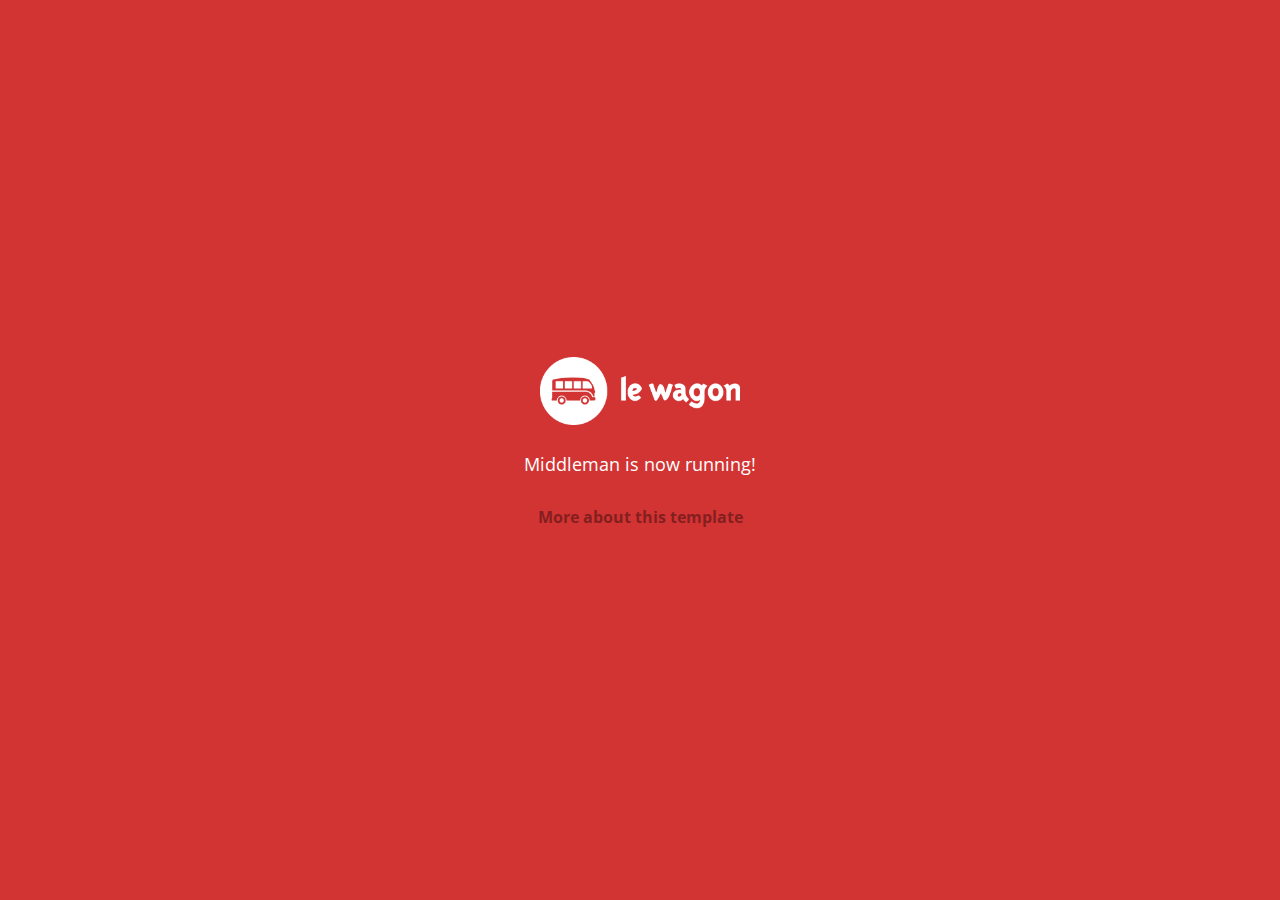
==== index.html @ 40fc37e8 "Automated commit at 2017-11-13 10:45:11 UTC by middleman-deploy 2.0.0-alpha" ====
<!doctype html>
<html>
  <head>
    <meta charset="utf-8">
    <meta http-equiv="x-ua-compatible" content="ie=edge">
    <meta name="viewport"
          content="width=device-width, initial-scale=1, shrink-to-fit=no">
    <!-- Use the title from a page's frontmatter if it has one -->
    <title>Le Wagon - Middleman</title>
    <link href="stylesheets/application-3c48b980.css" rel="stylesheet" />
    <script src="javascripts/application-93de88c9.js"></script>
    <link href="images/favicon-f15af148.png" rel="icon" type="image/png" />
  </head>
  <body>
    <div id="home">
  <div class="home-content">
    <img src="images/logo-acc9c0ec.png" width="200" alt="Logo" />
    <p>
      Middleman is now running!
    </p>
    <p class="about">
      <a href="about.html">More about this template</a>
    </p>
  </div>
</div>

  </body>
</html>
---- stylesheets/application-3c48b980.css ----
@import url("https://fonts.googleapis.com/css?family=Open+Sans:400,300,700|Raleway:400,100,300,700,500");/*!
 * Bootstrap v3.3.7 (http://getbootstrap.com)
 * Copyright 2011-2016 Twitter, Inc.
 * Licensed under MIT (https://github.com/twbs/bootstrap/blob/master/LICENSE)
 *//*! normalize.css v3.0.3 | MIT License | github.com/necolas/normalize.css */html{font-family:sans-serif;-ms-text-size-adjust:100%;-webkit-text-size-adjust:100%}body{margin:0}article,aside,details,figcaption,figure,footer,header,hgroup,main,menu,nav,section,summary{display:block}audio,canvas,progress,video{display:inline-block;vertical-align:baseline}audio:not([controls]){display:none;height:0}[hidden],template{display:none}a{background-color:transparent}a:active,a:hover{outline:0}abbr[title]{border-bottom:1px dotted}b,strong{font-weight:bold}dfn{font-style:italic}h1{font-size:2em;margin:0.67em 0}mark{background:#ff0;color:#000}small{font-size:80%}sub,sup{font-size:75%;line-height:0;position:relative;vertical-align:baseline}sup{top:-0.5em}sub{bottom:-0.25em}img{border:0}svg:not(:root){overflow:hidden}figure{margin:1em 40px}hr{-webkit-box-sizing:content-box;box-sizing:content-box;height:0}pre{overflow:auto}code,kbd,pre,samp{font-family:monospace, monospace;font-size:1em}button,input,optgroup,select,textarea{color:inherit;font:inherit;margin:0}button{overflow:visible}button,select{text-transform:none}button,html input[type="button"],input[type="reset"],input[type="submit"]{-webkit-appearance:button;cursor:pointer}button[disabled],html input[disabled]{cursor:default}button::-moz-focus-inner,input::-moz-focus-inner{border:0;padding:0}input{line-height:normal}input[type="checkbox"],input[type="radio"]{-webkit-box-sizing:border-box;box-sizing:border-box;padding:0}input[type="number"]::-webkit-inner-spin-button,input[type="number"]::-webkit-outer-spin-button{height:auto}input[type="search"]{-webkit-appearance:textfield;-webkit-box-sizing:content-box;box-sizing:content-box}input[type="search"]::-webkit-search-cancel-button,input[type="search"]::-webkit-search-decoration{-webkit-appearance:none}fieldset{border:1px solid #c0c0c0;margin:0 2px;padding:0.35em 0.625em 0.75em}legend{border:0;padding:0}textarea{overflow:auto}optgroup{font-weight:bold}table{border-collapse:collapse;border-spacing:0}td,th{padding:0}/*! Source: https://github.com/h5bp/html5-boilerplate/blob/master/src/css/main.css */@media print{*,*:before,*:after{background:transparent !important;color:#000 !important;-webkit-box-shadow:none !important;box-shadow:none !important;text-shadow:none !important}a,a:visited{text-decoration:underline}a[href]:after{content:" (" attr(href) ")"}abbr[title]:after{content:" (" attr(title) ")"}a[href^="#"]:after,a[href^="javascript:"]:after{content:""}pre,blockquote{border:1px solid #999;page-break-inside:avoid}thead{display:table-header-group}tr,img{page-break-inside:avoid}img{max-width:100% !important}p,h2,h3{orphans:3;widows:3}h2,h3{page-break-after:avoid}.navbar{display:none}.btn>.caret,.dropup>.btn>.caret{border-top-color:#000 !important}.label{border:1px solid #000}.table{border-collapse:collapse !important}.table td,.table th{background-color:#fff !important}.table-bordered th,.table-bordered td{border:1px solid #ddd !important}}@font-face{font-family:'Glyphicons Halflings';src:url("../assets/bootstrap/glyphicons-halflings-regular-86b6f62b.eot");src:url("../assets/bootstrap/glyphicons-halflings-regular-86b6f62b.eot?#iefix") format("embedded-opentype"),url("../assets/bootstrap/glyphicons-halflings-regular-ca35b697.woff2") format("woff2"),url("../assets/bootstrap/glyphicons-halflings-regular-278e49a8.woff") format("woff"),url("../assets/bootstrap/glyphicons-halflings-regular-44bc1850.ttf") format("truetype"),url("../assets/bootstrap/glyphicons-halflings-regular-de51a849.svg#glyphicons_halflingsregular") format("svg")}.glyphicon{position:relative;top:1px;display:inline-block;font-family:'Glyphicons Halflings';font-style:normal;font-weight:normal;line-height:1;-webkit-font-smoothing:antialiased;-moz-osx-font-smoothing:grayscale}.glyphicon-asterisk:before{content:"\002a"}.glyphicon-plus:before{content:"\002b"}.glyphicon-euro:before,.glyphicon-eur:before{content:"\20ac"}.glyphicon-minus:before{content:"\2212"}.glyphicon-cloud:before{content:"\2601"}.glyphicon-envelope:before{content:"\2709"}.glyphicon-pencil:before{content:"\270f"}.glyphicon-glass:before{content:"\e001"}.glyphicon-music:before{content:"\e002"}.glyphicon-search:before{content:"\e003"}.glyphicon-heart:before{content:"\e005"}.glyphicon-star:before{content:"\e006"}.glyphicon-star-empty:before{content:"\e007"}.glyphicon-user:before{content:"\e008"}.glyphicon-film:before{content:"\e009"}.glyphicon-th-large:before{content:"\e010"}.glyphicon-th:before{content:"\e011"}.glyphicon-th-list:before{content:"\e012"}.glyphicon-ok:before{content:"\e013"}.glyphicon-remove:before{content:"\e014"}.glyphicon-zoom-in:before{content:"\e015"}.glyphicon-zoom-out:before{content:"\e016"}.glyphicon-off:before{content:"\e017"}.glyphicon-signal:before{content:"\e018"}.glyphicon-cog:before{content:"\e019"}.glyphicon-trash:before{content:"\e020"}.glyphicon-home:before{content:"\e021"}.glyphicon-file:before{content:"\e022"}.glyphicon-time:before{content:"\e023"}.glyphicon-road:before{content:"\e024"}.glyphicon-download-alt:before{content:"\e025"}.glyphicon-download:before{content:"\e026"}.glyphicon-upload:before{content:"\e027"}.glyphicon-inbox:before{content:"\e028"}.glyphicon-play-circle:before{content:"\e029"}.glyphicon-repeat:before{content:"\e030"}.glyphicon-refresh:before{content:"\e031"}.glyphicon-list-alt:before{content:"\e032"}.glyphicon-lock:before{content:"\e033"}.glyphicon-flag:before{content:"\e034"}.glyphicon-headphones:before{content:"\e035"}.glyphicon-volume-off:before{content:"\e036"}.glyphicon-volume-down:before{content:"\e037"}.glyphicon-volume-up:before{content:"\e038"}.glyphicon-qrcode:before{content:"\e039"}.glyphicon-barcode:before{content:"\e040"}.glyphicon-tag:before{content:"\e041"}.glyphicon-tags:before{content:"\e042"}.glyphicon-book:before{content:"\e043"}.glyphicon-bookmark:before{content:"\e044"}.glyphicon-print:before{content:"\e045"}.glyphicon-camera:before{content:"\e046"}.glyphicon-font:before{content:"\e047"}.glyphicon-bold:before{content:"\e048"}.glyphicon-italic:before{content:"\e049"}.glyphicon-text-height:before{content:"\e050"}.glyphicon-text-width:before{content:"\e051"}.glyphicon-align-left:before{content:"\e052"}.glyphicon-align-center:before{content:"\e053"}.glyphicon-align-right:before{content:"\e054"}.glyphicon-align-justify:before{content:"\e055"}.glyphicon-list:before{content:"\e056"}.glyphicon-indent-left:before{content:"\e057"}.glyphicon-indent-right:before{content:"\e058"}.glyphicon-facetime-video:before{content:"\e059"}.glyphicon-picture:before{content:"\e060"}.glyphicon-map-marker:before{content:"\e062"}.glyphicon-adjust:before{content:"\e063"}.glyphicon-tint:before{content:"\e064"}.glyphicon-edit:before{content:"\e065"}.glyphicon-share:before{content:"\e066"}.glyphicon-check:before{content:"\e067"}.glyphicon-move:before{content:"\e068"}.glyphicon-step-backward:before{content:"\e069"}.glyphicon-fast-backward:before{content:"\e070"}.glyphicon-backward:before{content:"\e071"}.glyphicon-play:before{content:"\e072"}.glyphicon-pause:before{content:"\e073"}.glyphicon-stop:before{content:"\e074"}.glyphicon-forward:before{content:"\e075"}.glyphicon-fast-forward:before{content:"\e076"}.glyphicon-step-forward:before{content:"\e077"}.glyphicon-eject:before{content:"\e078"}.glyphicon-chevron-left:before{content:"\e079"}.glyphicon-chevron-right:before{content:"\e080"}.glyphicon-plus-sign:before{content:"\e081"}.glyphicon-minus-sign:before{content:"\e082"}.glyphicon-remove-sign:before{content:"\e083"}.glyphicon-ok-sign:before{content:"\e084"}.glyphicon-question-sign:before{content:"\e085"}.glyphicon-info-sign:before{content:"\e086"}.glyphicon-screenshot:before{content:"\e087"}.glyphicon-remove-circle:before{content:"\e088"}.glyphicon-ok-circle:before{content:"\e089"}.glyphicon-ban-circle:before{content:"\e090"}.glyphicon-arrow-left:before{content:"\e091"}.glyphicon-arrow-right:before{content:"\e092"}.glyphicon-arrow-up:before{content:"\e093"}.glyphicon-arrow-down:before{content:"\e094"}.glyphicon-share-alt:before{content:"\e095"}.glyphicon-resize-full:before{content:"\e096"}.glyphicon-resize-small:before{content:"\e097"}.glyphicon-exclamation-sign:before{content:"\e101"}.glyphicon-gift:before{content:"\e102"}.glyphicon-leaf:before{content:"\e103"}.glyphicon-fire:before{content:"\e104"}.glyphicon-eye-open:before{content:"\e105"}.glyphicon-eye-close:before{content:"\e106"}.glyphicon-warning-sign:before{content:"\e107"}.glyphicon-plane:before{content:"\e108"}.glyphicon-calendar:before{content:"\e109"}.glyphicon-random:before{content:"\e110"}.glyphicon-comment:before{content:"\e111"}.glyphicon-magnet:before{content:"\e112"}.glyphicon-chevron-up:before{content:"\e113"}.glyphicon-chevron-down:before{content:"\e114"}.glyphicon-retweet:before{content:"\e115"}.glyphicon-shopping-cart:before{content:"\e116"}.glyphicon-folder-close:before{content:"\e117"}.glyphicon-folder-open:before{content:"\e118"}.glyphicon-resize-vertical:before{content:"\e119"}.glyphicon-resize-horizontal:before{content:"\e120"}.glyphicon-hdd:before{content:"\e121"}.glyphicon-bullhorn:before{content:"\e122"}.glyphicon-bell:before{content:"\e123"}.glyphicon-certificate:before{content:"\e124"}.glyphicon-thumbs-up:before{content:"\e125"}.glyphicon-thumbs-down:before{content:"\e126"}.glyphicon-hand-right:before{content:"\e127"}.glyphicon-hand-left:before{content:"\e128"}.glyphicon-hand-up:before{content:"\e129"}.glyphicon-hand-down:before{content:"\e130"}.glyphicon-circle-arrow-right:before{content:"\e131"}.glyphicon-circle-arrow-left:before{content:"\e132"}.glyphicon-circle-arrow-up:before{content:"\e133"}.glyphicon-circle-arrow-down:before{content:"\e134"}.glyphicon-globe:before{content:"\e135"}.glyphicon-wrench:before{content:"\e136"}.glyphicon-tasks:before{content:"\e137"}.glyphicon-filter:before{content:"\e138"}.glyphicon-briefcase:before{content:"\e139"}.glyphicon-fullscreen:before{content:"\e140"}.glyphicon-dashboard:before{content:"\e141"}.glyphicon-paperclip:before{content:"\e142"}.glyphicon-heart-empty:before{content:"\e143"}.glyphicon-link:before{content:"\e144"}.glyphicon-phone:before{content:"\e145"}.glyphicon-pushpin:before{content:"\e146"}.glyphicon-usd:before{content:"\e148"}.glyphicon-gbp:before{content:"\e149"}.glyphicon-sort:before{content:"\e150"}.glyphicon-sort-by-alphabet:before{content:"\e151"}.glyphicon-sort-by-alphabet-alt:before{content:"\e152"}.glyphicon-sort-by-order:before{content:"\e153"}.glyphicon-sort-by-order-alt:before{content:"\e154"}.glyphicon-sort-by-attributes:before{content:"\e155"}.glyphicon-sort-by-attributes-alt:before{content:"\e156"}.glyphicon-unchecked:before{content:"\e157"}.glyphicon-expand:before{content:"\e158"}.glyphicon-collapse-down:before{content:"\e159"}.glyphicon-collapse-up:before{content:"\e160"}.glyphicon-log-in:before{content:"\e161"}.glyphicon-flash:before{content:"\e162"}.glyphicon-log-out:before{content:"\e163"}.glyphicon-new-window:before{content:"\e164"}.glyphicon-record:before{content:"\e165"}.glyphicon-save:before{content:"\e166"}.glyphicon-open:before{content:"\e167"}.glyphicon-saved:before{content:"\e168"}.glyphicon-import:before{content:"\e169"}.glyphicon-export:before{content:"\e170"}.glyphicon-send:before{content:"\e171"}.glyphicon-floppy-disk:before{content:"\e172"}.glyphicon-floppy-saved:before{content:"\e173"}.glyphicon-floppy-remove:before{content:"\e174"}.glyphicon-floppy-save:before{content:"\e175"}.glyphicon-floppy-open:before{content:"\e176"}.glyphicon-credit-card:before{content:"\e177"}.glyphicon-transfer:before{content:"\e178"}.glyphicon-cutlery:before{content:"\e179"}.glyphicon-header:before{content:"\e180"}.glyphicon-compressed:before{content:"\e181"}.glyphicon-earphone:before{content:"\e182"}.glyphicon-phone-alt:before{content:"\e183"}.glyphicon-tower:before{content:"\e184"}.glyphicon-stats:before{content:"\e185"}.glyphicon-sd-video:before{content:"\e186"}.glyphicon-hd-video:before{content:"\e187"}.glyphicon-subtitles:before{content:"\e188"}.glyphicon-sound-stereo:before{content:"\e189"}.glyphicon-sound-dolby:before{content:"\e190"}.glyphicon-sound-5-1:before{content:"\e191"}.glyphicon-sound-6-1:before{content:"\e192"}.glyphicon-sound-7-1:before{content:"\e193"}.glyphicon-copyright-mark:before{content:"\e194"}.glyphicon-registration-mark:before{content:"\e195"}.glyphicon-cloud-download:before{content:"\e197"}.glyphicon-cloud-upload:before{content:"\e198"}.glyphicon-tree-conifer:before{content:"\e199"}.glyphicon-tree-deciduous:before{content:"\e200"}.glyphicon-cd:before{content:"\e201"}.glyphicon-save-file:before{content:"\e202"}.glyphicon-open-file:before{content:"\e203"}.glyphicon-level-up:before{content:"\e204"}.glyphicon-copy:before{content:"\e205"}.glyphicon-paste:before{content:"\e206"}.glyphicon-alert:before{content:"\e209"}.glyphicon-equalizer:before{content:"\e210"}.glyphicon-king:before{content:"\e211"}.glyphicon-queen:before{content:"\e212"}.glyphicon-pawn:before{content:"\e213"}.glyphicon-bishop:before{content:"\e214"}.glyphicon-knight:before{content:"\e215"}.glyphicon-baby-formula:before{content:"\e216"}.glyphicon-tent:before{content:"\26fa"}.glyphicon-blackboard:before{content:"\e218"}.glyphicon-bed:before{content:"\e219"}.glyphicon-apple:before{content:"\f8ff"}.glyphicon-erase:before{content:"\e221"}.glyphicon-hourglass:before{content:"\231b"}.glyphicon-lamp:before{content:"\e223"}.glyphicon-duplicate:before{content:"\e224"}.glyphicon-piggy-bank:before{content:"\e225"}.glyphicon-scissors:before{content:"\e226"}.glyphicon-bitcoin:before{content:"\e227"}.glyphicon-btc:before{content:"\e227"}.glyphicon-xbt:before{content:"\e227"}.glyphicon-yen:before{content:"\00a5"}.glyphicon-jpy:before{content:"\00a5"}.glyphicon-ruble:before{content:"\20bd"}.glyphicon-rub:before{content:"\20bd"}.glyphicon-scale:before{content:"\e230"}.glyphicon-ice-lolly:before{content:"\e231"}.glyphicon-ice-lolly-tasted:before{content:"\e232"}.glyphicon-education:before{content:"\e233"}.glyphicon-option-horizontal:before{content:"\e234"}.glyphicon-option-vertical:before{content:"\e235"}.glyphicon-menu-hamburger:before{content:"\e236"}.glyphicon-modal-window:before{content:"\e237"}.glyphicon-oil:before{content:"\e238"}.glyphicon-grain:before{content:"\e239"}.glyphicon-sunglasses:before{content:"\e240"}.glyphicon-text-size:before{content:"\e241"}.glyphicon-text-color:before{content:"\e242"}.glyphicon-text-background:before{content:"\e243"}.glyphicon-object-align-top:before{content:"\e244"}.glyphicon-object-align-bottom:before{content:"\e245"}.glyphicon-object-align-horizontal:before{content:"\e246"}.glyphicon-object-align-left:before{content:"\e247"}.glyphicon-object-align-vertical:before{content:"\e248"}.glyphicon-object-align-right:before{content:"\e249"}.glyphicon-triangle-right:before{content:"\e250"}.glyphicon-triangle-left:before{content:"\e251"}.glyphicon-triangle-bottom:before{content:"\e252"}.glyphicon-triangle-top:before{content:"\e253"}.glyphicon-console:before{content:"\e254"}.glyphicon-superscript:before{content:"\e255"}.glyphicon-subscript:before{content:"\e256"}.glyphicon-menu-left:before{content:"\e257"}.glyphicon-menu-right:before{content:"\e258"}.glyphicon-menu-down:before{content:"\e259"}.glyphicon-menu-up:before{content:"\e260"}*{-webkit-box-sizing:border-box;box-sizing:border-box}*:before,*:after{-webkit-box-sizing:border-box;box-sizing:border-box}html{font-size:10px;-webkit-tap-highlight-color:transparent}body{font-family:"Open Sans", "Helvetica", "sans-serif";font-size:18px;line-height:1.42857143;color:#333333;background-color:#F4F4F4}input,button,select,textarea{font-family:inherit;font-size:inherit;line-height:inherit}a{color:#469AE0;text-decoration:none}a:hover,a:focus{color:#1f74ba;text-decoration:underline}a:focus{outline:5px auto -webkit-focus-ring-color;outline-offset:-2px}figure{margin:0}img{vertical-align:middle}.img-responsive{display:block;max-width:100%;height:auto}.img-rounded{border-radius:2px}.img-thumbnail{padding:4px;line-height:1.42857143;background-color:#F4F4F4;border:1px solid #ddd;border-radius:2px;-webkit-transition:all 0.2s ease-in-out;transition:all 0.2s ease-in-out;display:inline-block;max-width:100%;height:auto}.img-circle{border-radius:50%}hr{margin-top:25px;margin-bottom:25px;border:0;border-top:1px solid #eeeeee}.sr-only{position:absolute;width:1px;height:1px;margin:-1px;padding:0;overflow:hidden;clip:rect(0, 0, 0, 0);border:0}.sr-only-focusable:active,.sr-only-focusable:focus{position:static;width:auto;height:auto;margin:0;overflow:visible;clip:auto}[role="button"]{cursor:pointer}h1,h2,h3,h4,h5,h6,.h1,.h2,.h3,.h4,.h5,.h6{font-family:"Raleway", "Helvetica", "sans-serif";font-weight:500;line-height:1.1;color:inherit}h1 small,h1 .small,h2 small,h2 .small,h3 small,h3 .small,h4 small,h4 .small,h5 small,h5 .small,h6 small,h6 .small,.h1 small,.h1 .small,.h2 small,.h2 .small,.h3 small,.h3 .small,.h4 small,.h4 .small,.h5 small,.h5 .small,.h6 small,.h6 .small{font-weight:normal;line-height:1;color:#777777}h1,.h1,h2,.h2,h3,.h3{margin-top:25px;margin-bottom:12.5px}h1 small,h1 .small,.h1 small,.h1 .small,h2 small,h2 .small,.h2 small,.h2 .small,h3 small,h3 .small,.h3 small,.h3 .small{font-size:65%}h4,.h4,h5,.h5,h6,.h6{margin-top:12.5px;margin-bottom:12.5px}h4 small,h4 .small,.h4 small,.h4 .small,h5 small,h5 .small,.h5 small,.h5 .small,h6 small,h6 .small,.h6 small,.h6 .small{font-size:75%}h1,.h1{font-size:46px}h2,.h2{font-size:38px}h3,.h3{font-size:31px}h4,.h4{font-size:23px}h5,.h5{font-size:18px}h6,.h6{font-size:16px}p{margin:0 0 12.5px}.lead{margin-bottom:25px;font-size:20px;font-weight:300;line-height:1.4}@media (min-width: 768px){.lead{font-size:27px}}small,.small{font-size:88%}mark,.mark{background-color:#fcf8e3;padding:.2em}.text-left{text-align:left}.text-right{text-align:right}.text-center{text-align:center}.text-justify{text-align:justify}.text-nowrap{white-space:nowrap}.text-lowercase{text-transform:lowercase}.text-uppercase,.initialism{text-transform:uppercase}.text-capitalize{text-transform:capitalize}.text-muted{color:#777777}.text-primary{color:#469AE0}a.text-primary:hover,a.text-primary:focus{color:#2381d0}.text-success{color:#3c763d}a.text-success:hover,a.text-success:focus{color:#2b542c}.text-info{color:#31708f}a.text-info:hover,a.text-info:focus{color:#245269}.text-warning{color:#8a6d3b}a.text-warning:hover,a.text-warning:focus{color:#66512c}.text-danger{color:#a94442}a.text-danger:hover,a.text-danger:focus{color:#843534}.bg-primary{color:#fff}.bg-primary{background-color:#469AE0}a.bg-primary:hover,a.bg-primary:focus{background-color:#2381d0}.bg-success{background-color:#dff0d8}a.bg-success:hover,a.bg-success:focus{background-color:#c1e2b3}.bg-info{background-color:#d9edf7}a.bg-info:hover,a.bg-info:focus{background-color:#afd9ee}.bg-warning{background-color:#fcf8e3}a.bg-warning:hover,a.bg-warning:focus{background-color:#f7ecb5}.bg-danger{background-color:#f2dede}a.bg-danger:hover,a.bg-danger:focus{background-color:#e4b9b9}.page-header{padding-bottom:11.5px;margin:50px 0 25px;border-bottom:1px solid #eeeeee}ul,ol{margin-top:0;margin-bottom:12.5px}ul ul,ul ol,ol ul,ol ol{margin-bottom:0}.list-unstyled{padding-left:0;list-style:none}.list-inline{padding-left:0;list-style:none;margin-left:-5px}.list-inline>li{display:inline-block;padding-left:5px;padding-right:5px}dl{margin-top:0;margin-bottom:25px}dt,dd{line-height:1.42857143}dt{font-weight:bold}dd{margin-left:0}.dl-horizontal dd:before,.dl-horizontal dd:after{content:" ";display:table}.dl-horizontal dd:after{clear:both}@media (min-width: 768px){.dl-horizontal dt{float:left;width:160px;clear:left;text-align:right;overflow:hidden;text-overflow:ellipsis;white-space:nowrap}.dl-horizontal dd{margin-left:180px}}abbr[title],abbr[data-original-title]{cursor:help;border-bottom:1px dotted #777777}.initialism{font-size:90%}blockquote{padding:12.5px 25px;margin:0 0 25px;font-size:22.5px;border-left:5px solid #eeeeee}blockquote p:last-child,blockquote ul:last-child,blockquote ol:last-child{margin-bottom:0}blockquote footer,blockquote small,blockquote .small{display:block;font-size:80%;line-height:1.42857143;color:#777777}blockquote footer:before,blockquote small:before,blockquote .small:before{content:'\2014 \00A0'}.blockquote-reverse,blockquote.pull-right{padding-right:15px;padding-left:0;border-right:5px solid #eeeeee;border-left:0;text-align:right}.blockquote-reverse footer:before,.blockquote-reverse small:before,.blockquote-reverse .small:before,blockquote.pull-right footer:before,blockquote.pull-right small:before,blockquote.pull-right .small:before{content:''}.blockquote-reverse footer:after,.blockquote-reverse small:after,.blockquote-reverse .small:after,blockquote.pull-right footer:after,blockquote.pull-right small:after,blockquote.pull-right .small:after{content:'\00A0 \2014'}address{margin-bottom:25px;font-style:normal;line-height:1.42857143}code,kbd,pre,samp{font-family:Menlo, Monaco, Consolas, "Courier New", monospace}code{padding:2px 4px;font-size:90%;color:#c7254e;background-color:#f9f2f4;border-radius:2px}kbd{padding:2px 4px;font-size:90%;color:#fff;background-color:#333;border-radius:2px;-webkit-box-shadow:inset 0 -1px 0 rgba(0,0,0,0.25);box-shadow:inset 0 -1px 0 rgba(0,0,0,0.25)}kbd kbd{padding:0;font-size:100%;font-weight:bold;-webkit-box-shadow:none;box-shadow:none}pre{display:block;padding:12px;margin:0 0 12.5px;font-size:17px;line-height:1.42857143;word-break:break-all;word-wrap:break-word;color:#333333;background-color:#f5f5f5;border:1px solid #ccc;border-radius:2px}pre code{padding:0;font-size:inherit;color:inherit;white-space:pre-wrap;background-color:transparent;border-radius:0}.pre-scrollable{max-height:340px;overflow-y:scroll}.container{margin-right:auto;margin-left:auto;padding-left:15px;padding-right:15px}.container:before,.container:after{content:" ";display:table}.container:after{clear:both}@media (min-width: 768px){.container{width:750px}}@media (min-width: 992px){.container{width:970px}}@media (min-width: 1200px){.container{width:1170px}}.container-fluid{margin-right:auto;margin-left:auto;padding-left:15px;padding-right:15px}.container-fluid:before,.container-fluid:after{content:" ";display:table}.container-fluid:after{clear:both}.row{margin-left:-15px;margin-right:-15px}.row:before,.row:after{content:" ";display:table}.row:after{clear:both}.col-xs-1,.col-sm-1,.col-md-1,.col-lg-1,.col-xs-2,.col-sm-2,.col-md-2,.col-lg-2,.col-xs-3,.col-sm-3,.col-md-3,.col-lg-3,.col-xs-4,.col-sm-4,.col-md-4,.col-lg-4,.col-xs-5,.col-sm-5,.col-md-5,.col-lg-5,.col-xs-6,.col-sm-6,.col-md-6,.col-lg-6,.col-xs-7,.col-sm-7,.col-md-7,.col-lg-7,.col-xs-8,.col-sm-8,.col-md-8,.col-lg-8,.col-xs-9,.col-sm-9,.col-md-9,.col-lg-9,.col-xs-10,.col-sm-10,.col-md-10,.col-lg-10,.col-xs-11,.col-sm-11,.col-md-11,.col-lg-11,.col-xs-12,.col-sm-12,.col-md-12,.col-lg-12{position:relative;min-height:1px;padding-left:15px;padding-right:15px}.col-xs-1,.col-xs-2,.col-xs-3,.col-xs-4,.col-xs-5,.col-xs-6,.col-xs-7,.col-xs-8,.col-xs-9,.col-xs-10,.col-xs-11,.col-xs-12{float:left}.col-xs-1{width:8.33333333%}.col-xs-2{width:16.66666667%}.col-xs-3{width:25%}.col-xs-4{width:33.33333333%}.col-xs-5{width:41.66666667%}.col-xs-6{width:50%}.col-xs-7{width:58.33333333%}.col-xs-8{width:66.66666667%}.col-xs-9{width:75%}.col-xs-10{width:83.33333333%}.col-xs-11{width:91.66666667%}.col-xs-12{width:100%}.col-xs-pull-0{right:auto}.col-xs-pull-1{right:8.33333333%}.col-xs-pull-2{right:16.66666667%}.col-xs-pull-3{right:25%}.col-xs-pull-4{right:33.33333333%}.col-xs-pull-5{right:41.66666667%}.col-xs-pull-6{right:50%}.col-xs-pull-7{right:58.33333333%}.col-xs-pull-8{right:66.66666667%}.col-xs-pull-9{right:75%}.col-xs-pull-10{right:83.33333333%}.col-xs-pull-11{right:91.66666667%}.col-xs-pull-12{right:100%}.col-xs-push-0{left:auto}.col-xs-push-1{left:8.33333333%}.col-xs-push-2{left:16.66666667%}.col-xs-push-3{left:25%}.col-xs-push-4{left:33.33333333%}.col-xs-push-5{left:41.66666667%}.col-xs-push-6{left:50%}.col-xs-push-7{left:58.33333333%}.col-xs-push-8{left:66.66666667%}.col-xs-push-9{left:75%}.col-xs-push-10{left:83.33333333%}.col-xs-push-11{left:91.66666667%}.col-xs-push-12{left:100%}.col-xs-offset-0{margin-left:0%}.col-xs-offset-1{margin-left:8.33333333%}.col-xs-offset-2{margin-left:16.66666667%}.col-xs-offset-3{margin-left:25%}.col-xs-offset-4{margin-left:33.33333333%}.col-xs-offset-5{margin-left:41.66666667%}.col-xs-offset-6{margin-left:50%}.col-xs-offset-7{margin-left:58.33333333%}.col-xs-offset-8{margin-left:66.66666667%}.col-xs-offset-9{margin-left:75%}.col-xs-offset-10{margin-left:83.33333333%}.col-xs-offset-11{margin-left:91.66666667%}.col-xs-offset-12{margin-left:100%}@media (min-width: 768px){.col-sm-1,.col-sm-2,.col-sm-3,.col-sm-4,.col-sm-5,.col-sm-6,.col-sm-7,.col-sm-8,.col-sm-9,.col-sm-10,.col-sm-11,.col-sm-12{float:left}.col-sm-1{width:8.33333333%}.col-sm-2{width:16.66666667%}.col-sm-3{width:25%}.col-sm-4{width:33.33333333%}.col-sm-5{width:41.66666667%}.col-sm-6{width:50%}.col-sm-7{width:58.33333333%}.col-sm-8{width:66.66666667%}.col-sm-9{width:75%}.col-sm-10{width:83.33333333%}.col-sm-11{width:91.66666667%}.col-sm-12{width:100%}.col-sm-pull-0{right:auto}.col-sm-pull-1{right:8.33333333%}.col-sm-pull-2{right:16.66666667%}.col-sm-pull-3{right:25%}.col-sm-pull-4{right:33.33333333%}.col-sm-pull-5{right:41.66666667%}.col-sm-pull-6{right:50%}.col-sm-pull-7{right:58.33333333%}.col-sm-pull-8{right:66.66666667%}.col-sm-pull-9{right:75%}.col-sm-pull-10{right:83.33333333%}.col-sm-pull-11{right:91.66666667%}.col-sm-pull-12{right:100%}.col-sm-push-0{left:auto}.col-sm-push-1{left:8.33333333%}.col-sm-push-2{left:16.66666667%}.col-sm-push-3{left:25%}.col-sm-push-4{left:33.33333333%}.col-sm-push-5{left:41.66666667%}.col-sm-push-6{left:50%}.col-sm-push-7{left:58.33333333%}.col-sm-push-8{left:66.66666667%}.col-sm-push-9{left:75%}.col-sm-push-10{left:83.33333333%}.col-sm-push-11{left:91.66666667%}.col-sm-push-12{left:100%}.col-sm-offset-0{margin-left:0%}.col-sm-offset-1{margin-left:8.33333333%}.col-sm-offset-2{margin-left:16.66666667%}.col-sm-offset-3{margin-left:25%}.col-sm-offset-4{margin-left:33.33333333%}.col-sm-offset-5{margin-left:41.66666667%}.col-sm-offset-6{margin-left:50%}.col-sm-offset-7{margin-left:58.33333333%}.col-sm-offset-8{margin-left:66.66666667%}.col-sm-offset-9{margin-left:75%}.col-sm-offset-10{margin-left:83.33333333%}.col-sm-offset-11{margin-left:91.66666667%}.col-sm-offset-12{margin-left:100%}}@media (min-width: 992px){.col-md-1,.col-md-2,.col-md-3,.col-md-4,.col-md-5,.col-md-6,.col-md-7,.col-md-8,.col-md-9,.col-md-10,.col-md-11,.col-md-12{float:left}.col-md-1{width:8.33333333%}.col-md-2{width:16.66666667%}.col-md-3{width:25%}.col-md-4{width:33.33333333%}.col-md-5{width:41.66666667%}.col-md-6{width:50%}.col-md-7{width:58.33333333%}.col-md-8{width:66.66666667%}.col-md-9{width:75%}.col-md-10{width:83.33333333%}.col-md-11{width:91.66666667%}.col-md-12{width:100%}.col-md-pull-0{right:auto}.col-md-pull-1{right:8.33333333%}.col-md-pull-2{right:16.66666667%}.col-md-pull-3{right:25%}.col-md-pull-4{right:33.33333333%}.col-md-pull-5{right:41.66666667%}.col-md-pull-6{right:50%}.col-md-pull-7{right:58.33333333%}.col-md-pull-8{right:66.66666667%}.col-md-pull-9{right:75%}.col-md-pull-10{right:83.33333333%}.col-md-pull-11{right:91.66666667%}.col-md-pull-12{right:100%}.col-md-push-0{left:auto}.col-md-push-1{left:8.33333333%}.col-md-push-2{left:16.66666667%}.col-md-push-3{left:25%}.col-md-push-4{left:33.33333333%}.col-md-push-5{left:41.66666667%}.col-md-push-6{left:50%}.col-md-push-7{left:58.33333333%}.col-md-push-8{left:66.66666667%}.col-md-push-9{left:75%}.col-md-push-10{left:83.33333333%}.col-md-push-11{left:91.66666667%}.col-md-push-12{left:100%}.col-md-offset-0{margin-left:0%}.col-md-offset-1{margin-left:8.33333333%}.col-md-offset-2{margin-left:16.66666667%}.col-md-offset-3{margin-left:25%}.col-md-offset-4{margin-left:33.33333333%}.col-md-offset-5{margin-left:41.66666667%}.col-md-offset-6{margin-left:50%}.col-md-offset-7{margin-left:58.33333333%}.col-md-offset-8{margin-left:66.66666667%}.col-md-offset-9{margin-left:75%}.col-md-offset-10{margin-left:83.33333333%}.col-md-offset-11{margin-left:91.66666667%}.col-md-offset-12{margin-left:100%}}@media (min-width: 1200px){.col-lg-1,.col-lg-2,.col-lg-3,.col-lg-4,.col-lg-5,.col-lg-6,.col-lg-7,.col-lg-8,.col-lg-9,.col-lg-10,.col-lg-11,.col-lg-12{float:left}.col-lg-1{width:8.33333333%}.col-lg-2{width:16.66666667%}.col-lg-3{width:25%}.col-lg-4{width:33.33333333%}.col-lg-5{width:41.66666667%}.col-lg-6{width:50%}.col-lg-7{width:58.33333333%}.col-lg-8{width:66.66666667%}.col-lg-9{width:75%}.col-lg-10{width:83.33333333%}.col-lg-11{width:91.66666667%}.col-lg-12{width:100%}.col-lg-pull-0{right:auto}.col-lg-pull-1{right:8.33333333%}.col-lg-pull-2{right:16.66666667%}.col-lg-pull-3{right:25%}.col-lg-pull-4{right:33.33333333%}.col-lg-pull-5{right:41.66666667%}.col-lg-pull-6{right:50%}.col-lg-pull-7{right:58.33333333%}.col-lg-pull-8{right:66.66666667%}.col-lg-pull-9{right:75%}.col-lg-pull-10{right:83.33333333%}.col-lg-pull-11{right:91.66666667%}.col-lg-pull-12{right:100%}.col-lg-push-0{left:auto}.col-lg-push-1{left:8.33333333%}.col-lg-push-2{left:16.66666667%}.col-lg-push-3{left:25%}.col-lg-push-4{left:33.33333333%}.col-lg-push-5{left:41.66666667%}.col-lg-push-6{left:50%}.col-lg-push-7{left:58.33333333%}.col-lg-push-8{left:66.66666667%}.col-lg-push-9{left:75%}.col-lg-push-10{left:83.33333333%}.col-lg-push-11{left:91.66666667%}.col-lg-push-12{left:100%}.col-lg-offset-0{margin-left:0%}.col-lg-offset-1{margin-left:8.33333333%}.col-lg-offset-2{margin-left:16.66666667%}.col-lg-offset-3{margin-left:25%}.col-lg-offset-4{margin-left:33.33333333%}.col-lg-offset-5{margin-left:41.66666667%}.col-lg-offset-6{margin-left:50%}.col-lg-offset-7{margin-left:58.33333333%}.col-lg-offset-8{margin-left:66.66666667%}.col-lg-offset-9{margin-left:75%}.col-lg-offset-10{margin-left:83.33333333%}.col-lg-offset-11{margin-left:91.66666667%}.col-lg-offset-12{margin-left:100%}}table{background-color:transparent}caption{padding-top:8px;padding-bottom:8px;color:#777777;text-align:left}th{text-align:left}.table{width:100%;max-width:100%;margin-bottom:25px}.table>thead>tr>th,.table>thead>tr>td,.table>tbody>tr>th,.table>tbody>tr>td,.table>tfoot>tr>th,.table>tfoot>tr>td{padding:8px;line-height:1.42857143;vertical-align:top;border-top:1px solid #ddd}.table>thead>tr>th{vertical-align:bottom;border-bottom:2px solid #ddd}.table>caption+thead>tr:first-child>th,.table>caption+thead>tr:first-child>td,.table>colgroup+thead>tr:first-child>th,.table>colgroup+thead>tr:first-child>td,.table>thead:first-child>tr:first-child>th,.table>thead:first-child>tr:first-child>td{border-top:0}.table>tbody+tbody{border-top:2px solid #ddd}.table .table{background-color:#F4F4F4}.table-condensed>thead>tr>th,.table-condensed>thead>tr>td,.table-condensed>tbody>tr>th,.table-condensed>tbody>tr>td,.table-condensed>tfoot>tr>th,.table-condensed>tfoot>tr>td{padding:5px}.table-bordered{border:1px solid #ddd}.table-bordered>thead>tr>th,.table-bordered>thead>tr>td,.table-bordered>tbody>tr>th,.table-bordered>tbody>tr>td,.table-bordered>tfoot>tr>th,.table-bordered>tfoot>tr>td{border:1px solid #ddd}.table-bordered>thead>tr>th,.table-bordered>thead>tr>td{border-bottom-width:2px}.table-striped>tbody>tr:nth-of-type(odd){background-color:#f9f9f9}.table-hover>tbody>tr:hover{background-color:#f5f5f5}table col[class*="col-"]{position:static;float:none;display:table-column}table td[class*="col-"],table th[class*="col-"]{position:static;float:none;display:table-cell}.table>thead>tr>td.active,.table>thead>tr>th.active,.table>thead>tr.active>td,.table>thead>tr.active>th,.table>tbody>tr>td.active,.table>tbody>tr>th.active,.table>tbody>tr.active>td,.table>tbody>tr.active>th,.table>tfoot>tr>td.active,.table>tfoot>tr>th.active,.table>tfoot>tr.active>td,.table>tfoot>tr.active>th{background-color:#f5f5f5}.table-hover>tbody>tr>td.active:hover,.table-hover>tbody>tr>th.active:hover,.table-hover>tbody>tr.active:hover>td,.table-hover>tbody>tr:hover>.active,.table-hover>tbody>tr.active:hover>th{background-color:#e8e8e8}.table>thead>tr>td.success,.table>thead>tr>th.success,.table>thead>tr.success>td,.table>thead>tr.success>th,.table>tbody>tr>td.success,.table>tbody>tr>th.success,.table>tbody>tr.success>td,.table>tbody>tr.success>th,.table>tfoot>tr>td.success,.table>tfoot>tr>th.success,.table>tfoot>tr.success>td,.table>tfoot>tr.success>th{background-color:#dff0d8}.table-hover>tbody>tr>td.success:hover,.table-hover>tbody>tr>th.success:hover,.table-hover>tbody>tr.success:hover>td,.table-hover>tbody>tr:hover>.success,.table-hover>tbody>tr.success:hover>th{background-color:#d0e9c6}.table>thead>tr>td.info,.table>thead>tr>th.info,.table>thead>tr.info>td,.table>thead>tr.info>th,.table>tbody>tr>td.info,.table>tbody>tr>th.info,.table>tbody>tr.info>td,.table>tbody>tr.info>th,.table>tfoot>tr>td.info,.table>tfoot>tr>th.info,.table>tfoot>tr.info>td,.table>tfoot>tr.info>th{background-color:#d9edf7}.table-hover>tbody>tr>td.info:hover,.table-hover>tbody>tr>th.info:hover,.table-hover>tbody>tr.info:hover>td,.table-hover>tbody>tr:hover>.info,.table-hover>tbody>tr.info:hover>th{background-color:#c4e3f3}.table>thead>tr>td.warning,.table>thead>tr>th.warning,.table>thead>tr.warning>td,.table>thead>tr.warning>th,.table>tbody>tr>td.warning,.table>tbody>tr>th.warning,.table>tbody>tr.warning>td,.table>tbody>tr.warning>th,.table>tfoot>tr>td.warning,.table>tfoot>tr>th.warning,.table>tfoot>tr.warning>td,.table>tfoot>tr.warning>th{background-color:#fcf8e3}.table-hover>tbody>tr>td.warning:hover,.table-hover>tbody>tr>th.warning:hover,.table-hover>tbody>tr.warning:hover>td,.table-hover>tbody>tr:hover>.warning,.table-hover>tbody>tr.warning:hover>th{background-color:#faf2cc}.table>thead>tr>td.danger,.table>thead>tr>th.danger,.table>thead>tr.danger>td,.table>thead>tr.danger>th,.table>tbody>tr>td.danger,.table>tbody>tr>th.danger,.table>tbody>tr.danger>td,.table>tbody>tr.danger>th,.table>tfoot>tr>td.danger,.table>tfoot>tr>th.danger,.table>tfoot>tr.danger>td,.table>tfoot>tr.danger>th{background-color:#f2dede}.table-hover>tbody>tr>td.danger:hover,.table-hover>tbody>tr>th.danger:hover,.table-hover>tbody>tr.danger:hover>td,.table-hover>tbody>tr:hover>.danger,.table-hover>tbody>tr.danger:hover>th{background-color:#ebcccc}.table-responsive{overflow-x:auto;min-height:0.01%}@media screen and (max-width: 767px){.table-responsive{width:100%;margin-bottom:18.75px;overflow-y:hidden;-ms-overflow-style:-ms-autohiding-scrollbar;border:1px solid #ddd}.table-responsive>.table{margin-bottom:0}.table-responsive>.table>thead>tr>th,.table-responsive>.table>thead>tr>td,.table-responsive>.table>tbody>tr>th,.table-responsive>.table>tbody>tr>td,.table-responsive>.table>tfoot>tr>th,.table-responsive>.table>tfoot>tr>td{white-space:nowrap}.table-responsive>.table-bordered{border:0}.table-responsive>.table-bordered>thead>tr>th:first-child,.table-responsive>.table-bordered>thead>tr>td:first-child,.table-responsive>.table-bordered>tbody>tr>th:first-child,.table-responsive>.table-bordered>tbody>tr>td:first-child,.table-responsive>.table-bordered>tfoot>tr>th:first-child,.table-responsive>.table-bordered>tfoot>tr>td:first-child{border-left:0}.table-responsive>.table-bordered>thead>tr>th:last-child,.table-responsive>.table-bordered>thead>tr>td:last-child,.table-responsive>.table-bordered>tbody>tr>th:last-child,.table-responsive>.table-bordered>tbody>tr>td:last-child,.table-responsive>.table-bordered>tfoot>tr>th:last-child,.table-responsive>.table-bordered>tfoot>tr>td:last-child{border-right:0}.table-responsive>.table-bordered>tbody>tr:last-child>th,.table-responsive>.table-bordered>tbody>tr:last-child>td,.table-responsive>.table-bordered>tfoot>tr:last-child>th,.table-responsive>.table-bordered>tfoot>tr:last-child>td{border-bottom:0}}fieldset{padding:0;margin:0;border:0;min-width:0}legend{display:block;width:100%;padding:0;margin-bottom:25px;font-size:27px;line-height:inherit;color:#333333;border:0;border-bottom:1px solid #e5e5e5}label{display:inline-block;max-width:100%;margin-bottom:5px;font-weight:bold}input[type="search"]{-webkit-box-sizing:border-box;box-sizing:border-box}input[type="radio"],input[type="checkbox"]{margin:4px 0 0;margin-top:1px \9;line-height:normal}input[type="file"]{display:block}input[type="range"]{display:block;width:100%}select[multiple],select[size]{height:auto}input[type="file"]:focus,input[type="radio"]:focus,input[type="checkbox"]:focus{outline:5px auto -webkit-focus-ring-color;outline-offset:-2px}output{display:block;padding-top:7px;font-size:18px;line-height:1.42857143;color:#000000}.form-control{display:block;width:100%;height:39px;padding:6px 12px;font-size:18px;line-height:1.42857143;color:#000000;background-color:#fff;background-image:none;border:1px solid #ccc;border-radius:2px;-webkit-box-shadow:inset 0 1px 1px rgba(0,0,0,0.075);box-shadow:inset 0 1px 1px rgba(0,0,0,0.075);-webkit-transition:border-color ease-in-out 0.15s, box-shadow ease-in-out 0.15s;-webkit-transition:border-color ease-in-out 0.15s, -webkit-box-shadow ease-in-out 0.15s;transition:border-color ease-in-out 0.15s, -webkit-box-shadow ease-in-out 0.15s;transition:border-color ease-in-out 0.15s, box-shadow ease-in-out 0.15s;transition:border-color ease-in-out 0.15s, box-shadow ease-in-out 0.15s, -webkit-box-shadow ease-in-out 0.15s}.form-control:focus{border-color:#66afe9;outline:0;-webkit-box-shadow:inset 0 1px 1px rgba(0,0,0,0.075),0 0 8px rgba(102,175,233,0.6);box-shadow:inset 0 1px 1px rgba(0,0,0,0.075),0 0 8px rgba(102,175,233,0.6)}.form-control::-moz-placeholder{color:#999;opacity:1}.form-control:-ms-input-placeholder{color:#999}.form-control::-webkit-input-placeholder{color:#999}.form-control::-ms-expand{border:0;background-color:transparent}.form-control[disabled],.form-control[readonly],fieldset[disabled] .form-control{background-color:#eeeeee;opacity:1}.form-control[disabled],fieldset[disabled] .form-control{cursor:not-allowed}textarea.form-control{height:auto}input[type="search"]{-webkit-appearance:none}@media screen and (-webkit-min-device-pixel-ratio: 0){input[type="date"].form-control,input[type="time"].form-control,input[type="datetime-local"].form-control,input[type="month"].form-control{line-height:39px}input[type="date"].input-sm,.input-group-sm>input[type="date"].form-control,.input-group-sm>input[type="date"].input-group-addon,.input-group-sm>.input-group-btn>input[type="date"].btn,.input-group-sm input[type="date"],input[type="time"].input-sm,.input-group-sm>input[type="time"].form-control,.input-group-sm>input[type="time"].input-group-addon,.input-group-sm>.input-group-btn>input[type="time"].btn,.input-group-sm input[type="time"],input[type="datetime-local"].input-sm,.input-group-sm>input[type="datetime-local"].form-control,.input-group-sm>input[type="datetime-local"].input-group-addon,.input-group-sm>.input-group-btn>input[type="datetime-local"].btn,.input-group-sm input[type="datetime-local"],input[type="month"].input-sm,.input-group-sm>input[type="month"].form-control,.input-group-sm>input[type="month"].input-group-addon,.input-group-sm>.input-group-btn>input[type="month"].btn,.input-group-sm input[type="month"]{line-height:36px}input[type="date"].input-lg,.input-group-lg>input[type="date"].form-control,.input-group-lg>input[type="date"].input-group-addon,.input-group-lg>.input-group-btn>input[type="date"].btn,.input-group-lg input[type="date"],input[type="time"].input-lg,.input-group-lg>input[type="time"].form-control,.input-group-lg>input[type="time"].input-group-addon,.input-group-lg>.input-group-btn>input[type="time"].btn,.input-group-lg input[type="time"],input[type="datetime-local"].input-lg,.input-group-lg>input[type="datetime-local"].form-control,.input-group-lg>input[type="datetime-local"].input-group-addon,.input-group-lg>.input-group-btn>input[type="datetime-local"].btn,.input-group-lg input[type="datetime-local"],input[type="month"].input-lg,.input-group-lg>input[type="month"].form-control,.input-group-lg>input[type="month"].input-group-addon,.input-group-lg>.input-group-btn>input[type="month"].btn,.input-group-lg input[type="month"]{line-height:53px}}.form-group{margin-bottom:15px}.radio,.checkbox{position:relative;display:block;margin-top:10px;margin-bottom:10px}.radio label,.checkbox label{min-height:25px;padding-left:20px;margin-bottom:0;font-weight:normal;cursor:pointer}.radio input[type="radio"],.radio-inline input[type="radio"],.checkbox input[type="checkbox"],.checkbox-inline input[type="checkbox"]{position:absolute;margin-left:-20px;margin-top:4px \9}.radio+.radio,.checkbox+.checkbox{margin-top:-5px}.radio-inline,.checkbox-inline{position:relative;display:inline-block;padding-left:20px;margin-bottom:0;vertical-align:middle;font-weight:normal;cursor:pointer}.radio-inline+.radio-inline,.checkbox-inline+.checkbox-inline{margin-top:0;margin-left:10px}input[type="radio"][disabled],input[type="radio"].disabled,fieldset[disabled] input[type="radio"],input[type="checkbox"][disabled],input[type="checkbox"].disabled,fieldset[disabled] input[type="checkbox"]{cursor:not-allowed}.radio-inline.disabled,fieldset[disabled] .radio-inline,.checkbox-inline.disabled,fieldset[disabled] .checkbox-inline{cursor:not-allowed}.radio.disabled label,fieldset[disabled] .radio label,.checkbox.disabled label,fieldset[disabled] .checkbox label{cursor:not-allowed}.form-control-static{padding-top:7px;padding-bottom:7px;margin-bottom:0;min-height:43px}.form-control-static.input-lg,.input-group-lg>.form-control-static.form-control,.input-group-lg>.form-control-static.input-group-addon,.input-group-lg>.input-group-btn>.form-control-static.btn,.form-control-static.input-sm,.input-group-sm>.form-control-static.form-control,.input-group-sm>.form-control-static.input-group-addon,.input-group-sm>.input-group-btn>.form-control-static.btn{padding-left:0;padding-right:0}.input-sm,.input-group-sm>.form-control,.input-group-sm>.input-group-addon,.input-group-sm>.input-group-btn>.btn{height:36px;padding:5px 10px;font-size:16px;line-height:1.5;border-radius:2px}select.input-sm,.input-group-sm>select.form-control,.input-group-sm>select.input-group-addon,.input-group-sm>.input-group-btn>select.btn{height:36px;line-height:36px}textarea.input-sm,.input-group-sm>textarea.form-control,.input-group-sm>textarea.input-group-addon,.input-group-sm>.input-group-btn>textarea.btn,select[multiple].input-sm,.input-group-sm>select[multiple].form-control,.input-group-sm>select[multiple].input-group-addon,.input-group-sm>.input-group-btn>select[multiple].btn{height:auto}.form-group-sm .form-control{height:36px;padding:5px 10px;font-size:16px;line-height:1.5;border-radius:2px}.form-group-sm select.form-control{height:36px;line-height:36px}.form-group-sm textarea.form-control,.form-group-sm select[multiple].form-control{height:auto}.form-group-sm .form-control-static{height:36px;min-height:41px;padding:6px 10px;font-size:16px;line-height:1.5}.input-lg,.input-group-lg>.form-control,.input-group-lg>.input-group-addon,.input-group-lg>.input-group-btn>.btn{height:53px;padding:10px 16px;font-size:23px;line-height:1.3333333;border-radius:2px}select.input-lg,.input-group-lg>select.form-control,.input-group-lg>select.input-group-addon,.input-group-lg>.input-group-btn>select.btn{height:53px;line-height:53px}textarea.input-lg,.input-group-lg>textarea.form-control,.input-group-lg>textarea.input-group-addon,.input-group-lg>.input-group-btn>textarea.btn,select[multiple].input-lg,.input-group-lg>select[multiple].form-control,.input-group-lg>select[multiple].input-group-addon,.input-group-lg>.input-group-btn>select[multiple].btn{height:auto}.form-group-lg .form-control{height:53px;padding:10px 16px;font-size:23px;line-height:1.3333333;border-radius:2px}.form-group-lg select.form-control{height:53px;line-height:53px}.form-group-lg textarea.form-control,.form-group-lg select[multiple].form-control{height:auto}.form-group-lg .form-control-static{height:53px;min-height:48px;padding:11px 16px;font-size:23px;line-height:1.3333333}.has-feedback{position:relative}.has-feedback .form-control{padding-right:48.75px}.form-control-feedback{position:absolute;top:0;right:0;z-index:2;display:block;width:39px;height:39px;line-height:39px;text-align:center;pointer-events:none}.input-lg+.form-control-feedback,.input-group-lg>.form-control+.form-control-feedback,.input-group-lg>.input-group-addon+.form-control-feedback,.input-group-lg>.input-group-btn>.btn+.form-control-feedback,.input-group-lg+.form-control-feedback,.form-group-lg .form-control+.form-control-feedback{width:53px;height:53px;line-height:53px}.input-sm+.form-control-feedback,.input-group-sm>.form-control+.form-control-feedback,.input-group-sm>.input-group-addon+.form-control-feedback,.input-group-sm>.input-group-btn>.btn+.form-control-feedback,.input-group-sm+.form-control-feedback,.form-group-sm .form-control+.form-control-feedback{width:36px;height:36px;line-height:36px}.has-success .help-block,.has-success .control-label,.has-success .radio,.has-success .checkbox,.has-success .radio-inline,.has-success .checkbox-inline,.has-success.radio label,.has-success.checkbox label,.has-success.radio-inline label,.has-success.checkbox-inline label{color:#3c763d}.has-success .form-control{border-color:#3c763d;-webkit-box-shadow:inset 0 1px 1px rgba(0,0,0,0.075);box-shadow:inset 0 1px 1px rgba(0,0,0,0.075)}.has-success .form-control:focus{border-color:#2b542c;-webkit-box-shadow:inset 0 1px 1px rgba(0,0,0,0.075),0 0 6px #67b168;box-shadow:inset 0 1px 1px rgba(0,0,0,0.075),0 0 6px #67b168}.has-success .input-group-addon{color:#3c763d;border-color:#3c763d;background-color:#dff0d8}.has-success .form-control-feedback{color:#3c763d}.has-warning .help-block,.has-warning .control-label,.has-warning .radio,.has-warning .checkbox,.has-warning .radio-inline,.has-warning .checkbox-inline,.has-warning.radio label,.has-warning.checkbox label,.has-warning.radio-inline label,.has-warning.checkbox-inline label{color:#8a6d3b}.has-warning .form-control{border-color:#8a6d3b;-webkit-box-shadow:inset 0 1px 1px rgba(0,0,0,0.075);box-shadow:inset 0 1px 1px rgba(0,0,0,0.075)}.has-warning .form-control:focus{border-color:#66512c;-webkit-box-shadow:inset 0 1px 1px rgba(0,0,0,0.075),0 0 6px #c0a16b;box-shadow:inset 0 1px 1px rgba(0,0,0,0.075),0 0 6px #c0a16b}.has-warning .input-group-addon{color:#8a6d3b;border-color:#8a6d3b;background-color:#fcf8e3}.has-warning .form-control-feedback{color:#8a6d3b}.has-error .help-block,.has-error .control-label,.has-error .radio,.has-error .checkbox,.has-error .radio-inline,.has-error .checkbox-inline,.has-error.radio label,.has-error.checkbox label,.has-error.radio-inline label,.has-error.checkbox-inline label{color:#a94442}.has-error .form-control{border-color:#a94442;-webkit-box-shadow:inset 0 1px 1px rgba(0,0,0,0.075);box-shadow:inset 0 1px 1px rgba(0,0,0,0.075)}.has-error .form-control:focus{border-color:#843534;-webkit-box-shadow:inset 0 1px 1px rgba(0,0,0,0.075),0 0 6px #ce8483;box-shadow:inset 0 1px 1px rgba(0,0,0,0.075),0 0 6px #ce8483}.has-error .input-group-addon{color:#a94442;border-color:#a94442;background-color:#f2dede}.has-error .form-control-feedback{color:#a94442}.has-feedback label ~ .form-control-feedback{top:30px}.has-feedback label.sr-only ~ .form-control-feedback{top:0}.help-block{display:block;margin-top:5px;margin-bottom:10px;color:#737373}@media (min-width: 768px){.form-inline .form-group{display:inline-block;margin-bottom:0;vertical-align:middle}.form-inline .form-control{display:inline-block;width:auto;vertical-align:middle}.form-inline .form-control-static{display:inline-block}.form-inline .input-group{display:inline-table;vertical-align:middle}.form-inline .input-group .input-group-addon,.form-inline .input-group .input-group-btn,.form-inline .input-group .form-control{width:auto}.form-inline .input-group>.form-control{width:100%}.form-inline .control-label{margin-bottom:0;vertical-align:middle}.form-inline .radio,.form-inline .checkbox{display:inline-block;margin-top:0;margin-bottom:0;vertical-align:middle}.form-inline .radio label,.form-inline .checkbox label{padding-left:0}.form-inline .radio input[type="radio"],.form-inline .checkbox input[type="checkbox"]{position:relative;margin-left:0}.form-inline .has-feedback .form-control-feedback{top:0}}.form-horizontal .radio,.form-horizontal .checkbox,.form-horizontal .radio-inline,.form-horizontal .checkbox-inline{margin-top:0;margin-bottom:0;padding-top:7px}.form-horizontal .radio,.form-horizontal .checkbox{min-height:32px}.form-horizontal .form-group{margin-left:-15px;margin-right:-15px}.form-horizontal .form-group:before,.form-horizontal .form-group:after{content:" ";display:table}.form-horizontal .form-group:after{clear:both}@media (min-width: 768px){.form-horizontal .control-label{text-align:right;margin-bottom:0;padding-top:7px}}.form-horizontal .has-feedback .form-control-feedback{right:15px}@media (min-width: 768px){.form-horizontal .form-group-lg .control-label{padding-top:11px;font-size:23px}}@media (min-width: 768px){.form-horizontal .form-group-sm .control-label{padding-top:6px;font-size:16px}}.btn{display:inline-block;margin-bottom:0;font-weight:normal;text-align:center;vertical-align:middle;-ms-touch-action:manipulation;touch-action:manipulation;cursor:pointer;background-image:none;border:1px solid transparent;white-space:nowrap;padding:6px 12px;font-size:18px;line-height:1.42857143;border-radius:2px;-webkit-user-select:none;-moz-user-select:none;-ms-user-select:none;user-select:none}.btn:focus,.btn.focus,.btn:active:focus,.btn:active.focus,.btn.active:focus,.btn.active.focus{outline:5px auto -webkit-focus-ring-color;outline-offset:-2px}.btn:hover,.btn:focus,.btn.focus{color:#333;text-decoration:none}.btn:active,.btn.active{outline:0;background-image:none;-webkit-box-shadow:inset 0 3px 5px rgba(0,0,0,0.125);box-shadow:inset 0 3px 5px rgba(0,0,0,0.125)}.btn.disabled,.btn[disabled],fieldset[disabled] .btn{cursor:not-allowed;opacity:0.65;filter:alpha(opacity=65);-webkit-box-shadow:none;box-shadow:none}a.btn.disabled,fieldset[disabled] a.btn{pointer-events:none}.btn-default{color:#333;background-color:#fff;border-color:#ccc}.btn-default:focus,.btn-default.focus{color:#333;background-color:#e6e6e6;border-color:#8c8c8c}.btn-default:hover{color:#333;background-color:#e6e6e6;border-color:#adadad}.btn-default:active,.btn-default.active,.open>.btn-default.dropdown-toggle{color:#333;background-color:#e6e6e6;border-color:#adadad}.btn-default:active:hover,.btn-default:active:focus,.btn-default:active.focus,.btn-default.active:hover,.btn-default.active:focus,.btn-default.active.focus,.open>.btn-default.dropdown-toggle:hover,.open>.btn-default.dropdown-toggle:focus,.open>.btn-default.dropdown-toggle.focus{color:#333;background-color:#d4d4d4;border-color:#8c8c8c}.btn-default:active,.btn-default.active,.open>.btn-default.dropdown-toggle{background-image:none}.btn-default.disabled:hover,.btn-default.disabled:focus,.btn-default.disabled.focus,.btn-default[disabled]:hover,.btn-default[disabled]:focus,.btn-default[disabled].focus,fieldset[disabled] .btn-default:hover,fieldset[disabled] .btn-default:focus,fieldset[disabled] .btn-default.focus{background-color:#fff;border-color:#ccc}.btn-default .badge{color:#fff;background-color:#333}.btn-primary{color:#fff;background-color:#469AE0;border-color:#308edc}.btn-primary:focus,.btn-primary.focus{color:#fff;background-color:#2381d0;border-color:#144b79}.btn-primary:hover{color:#fff;background-color:#2381d0;border-color:#1e6eb2}.btn-primary:active,.btn-primary.active,.open>.btn-primary.dropdown-toggle{color:#fff;background-color:#2381d0;border-color:#1e6eb2}.btn-primary:active:hover,.btn-primary:active:focus,.btn-primary:active.focus,.btn-primary.active:hover,.btn-primary.active:focus,.btn-primary.active.focus,.open>.btn-primary.dropdown-toggle:hover,.open>.btn-primary.dropdown-toggle:focus,.open>.btn-primary.dropdown-toggle.focus{color:#fff;background-color:#1e6eb2;border-color:#144b79}.btn-primary:active,.btn-primary.active,.open>.btn-primary.dropdown-toggle{background-image:none}.btn-primary.disabled:hover,.btn-primary.disabled:focus,.btn-primary.disabled.focus,.btn-primary[disabled]:hover,.btn-primary[disabled]:focus,.btn-primary[disabled].focus,fieldset[disabled] .btn-primary:hover,fieldset[disabled] .btn-primary:focus,fieldset[disabled] .btn-primary.focus{background-color:#469AE0;border-color:#308edc}.btn-primary .badge{color:#469AE0;background-color:#fff}.btn-success{color:#fff;background-color:#32B796;border-color:#2da386}.btn-success:focus,.btn-success.focus{color:#fff;background-color:#278f75;border-color:#113f34}.btn-success:hover{color:#fff;background-color:#278f75;border-color:#1f735e}.btn-success:active,.btn-success.active,.open>.btn-success.dropdown-toggle{color:#fff;background-color:#278f75;border-color:#1f735e}.btn-success:active:hover,.btn-success:active:focus,.btn-success:active.focus,.btn-success.active:hover,.btn-success.active:focus,.btn-success.active.focus,.open>.btn-success.dropdown-toggle:hover,.open>.btn-success.dropdown-toggle:focus,.open>.btn-success.dropdown-toggle.focus{color:#fff;background-color:#1f735e;border-color:#113f34}.btn-success:active,.btn-success.active,.open>.btn-success.dropdown-toggle{background-image:none}.btn-success.disabled:hover,.btn-success.disabled:focus,.btn-success.disabled.focus,.btn-success[disabled]:hover,.btn-success[disabled]:focus,.btn-success[disabled].focus,fieldset[disabled] .btn-success:hover,fieldset[disabled] .btn-success:focus,fieldset[disabled] .btn-success.focus{background-color:#32B796;border-color:#2da386}.btn-success .badge{color:#32B796;background-color:#fff}.btn-info{color:#fff;background-color:#FDB631;border-color:#fdad18}.btn-info:focus,.btn-info.focus{color:#fff;background-color:#f9a302;border-color:#946101}.btn-info:hover{color:#fff;background-color:#f9a302;border-color:#d58c02}.btn-info:active,.btn-info.active,.open>.btn-info.dropdown-toggle{color:#fff;background-color:#f9a302;border-color:#d58c02}.btn-info:active:hover,.btn-info:active:focus,.btn-info:active.focus,.btn-info.active:hover,.btn-info.active:focus,.btn-info.active.focus,.open>.btn-info.dropdown-toggle:hover,.open>.btn-info.dropdown-toggle:focus,.open>.btn-info.dropdown-toggle.focus{color:#fff;background-color:#d58c02;border-color:#946101}.btn-info:active,.btn-info.active,.open>.btn-info.dropdown-toggle{background-image:none}.btn-info.disabled:hover,.btn-info.disabled:focus,.btn-info.disabled.focus,.btn-info[disabled]:hover,.btn-info[disabled]:focus,.btn-info[disabled].focus,fieldset[disabled] .btn-info:hover,fieldset[disabled] .btn-info:focus,fieldset[disabled] .btn-info.focus{background-color:#FDB631;border-color:#fdad18}.btn-info .badge{color:#FDB631;background-color:#fff}.btn-warning{color:#fff;background-color:#E67E22;border-color:#d67118}.btn-warning:focus,.btn-warning.focus{color:#fff;background-color:#bf6516;border-color:#64350b}.btn-warning:hover{color:#fff;background-color:#bf6516;border-color:#9f5412}.btn-warning:active,.btn-warning.active,.open>.btn-warning.dropdown-toggle{color:#fff;background-color:#bf6516;border-color:#9f5412}.btn-warning:active:hover,.btn-warning:active:focus,.btn-warning:active.focus,.btn-warning.active:hover,.btn-warning.active:focus,.btn-warning.active.focus,.open>.btn-warning.dropdown-toggle:hover,.open>.btn-warning.dropdown-toggle:focus,.open>.btn-warning.dropdown-toggle.focus{color:#fff;background-color:#9f5412;border-color:#64350b}.btn-warning:active,.btn-warning.active,.open>.btn-warning.dropdown-toggle{background-image:none}.btn-warning.disabled:hover,.btn-warning.disabled:focus,.btn-warning.disabled.focus,.btn-warning[disabled]:hover,.btn-warning[disabled]:focus,.btn-warning[disabled].focus,fieldset[disabled] .btn-warning:hover,fieldset[disabled] .btn-warning:focus,fieldset[disabled] .btn-warning.focus{background-color:#E67E22;border-color:#d67118}.btn-warning .badge{color:#E67E22;background-color:#fff}.btn-danger{color:#fff;background-color:#EE5F5B;border-color:#ec4844}.btn-danger:focus,.btn-danger.focus{color:#fff;background-color:#e9322d;border-color:#9f1411}.btn-danger:hover{color:#fff;background-color:#e9322d;border-color:#dc1c17}.btn-danger:active,.btn-danger.active,.open>.btn-danger.dropdown-toggle{color:#fff;background-color:#e9322d;border-color:#dc1c17}.btn-danger:active:hover,.btn-danger:active:focus,.btn-danger:active.focus,.btn-danger.active:hover,.btn-danger.active:focus,.btn-danger.active.focus,.open>.btn-danger.dropdown-toggle:hover,.open>.btn-danger.dropdown-toggle:focus,.open>.btn-danger.dropdown-toggle.focus{color:#fff;background-color:#dc1c17;border-color:#9f1411}.btn-danger:active,.btn-danger.active,.open>.btn-danger.dropdown-toggle{background-image:none}.btn-danger.disabled:hover,.btn-danger.disabled:focus,.btn-danger.disabled.focus,.btn-danger[disabled]:hover,.btn-danger[disabled]:focus,.btn-danger[disabled].focus,fieldset[disabled] .btn-danger:hover,fieldset[disabled] .btn-danger:focus,fieldset[disabled] .btn-danger.focus{background-color:#EE5F5B;border-color:#ec4844}.btn-danger .badge{color:#EE5F5B;background-color:#fff}.btn-link{color:#469AE0;font-weight:normal;border-radius:0}.btn-link,.btn-link:active,.btn-link.active,.btn-link[disabled],fieldset[disabled] .btn-link{background-color:transparent;-webkit-box-shadow:none;box-shadow:none}.btn-link,.btn-link:hover,.btn-link:focus,.btn-link:active{border-color:transparent}.btn-link:hover,.btn-link:focus{color:#1f74ba;text-decoration:underline;background-color:transparent}.btn-link[disabled]:hover,.btn-link[disabled]:focus,fieldset[disabled] .btn-link:hover,fieldset[disabled] .btn-link:focus{color:#777777;text-decoration:none}.btn-lg,.btn-group-lg>.btn{padding:10px 16px;font-size:23px;line-height:1.3333333;border-radius:2px}.btn-sm,.btn-group-sm>.btn{padding:5px 10px;font-size:16px;line-height:1.5;border-radius:2px}.btn-xs,.btn-group-xs>.btn{padding:1px 5px;font-size:16px;line-height:1.5;border-radius:2px}.btn-block{display:block;width:100%}.btn-block+.btn-block{margin-top:5px}input[type="submit"].btn-block,input[type="reset"].btn-block,input[type="button"].btn-block{width:100%}.fade{opacity:0;-webkit-transition:opacity 0.15s linear;transition:opacity 0.15s linear}.fade.in{opacity:1}.collapse{display:none}.collapse.in{display:block}tr.collapse.in{display:table-row}tbody.collapse.in{display:table-row-group}.collapsing{position:relative;height:0;overflow:hidden;-webkit-transition-property:height, visibility;transition-property:height, visibility;-webkit-transition-duration:0.35s;transition-duration:0.35s;-webkit-transition-timing-function:ease;transition-timing-function:ease}.caret{display:inline-block;width:0;height:0;margin-left:2px;vertical-align:middle;border-top:4px dashed;border-top:4px solid \9;border-right:4px solid transparent;border-left:4px solid transparent}.dropup,.dropdown{position:relative}.dropdown-toggle:focus{outline:0}.dropdown-menu{position:absolute;top:100%;left:0;z-index:1000;display:none;float:left;min-width:160px;padding:5px 0;margin:2px 0 0;list-style:none;font-size:18px;text-align:left;background-color:#fff;border:1px solid #ccc;border:1px solid rgba(0,0,0,0.15);border-radius:2px;-webkit-box-shadow:0 6px 12px rgba(0,0,0,0.175);box-shadow:0 6px 12px rgba(0,0,0,0.175);background-clip:padding-box}.dropdown-menu.pull-right{right:0;left:auto}.dropdown-menu .divider{height:1px;margin:11.5px 0;overflow:hidden;background-color:#e5e5e5}.dropdown-menu>li>a{display:block;padding:3px 20px;clear:both;font-weight:normal;line-height:1.42857143;color:#333333;white-space:nowrap}.dropdown-menu>li>a:hover,.dropdown-menu>li>a:focus{text-decoration:none;color:#262626;background-color:#f5f5f5}.dropdown-menu>.active>a,.dropdown-menu>.active>a:hover,.dropdown-menu>.active>a:focus{color:#fff;text-decoration:none;outline:0;background-color:#469AE0}.dropdown-menu>.disabled>a,.dropdown-menu>.disabled>a:hover,.dropdown-menu>.disabled>a:focus{color:#777777}.dropdown-menu>.disabled>a:hover,.dropdown-menu>.disabled>a:focus{text-decoration:none;background-color:transparent;background-image:none;filter:progid:DXImageTransform.Microsoft.gradient(enabled = false);cursor:not-allowed}.open>.dropdown-menu{display:block}.open>a{outline:0}.dropdown-menu-right{left:auto;right:0}.dropdown-menu-left{left:0;right:auto}.dropdown-header{display:block;padding:3px 20px;font-size:16px;line-height:1.42857143;color:#777777;white-space:nowrap}.dropdown-backdrop{position:fixed;left:0;right:0;bottom:0;top:0;z-index:990}.pull-right>.dropdown-menu{right:0;left:auto}.dropup .caret,.navbar-fixed-bottom .dropdown .caret{border-top:0;border-bottom:4px dashed;border-bottom:4px solid \9;content:""}.dropup .dropdown-menu,.navbar-fixed-bottom .dropdown .dropdown-menu{top:auto;bottom:100%;margin-bottom:2px}@media (min-width: 768px){.navbar-right .dropdown-menu{right:0;left:auto}.navbar-right .dropdown-menu-left{left:0;right:auto}}.btn-group,.btn-group-vertical{position:relative;display:inline-block;vertical-align:middle}.btn-group>.btn,.btn-group-vertical>.btn{position:relative;float:left}.btn-group>.btn:hover,.btn-group>.btn:focus,.btn-group>.btn:active,.btn-group>.btn.active,.btn-group-vertical>.btn:hover,.btn-group-vertical>.btn:focus,.btn-group-vertical>.btn:active,.btn-group-vertical>.btn.active{z-index:2}.btn-group .btn+.btn,.btn-group .btn+.btn-group,.btn-group .btn-group+.btn,.btn-group .btn-group+.btn-group{margin-left:-1px}.btn-toolbar{margin-left:-5px}.btn-toolbar:before,.btn-toolbar:after{content:" ";display:table}.btn-toolbar:after{clear:both}.btn-toolbar .btn,.btn-toolbar .btn-group,.btn-toolbar .input-group{float:left}.btn-toolbar>.btn,.btn-toolbar>.btn-group,.btn-toolbar>.input-group{margin-left:5px}.btn-group>.btn:not(:first-child):not(:last-child):not(.dropdown-toggle){border-radius:0}.btn-group>.btn:first-child{margin-left:0}.btn-group>.btn:first-child:not(:last-child):not(.dropdown-toggle){border-bottom-right-radius:0;border-top-right-radius:0}.btn-group>.btn:last-child:not(:first-child),.btn-group>.dropdown-toggle:not(:first-child){border-bottom-left-radius:0;border-top-left-radius:0}.btn-group>.btn-group{float:left}.btn-group>.btn-group:not(:first-child):not(:last-child)>.btn{border-radius:0}.btn-group>.btn-group:first-child:not(:last-child)>.btn:last-child,.btn-group>.btn-group:first-child:not(:last-child)>.dropdown-toggle{border-bottom-right-radius:0;border-top-right-radius:0}.btn-group>.btn-group:last-child:not(:first-child)>.btn:first-child{border-bottom-left-radius:0;border-top-left-radius:0}.btn-group .dropdown-toggle:active,.btn-group.open .dropdown-toggle{outline:0}.btn-group>.btn+.dropdown-toggle{padding-left:8px;padding-right:8px}.btn-group>.btn-lg+.dropdown-toggle,.btn-group-lg.btn-group>.btn+.dropdown-toggle{padding-left:12px;padding-right:12px}.btn-group.open .dropdown-toggle{-webkit-box-shadow:inset 0 3px 5px rgba(0,0,0,0.125);box-shadow:inset 0 3px 5px rgba(0,0,0,0.125)}.btn-group.open .dropdown-toggle.btn-link{-webkit-box-shadow:none;box-shadow:none}.btn .caret{margin-left:0}.btn-lg .caret,.btn-group-lg>.btn .caret{border-width:5px 5px 0;border-bottom-width:0}.dropup .btn-lg .caret,.dropup .btn-group-lg>.btn .caret{border-width:0 5px 5px}.btn-group-vertical>.btn,.btn-group-vertical>.btn-group,.btn-group-vertical>.btn-group>.btn{display:block;float:none;width:100%;max-width:100%}.btn-group-vertical>.btn-group:before,.btn-group-vertical>.btn-group:after{content:" ";display:table}.btn-group-vertical>.btn-group:after{clear:both}.btn-group-vertical>.btn-group>.btn{float:none}.btn-group-vertical>.btn+.btn,.btn-group-vertical>.btn+.btn-group,.btn-group-vertical>.btn-group+.btn,.btn-group-vertical>.btn-group+.btn-group{margin-top:-1px;margin-left:0}.btn-group-vertical>.btn:not(:first-child):not(:last-child){border-radius:0}.btn-group-vertical>.btn:first-child:not(:last-child){border-top-right-radius:2px;border-top-left-radius:2px;border-bottom-right-radius:0;border-bottom-left-radius:0}.btn-group-vertical>.btn:last-child:not(:first-child){border-top-right-radius:0;border-top-left-radius:0;border-bottom-right-radius:2px;border-bottom-left-radius:2px}.btn-group-vertical>.btn-group:not(:first-child):not(:last-child)>.btn{border-radius:0}.btn-group-vertical>.btn-group:first-child:not(:last-child)>.btn:last-child,.btn-group-vertical>.btn-group:first-child:not(:last-child)>.dropdown-toggle{border-bottom-right-radius:0;border-bottom-left-radius:0}.btn-group-vertical>.btn-group:last-child:not(:first-child)>.btn:first-child{border-top-right-radius:0;border-top-left-radius:0}.btn-group-justified{display:table;width:100%;table-layout:fixed;border-collapse:separate}.btn-group-justified>.btn,.btn-group-justified>.btn-group{float:none;display:table-cell;width:1%}.btn-group-justified>.btn-group .btn{width:100%}.btn-group-justified>.btn-group .dropdown-menu{left:auto}[data-toggle="buttons"]>.btn input[type="radio"],[data-toggle="buttons"]>.btn input[type="checkbox"],[data-toggle="buttons"]>.btn-group>.btn input[type="radio"],[data-toggle="buttons"]>.btn-group>.btn input[type="checkbox"]{position:absolute;clip:rect(0, 0, 0, 0);pointer-events:none}.input-group{position:relative;display:table;border-collapse:separate}.input-group[class*="col-"]{float:none;padding-left:0;padding-right:0}.input-group .form-control{position:relative;z-index:2;float:left;width:100%;margin-bottom:0}.input-group .form-control:focus{z-index:3}.input-group-addon,.input-group-btn,.input-group .form-control{display:table-cell}.input-group-addon:not(:first-child):not(:last-child),.input-group-btn:not(:first-child):not(:last-child),.input-group .form-control:not(:first-child):not(:last-child){border-radius:0}.input-group-addon,.input-group-btn{width:1%;white-space:nowrap;vertical-align:middle}.input-group-addon{padding:6px 12px;font-size:18px;font-weight:normal;line-height:1;color:#000000;text-align:center;background-color:#eeeeee;border:1px solid #ccc;border-radius:2px}.input-group-addon.input-sm,.input-group-sm>.input-group-addon,.input-group-sm>.input-group-btn>.input-group-addon.btn{padding:5px 10px;font-size:16px;border-radius:2px}.input-group-addon.input-lg,.input-group-lg>.input-group-addon,.input-group-lg>.input-group-btn>.input-group-addon.btn{padding:10px 16px;font-size:23px;border-radius:2px}.input-group-addon input[type="radio"],.input-group-addon input[type="checkbox"]{margin-top:0}.input-group .form-control:first-child,.input-group-addon:first-child,.input-group-btn:first-child>.btn,.input-group-btn:first-child>.btn-group>.btn,.input-group-btn:first-child>.dropdown-toggle,.input-group-btn:last-child>.btn:not(:last-child):not(.dropdown-toggle),.input-group-btn:last-child>.btn-group:not(:last-child)>.btn{border-bottom-right-radius:0;border-top-right-radius:0}.input-group-addon:first-child{border-right:0}.input-group .form-control:last-child,.input-group-addon:last-child,.input-group-btn:last-child>.btn,.input-group-btn:last-child>.btn-group>.btn,.input-group-btn:last-child>.dropdown-toggle,.input-group-btn:first-child>.btn:not(:first-child),.input-group-btn:first-child>.btn-group:not(:first-child)>.btn{border-bottom-left-radius:0;border-top-left-radius:0}.input-group-addon:last-child{border-left:0}.input-group-btn{position:relative;font-size:0;white-space:nowrap}.input-group-btn>.btn{position:relative}.input-group-btn>.btn+.btn{margin-left:-1px}.input-group-btn>.btn:hover,.input-group-btn>.btn:focus,.input-group-btn>.btn:active{z-index:2}.input-group-btn:first-child>.btn,.input-group-btn:first-child>.btn-group{margin-right:-1px}.input-group-btn:last-child>.btn,.input-group-btn:last-child>.btn-group{z-index:2;margin-left:-1px}.nav{margin-bottom:0;padding-left:0;list-style:none}.nav:before,.nav:after{content:" ";display:table}.nav:after{clear:both}.nav>li{position:relative;display:block}.nav>li>a{position:relative;display:block;padding:10px 15px}.nav>li>a:hover,.nav>li>a:focus{text-decoration:none;background-color:#eeeeee}.nav>li.disabled>a{color:#777777}.nav>li.disabled>a:hover,.nav>li.disabled>a:focus{color:#777777;text-decoration:none;background-color:transparent;cursor:not-allowed}.nav .open>a,.nav .open>a:hover,.nav .open>a:focus{background-color:#eeeeee;border-color:#469AE0}.nav .nav-divider{height:1px;margin:11.5px 0;overflow:hidden;background-color:#e5e5e5}.nav>li>a>img{max-width:none}.nav-tabs{border-bottom:1px solid #ddd}.nav-tabs>li{float:left;margin-bottom:-1px}.nav-tabs>li>a{margin-right:2px;line-height:1.42857143;border:1px solid transparent;border-radius:2px 2px 0 0}.nav-tabs>li>a:hover{border-color:#eeeeee #eeeeee #ddd}.nav-tabs>li.active>a,.nav-tabs>li.active>a:hover,.nav-tabs>li.active>a:focus{color:#000000;background-color:#F4F4F4;border:1px solid #ddd;border-bottom-color:transparent;cursor:default}.nav-pills>li{float:left}.nav-pills>li>a{border-radius:2px}.nav-pills>li+li{margin-left:2px}.nav-pills>li.active>a,.nav-pills>li.active>a:hover,.nav-pills>li.active>a:focus{color:#fff;background-color:#469AE0}.nav-stacked>li{float:none}.nav-stacked>li+li{margin-top:2px;margin-left:0}.nav-justified,.nav-tabs.nav-justified{width:100%}.nav-justified>li,.nav-tabs.nav-justified>li{float:none}.nav-justified>li>a,.nav-tabs.nav-justified>li>a{text-align:center;margin-bottom:5px}.nav-justified>.dropdown .dropdown-menu{top:auto;left:auto}@media (min-width: 768px){.nav-justified>li,.nav-tabs.nav-justified>li{display:table-cell;width:1%}.nav-justified>li>a,.nav-tabs.nav-justified>li>a{margin-bottom:0}}.nav-tabs-justified,.nav-tabs.nav-justified{border-bottom:0}.nav-tabs-justified>li>a,.nav-tabs.nav-justified>li>a{margin-right:0;border-radius:2px}.nav-tabs-justified>.active>a,.nav-tabs.nav-justified>.active>a,.nav-tabs-justified>.active>a:hover,.nav-tabs.nav-justified>.active>a:hover,.nav-tabs-justified>.active>a:focus,.nav-tabs.nav-justified>.active>a:focus{border:1px solid #ddd}@media (min-width: 768px){.nav-tabs-justified>li>a,.nav-tabs.nav-justified>li>a{border-bottom:1px solid #ddd;border-radius:2px 2px 0 0}.nav-tabs-justified>.active>a,.nav-tabs.nav-justified>.active>a,.nav-tabs-justified>.active>a:hover,.nav-tabs.nav-justified>.active>a:hover,.nav-tabs-justified>.active>a:focus,.nav-tabs.nav-justified>.active>a:focus{border-bottom-color:#F4F4F4}}.tab-content>.tab-pane{display:none}.tab-content>.active{display:block}.nav-tabs .dropdown-menu{margin-top:-1px;border-top-right-radius:0;border-top-left-radius:0}.navbar{position:relative;min-height:50px;margin-bottom:25px;border:1px solid transparent}.navbar:before,.navbar:after{content:" ";display:table}.navbar:after{clear:both}@media (min-width: 768px){.navbar{border-radius:2px}}.navbar-header:before,.navbar-header:after{content:" ";display:table}.navbar-header:after{clear:both}@media (min-width: 768px){.navbar-header{float:left}}.navbar-collapse{overflow-x:visible;padding-right:15px;padding-left:15px;border-top:1px solid transparent;-webkit-box-shadow:inset 0 1px 0 rgba(255,255,255,0.1);box-shadow:inset 0 1px 0 rgba(255,255,255,0.1);-webkit-overflow-scrolling:touch}.navbar-collapse:before,.navbar-collapse:after{content:" ";display:table}.navbar-collapse:after{clear:both}.navbar-collapse.in{overflow-y:auto}@media (min-width: 768px){.navbar-collapse{width:auto;border-top:0;-webkit-box-shadow:none;box-shadow:none}.navbar-collapse.collapse{display:block !important;height:auto !important;padding-bottom:0;overflow:visible !important}.navbar-collapse.in{overflow-y:visible}.navbar-fixed-top .navbar-collapse,.navbar-static-top .navbar-collapse,.navbar-fixed-bottom .navbar-collapse{padding-left:0;padding-right:0}}.navbar-fixed-top .navbar-collapse,.navbar-fixed-bottom .navbar-collapse{max-height:340px}@media (max-device-width: 480px) and (orientation: landscape){.navbar-fixed-top .navbar-collapse,.navbar-fixed-bottom .navbar-collapse{max-height:200px}}.container>.navbar-header,.container>.navbar-collapse,.container-fluid>.navbar-header,.container-fluid>.navbar-collapse{margin-right:-15px;margin-left:-15px}@media (min-width: 768px){.container>.navbar-header,.container>.navbar-collapse,.container-fluid>.navbar-header,.container-fluid>.navbar-collapse{margin-right:0;margin-left:0}}.navbar-static-top{z-index:1000;border-width:0 0 1px}@media (min-width: 768px){.navbar-static-top{border-radius:0}}.navbar-fixed-top,.navbar-fixed-bottom{position:fixed;right:0;left:0;z-index:1030}@media (min-width: 768px){.navbar-fixed-top,.navbar-fixed-bottom{border-radius:0}}.navbar-fixed-top{top:0;border-width:0 0 1px}.navbar-fixed-bottom{bottom:0;margin-bottom:0;border-width:1px 0 0}.navbar-brand{float:left;padding:12.5px 15px;font-size:23px;line-height:25px;height:50px}.navbar-brand:hover,.navbar-brand:focus{text-decoration:none}.navbar-brand>img{display:block}@media (min-width: 768px){.navbar>.container .navbar-brand,.navbar>.container-fluid .navbar-brand{margin-left:-15px}}.navbar-toggle{position:relative;float:right;margin-right:15px;padding:9px 10px;margin-top:8px;margin-bottom:8px;background-color:transparent;background-image:none;border:1px solid transparent;border-radius:2px}.navbar-toggle:focus{outline:0}.navbar-toggle .icon-bar{display:block;width:22px;height:2px;border-radius:1px}.navbar-toggle .icon-bar+.icon-bar{margin-top:4px}@media (min-width: 768px){.navbar-toggle{display:none}}.navbar-nav{margin:6.25px -15px}.navbar-nav>li>a{padding-top:10px;padding-bottom:10px;line-height:25px}@media (max-width: 767px){.navbar-nav .open .dropdown-menu{position:static;float:none;width:auto;margin-top:0;background-color:transparent;border:0;-webkit-box-shadow:none;box-shadow:none}.navbar-nav .open .dropdown-menu>li>a,.navbar-nav .open .dropdown-menu .dropdown-header{padding:5px 15px 5px 25px}.navbar-nav .open .dropdown-menu>li>a{line-height:25px}.navbar-nav .open .dropdown-menu>li>a:hover,.navbar-nav .open .dropdown-menu>li>a:focus{background-image:none}}@media (min-width: 768px){.navbar-nav{float:left;margin:0}.navbar-nav>li{float:left}.navbar-nav>li>a{padding-top:12.5px;padding-bottom:12.5px}}.navbar-form{margin-left:-15px;margin-right:-15px;padding:10px 15px;border-top:1px solid transparent;border-bottom:1px solid transparent;-webkit-box-shadow:inset 0 1px 0 rgba(255,255,255,0.1),0 1px 0 rgba(255,255,255,0.1);box-shadow:inset 0 1px 0 rgba(255,255,255,0.1),0 1px 0 rgba(255,255,255,0.1);margin-top:5.5px;margin-bottom:5.5px}@media (min-width: 768px){.navbar-form .form-group{display:inline-block;margin-bottom:0;vertical-align:middle}.navbar-form .form-control{display:inline-block;width:auto;vertical-align:middle}.navbar-form .form-control-static{display:inline-block}.navbar-form .input-group{display:inline-table;vertical-align:middle}.navbar-form .input-group .input-group-addon,.navbar-form .input-group .input-group-btn,.navbar-form .input-group .form-control{width:auto}.navbar-form .input-group>.form-control{width:100%}.navbar-form .control-label{margin-bottom:0;vertical-align:middle}.navbar-form .radio,.navbar-form .checkbox{display:inline-block;margin-top:0;margin-bottom:0;vertical-align:middle}.navbar-form .radio label,.navbar-form .checkbox label{padding-left:0}.navbar-form .radio input[type="radio"],.navbar-form .checkbox input[type="checkbox"]{position:relative;margin-left:0}.navbar-form .has-feedback .form-control-feedback{top:0}}@media (max-width: 767px){.navbar-form .form-group{margin-bottom:5px}.navbar-form .form-group:last-child{margin-bottom:0}}@media (min-width: 768px){.navbar-form{width:auto;border:0;margin-left:0;margin-right:0;padding-top:0;padding-bottom:0;-webkit-box-shadow:none;box-shadow:none}}.navbar-nav>li>.dropdown-menu{margin-top:0;border-top-right-radius:0;border-top-left-radius:0}.navbar-fixed-bottom .navbar-nav>li>.dropdown-menu{margin-bottom:0;border-top-right-radius:2px;border-top-left-radius:2px;border-bottom-right-radius:0;border-bottom-left-radius:0}.navbar-btn{margin-top:5.5px;margin-bottom:5.5px}.navbar-btn.btn-sm,.btn-group-sm>.navbar-btn.btn{margin-top:7px;margin-bottom:7px}.navbar-btn.btn-xs,.btn-group-xs>.navbar-btn.btn{margin-top:14px;margin-bottom:14px}.navbar-text{margin-top:12.5px;margin-bottom:12.5px}@media (min-width: 768px){.navbar-text{float:left;margin-left:15px;margin-right:15px}}@media (min-width: 768px){.navbar-left{float:left !important}.navbar-right{float:right !important;margin-right:-15px}.navbar-right ~ .navbar-right{margin-right:0}}.navbar-default{background-color:#f8f8f8;border-color:#e7e7e7}.navbar-default .navbar-brand{color:#777}.navbar-default .navbar-brand:hover,.navbar-default .navbar-brand:focus{color:#5e5e5e;background-color:transparent}.navbar-default .navbar-text{color:#777}.navbar-default .navbar-nav>li>a{color:#777}.navbar-default .navbar-nav>li>a:hover,.navbar-default .navbar-nav>li>a:focus{color:#333;background-color:transparent}.navbar-default .navbar-nav>.active>a,.navbar-default .navbar-nav>.active>a:hover,.navbar-default .navbar-nav>.active>a:focus{color:#555;background-color:#e7e7e7}.navbar-default .navbar-nav>.disabled>a,.navbar-default .navbar-nav>.disabled>a:hover,.navbar-default .navbar-nav>.disabled>a:focus{color:#ccc;background-color:transparent}.navbar-default .navbar-toggle{border-color:#ddd}.navbar-default .navbar-toggle:hover,.navbar-default .navbar-toggle:focus{background-color:#ddd}.navbar-default .navbar-toggle .icon-bar{background-color:#888}.navbar-default .navbar-collapse,.navbar-default .navbar-form{border-color:#e7e7e7}.navbar-default .navbar-nav>.open>a,.navbar-default .navbar-nav>.open>a:hover,.navbar-default .navbar-nav>.open>a:focus{background-color:#e7e7e7;color:#555}@media (max-width: 767px){.navbar-default .navbar-nav .open .dropdown-menu>li>a{color:#777}.navbar-default .navbar-nav .open .dropdown-menu>li>a:hover,.navbar-default .navbar-nav .open .dropdown-menu>li>a:focus{color:#333;background-color:transparent}.navbar-default .navbar-nav .open .dropdown-menu>.active>a,.navbar-default .navbar-nav .open .dropdown-menu>.active>a:hover,.navbar-default .navbar-nav .open .dropdown-menu>.active>a:focus{color:#555;background-color:#e7e7e7}.navbar-default .navbar-nav .open .dropdown-menu>.disabled>a,.navbar-default .navbar-nav .open .dropdown-menu>.disabled>a:hover,.navbar-default .navbar-nav .open .dropdown-menu>.disabled>a:focus{color:#ccc;background-color:transparent}}.navbar-default .navbar-link{color:#777}.navbar-default .navbar-link:hover{color:#333}.navbar-default .btn-link{color:#777}.navbar-default .btn-link:hover,.navbar-default .btn-link:focus{color:#333}.navbar-default .btn-link[disabled]:hover,.navbar-default .btn-link[disabled]:focus,fieldset[disabled] .navbar-default .btn-link:hover,fieldset[disabled] .navbar-default .btn-link:focus{color:#ccc}.navbar-inverse{background-color:#222;border-color:#090909}.navbar-inverse .navbar-brand{color:#9d9d9d}.navbar-inverse .navbar-brand:hover,.navbar-inverse .navbar-brand:focus{color:#fff;background-color:transparent}.navbar-inverse .navbar-text{color:#9d9d9d}.navbar-inverse .navbar-nav>li>a{color:#9d9d9d}.navbar-inverse .navbar-nav>li>a:hover,.navbar-inverse .navbar-nav>li>a:focus{color:#fff;background-color:transparent}.navbar-inverse .navbar-nav>.active>a,.navbar-inverse .navbar-nav>.active>a:hover,.navbar-inverse .navbar-nav>.active>a:focus{color:#fff;background-color:#090909}.navbar-inverse .navbar-nav>.disabled>a,.navbar-inverse .navbar-nav>.disabled>a:hover,.navbar-inverse .navbar-nav>.disabled>a:focus{color:#444;background-color:transparent}.navbar-inverse .navbar-toggle{border-color:#333}.navbar-inverse .navbar-toggle:hover,.navbar-inverse .navbar-toggle:focus{background-color:#333}.navbar-inverse .navbar-toggle .icon-bar{background-color:#fff}.navbar-inverse .navbar-collapse,.navbar-inverse .navbar-form{border-color:#101010}.navbar-inverse .navbar-nav>.open>a,.navbar-inverse .navbar-nav>.open>a:hover,.navbar-inverse .navbar-nav>.open>a:focus{background-color:#090909;color:#fff}@media (max-width: 767px){.navbar-inverse .navbar-nav .open .dropdown-menu>.dropdown-header{border-color:#090909}.navbar-inverse .navbar-nav .open .dropdown-menu .divider{background-color:#090909}.navbar-inverse .navbar-nav .open .dropdown-menu>li>a{color:#9d9d9d}.navbar-inverse .navbar-nav .open .dropdown-menu>li>a:hover,.navbar-inverse .navbar-nav .open .dropdown-menu>li>a:focus{color:#fff;background-color:transparent}.navbar-inverse .navbar-nav .open .dropdown-menu>.active>a,.navbar-inverse .navbar-nav .open .dropdown-menu>.active>a:hover,.navbar-inverse .navbar-nav .open .dropdown-menu>.active>a:focus{color:#fff;background-color:#090909}.navbar-inverse .navbar-nav .open .dropdown-menu>.disabled>a,.navbar-inverse .navbar-nav .open .dropdown-menu>.disabled>a:hover,.navbar-inverse .navbar-nav .open .dropdown-menu>.disabled>a:focus{color:#444;background-color:transparent}}.navbar-inverse .navbar-link{color:#9d9d9d}.navbar-inverse .navbar-link:hover{color:#fff}.navbar-inverse .btn-link{color:#9d9d9d}.navbar-inverse .btn-link:hover,.navbar-inverse .btn-link:focus{color:#fff}.navbar-inverse .btn-link[disabled]:hover,.navbar-inverse .btn-link[disabled]:focus,fieldset[disabled] .navbar-inverse .btn-link:hover,fieldset[disabled] .navbar-inverse .btn-link:focus{color:#444}.breadcrumb{padding:8px 15px;margin-bottom:25px;list-style:none;background-color:#f5f5f5;border-radius:2px}.breadcrumb>li{display:inline-block}.breadcrumb>li+li:before{content:"/ ";padding:0 5px;color:#ccc}.breadcrumb>.active{color:#777777}.pagination{display:inline-block;padding-left:0;margin:25px 0;border-radius:2px}.pagination>li{display:inline}.pagination>li>a,.pagination>li>span{position:relative;float:left;padding:6px 12px;line-height:1.42857143;text-decoration:none;color:#469AE0;background-color:#fff;border:1px solid #ddd;margin-left:-1px}.pagination>li:first-child>a,.pagination>li:first-child>span{margin-left:0;border-bottom-left-radius:2px;border-top-left-radius:2px}.pagination>li:last-child>a,.pagination>li:last-child>span{border-bottom-right-radius:2px;border-top-right-radius:2px}.pagination>li>a:hover,.pagination>li>a:focus,.pagination>li>span:hover,.pagination>li>span:focus{z-index:2;color:#1f74ba;background-color:#eeeeee;border-color:#ddd}.pagination>.active>a,.pagination>.active>a:hover,.pagination>.active>a:focus,.pagination>.active>span,.pagination>.active>span:hover,.pagination>.active>span:focus{z-index:3;color:#fff;background-color:#469AE0;border-color:#469AE0;cursor:default}.pagination>.disabled>span,.pagination>.disabled>span:hover,.pagination>.disabled>span:focus,.pagination>.disabled>a,.pagination>.disabled>a:hover,.pagination>.disabled>a:focus{color:#777777;background-color:#fff;border-color:#ddd;cursor:not-allowed}.pagination-lg>li>a,.pagination-lg>li>span{padding:10px 16px;font-size:23px;line-height:1.3333333}.pagination-lg>li:first-child>a,.pagination-lg>li:first-child>span{border-bottom-left-radius:2px;border-top-left-radius:2px}.pagination-lg>li:last-child>a,.pagination-lg>li:last-child>span{border-bottom-right-radius:2px;border-top-right-radius:2px}.pagination-sm>li>a,.pagination-sm>li>span{padding:5px 10px;font-size:16px;line-height:1.5}.pagination-sm>li:first-child>a,.pagination-sm>li:first-child>span{border-bottom-left-radius:2px;border-top-left-radius:2px}.pagination-sm>li:last-child>a,.pagination-sm>li:last-child>span{border-bottom-right-radius:2px;border-top-right-radius:2px}.pager{padding-left:0;margin:25px 0;list-style:none;text-align:center}.pager:before,.pager:after{content:" ";display:table}.pager:after{clear:both}.pager li{display:inline}.pager li>a,.pager li>span{display:inline-block;padding:5px 14px;background-color:#fff;border:1px solid #ddd;border-radius:15px}.pager li>a:hover,.pager li>a:focus{text-decoration:none;background-color:#eeeeee}.pager .next>a,.pager .next>span{float:right}.pager .previous>a,.pager .previous>span{float:left}.pager .disabled>a,.pager .disabled>a:hover,.pager .disabled>a:focus,.pager .disabled>span{color:#777777;background-color:#fff;cursor:not-allowed}.label{display:inline;padding:.2em .6em .3em;font-size:75%;font-weight:bold;line-height:1;color:#fff;text-align:center;white-space:nowrap;vertical-align:baseline;border-radius:.25em}.label:empty{display:none}.btn .label{position:relative;top:-1px}a.label:hover,a.label:focus{color:#fff;text-decoration:none;cursor:pointer}.label-default{background-color:#777777}.label-default[href]:hover,.label-default[href]:focus{background-color:#5e5e5e}.label-primary{background-color:#469AE0}.label-primary[href]:hover,.label-primary[href]:focus{background-color:#2381d0}.label-success{background-color:#32B796}.label-success[href]:hover,.label-success[href]:focus{background-color:#278f75}.label-info{background-color:#FDB631}.label-info[href]:hover,.label-info[href]:focus{background-color:#f9a302}.label-warning{background-color:#E67E22}.label-warning[href]:hover,.label-warning[href]:focus{background-color:#bf6516}.label-danger{background-color:#EE5F5B}.label-danger[href]:hover,.label-danger[href]:focus{background-color:#e9322d}.badge{display:inline-block;min-width:10px;padding:3px 7px;font-size:16px;font-weight:bold;color:#fff;line-height:1;vertical-align:middle;white-space:nowrap;text-align:center;background-color:#777777;border-radius:10px}.badge:empty{display:none}.btn .badge{position:relative;top:-1px}.btn-xs .badge,.btn-group-xs>.btn .badge,.btn-group-xs>.btn .badge{top:0;padding:1px 5px}.list-group-item.active>.badge,.nav-pills>.active>a>.badge{color:#469AE0;background-color:#fff}.list-group-item>.badge{float:right}.list-group-item>.badge+.badge{margin-right:5px}.nav-pills>li>a>.badge{margin-left:3px}a.badge:hover,a.badge:focus{color:#fff;text-decoration:none;cursor:pointer}.jumbotron{padding-top:30px;padding-bottom:30px;margin-bottom:30px;color:inherit;background-color:#eeeeee}.jumbotron h1,.jumbotron .h1{color:inherit}.jumbotron p{margin-bottom:15px;font-size:27px;font-weight:200}.jumbotron>hr{border-top-color:#d5d5d5}.container .jumbotron,.container-fluid .jumbotron{border-radius:2px;padding-left:15px;padding-right:15px}.jumbotron .container{max-width:100%}@media screen and (min-width: 768px){.jumbotron{padding-top:48px;padding-bottom:48px}.container .jumbotron,.container-fluid .jumbotron{padding-left:60px;padding-right:60px}.jumbotron h1,.jumbotron .h1{font-size:81px}}.thumbnail{display:block;padding:4px;margin-bottom:25px;line-height:1.42857143;background-color:#F4F4F4;border:1px solid #ddd;border-radius:2px;-webkit-transition:border 0.2s ease-in-out;transition:border 0.2s ease-in-out}.thumbnail>img,.thumbnail a>img{display:block;max-width:100%;height:auto;margin-left:auto;margin-right:auto}.thumbnail .caption{padding:9px;color:#333333}a.thumbnail:hover,a.thumbnail:focus,a.thumbnail.active{border-color:#469AE0}.alert{padding:15px;margin-bottom:25px;border:1px solid transparent;border-radius:2px}.alert h4{margin-top:0;color:inherit}.alert .alert-link{font-weight:bold}.alert>p,.alert>ul{margin-bottom:0}.alert>p+p{margin-top:5px}.alert-dismissable,.alert-dismissible{padding-right:35px}.alert-dismissable .close,.alert-dismissible .close{position:relative;top:-2px;right:-21px;color:inherit}.alert-success{background-color:#dff0d8;border-color:#d6e9c6;color:#3c763d}.alert-success hr{border-top-color:#c9e2b3}.alert-success .alert-link{color:#2b542c}.alert-info{background-color:#d9edf7;border-color:#bce8f1;color:#31708f}.alert-info hr{border-top-color:#a6e1ec}.alert-info .alert-link{color:#245269}.alert-warning{background-color:#fcf8e3;border-color:#faebcc;color:#8a6d3b}.alert-warning hr{border-top-color:#f7e1b5}.alert-warning .alert-link{color:#66512c}.alert-danger{background-color:#f2dede;border-color:#ebccd1;color:#a94442}.alert-danger hr{border-top-color:#e4b9c0}.alert-danger .alert-link{color:#843534}@-webkit-keyframes progress-bar-stripes{from{background-position:40px 0}to{background-position:0 0}}@keyframes progress-bar-stripes{from{background-position:40px 0}to{background-position:0 0}}.progress{overflow:hidden;height:25px;margin-bottom:25px;background-color:#f5f5f5;border-radius:2px;-webkit-box-shadow:inset 0 1px 2px rgba(0,0,0,0.1);box-shadow:inset 0 1px 2px rgba(0,0,0,0.1)}.progress-bar{float:left;width:0%;height:100%;font-size:16px;line-height:25px;color:#fff;text-align:center;background-color:#469AE0;-webkit-box-shadow:inset 0 -1px 0 rgba(0,0,0,0.15);box-shadow:inset 0 -1px 0 rgba(0,0,0,0.15);-webkit-transition:width 0.6s ease;transition:width 0.6s ease}.progress-striped .progress-bar,.progress-bar-striped{background-image:linear-gradient(45deg, rgba(255,255,255,0.15) 25%, transparent 25%, transparent 50%, rgba(255,255,255,0.15) 50%, rgba(255,255,255,0.15) 75%, transparent 75%, transparent);background-size:40px 40px}.progress.active .progress-bar,.progress-bar.active{-webkit-animation:progress-bar-stripes 2s linear infinite;animation:progress-bar-stripes 2s linear infinite}.progress-bar-success{background-color:#32B796}.progress-striped .progress-bar-success{background-image:linear-gradient(45deg, rgba(255,255,255,0.15) 25%, transparent 25%, transparent 50%, rgba(255,255,255,0.15) 50%, rgba(255,255,255,0.15) 75%, transparent 75%, transparent)}.progress-bar-info{background-color:#FDB631}.progress-striped .progress-bar-info{background-image:linear-gradient(45deg, rgba(255,255,255,0.15) 25%, transparent 25%, transparent 50%, rgba(255,255,255,0.15) 50%, rgba(255,255,255,0.15) 75%, transparent 75%, transparent)}.progress-bar-warning{background-color:#E67E22}.progress-striped .progress-bar-warning{background-image:linear-gradient(45deg, rgba(255,255,255,0.15) 25%, transparent 25%, transparent 50%, rgba(255,255,255,0.15) 50%, rgba(255,255,255,0.15) 75%, transparent 75%, transparent)}.progress-bar-danger{background-color:#EE5F5B}.progress-striped .progress-bar-danger{background-image:linear-gradient(45deg, rgba(255,255,255,0.15) 25%, transparent 25%, transparent 50%, rgba(255,255,255,0.15) 50%, rgba(255,255,255,0.15) 75%, transparent 75%, transparent)}.media{margin-top:15px}.media:first-child{margin-top:0}.media,.media-body{zoom:1;overflow:hidden}.media-body{width:10000px}.media-object{display:block}.media-object.img-thumbnail{max-width:none}.media-right,.media>.pull-right{padding-left:10px}.media-left,.media>.pull-left{padding-right:10px}.media-left,.media-right,.media-body{display:table-cell;vertical-align:top}.media-middle{vertical-align:middle}.media-bottom{vertical-align:bottom}.media-heading{margin-top:0;margin-bottom:5px}.media-list{padding-left:0;list-style:none}.list-group{margin-bottom:20px;padding-left:0}.list-group-item{position:relative;display:block;padding:10px 15px;margin-bottom:-1px;background-color:#fff;border:1px solid #ddd}.list-group-item:first-child{border-top-right-radius:2px;border-top-left-radius:2px}.list-group-item:last-child{margin-bottom:0;border-bottom-right-radius:2px;border-bottom-left-radius:2px}a.list-group-item,button.list-group-item{color:#555}a.list-group-item .list-group-item-heading,button.list-group-item .list-group-item-heading{color:#333}a.list-group-item:hover,a.list-group-item:focus,button.list-group-item:hover,button.list-group-item:focus{text-decoration:none;color:#555;background-color:#f5f5f5}button.list-group-item{width:100%;text-align:left}.list-group-item.disabled,.list-group-item.disabled:hover,.list-group-item.disabled:focus{background-color:#eeeeee;color:#777777;cursor:not-allowed}.list-group-item.disabled .list-group-item-heading,.list-group-item.disabled:hover .list-group-item-heading,.list-group-item.disabled:focus .list-group-item-heading{color:inherit}.list-group-item.disabled .list-group-item-text,.list-group-item.disabled:hover .list-group-item-text,.list-group-item.disabled:focus .list-group-item-text{color:#777777}.list-group-item.active,.list-group-item.active:hover,.list-group-item.active:focus{z-index:2;color:#fff;background-color:#469AE0;border-color:#469AE0}.list-group-item.active .list-group-item-heading,.list-group-item.active .list-group-item-heading>small,.list-group-item.active .list-group-item-heading>.small,.list-group-item.active:hover .list-group-item-heading,.list-group-item.active:hover .list-group-item-heading>small,.list-group-item.active:hover .list-group-item-heading>.small,.list-group-item.active:focus .list-group-item-heading,.list-group-item.active:focus .list-group-item-heading>small,.list-group-item.active:focus .list-group-item-heading>.small{color:inherit}.list-group-item.active .list-group-item-text,.list-group-item.active:hover .list-group-item-text,.list-group-item.active:focus .list-group-item-text{color:#f5f9fd}.list-group-item-success{color:#3c763d;background-color:#dff0d8}a.list-group-item-success,button.list-group-item-success{color:#3c763d}a.list-group-item-success .list-group-item-heading,button.list-group-item-success .list-group-item-heading{color:inherit}a.list-group-item-success:hover,a.list-group-item-success:focus,button.list-group-item-success:hover,button.list-group-item-success:focus{color:#3c763d;background-color:#d0e9c6}a.list-group-item-success.active,a.list-group-item-success.active:hover,a.list-group-item-success.active:focus,button.list-group-item-success.active,button.list-group-item-success.active:hover,button.list-group-item-success.active:focus{color:#fff;background-color:#3c763d;border-color:#3c763d}.list-group-item-info{color:#31708f;background-color:#d9edf7}a.list-group-item-info,button.list-group-item-info{color:#31708f}a.list-group-item-info .list-group-item-heading,button.list-group-item-info .list-group-item-heading{color:inherit}a.list-group-item-info:hover,a.list-group-item-info:focus,button.list-group-item-info:hover,button.list-group-item-info:focus{color:#31708f;background-color:#c4e3f3}a.list-group-item-info.active,a.list-group-item-info.active:hover,a.list-group-item-info.active:focus,button.list-group-item-info.active,button.list-group-item-info.active:hover,button.list-group-item-info.active:focus{color:#fff;background-color:#31708f;border-color:#31708f}.list-group-item-warning{color:#8a6d3b;background-color:#fcf8e3}a.list-group-item-warning,button.list-group-item-warning{color:#8a6d3b}a.list-group-item-warning .list-group-item-heading,button.list-group-item-warning .list-group-item-heading{color:inherit}a.list-group-item-warning:hover,a.list-group-item-warning:focus,button.list-group-item-warning:hover,button.list-group-item-warning:focus{color:#8a6d3b;background-color:#faf2cc}a.list-group-item-warning.active,a.list-group-item-warning.active:hover,a.list-group-item-warning.active:focus,button.list-group-item-warning.active,button.list-group-item-warning.active:hover,button.list-group-item-warning.active:focus{color:#fff;background-color:#8a6d3b;border-color:#8a6d3b}.list-group-item-danger{color:#a94442;background-color:#f2dede}a.list-group-item-danger,button.list-group-item-danger{color:#a94442}a.list-group-item-danger .list-group-item-heading,button.list-group-item-danger .list-group-item-heading{color:inherit}a.list-group-item-danger:hover,a.list-group-item-danger:focus,button.list-group-item-danger:hover,button.list-group-item-danger:focus{color:#a94442;background-color:#ebcccc}a.list-group-item-danger.active,a.list-group-item-danger.active:hover,a.list-group-item-danger.active:focus,button.list-group-item-danger.active,button.list-group-item-danger.active:hover,button.list-group-item-danger.active:focus{color:#fff;background-color:#a94442;border-color:#a94442}.list-group-item-heading{margin-top:0;margin-bottom:5px}.list-group-item-text{margin-bottom:0;line-height:1.3}.panel{margin-bottom:25px;background-color:#fff;border:1px solid transparent;border-radius:2px;-webkit-box-shadow:0 1px 1px rgba(0,0,0,0.05);box-shadow:0 1px 1px rgba(0,0,0,0.05)}.panel-body{padding:15px}.panel-body:before,.panel-body:after{content:" ";display:table}.panel-body:after{clear:both}.panel-heading{padding:10px 15px;border-bottom:1px solid transparent;border-top-right-radius:1px;border-top-left-radius:1px}.panel-heading>.dropdown .dropdown-toggle{color:inherit}.panel-title{margin-top:0;margin-bottom:0;font-size:21px;color:inherit}.panel-title>a,.panel-title>small,.panel-title>.small,.panel-title>small>a,.panel-title>.small>a{color:inherit}.panel-footer{padding:10px 15px;background-color:#f5f5f5;border-top:1px solid #ddd;border-bottom-right-radius:1px;border-bottom-left-radius:1px}.panel>.list-group,.panel>.panel-collapse>.list-group{margin-bottom:0}.panel>.list-group .list-group-item,.panel>.panel-collapse>.list-group .list-group-item{border-width:1px 0;border-radius:0}.panel>.list-group:first-child .list-group-item:first-child,.panel>.panel-collapse>.list-group:first-child .list-group-item:first-child{border-top:0;border-top-right-radius:1px;border-top-left-radius:1px}.panel>.list-group:last-child .list-group-item:last-child,.panel>.panel-collapse>.list-group:last-child .list-group-item:last-child{border-bottom:0;border-bottom-right-radius:1px;border-bottom-left-radius:1px}.panel>.panel-heading+.panel-collapse>.list-group .list-group-item:first-child{border-top-right-radius:0;border-top-left-radius:0}.panel-heading+.list-group .list-group-item:first-child{border-top-width:0}.list-group+.panel-footer{border-top-width:0}.panel>.table,.panel>.table-responsive>.table,.panel>.panel-collapse>.table{margin-bottom:0}.panel>.table caption,.panel>.table-responsive>.table caption,.panel>.panel-collapse>.table caption{padding-left:15px;padding-right:15px}.panel>.table:first-child,.panel>.table-responsive:first-child>.table:first-child{border-top-right-radius:1px;border-top-left-radius:1px}.panel>.table:first-child>thead:first-child>tr:first-child,.panel>.table:first-child>tbody:first-child>tr:first-child,.panel>.table-responsive:first-child>.table:first-child>thead:first-child>tr:first-child,.panel>.table-responsive:first-child>.table:first-child>tbody:first-child>tr:first-child{border-top-left-radius:1px;border-top-right-radius:1px}.panel>.table:first-child>thead:first-child>tr:first-child td:first-child,.panel>.table:first-child>thead:first-child>tr:first-child th:first-child,.panel>.table:first-child>tbody:first-child>tr:first-child td:first-child,.panel>.table:first-child>tbody:first-child>tr:first-child th:first-child,.panel>.table-responsive:first-child>.table:first-child>thead:first-child>tr:first-child td:first-child,.panel>.table-responsive:first-child>.table:first-child>thead:first-child>tr:first-child th:first-child,.panel>.table-responsive:first-child>.table:first-child>tbody:first-child>tr:first-child td:first-child,.panel>.table-responsive:first-child>.table:first-child>tbody:first-child>tr:first-child th:first-child{border-top-left-radius:1px}.panel>.table:first-child>thead:first-child>tr:first-child td:last-child,.panel>.table:first-child>thead:first-child>tr:first-child th:last-child,.panel>.table:first-child>tbody:first-child>tr:first-child td:last-child,.panel>.table:first-child>tbody:first-child>tr:first-child th:last-child,.panel>.table-responsive:first-child>.table:first-child>thead:first-child>tr:first-child td:last-child,.panel>.table-responsive:first-child>.table:first-child>thead:first-child>tr:first-child th:last-child,.panel>.table-responsive:first-child>.table:first-child>tbody:first-child>tr:first-child td:last-child,.panel>.table-responsive:first-child>.table:first-child>tbody:first-child>tr:first-child th:last-child{border-top-right-radius:1px}.panel>.table:last-child,.panel>.table-responsive:last-child>.table:last-child{border-bottom-right-radius:1px;border-bottom-left-radius:1px}.panel>.table:last-child>tbody:last-child>tr:last-child,.panel>.table:last-child>tfoot:last-child>tr:last-child,.panel>.table-responsive:last-child>.table:last-child>tbody:last-child>tr:last-child,.panel>.table-responsive:last-child>.table:last-child>tfoot:last-child>tr:last-child{border-bottom-left-radius:1px;border-bottom-right-radius:1px}.panel>.table:last-child>tbody:last-child>tr:last-child td:first-child,.panel>.table:last-child>tbody:last-child>tr:last-child th:first-child,.panel>.table:last-child>tfoot:last-child>tr:last-child td:first-child,.panel>.table:last-child>tfoot:last-child>tr:last-child th:first-child,.panel>.table-responsive:last-child>.table:last-child>tbody:last-child>tr:last-child td:first-child,.panel>.table-responsive:last-child>.table:last-child>tbody:last-child>tr:last-child th:first-child,.panel>.table-responsive:last-child>.table:last-child>tfoot:last-child>tr:last-child td:first-child,.panel>.table-responsive:last-child>.table:last-child>tfoot:last-child>tr:last-child th:first-child{border-bottom-left-radius:1px}.panel>.table:last-child>tbody:last-child>tr:last-child td:last-child,.panel>.table:last-child>tbody:last-child>tr:last-child th:last-child,.panel>.table:last-child>tfoot:last-child>tr:last-child td:last-child,.panel>.table:last-child>tfoot:last-child>tr:last-child th:last-child,.panel>.table-responsive:last-child>.table:last-child>tbody:last-child>tr:last-child td:last-child,.panel>.table-responsive:last-child>.table:last-child>tbody:last-child>tr:last-child th:last-child,.panel>.table-responsive:last-child>.table:last-child>tfoot:last-child>tr:last-child td:last-child,.panel>.table-responsive:last-child>.table:last-child>tfoot:last-child>tr:last-child th:last-child{border-bottom-right-radius:1px}.panel>.panel-body+.table,.panel>.panel-body+.table-responsive,.panel>.table+.panel-body,.panel>.table-responsive+.panel-body{border-top:1px solid #ddd}.panel>.table>tbody:first-child>tr:first-child th,.panel>.table>tbody:first-child>tr:first-child td{border-top:0}.panel>.table-bordered,.panel>.table-responsive>.table-bordered{border:0}.panel>.table-bordered>thead>tr>th:first-child,.panel>.table-bordered>thead>tr>td:first-child,.panel>.table-bordered>tbody>tr>th:first-child,.panel>.table-bordered>tbody>tr>td:first-child,.panel>.table-bordered>tfoot>tr>th:first-child,.panel>.table-bordered>tfoot>tr>td:first-child,.panel>.table-responsive>.table-bordered>thead>tr>th:first-child,.panel>.table-responsive>.table-bordered>thead>tr>td:first-child,.panel>.table-responsive>.table-bordered>tbody>tr>th:first-child,.panel>.table-responsive>.table-bordered>tbody>tr>td:first-child,.panel>.table-responsive>.table-bordered>tfoot>tr>th:first-child,.panel>.table-responsive>.table-bordered>tfoot>tr>td:first-child{border-left:0}.panel>.table-bordered>thead>tr>th:last-child,.panel>.table-bordered>thead>tr>td:last-child,.panel>.table-bordered>tbody>tr>th:last-child,.panel>.table-bordered>tbody>tr>td:last-child,.panel>.table-bordered>tfoot>tr>th:last-child,.panel>.table-bordered>tfoot>tr>td:last-child,.panel>.table-responsive>.table-bordered>thead>tr>th:last-child,.panel>.table-responsive>.table-bordered>thead>tr>td:last-child,.panel>.table-responsive>.table-bordered>tbody>tr>th:last-child,.panel>.table-responsive>.table-bordered>tbody>tr>td:last-child,.panel>.table-responsive>.table-bordered>tfoot>tr>th:last-child,.panel>.table-responsive>.table-bordered>tfoot>tr>td:last-child{border-right:0}.panel>.table-bordered>thead>tr:first-child>td,.panel>.table-bordered>thead>tr:first-child>th,.panel>.table-bordered>tbody>tr:first-child>td,.panel>.table-bordered>tbody>tr:first-child>th,.panel>.table-responsive>.table-bordered>thead>tr:first-child>td,.panel>.table-responsive>.table-bordered>thead>tr:first-child>th,.panel>.table-responsive>.table-bordered>tbody>tr:first-child>td,.panel>.table-responsive>.table-bordered>tbody>tr:first-child>th{border-bottom:0}.panel>.table-bordered>tbody>tr:last-child>td,.panel>.table-bordered>tbody>tr:last-child>th,.panel>.table-bordered>tfoot>tr:last-child>td,.panel>.table-bordered>tfoot>tr:last-child>th,.panel>.table-responsive>.table-bordered>tbody>tr:last-child>td,.panel>.table-responsive>.table-bordered>tbody>tr:last-child>th,.panel>.table-responsive>.table-bordered>tfoot>tr:last-child>td,.panel>.table-responsive>.table-bordered>tfoot>tr:last-child>th{border-bottom:0}.panel>.table-responsive{border:0;margin-bottom:0}.panel-group{margin-bottom:25px}.panel-group .panel{margin-bottom:0;border-radius:2px}.panel-group .panel+.panel{margin-top:5px}.panel-group .panel-heading{border-bottom:0}.panel-group .panel-heading+.panel-collapse>.panel-body,.panel-group .panel-heading+.panel-collapse>.list-group{border-top:1px solid #ddd}.panel-group .panel-footer{border-top:0}.panel-group .panel-footer+.panel-collapse .panel-body{border-bottom:1px solid #ddd}.panel-default{border-color:#ddd}.panel-default>.panel-heading{color:#333333;background-color:#f5f5f5;border-color:#ddd}.panel-default>.panel-heading+.panel-collapse>.panel-body{border-top-color:#ddd}.panel-default>.panel-heading .badge{color:#f5f5f5;background-color:#333333}.panel-default>.panel-footer+.panel-collapse>.panel-body{border-bottom-color:#ddd}.panel-primary{border-color:#469AE0}.panel-primary>.panel-heading{color:#fff;background-color:#469AE0;border-color:#469AE0}.panel-primary>.panel-heading+.panel-collapse>.panel-body{border-top-color:#469AE0}.panel-primary>.panel-heading .badge{color:#469AE0;background-color:#fff}.panel-primary>.panel-footer+.panel-collapse>.panel-body{border-bottom-color:#469AE0}.panel-success{border-color:#d6e9c6}.panel-success>.panel-heading{color:#3c763d;background-color:#dff0d8;border-color:#d6e9c6}.panel-success>.panel-heading+.panel-collapse>.panel-body{border-top-color:#d6e9c6}.panel-success>.panel-heading .badge{color:#dff0d8;background-color:#3c763d}.panel-success>.panel-footer+.panel-collapse>.panel-body{border-bottom-color:#d6e9c6}.panel-info{border-color:#bce8f1}.panel-info>.panel-heading{color:#31708f;background-color:#d9edf7;border-color:#bce8f1}.panel-info>.panel-heading+.panel-collapse>.panel-body{border-top-color:#bce8f1}.panel-info>.panel-heading .badge{color:#d9edf7;background-color:#31708f}.panel-info>.panel-footer+.panel-collapse>.panel-body{border-bottom-color:#bce8f1}.panel-warning{border-color:#faebcc}.panel-warning>.panel-heading{color:#8a6d3b;background-color:#fcf8e3;border-color:#faebcc}.panel-warning>.panel-heading+.panel-collapse>.panel-body{border-top-color:#faebcc}.panel-warning>.panel-heading .badge{color:#fcf8e3;background-color:#8a6d3b}.panel-warning>.panel-footer+.panel-collapse>.panel-body{border-bottom-color:#faebcc}.panel-danger{border-color:#ebccd1}.panel-danger>.panel-heading{color:#a94442;background-color:#f2dede;border-color:#ebccd1}.panel-danger>.panel-heading+.panel-collapse>.panel-body{border-top-color:#ebccd1}.panel-danger>.panel-heading .badge{color:#f2dede;background-color:#a94442}.panel-danger>.panel-footer+.panel-collapse>.panel-body{border-bottom-color:#ebccd1}.embed-responsive{position:relative;display:block;height:0;padding:0;overflow:hidden}.embed-responsive .embed-responsive-item,.embed-responsive iframe,.embed-responsive embed,.embed-responsive object,.embed-responsive video{position:absolute;top:0;left:0;bottom:0;height:100%;width:100%;border:0}.embed-responsive-16by9{padding-bottom:56.25%}.embed-responsive-4by3{padding-bottom:75%}.well{min-height:20px;padding:19px;margin-bottom:20px;background-color:#f5f5f5;border:1px solid #e3e3e3;border-radius:2px;-webkit-box-shadow:inset 0 1px 1px rgba(0,0,0,0.05);box-shadow:inset 0 1px 1px rgba(0,0,0,0.05)}.well blockquote{border-color:#ddd;border-color:rgba(0,0,0,0.15)}.well-lg{padding:24px;border-radius:2px}.well-sm{padding:9px;border-radius:2px}.close{float:right;font-size:27px;font-weight:bold;line-height:1;color:#000;text-shadow:0 1px 0 #fff;opacity:0.2;filter:alpha(opacity=20)}.close:hover,.close:focus{color:#000;text-decoration:none;cursor:pointer;opacity:0.5;filter:alpha(opacity=50)}button.close{padding:0;cursor:pointer;background:transparent;border:0;-webkit-appearance:none}.modal-open{overflow:hidden}.modal{display:none;overflow:hidden;position:fixed;top:0;right:0;bottom:0;left:0;z-index:1050;-webkit-overflow-scrolling:touch;outline:0}.modal.fade .modal-dialog{-webkit-transform:translate(0, -25%);transform:translate(0, -25%);-webkit-transition:-webkit-transform 0.3s ease-out;transition:-webkit-transform 0.3s ease-out;transition:transform 0.3s ease-out;transition:transform 0.3s ease-out, -webkit-transform 0.3s ease-out}.modal.in .modal-dialog{-webkit-transform:translate(0, 0);transform:translate(0, 0)}.modal-open .modal{overflow-x:hidden;overflow-y:auto}.modal-dialog{position:relative;width:auto;margin:10px}.modal-content{position:relative;background-color:#fff;border:1px solid #999;border:1px solid rgba(0,0,0,0.2);border-radius:2px;-webkit-box-shadow:0 3px 9px rgba(0,0,0,0.5);box-shadow:0 3px 9px rgba(0,0,0,0.5);background-clip:padding-box;outline:0}.modal-backdrop{position:fixed;top:0;right:0;bottom:0;left:0;z-index:1040;background-color:#000}.modal-backdrop.fade{opacity:0;filter:alpha(opacity=0)}.modal-backdrop.in{opacity:0.5;filter:alpha(opacity=50)}.modal-header{padding:15px;border-bottom:1px solid #e5e5e5}.modal-header:before,.modal-header:after{content:" ";display:table}.modal-header:after{clear:both}.modal-header .close{margin-top:-2px}.modal-title{margin:0;line-height:1.42857143}.modal-body{position:relative;padding:15px}.modal-footer{padding:15px;text-align:right;border-top:1px solid #e5e5e5}.modal-footer:before,.modal-footer:after{content:" ";display:table}.modal-footer:after{clear:both}.modal-footer .btn+.btn{margin-left:5px;margin-bottom:0}.modal-footer .btn-group .btn+.btn{margin-left:-1px}.modal-footer .btn-block+.btn-block{margin-left:0}.modal-scrollbar-measure{position:absolute;top:-9999px;width:50px;height:50px;overflow:scroll}@media (min-width: 768px){.modal-dialog{width:600px;margin:30px auto}.modal-content{-webkit-box-shadow:0 5px 15px rgba(0,0,0,0.5);box-shadow:0 5px 15px rgba(0,0,0,0.5)}.modal-sm{width:300px}}@media (min-width: 992px){.modal-lg{width:900px}}.tooltip{position:absolute;z-index:1070;display:block;font-family:"Open Sans", "Helvetica", "sans-serif";font-style:normal;font-weight:normal;letter-spacing:normal;line-break:auto;line-height:1.42857143;text-align:left;text-align:start;text-decoration:none;text-shadow:none;text-transform:none;white-space:normal;word-break:normal;word-spacing:normal;word-wrap:normal;font-size:16px;opacity:0;filter:alpha(opacity=0)}.tooltip.in{opacity:0.9;filter:alpha(opacity=90)}.tooltip.top{margin-top:-3px;padding:5px 0}.tooltip.right{margin-left:3px;padding:0 5px}.tooltip.bottom{margin-top:3px;padding:5px 0}.tooltip.left{margin-left:-3px;padding:0 5px}.tooltip-inner{max-width:200px;padding:3px 8px;color:#fff;text-align:center;background-color:#000;border-radius:2px}.tooltip-arrow{position:absolute;width:0;height:0;border-color:transparent;border-style:solid}.tooltip.top .tooltip-arrow{bottom:0;left:50%;margin-left:-5px;border-width:5px 5px 0;border-top-color:#000}.tooltip.top-left .tooltip-arrow{bottom:0;right:5px;margin-bottom:-5px;border-width:5px 5px 0;border-top-color:#000}.tooltip.top-right .tooltip-arrow{bottom:0;left:5px;margin-bottom:-5px;border-width:5px 5px 0;border-top-color:#000}.tooltip.right .tooltip-arrow{top:50%;left:0;margin-top:-5px;border-width:5px 5px 5px 0;border-right-color:#000}.tooltip.left .tooltip-arrow{top:50%;right:0;margin-top:-5px;border-width:5px 0 5px 5px;border-left-color:#000}.tooltip.bottom .tooltip-arrow{top:0;left:50%;margin-left:-5px;border-width:0 5px 5px;border-bottom-color:#000}.tooltip.bottom-left .tooltip-arrow{top:0;right:5px;margin-top:-5px;border-width:0 5px 5px;border-bottom-color:#000}.tooltip.bottom-right .tooltip-arrow{top:0;left:5px;margin-top:-5px;border-width:0 5px 5px;border-bottom-color:#000}.popover{position:absolute;top:0;left:0;z-index:1060;display:none;max-width:276px;padding:1px;font-family:"Open Sans", "Helvetica", "sans-serif";font-style:normal;font-weight:normal;letter-spacing:normal;line-break:auto;line-height:1.42857143;text-align:left;text-align:start;text-decoration:none;text-shadow:none;text-transform:none;white-space:normal;word-break:normal;word-spacing:normal;word-wrap:normal;font-size:18px;background-color:#fff;background-clip:padding-box;border:1px solid #ccc;border:1px solid rgba(0,0,0,0.2);border-radius:2px;-webkit-box-shadow:0 5px 10px rgba(0,0,0,0.2);box-shadow:0 5px 10px rgba(0,0,0,0.2)}.popover.top{margin-top:-10px}.popover.right{margin-left:10px}.popover.bottom{margin-top:10px}.popover.left{margin-left:-10px}.popover-title{margin:0;padding:8px 14px;font-size:18px;background-color:#f7f7f7;border-bottom:1px solid #ebebeb;border-radius:1px 1px 0 0}.popover-content{padding:9px 14px}.popover>.arrow,.popover>.arrow:after{position:absolute;display:block;width:0;height:0;border-color:transparent;border-style:solid}.popover>.arrow{border-width:11px}.popover>.arrow:after{border-width:10px;content:""}.popover.top>.arrow{left:50%;margin-left:-11px;border-bottom-width:0;border-top-color:#999999;border-top-color:rgba(0,0,0,0.25);bottom:-11px}.popover.top>.arrow:after{content:" ";bottom:1px;margin-left:-10px;border-bottom-width:0;border-top-color:#fff}.popover.right>.arrow{top:50%;left:-11px;margin-top:-11px;border-left-width:0;border-right-color:#999999;border-right-color:rgba(0,0,0,0.25)}.popover.right>.arrow:after{content:" ";left:1px;bottom:-10px;border-left-width:0;border-right-color:#fff}.popover.bottom>.arrow{left:50%;margin-left:-11px;border-top-width:0;border-bottom-color:#999999;border-bottom-color:rgba(0,0,0,0.25);top:-11px}.popover.bottom>.arrow:after{content:" ";top:1px;margin-left:-10px;border-top-width:0;border-bottom-color:#fff}.popover.left>.arrow{top:50%;right:-11px;margin-top:-11px;border-right-width:0;border-left-color:#999999;border-left-color:rgba(0,0,0,0.25)}.popover.left>.arrow:after{content:" ";right:1px;border-right-width:0;border-left-color:#fff;bottom:-10px}.carousel{position:relative}.carousel-inner{position:relative;overflow:hidden;width:100%}.carousel-inner>.item{display:none;position:relative;-webkit-transition:0.6s ease-in-out left;transition:0.6s ease-in-out left}.carousel-inner>.item>img,.carousel-inner>.item>a>img{display:block;max-width:100%;height:auto;line-height:1}@media all and (transform-3d), (-webkit-transform-3d){.carousel-inner>.item{-webkit-transition:-webkit-transform 0.6s ease-in-out;transition:-webkit-transform 0.6s ease-in-out;transition:transform 0.6s ease-in-out;transition:transform 0.6s ease-in-out, -webkit-transform 0.6s ease-in-out;-webkit-backface-visibility:hidden;backface-visibility:hidden;-webkit-perspective:1000px;perspective:1000px}.carousel-inner>.item.next,.carousel-inner>.item.active.right{-webkit-transform:translate3d(100%, 0, 0);transform:translate3d(100%, 0, 0);left:0}.carousel-inner>.item.prev,.carousel-inner>.item.active.left{-webkit-transform:translate3d(-100%, 0, 0);transform:translate3d(-100%, 0, 0);left:0}.carousel-inner>.item.next.left,.carousel-inner>.item.prev.right,.carousel-inner>.item.active{-webkit-transform:translate3d(0, 0, 0);transform:translate3d(0, 0, 0);left:0}}.carousel-inner>.active,.carousel-inner>.next,.carousel-inner>.prev{display:block}.carousel-inner>.active{left:0}.carousel-inner>.next,.carousel-inner>.prev{position:absolute;top:0;width:100%}.carousel-inner>.next{left:100%}.carousel-inner>.prev{left:-100%}.carousel-inner>.next.left,.carousel-inner>.prev.right{left:0}.carousel-inner>.active.left{left:-100%}.carousel-inner>.active.right{left:100%}.carousel-control{position:absolute;top:0;left:0;bottom:0;width:15%;opacity:0.5;filter:alpha(opacity=50);font-size:20px;color:#fff;text-align:center;text-shadow:0 1px 2px rgba(0,0,0,0.6);background-color:transparent}.carousel-control.left{background-image:-webkit-gradient(linear, left top, right top, from(rgba(0,0,0,0.5)), to(rgba(0,0,0,0.0001)));background-image:linear-gradient(to right, rgba(0,0,0,0.5) 0%, rgba(0,0,0,0.0001) 100%);background-repeat:repeat-x;filter:progid:DXImageTransform.Microsoft.gradient(startColorstr='#80000000', endColorstr='#00000000', GradientType=1)}.carousel-control.right{left:auto;right:0;background-image:-webkit-gradient(linear, left top, right top, from(rgba(0,0,0,0.0001)), to(rgba(0,0,0,0.5)));background-image:linear-gradient(to right, rgba(0,0,0,0.0001) 0%, rgba(0,0,0,0.5) 100%);background-repeat:repeat-x;filter:progid:DXImageTransform.Microsoft.gradient(startColorstr='#00000000', endColorstr='#80000000', GradientType=1)}.carousel-control:hover,.carousel-control:focus{outline:0;color:#fff;text-decoration:none;opacity:0.9;filter:alpha(opacity=90)}.carousel-control .icon-prev,.carousel-control .icon-next,.carousel-control .glyphicon-chevron-left,.carousel-control .glyphicon-chevron-right{position:absolute;top:50%;margin-top:-10px;z-index:5;display:inline-block}.carousel-control .icon-prev,.carousel-control .glyphicon-chevron-left{left:50%;margin-left:-10px}.carousel-control .icon-next,.carousel-control .glyphicon-chevron-right{right:50%;margin-right:-10px}.carousel-control .icon-prev,.carousel-control .icon-next{width:20px;height:20px;line-height:1;font-family:serif}.carousel-control .icon-prev:before{content:'\2039'}.carousel-control .icon-next:before{content:'\203a'}.carousel-indicators{position:absolute;bottom:10px;left:50%;z-index:15;width:60%;margin-left:-30%;padding-left:0;list-style:none;text-align:center}.carousel-indicators li{display:inline-block;width:10px;height:10px;margin:1px;text-indent:-999px;border:1px solid #fff;border-radius:10px;cursor:pointer;background-color:#000 \9;background-color:transparent}.carousel-indicators .active{margin:0;width:12px;height:12px;background-color:#fff}.carousel-caption{position:absolute;left:15%;right:15%;bottom:20px;z-index:10;padding-top:20px;padding-bottom:20px;color:#fff;text-align:center;text-shadow:0 1px 2px rgba(0,0,0,0.6)}.carousel-caption .btn{text-shadow:none}@media screen and (min-width: 768px){.carousel-control .glyphicon-chevron-left,.carousel-control .glyphicon-chevron-right,.carousel-control .icon-prev,.carousel-control .icon-next{width:30px;height:30px;margin-top:-10px;font-size:30px}.carousel-control .glyphicon-chevron-left,.carousel-control .icon-prev{margin-left:-10px}.carousel-control .glyphicon-chevron-right,.carousel-control .icon-next{margin-right:-10px}.carousel-caption{left:20%;right:20%;padding-bottom:30px}.carousel-indicators{bottom:20px}}.clearfix:before,.clearfix:after{content:" ";display:table}.clearfix:after{clear:both}.center-block{display:block;margin-left:auto;margin-right:auto}.pull-right{float:right !important}.pull-left{float:left !important}.hide{display:none !important}.show{display:block !important}.invisible{visibility:hidden}.text-hide{font:0/0 a;color:transparent;text-shadow:none;background-color:transparent;border:0}.hidden{display:none !important}.affix{position:fixed}@-ms-viewport{width:device-width}.visible-xs{display:none !important}.visible-sm{display:none !important}.visible-md{display:none !important}.visible-lg{display:none !important}.visible-xs-block,.visible-xs-inline,.visible-xs-inline-block,.visible-sm-block,.visible-sm-inline,.visible-sm-inline-block,.visible-md-block,.visible-md-inline,.visible-md-inline-block,.visible-lg-block,.visible-lg-inline,.visible-lg-inline-block{display:none !important}@media (max-width: 767px){.visible-xs{display:block !important}table.visible-xs{display:table !important}tr.visible-xs{display:table-row !important}th.visible-xs,td.visible-xs{display:table-cell !important}}@media (max-width: 767px){.visible-xs-block{display:block !important}}@media (max-width: 767px){.visible-xs-inline{display:inline !important}}@media (max-width: 767px){.visible-xs-inline-block{display:inline-block !important}}@media (min-width: 768px) and (max-width: 991px){.visible-sm{display:block !important}table.visible-sm{display:table !important}tr.visible-sm{display:table-row !important}th.visible-sm,td.visible-sm{display:table-cell !important}}@media (min-width: 768px) and (max-width: 991px){.visible-sm-block{display:block !important}}@media (min-width: 768px) and (max-width: 991px){.visible-sm-inline{display:inline !important}}@media (min-width: 768px) and (max-width: 991px){.visible-sm-inline-block{display:inline-block !important}}@media (min-width: 992px) and (max-width: 1199px){.visible-md{display:block !important}table.visible-md{display:table !important}tr.visible-md{display:table-row !important}th.visible-md,td.visible-md{display:table-cell !important}}@media (min-width: 992px) and (max-width: 1199px){.visible-md-block{display:block !important}}@media (min-width: 992px) and (max-width: 1199px){.visible-md-inline{display:inline !important}}@media (min-width: 992px) and (max-width: 1199px){.visible-md-inline-block{display:inline-block !important}}@media (min-width: 1200px){.visible-lg{display:block !important}table.visible-lg{display:table !important}tr.visible-lg{display:table-row !important}th.visible-lg,td.visible-lg{display:table-cell !important}}@media (min-width: 1200px){.visible-lg-block{display:block !important}}@media (min-width: 1200px){.visible-lg-inline{display:inline !important}}@media (min-width: 1200px){.visible-lg-inline-block{display:inline-block !important}}@media (max-width: 767px){.hidden-xs{display:none !important}}@media (min-width: 768px) and (max-width: 991px){.hidden-sm{display:none !important}}@media (min-width: 992px) and (max-width: 1199px){.hidden-md{display:none !important}}@media (min-width: 1200px){.hidden-lg{display:none !important}}.visible-print{display:none !important}@media print{.visible-print{display:block !important}table.visible-print{display:table !important}tr.visible-print{display:table-row !important}th.visible-print,td.visible-print{display:table-cell !important}}.visible-print-block{display:none !important}@media print{.visible-print-block{display:block !important}}.visible-print-inline{display:none !important}@media print{.visible-print-inline{display:inline !important}}.visible-print-inline-block{display:none !important}@media print{.visible-print-inline-block{display:inline-block !important}}@media print{.hidden-print{display:none !important}}/*!
 *  Font Awesome 4.2.0 by @davegandy - http://fontawesome.io - @fontawesome
 *  License - http://fontawesome.io/license (Font: SIL OFL 1.1, CSS: MIT License)
 */@font-face{font-family:'FontAwesome';src:url(../assets/fontawesome-webfont-01839790.eot?v=4.2.0);src:url(../assets/fontawesome-webfont-01839790.eot?#iefix&v=4.2.0) format("embedded-opentype"),url(../assets/fontawesome-webfont-7d65e022.woff?v=4.2.0) format("woff"),url(../assets/fontawesome-webfont-6225ccc4.ttf?v=4.2.0) format("truetype"),url(../assets/fontawesome-webfont-cd980eab.svg?v=4.2.0#fontawesomeregular) format("svg");font-weight:normal;font-style:normal}.fa{display:inline-block;font:normal normal normal 14px/1 FontAwesome;font-size:inherit;text-rendering:auto;-webkit-font-smoothing:antialiased;-moz-osx-font-smoothing:grayscale}.fa-lg{font-size:1.33333333em;line-height:0.75em;vertical-align:-15%}.fa-2x{font-size:2em}.fa-3x{font-size:3em}.fa-4x{font-size:4em}.fa-5x{font-size:5em}.fa-fw{width:1.28571429em;text-align:center}.fa-ul{padding-left:0;margin-left:2.14285714em;list-style-type:none}.fa-ul>li{position:relative}.fa-li{position:absolute;left:-2.14285714em;width:2.14285714em;top:0.14285714em;text-align:center}.fa-li.fa-lg{left:-1.85714286em}.fa-border{padding:.2em .25em .15em;border:solid 0.08em #eee;border-radius:.1em}.pull-right{float:right}.pull-left{float:left}.fa.pull-left{margin-right:.3em}.fa.pull-right{margin-left:.3em}.fa-spin{-webkit-animation:fa-spin 2s infinite linear;animation:fa-spin 2s infinite linear}@-webkit-keyframes fa-spin{0%{-webkit-transform:rotate(0deg);transform:rotate(0deg)}100%{-webkit-transform:rotate(359deg);transform:rotate(359deg)}}@keyframes fa-spin{0%{-webkit-transform:rotate(0deg);transform:rotate(0deg)}100%{-webkit-transform:rotate(359deg);transform:rotate(359deg)}}.fa-rotate-90{filter:progid:DXImageTransform.Microsoft.BasicImage(rotation=1);-webkit-transform:rotate(90deg);transform:rotate(90deg)}.fa-rotate-180{filter:progid:DXImageTransform.Microsoft.BasicImage(rotation=2);-webkit-transform:rotate(180deg);transform:rotate(180deg)}.fa-rotate-270{filter:progid:DXImageTransform.Microsoft.BasicImage(rotation=3);-webkit-transform:rotate(270deg);transform:rotate(270deg)}.fa-flip-horizontal{filter:progid:DXImageTransform.Microsoft.BasicImage(rotation=0);-webkit-transform:scale(-1, 1);transform:scale(-1, 1)}.fa-flip-vertical{filter:progid:DXImageTransform.Microsoft.BasicImage(rotation=2);-webkit-transform:scale(1, -1);transform:scale(1, -1)}:root .fa-rotate-90,:root .fa-rotate-180,:root .fa-rotate-270,:root .fa-flip-horizontal,:root .fa-flip-vertical{-webkit-filter:none;filter:none}.fa-stack{position:relative;display:inline-block;width:2em;height:2em;line-height:2em;vertical-align:middle}.fa-stack-1x,.fa-stack-2x{position:absolute;left:0;width:100%;text-align:center}.fa-stack-1x{line-height:inherit}.fa-stack-2x{font-size:2em}.fa-inverse{color:#fff}.fa-glass:before{content:""}.fa-music:before{content:""}.fa-search:before{content:""}.fa-envelope-o:before{content:""}.fa-heart:before{content:""}.fa-star:before{content:""}.fa-star-o:before{content:""}.fa-user:before{content:""}.fa-film:before{content:""}.fa-th-large:before{content:""}.fa-th:before{content:""}.fa-th-list:before{content:""}.fa-check:before{content:""}.fa-remove:before,.fa-close:before,.fa-times:before{content:""}.fa-search-plus:before{content:""}.fa-search-minus:before{content:""}.fa-power-off:before{content:""}.fa-signal:before{content:""}.fa-gear:before,.fa-cog:before{content:""}.fa-trash-o:before{content:""}.fa-home:before{content:""}.fa-file-o:before{content:""}.fa-clock-o:before{content:""}.fa-road:before{content:""}.fa-download:before{content:""}.fa-arrow-circle-o-down:before{content:""}.fa-arrow-circle-o-up:before{content:""}.fa-inbox:before{content:""}.fa-play-circle-o:before{content:""}.fa-rotate-right:before,.fa-repeat:before{content:""}.fa-refresh:before{content:""}.fa-list-alt:before{content:""}.fa-lock:before{content:""}.fa-flag:before{content:""}.fa-headphones:before{content:""}.fa-volume-off:before{content:""}.fa-volume-down:before{content:""}.fa-volume-up:before{content:""}.fa-qrcode:before{content:""}.fa-barcode:before{content:""}.fa-tag:before{content:""}.fa-tags:before{content:""}.fa-book:before{content:""}.fa-bookmark:before{content:""}.fa-print:before{content:""}.fa-camera:before{content:""}.fa-font:before{content:""}.fa-bold:before{content:""}.fa-italic:before{content:""}.fa-text-height:before{content:""}.fa-text-width:before{content:""}.fa-align-left:before{content:""}.fa-align-center:before{content:""}.fa-align-right:before{content:""}.fa-align-justify:before{content:""}.fa-list:before{content:""}.fa-dedent:before,.fa-outdent:before{content:""}.fa-indent:before{content:""}.fa-video-camera:before{content:""}.fa-photo:before,.fa-image:before,.fa-picture-o:before{content:""}.fa-pencil:before{content:""}.fa-map-marker:before{content:""}.fa-adjust:before{content:""}.fa-tint:before{content:""}.fa-edit:before,.fa-pencil-square-o:before{content:""}.fa-share-square-o:before{content:""}.fa-check-square-o:before{content:""}.fa-arrows:before{content:""}.fa-step-backward:before{content:""}.fa-fast-backward:before{content:""}.fa-backward:before{content:""}.fa-play:before{content:""}.fa-pause:before{content:""}.fa-stop:before{content:""}.fa-forward:before{content:""}.fa-fast-forward:before{content:""}.fa-step-forward:before{content:""}.fa-eject:before{content:""}.fa-chevron-left:before{content:""}.fa-chevron-right:before{content:""}.fa-plus-circle:before{content:""}.fa-minus-circle:before{content:""}.fa-times-circle:before{content:""}.fa-check-circle:before{content:""}.fa-question-circle:before{content:""}.fa-info-circle:before{content:""}.fa-crosshairs:before{content:""}.fa-times-circle-o:before{content:""}.fa-check-circle-o:before{content:""}.fa-ban:before{content:""}.fa-arrow-left:before{content:""}.fa-arrow-right:before{content:""}.fa-arrow-up:before{content:""}.fa-arrow-down:before{content:""}.fa-mail-forward:before,.fa-share:before{content:""}.fa-expand:before{content:""}.fa-compress:before{content:""}.fa-plus:before{content:""}.fa-minus:before{content:""}.fa-asterisk:before{content:""}.fa-exclamation-circle:before{content:""}.fa-gift:before{content:""}.fa-leaf:before{content:""}.fa-fire:before{content:""}.fa-eye:before{content:""}.fa-eye-slash:before{content:""}.fa-warning:before,.fa-exclamation-triangle:before{content:""}.fa-plane:before{content:""}.fa-calendar:before{content:""}.fa-random:before{content:""}.fa-comment:before{content:""}.fa-magnet:before{content:""}.fa-chevron-up:before{content:""}.fa-chevron-down:before{content:""}.fa-retweet:before{content:""}.fa-shopping-cart:before{content:""}.fa-folder:before{content:""}.fa-folder-open:before{content:""}.fa-arrows-v:before{content:""}.fa-arrows-h:before{content:""}.fa-bar-chart-o:before,.fa-bar-chart:before{content:""}.fa-twitter-square:before{content:""}.fa-facebook-square:before{content:""}.fa-camera-retro:before{content:""}.fa-key:before{content:""}.fa-gears:before,.fa-cogs:before{content:""}.fa-comments:before{content:""}.fa-thumbs-o-up:before{content:""}.fa-thumbs-o-down:before{content:""}.fa-star-half:before{content:""}.fa-heart-o:before{content:""}.fa-sign-out:before{content:""}.fa-linkedin-square:before{content:""}.fa-thumb-tack:before{content:""}.fa-external-link:before{content:""}.fa-sign-in:before{content:""}.fa-trophy:before{content:""}.fa-github-square:before{content:""}.fa-upload:before{content:""}.fa-lemon-o:before{content:""}.fa-phone:before{content:""}.fa-square-o:before{content:""}.fa-bookmark-o:before{content:""}.fa-phone-square:before{content:""}.fa-twitter:before{content:""}.fa-facebook:before{content:""}.fa-github:before{content:""}.fa-unlock:before{content:""}.fa-credit-card:before{content:""}.fa-rss:before{content:""}.fa-hdd-o:before{content:""}.fa-bullhorn:before{content:""}.fa-bell:before{content:""}.fa-certificate:before{content:""}.fa-hand-o-right:before{content:""}.fa-hand-o-left:before{content:""}.fa-hand-o-up:before{content:""}.fa-hand-o-down:before{content:""}.fa-arrow-circle-left:before{content:""}.fa-arrow-circle-right:before{content:""}.fa-arrow-circle-up:before{content:""}.fa-arrow-circle-down:before{content:""}.fa-globe:before{content:""}.fa-wrench:before{content:""}.fa-tasks:before{content:""}.fa-filter:before{content:""}.fa-briefcase:before{content:""}.fa-arrows-alt:before{content:""}.fa-group:before,.fa-users:before{content:""}.fa-chain:before,.fa-link:before{content:""}.fa-cloud:before{content:""}.fa-flask:before{content:""}.fa-cut:before,.fa-scissors:before{content:""}.fa-copy:before,.fa-files-o:before{content:""}.fa-paperclip:before{content:""}.fa-save:before,.fa-floppy-o:before{content:""}.fa-square:before{content:""}.fa-navicon:before,.fa-reorder:before,.fa-bars:before{content:""}.fa-list-ul:before{content:""}.fa-list-ol:before{content:""}.fa-strikethrough:before{content:""}.fa-underline:before{content:""}.fa-table:before{content:""}.fa-magic:before{content:""}.fa-truck:before{content:""}.fa-pinterest:before{content:""}.fa-pinterest-square:before{content:""}.fa-google-plus-square:before{content:""}.fa-google-plus:before{content:""}.fa-money:before{content:""}.fa-caret-down:before{content:""}.fa-caret-up:before{content:""}.fa-caret-left:before{content:""}.fa-caret-right:before{content:""}.fa-columns:before{content:""}.fa-unsorted:before,.fa-sort:before{content:""}.fa-sort-down:before,.fa-sort-desc:before{content:""}.fa-sort-up:before,.fa-sort-asc:before{content:""}.fa-envelope:before{content:""}.fa-linkedin:before{content:""}.fa-rotate-left:before,.fa-undo:before{content:""}.fa-legal:before,.fa-gavel:before{content:""}.fa-dashboard:before,.fa-tachometer:before{content:""}.fa-comment-o:before{content:""}.fa-comments-o:before{content:""}.fa-flash:before,.fa-bolt:before{content:""}.fa-sitemap:before{content:""}.fa-umbrella:before{content:""}.fa-paste:before,.fa-clipboard:before{content:""}.fa-lightbulb-o:before{content:""}.fa-exchange:before{content:""}.fa-cloud-download:before{content:""}.fa-cloud-upload:before{content:""}.fa-user-md:before{content:""}.fa-stethoscope:before{content:""}.fa-suitcase:before{content:""}.fa-bell-o:before{content:""}.fa-coffee:before{content:""}.fa-cutlery:before{content:""}.fa-file-text-o:before{content:""}.fa-building-o:before{content:""}.fa-hospital-o:before{content:""}.fa-ambulance:before{content:""}.fa-medkit:before{content:""}.fa-fighter-jet:before{content:""}.fa-beer:before{content:""}.fa-h-square:before{content:""}.fa-plus-square:before{content:""}.fa-angle-double-left:before{content:""}.fa-angle-double-right:before{content:""}.fa-angle-double-up:before{content:""}.fa-angle-double-down:before{content:""}.fa-angle-left:before{content:""}.fa-angle-right:before{content:""}.fa-angle-up:before{content:""}.fa-angle-down:before{content:""}.fa-desktop:before{content:""}.fa-laptop:before{content:""}.fa-tablet:before{content:""}.fa-mobile-phone:before,.fa-mobile:before{content:""}.fa-circle-o:before{content:""}.fa-quote-left:before{content:""}.fa-quote-right:before{content:""}.fa-spinner:before{content:""}.fa-circle:before{content:""}.fa-mail-reply:before,.fa-reply:before{content:""}.fa-github-alt:before{content:""}.fa-folder-o:before{content:""}.fa-folder-open-o:before{content:""}.fa-smile-o:before{content:""}.fa-frown-o:before{content:""}.fa-meh-o:before{content:""}.fa-gamepad:before{content:""}.fa-keyboard-o:before{content:""}.fa-flag-o:before{content:""}.fa-flag-checkered:before{content:""}.fa-terminal:before{content:""}.fa-code:before{content:""}.fa-mail-reply-all:before,.fa-reply-all:before{content:""}.fa-star-half-empty:before,.fa-star-half-full:before,.fa-star-half-o:before{content:""}.fa-location-arrow:before{content:""}.fa-crop:before{content:""}.fa-code-fork:before{content:""}.fa-unlink:before,.fa-chain-broken:before{content:""}.fa-question:before{content:""}.fa-info:before{content:""}.fa-exclamation:before{content:""}.fa-superscript:before{content:""}.fa-subscript:before{content:""}.fa-eraser:before{content:""}.fa-puzzle-piece:before{content:""}.fa-microphone:before{content:""}.fa-microphone-slash:before{content:""}.fa-shield:before{content:""}.fa-calendar-o:before{content:""}.fa-fire-extinguisher:before{content:""}.fa-rocket:before{content:""}.fa-maxcdn:before{content:""}.fa-chevron-circle-left:before{content:""}.fa-chevron-circle-right:before{content:""}.fa-chevron-circle-up:before{content:""}.fa-chevron-circle-down:before{content:""}.fa-html5:before{content:""}.fa-css3:before{content:""}.fa-anchor:before{content:""}.fa-unlock-alt:before{content:""}.fa-bullseye:before{content:""}.fa-ellipsis-h:before{content:""}.fa-ellipsis-v:before{content:""}.fa-rss-square:before{content:""}.fa-play-circle:before{content:""}.fa-ticket:before{content:""}.fa-minus-square:before{content:""}.fa-minus-square-o:before{content:""}.fa-level-up:before{content:""}.fa-level-down:before{content:""}.fa-check-square:before{content:""}.fa-pencil-square:before{content:""}.fa-external-link-square:before{content:""}.fa-share-square:before{content:""}.fa-compass:before{content:""}.fa-toggle-down:before,.fa-caret-square-o-down:before{content:""}.fa-toggle-up:before,.fa-caret-square-o-up:before{content:""}.fa-toggle-right:before,.fa-caret-square-o-right:before{content:""}.fa-euro:before,.fa-eur:before{content:""}.fa-gbp:before{content:""}.fa-dollar:before,.fa-usd:before{content:""}.fa-rupee:before,.fa-inr:before{content:""}.fa-cny:before,.fa-rmb:before,.fa-yen:before,.fa-jpy:before{content:""}.fa-ruble:before,.fa-rouble:before,.fa-rub:before{content:""}.fa-won:before,.fa-krw:before{content:""}.fa-bitcoin:before,.fa-btc:before{content:""}.fa-file:before{content:""}.fa-file-text:before{content:""}.fa-sort-alpha-asc:before{content:""}.fa-sort-alpha-desc:before{content:""}.fa-sort-amount-asc:before{content:""}.fa-sort-amount-desc:before{content:""}.fa-sort-numeric-asc:before{content:""}.fa-sort-numeric-desc:before{content:""}.fa-thumbs-up:before{content:""}.fa-thumbs-down:before{content:""}.fa-youtube-square:before{content:""}.fa-youtube:before{content:""}.fa-xing:before{content:""}.fa-xing-square:before{content:""}.fa-youtube-play:before{content:""}.fa-dropbox:before{content:""}.fa-stack-overflow:before{content:""}.fa-instagram:before{content:""}.fa-flickr:before{content:""}.fa-adn:before{content:""}.fa-bitbucket:before{content:""}.fa-bitbucket-square:before{content:""}.fa-tumblr:before{content:""}.fa-tumblr-square:before{content:""}.fa-long-arrow-down:before{content:""}.fa-long-arrow-up:before{content:""}.fa-long-arrow-left:before{content:""}.fa-long-arrow-right:before{content:""}.fa-apple:before{content:""}.fa-windows:before{content:""}.fa-android:before{content:""}.fa-linux:before{content:""}.fa-dribbble:before{content:""}.fa-skype:before{content:""}.fa-foursquare:before{content:""}.fa-trello:before{content:""}.fa-female:before{content:""}.fa-male:before{content:""}.fa-gittip:before{content:""}.fa-sun-o:before{content:""}.fa-moon-o:before{content:""}.fa-archive:before{content:""}.fa-bug:before{content:""}.fa-vk:before{content:""}.fa-weibo:before{content:""}.fa-renren:before{content:""}.fa-pagelines:before{content:""}.fa-stack-exchange:before{content:""}.fa-arrow-circle-o-right:before{content:""}.fa-arrow-circle-o-left:before{content:""}.fa-toggle-left:before,.fa-caret-square-o-left:before{content:""}.fa-dot-circle-o:before{content:""}.fa-wheelchair:before{content:""}.fa-vimeo-square:before{content:""}.fa-turkish-lira:before,.fa-try:before{content:""}.fa-plus-square-o:before{content:""}.fa-space-shuttle:before{content:""}.fa-slack:before{content:""}.fa-envelope-square:before{content:""}.fa-wordpress:before{content:""}.fa-openid:before{content:""}.fa-institution:before,.fa-bank:before,.fa-university:before{content:""}.fa-mortar-board:before,.fa-graduation-cap:before{content:""}.fa-yahoo:before{content:""}.fa-google:before{content:""}.fa-reddit:before{content:""}.fa-reddit-square:before{content:""}.fa-stumbleupon-circle:before{content:""}.fa-stumbleupon:before{content:""}.fa-delicious:before{content:""}.fa-digg:before{content:""}.fa-pied-piper:before{content:""}.fa-pied-piper-alt:before{content:""}.fa-drupal:before{content:""}.fa-joomla:before{content:""}.fa-language:before{content:""}.fa-fax:before{content:""}.fa-building:before{content:""}.fa-child:before{content:""}.fa-paw:before{content:""}.fa-spoon:before{content:""}.fa-cube:before{content:""}.fa-cubes:before{content:""}.fa-behance:before{content:""}.fa-behance-square:before{content:""}.fa-steam:before{content:""}.fa-steam-square:before{content:""}.fa-recycle:before{content:""}.fa-automobile:before,.fa-car:before{content:""}.fa-cab:before,.fa-taxi:before{content:""}.fa-tree:before{content:""}.fa-spotify:before{content:""}.fa-deviantart:before{content:""}.fa-soundcloud:before{content:""}.fa-database:before{content:""}.fa-file-pdf-o:before{content:""}.fa-file-word-o:before{content:""}.fa-file-excel-o:before{content:""}.fa-file-powerpoint-o:before{content:""}.fa-file-photo-o:before,.fa-file-picture-o:before,.fa-file-image-o:before{content:""}.fa-file-zip-o:before,.fa-file-archive-o:before{content:""}.fa-file-sound-o:before,.fa-file-audio-o:before{content:""}.fa-file-movie-o:before,.fa-file-video-o:before{content:""}.fa-file-code-o:before{content:""}.fa-vine:before{content:""}.fa-codepen:before{content:""}.fa-jsfiddle:before{content:""}.fa-life-bouy:before,.fa-life-buoy:before,.fa-life-saver:before,.fa-support:before,.fa-life-ring:before{content:""}.fa-circle-o-notch:before{content:""}.fa-ra:before,.fa-rebel:before{content:""}.fa-ge:before,.fa-empire:before{content:""}.fa-git-square:before{content:""}.fa-git:before{content:""}.fa-hacker-news:before{content:""}.fa-tencent-weibo:before{content:""}.fa-qq:before{content:""}.fa-wechat:before,.fa-weixin:before{content:""}.fa-send:before,.fa-paper-plane:before{content:""}.fa-send-o:before,.fa-paper-plane-o:before{content:""}.fa-history:before{content:""}.fa-circle-thin:before{content:""}.fa-header:before{content:""}.fa-paragraph:before{content:""}.fa-sliders:before{content:""}.fa-share-alt:before{content:""}.fa-share-alt-square:before{content:""}.fa-bomb:before{content:""}.fa-soccer-ball-o:before,.fa-futbol-o:before{content:""}.fa-tty:before{content:""}.fa-binoculars:before{content:""}.fa-plug:before{content:""}.fa-slideshare:before{content:""}.fa-twitch:before{content:""}.fa-yelp:before{content:""}.fa-newspaper-o:before{content:""}.fa-wifi:before{content:""}.fa-calculator:before{content:""}.fa-paypal:before{content:""}.fa-google-wallet:before{content:""}.fa-cc-visa:before{content:""}.fa-cc-mastercard:before{content:""}.fa-cc-discover:before{content:""}.fa-cc-amex:before{content:""}.fa-cc-paypal:before{content:""}.fa-cc-stripe:before{content:""}.fa-bell-slash:before{content:""}.fa-bell-slash-o:before{content:""}.fa-trash:before{content:""}.fa-copyright:before{content:""}.fa-at:before{content:""}.fa-eyedropper:before{content:""}.fa-paint-brush:before{content:""}.fa-birthday-cake:before{content:""}.fa-area-chart:before{content:""}.fa-pie-chart:before{content:""}.fa-line-chart:before{content:""}.fa-lastfm:before{content:""}.fa-lastfm-square:before{content:""}.fa-toggle-off:before{content:""}.fa-toggle-on:before{content:""}.fa-bicycle:before{content:""}.fa-bus:before{content:""}.fa-ioxhost:before{content:""}.fa-angellist:before{content:""}.fa-cc:before{content:""}.fa-shekel:before,.fa-sheqel:before,.fa-ils:before{content:""}.fa-meanpath:before{content:""}.alert{margin:0;text-align:center;color:white}.alert-info{background:#32B796}.alert-warning{background:#EE5F5B}.navbar-wagon{-webkit-box-shadow:0 1px 5px 0 rgba(0,0,0,0.07),0 1px 0 0 rgba(0,0,0,0.03);box-shadow:0 1px 5px 0 rgba(0,0,0,0.07),0 1px 0 0 rgba(0,0,0,0.03);background:white;-webkit-transition:all 0.3s ease;transition:all 0.3s ease;height:70px;padding:0px 30px;display:-webkit-box;display:-ms-flexbox;display:flex;-webkit-box-align:center;-ms-flex-align:center;align-items:center;-webkit-box-pack:justify;-ms-flex-pack:justify;justify-content:space-between}.navbar-wagon-brand img{height:50px}.navbar-wagon .avatar{height:35px;width:35px;border-radius:50%}.navbar-wagon-right{display:-webkit-box;display:-ms-flexbox;display:flex;-webkit-box-align:center;-ms-flex-align:center;align-items:center;-webkit-box-pack:justify;-ms-flex-pack:justify;justify-content:space-between}.navbar-wagon-item{cursor:pointer;padding:0 20px}.navbar-wagon-link{color:#616668;font-size:14px}.navbar-wagon-link:hover{color:#da552f;text-decoration:none}.navbar-wagon-dropdown-menu{margin-top:15px;-webkit-box-shadow:1px 1px 4px #E6E6E6;box-shadow:1px 1px 4px #E6E6E6;border-color:#E6E6E6}.navbar-wagon-dropdown-menu li>a{-webkit-transition:color 0.3s ease;transition:color 0.3s ease;font-weight:lighter !important;color:#999999 !important;font-size:15px !important;line-height:22px !important;padding:10px 20px}.navbar-wagon-dropdown-menu li>a:hover{background:transparent !important;color:black !important}.navbar-wagon-dropdown-menu:before{content:' ';height:10px;width:10px;position:absolute;right:10px;top:-6px;background-color:white;-webkit-transform:rotate(45deg);transform:rotate(45deg);border-left:1px solid #E6E6E6;border-top:1px solid #E6E6E6}#home{background-color:#D23333;color:white;height:100vh;display:-webkit-box;display:-ms-flexbox;display:flex;-webkit-box-align:center;-ms-flex-align:center;align-items:center;-ms-flex-pack:distribute;justify-content:space-around;text-align:center}#home p{margin-top:1.5em}#home a{color:rgba(0,0,0,0.4);font-weight:bold;font-size:16px}#about{height:100vh;display:-webkit-box;display:-ms-flexbox;display:flex;-webkit-box-align:center;-ms-flex-align:center;align-items:center;-ms-flex-pack:distribute;justify-content:space-around;text-align:center;background-image:-webkit-gradient(linear, left bottom, left top, color-stop(50%, #fff), color-stop(50%, #F4F4F4));background-image:linear-gradient(0deg, #fff 50%, #F4F4F4 50%)}#about img{width:150px;-webkit-box-shadow:1px 1px 5px rgba(0,0,0,0.2);box-shadow:1px 1px 5px rgba(0,0,0,0.2)}#about h1{font-size:30px;font-weight:bolder;margin-bottom:30px;margin-top:0px;color:rgba(0,0,0,0.7)}#about h2{font-size:17px;font-weight:bold;color:rgba(0,0,0,0.6)}#about a{color:rgba(0,0,0,0.25);font-weight:bold;letter-spacing:-0.5px;font-size:15px}#about .fa-heart{color:#D23333}
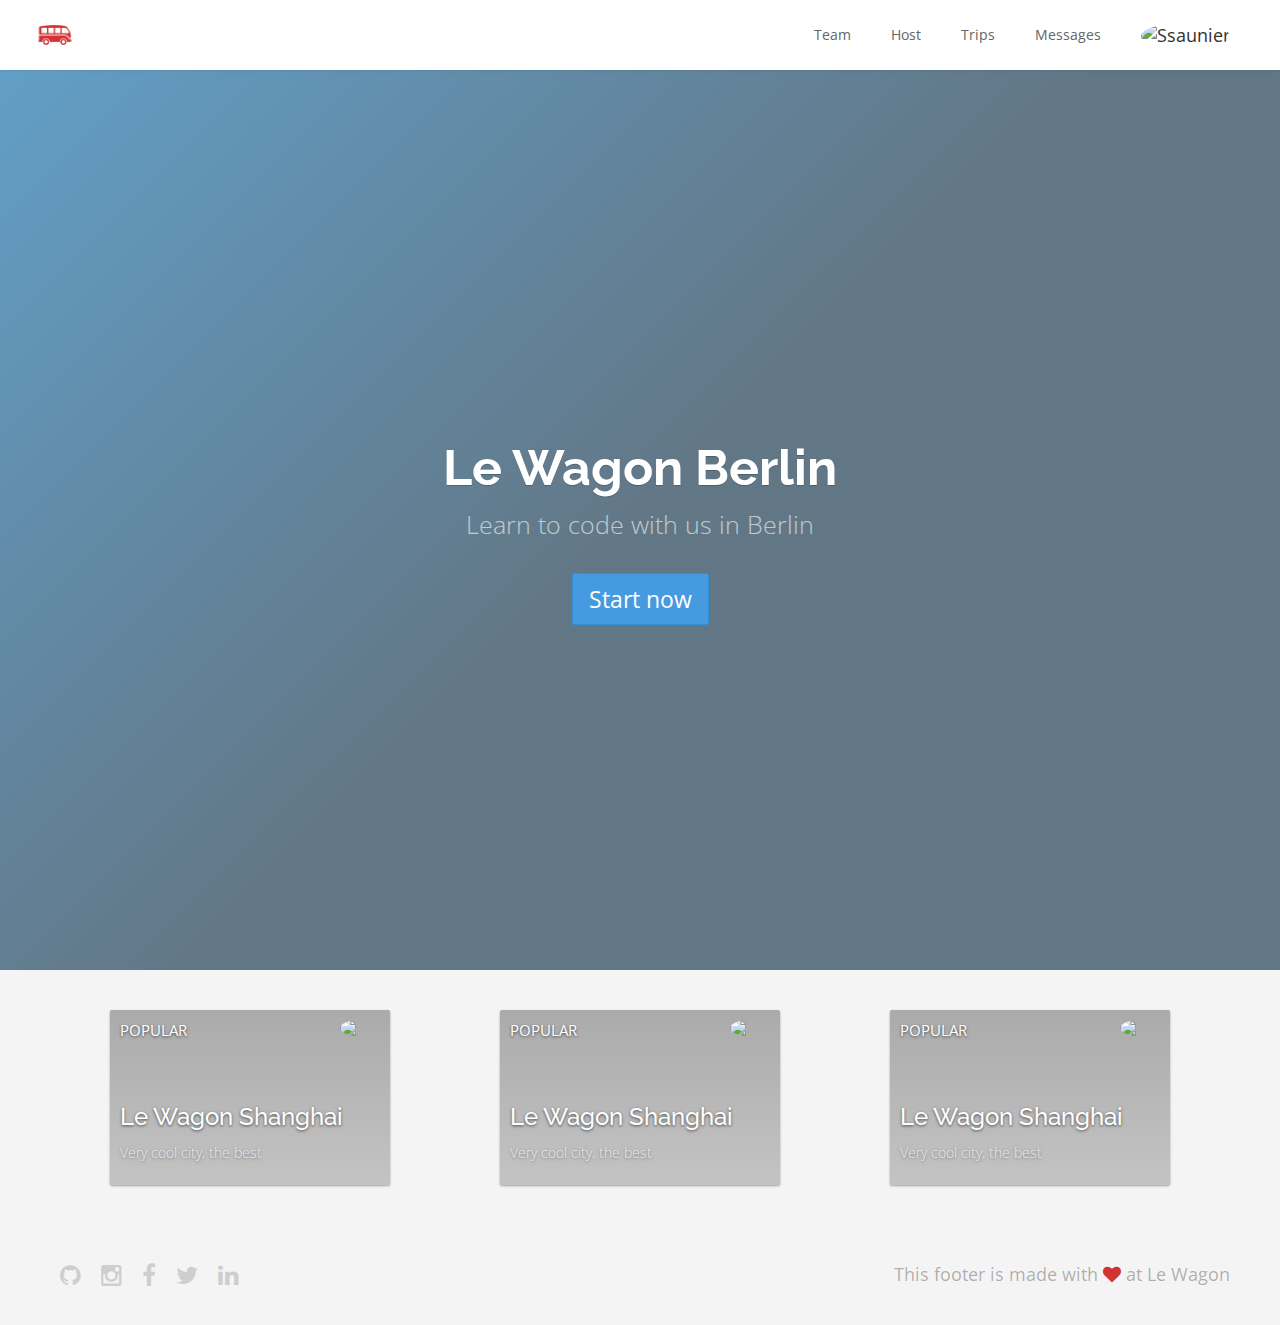
==== commit 18a1ec5d: "Automated commit at 2017-11-13 13:21:48 UTC by middleman-deploy 2.0.0-alpha" ====
--- a/index.html
+++ b/index.html
@@ -7,20 +7,115 @@
           content="width=device-width, initial-scale=1, shrink-to-fit=no">
     <!-- Use the title from a page's frontmatter if it has one -->
     <title>Le Wagon - Middleman</title>
-    <link href="stylesheets/application-3c48b980.css" rel="stylesheet" />
+    <link href="stylesheets/application-7eff52c3.css" rel="stylesheet" />
     <script src="javascripts/application-93de88c9.js"></script>
     <link href="images/favicon-f15af148.png" rel="icon" type="image/png" />
   </head>
   <body>
-    <div id="home">
-  <div class="home-content">
-    <img src="images/logo-acc9c0ec.png" width="200" alt="Logo" />
-    <p>
-      Middleman is now running!
-    </p>
-    <p class="about">
-      <a href="about.html">More about this template</a>
-    </p>
+    <div class="navbar-wagon">
+  <!-- Logo -->
+  <a href="/" class="navbar-wagon-brand">
+    <img src="images/logo-acc9c0ec.png" alt="logo" />
+  </a>
+
+  <!-- Right Navigation -->
+  <div class="navbar-wagon-right hidden-xs hidden-sm">
+
+    <a href="about.html" class="navbar-wagon-item navbar-wagon-link">Team</a>
+    <a href="#" class="navbar-wagon-item navbar-wagon-link">Host</a>
+    <a href="#" class="navbar-wagon-item navbar-wagon-link">Trips</a>
+    <a href="#" class="navbar-wagon-item navbar-wagon-link">Messages</a>
+
+    <!-- Profile picture with dropdown list -->
+    <div class="navbar-wagon-item">
+      <div class="dropdown">
+        <img src="https://kitt.lewagon.com/placeholder/users/ssaunier" class="avatar dropdown-toggle" id="navbar-wagon-menu" data-toggle="dropdown" alt="Ssaunier" />
+
+        <ul class="dropdown-menu dropdown-menu-right navbar-wagon-dropdown-menu">
+          <li><a href="#">Profile</a></li>
+          <li><a href="#">Dashboard</a></li>
+          <li><a href="#">Log Out</a></li>
+          <li><a href="team.html">Meet the team</a></li>
+        </ul>
+      </div>
+    </div>
+  </div>
+
+  <!-- Dropdown appearing on mobile only -->
+  <div class="navbar-wagon-item hidden-md hidden-lg">
+    <div class="dropdown">
+      <i class="fa fa-bars dropdown-toggle" data-toggle="dropdown"></i>
+      <ul class="dropdown-menu dropdown-menu-right navbar-wagon-dropdown-menu">
+        <li><a href="#">Host</a></li>
+        <li><a href="#">Trips</a></li>
+        <li><a href="#">Messagese</a></li>
+      </ul>
+    </div>
+  </div>
+</div>
+
+      
+<div class="banner" style="background-image: linear-gradient(-225deg, rgba(0,101,168,0.6) 0%, rgba(0,36,61,0.6) 50%), url('https://kitt.lewagon.com/placeholder/cities/berlin');">
+  <div class="banner-content">
+    <h1>Le Wagon Berlin</h1>
+    <p>Learn to code with us in Berlin</p>
+    <a class="btn btn-primary btn-lg">Start now</a>
+  </div>
+</div>
+
+
+  <div class="wrapper">
+    
+<div class="container">
+  <div class="row">
+    <div class="col-xs-6 col-md-4">
+      <div class="card" style="background-image: linear-gradient(rgba(0,0,0,0.3), rgba(0,0,0,0.2)), url('https://kitt.lewagon.com/placeholder/cities/shanghai');">
+        <div class="card-category">Popular</div>
+        <div class="card-description">
+          <h2>Le Wagon Shanghai</h2>
+          <p>Very cool city, the best</p>
+        </div>
+        <img class="card-user" src="https://kitt.lewagon.com/placeholder/users/tgenaitay">
+        <a class="card-link" href="#" ></a>
+      </div>
+    </div>
+        <div class="col-xs-6 col-md-4">
+      <div class="card" style="background-image: linear-gradient(rgba(0,0,0,0.3), rgba(0,0,0,0.2)), url('https://kitt.lewagon.com/placeholder/cities/shanghai');">
+        <div class="card-category">Popular</div>
+        <div class="card-description">
+          <h2>Le Wagon Shanghai</h2>
+          <p>Very cool city, the best</p>
+        </div>
+        <img class="card-user" src="https://kitt.lewagon.com/placeholder/users/tgenaitay">
+        <a class="card-link" href="#" ></a>
+      </div>
+    </div>
+        <div class="col-xs-6 col-md-4">
+      <div class="card" style="background-image: linear-gradient(rgba(0,0,0,0.3), rgba(0,0,0,0.2)), url('https://kitt.lewagon.com/placeholder/cities/shanghai');">
+        <div class="card-category">Popular</div>
+        <div class="card-description">
+          <h2>Le Wagon Shanghai</h2>
+          <p>Very cool city, the best</p>
+        </div>
+        <img class="card-user" src="https://kitt.lewagon.com/placeholder/users/tgenaitay">
+        <a class="card-link" href="#" ></a>
+      </div>
+    </div>
+  </div>
+</div>
+
+  </div>
+
+    <div class="footer">
+  <div class="footer-links">
+    <a href="#"><i class="fa fa-github"></i></a>
+    <a href="#"><i class="fa fa-instagram"></i></a>
+    <a href="#"><i class="fa fa-facebook"></i></a>
+    <a href="#"><i class="fa fa-twitter"></i></a>
+    <a href="#"><i class="fa fa-linkedin"></i></a>
+  </div>
+  <div class="footer-copyright">
+    This footer is made with <i class="fa fa-heart"></i> at Le Wagon
   </div>
 </div>
 
--- a/stylesheets/application-7eff52c3.css
+++ b/stylesheets/application-7eff52c3.css
@@ -0,0 +1,8 @@
+@import url("https://fonts.googleapis.com/css?family=Open+Sans:400,300,700|Raleway:400,100,300,700,500");/*!
+ * Bootstrap v3.3.7 (http://getbootstrap.com)
+ * Copyright 2011-2016 Twitter, Inc.
+ * Licensed under MIT (https://github.com/twbs/bootstrap/blob/master/LICENSE)
+ *//*! normalize.css v3.0.3 | MIT License | github.com/necolas/normalize.css */html{font-family:sans-serif;-ms-text-size-adjust:100%;-webkit-text-size-adjust:100%}body{margin:0}article,aside,details,figcaption,figure,footer,header,hgroup,main,menu,nav,section,summary{display:block}audio,canvas,progress,video{display:inline-block;vertical-align:baseline}audio:not([controls]){display:none;height:0}[hidden],template{display:none}a{background-color:transparent}a:active,a:hover{outline:0}abbr[title]{border-bottom:1px dotted}b,strong{font-weight:bold}dfn{font-style:italic}h1{font-size:2em;margin:0.67em 0}mark{background:#ff0;color:#000}small{font-size:80%}sub,sup{font-size:75%;line-height:0;position:relative;vertical-align:baseline}sup{top:-0.5em}sub{bottom:-0.25em}img{border:0}svg:not(:root){overflow:hidden}figure{margin:1em 40px}hr{-webkit-box-sizing:content-box;box-sizing:content-box;height:0}pre{overflow:auto}code,kbd,pre,samp{font-family:monospace, monospace;font-size:1em}button,input,optgroup,select,textarea{color:inherit;font:inherit;margin:0}button{overflow:visible}button,select{text-transform:none}button,html input[type="button"],input[type="reset"],input[type="submit"]{-webkit-appearance:button;cursor:pointer}button[disabled],html input[disabled]{cursor:default}button::-moz-focus-inner,input::-moz-focus-inner{border:0;padding:0}input{line-height:normal}input[type="checkbox"],input[type="radio"]{-webkit-box-sizing:border-box;box-sizing:border-box;padding:0}input[type="number"]::-webkit-inner-spin-button,input[type="number"]::-webkit-outer-spin-button{height:auto}input[type="search"]{-webkit-appearance:textfield;-webkit-box-sizing:content-box;box-sizing:content-box}input[type="search"]::-webkit-search-cancel-button,input[type="search"]::-webkit-search-decoration{-webkit-appearance:none}fieldset{border:1px solid #c0c0c0;margin:0 2px;padding:0.35em 0.625em 0.75em}legend{border:0;padding:0}textarea{overflow:auto}optgroup{font-weight:bold}table{border-collapse:collapse;border-spacing:0}td,th{padding:0}/*! Source: https://github.com/h5bp/html5-boilerplate/blob/master/src/css/main.css */@media print{*,*:before,*:after{background:transparent !important;color:#000 !important;-webkit-box-shadow:none !important;box-shadow:none !important;text-shadow:none !important}a,a:visited{text-decoration:underline}a[href]:after{content:" (" attr(href) ")"}abbr[title]:after{content:" (" attr(title) ")"}a[href^="#"]:after,a[href^="javascript:"]:after{content:""}pre,blockquote{border:1px solid #999;page-break-inside:avoid}thead{display:table-header-group}tr,img{page-break-inside:avoid}img{max-width:100% !important}p,h2,h3{orphans:3;widows:3}h2,h3{page-break-after:avoid}.navbar{display:none}.btn>.caret,.dropup>.btn>.caret{border-top-color:#000 !important}.label{border:1px solid #000}.table{border-collapse:collapse !important}.table td,.table th{background-color:#fff !important}.table-bordered th,.table-bordered td{border:1px solid #ddd !important}}@font-face{font-family:'Glyphicons Halflings';src:url("../assets/bootstrap/glyphicons-halflings-regular-86b6f62b.eot");src:url("../assets/bootstrap/glyphicons-halflings-regular-86b6f62b.eot?#iefix") format("embedded-opentype"),url("../assets/bootstrap/glyphicons-halflings-regular-ca35b697.woff2") format("woff2"),url("../assets/bootstrap/glyphicons-halflings-regular-278e49a8.woff") format("woff"),url("../assets/bootstrap/glyphicons-halflings-regular-44bc1850.ttf") format("truetype"),url("../assets/bootstrap/glyphicons-halflings-regular-de51a849.svg#glyphicons_halflingsregular") format("svg")}.glyphicon{position:relative;top:1px;display:inline-block;font-family:'Glyphicons Halflings';font-style:normal;font-weight:normal;line-height:1;-webkit-font-smoothing:antialiased;-moz-osx-font-smoothing:grayscale}.glyphicon-asterisk:before{content:"\002a"}.glyphicon-plus:before{content:"\002b"}.glyphicon-euro:before,.glyphicon-eur:before{content:"\20ac"}.glyphicon-minus:before{content:"\2212"}.glyphicon-cloud:before{content:"\2601"}.glyphicon-envelope:before{content:"\2709"}.glyphicon-pencil:before{content:"\270f"}.glyphicon-glass:before{content:"\e001"}.glyphicon-music:before{content:"\e002"}.glyphicon-search:before{content:"\e003"}.glyphicon-heart:before{content:"\e005"}.glyphicon-star:before{content:"\e006"}.glyphicon-star-empty:before{content:"\e007"}.glyphicon-user:before{content:"\e008"}.glyphicon-film:before{content:"\e009"}.glyphicon-th-large:before{content:"\e010"}.glyphicon-th:before{content:"\e011"}.glyphicon-th-list:before{content:"\e012"}.glyphicon-ok:before{content:"\e013"}.glyphicon-remove:before{content:"\e014"}.glyphicon-zoom-in:before{content:"\e015"}.glyphicon-zoom-out:before{content:"\e016"}.glyphicon-off:before{content:"\e017"}.glyphicon-signal:before{content:"\e018"}.glyphicon-cog:before{content:"\e019"}.glyphicon-trash:before{content:"\e020"}.glyphicon-home:before{content:"\e021"}.glyphicon-file:before{content:"\e022"}.glyphicon-time:before{content:"\e023"}.glyphicon-road:before{content:"\e024"}.glyphicon-download-alt:before{content:"\e025"}.glyphicon-download:before{content:"\e026"}.glyphicon-upload:before{content:"\e027"}.glyphicon-inbox:before{content:"\e028"}.glyphicon-play-circle:before{content:"\e029"}.glyphicon-repeat:before{content:"\e030"}.glyphicon-refresh:before{content:"\e031"}.glyphicon-list-alt:before{content:"\e032"}.glyphicon-lock:before{content:"\e033"}.glyphicon-flag:before{content:"\e034"}.glyphicon-headphones:before{content:"\e035"}.glyphicon-volume-off:before{content:"\e036"}.glyphicon-volume-down:before{content:"\e037"}.glyphicon-volume-up:before{content:"\e038"}.glyphicon-qrcode:before{content:"\e039"}.glyphicon-barcode:before{content:"\e040"}.glyphicon-tag:before{content:"\e041"}.glyphicon-tags:before{content:"\e042"}.glyphicon-book:before{content:"\e043"}.glyphicon-bookmark:before{content:"\e044"}.glyphicon-print:before{content:"\e045"}.glyphicon-camera:before{content:"\e046"}.glyphicon-font:before{content:"\e047"}.glyphicon-bold:before{content:"\e048"}.glyphicon-italic:before{content:"\e049"}.glyphicon-text-height:before{content:"\e050"}.glyphicon-text-width:before{content:"\e051"}.glyphicon-align-left:before{content:"\e052"}.glyphicon-align-center:before{content:"\e053"}.glyphicon-align-right:before{content:"\e054"}.glyphicon-align-justify:before{content:"\e055"}.glyphicon-list:before{content:"\e056"}.glyphicon-indent-left:before{content:"\e057"}.glyphicon-indent-right:before{content:"\e058"}.glyphicon-facetime-video:before{content:"\e059"}.glyphicon-picture:before{content:"\e060"}.glyphicon-map-marker:before{content:"\e062"}.glyphicon-adjust:before{content:"\e063"}.glyphicon-tint:before{content:"\e064"}.glyphicon-edit:before{content:"\e065"}.glyphicon-share:before{content:"\e066"}.glyphicon-check:before{content:"\e067"}.glyphicon-move:before{content:"\e068"}.glyphicon-step-backward:before{content:"\e069"}.glyphicon-fast-backward:before{content:"\e070"}.glyphicon-backward:before{content:"\e071"}.glyphicon-play:before{content:"\e072"}.glyphicon-pause:before{content:"\e073"}.glyphicon-stop:before{content:"\e074"}.glyphicon-forward:before{content:"\e075"}.glyphicon-fast-forward:before{content:"\e076"}.glyphicon-step-forward:before{content:"\e077"}.glyphicon-eject:before{content:"\e078"}.glyphicon-chevron-left:before{content:"\e079"}.glyphicon-chevron-right:before{content:"\e080"}.glyphicon-plus-sign:before{content:"\e081"}.glyphicon-minus-sign:before{content:"\e082"}.glyphicon-remove-sign:before{content:"\e083"}.glyphicon-ok-sign:before{content:"\e084"}.glyphicon-question-sign:before{content:"\e085"}.glyphicon-info-sign:before{content:"\e086"}.glyphicon-screenshot:before{content:"\e087"}.glyphicon-remove-circle:before{content:"\e088"}.glyphicon-ok-circle:before{content:"\e089"}.glyphicon-ban-circle:before{content:"\e090"}.glyphicon-arrow-left:before{content:"\e091"}.glyphicon-arrow-right:before{content:"\e092"}.glyphicon-arrow-up:before{content:"\e093"}.glyphicon-arrow-down:before{content:"\e094"}.glyphicon-share-alt:before{content:"\e095"}.glyphicon-resize-full:before{content:"\e096"}.glyphicon-resize-small:before{content:"\e097"}.glyphicon-exclamation-sign:before{content:"\e101"}.glyphicon-gift:before{content:"\e102"}.glyphicon-leaf:before{content:"\e103"}.glyphicon-fire:before{content:"\e104"}.glyphicon-eye-open:before{content:"\e105"}.glyphicon-eye-close:before{content:"\e106"}.glyphicon-warning-sign:before{content:"\e107"}.glyphicon-plane:before{content:"\e108"}.glyphicon-calendar:before{content:"\e109"}.glyphicon-random:before{content:"\e110"}.glyphicon-comment:before{content:"\e111"}.glyphicon-magnet:before{content:"\e112"}.glyphicon-chevron-up:before{content:"\e113"}.glyphicon-chevron-down:before{content:"\e114"}.glyphicon-retweet:before{content:"\e115"}.glyphicon-shopping-cart:before{content:"\e116"}.glyphicon-folder-close:before{content:"\e117"}.glyphicon-folder-open:before{content:"\e118"}.glyphicon-resize-vertical:before{content:"\e119"}.glyphicon-resize-horizontal:before{content:"\e120"}.glyphicon-hdd:before{content:"\e121"}.glyphicon-bullhorn:before{content:"\e122"}.glyphicon-bell:before{content:"\e123"}.glyphicon-certificate:before{content:"\e124"}.glyphicon-thumbs-up:before{content:"\e125"}.glyphicon-thumbs-down:before{content:"\e126"}.glyphicon-hand-right:before{content:"\e127"}.glyphicon-hand-left:before{content:"\e128"}.glyphicon-hand-up:before{content:"\e129"}.glyphicon-hand-down:before{content:"\e130"}.glyphicon-circle-arrow-right:before{content:"\e131"}.glyphicon-circle-arrow-left:before{content:"\e132"}.glyphicon-circle-arrow-up:before{content:"\e133"}.glyphicon-circle-arrow-down:before{content:"\e134"}.glyphicon-globe:before{content:"\e135"}.glyphicon-wrench:before{content:"\e136"}.glyphicon-tasks:before{content:"\e137"}.glyphicon-filter:before{content:"\e138"}.glyphicon-briefcase:before{content:"\e139"}.glyphicon-fullscreen:before{content:"\e140"}.glyphicon-dashboard:before{content:"\e141"}.glyphicon-paperclip:before{content:"\e142"}.glyphicon-heart-empty:before{content:"\e143"}.glyphicon-link:before{content:"\e144"}.glyphicon-phone:before{content:"\e145"}.glyphicon-pushpin:before{content:"\e146"}.glyphicon-usd:before{content:"\e148"}.glyphicon-gbp:before{content:"\e149"}.glyphicon-sort:before{content:"\e150"}.glyphicon-sort-by-alphabet:before{content:"\e151"}.glyphicon-sort-by-alphabet-alt:before{content:"\e152"}.glyphicon-sort-by-order:before{content:"\e153"}.glyphicon-sort-by-order-alt:before{content:"\e154"}.glyphicon-sort-by-attributes:before{content:"\e155"}.glyphicon-sort-by-attributes-alt:before{content:"\e156"}.glyphicon-unchecked:before{content:"\e157"}.glyphicon-expand:before{content:"\e158"}.glyphicon-collapse-down:before{content:"\e159"}.glyphicon-collapse-up:before{content:"\e160"}.glyphicon-log-in:before{content:"\e161"}.glyphicon-flash:before{content:"\e162"}.glyphicon-log-out:before{content:"\e163"}.glyphicon-new-window:before{content:"\e164"}.glyphicon-record:before{content:"\e165"}.glyphicon-save:before{content:"\e166"}.glyphicon-open:before{content:"\e167"}.glyphicon-saved:before{content:"\e168"}.glyphicon-import:before{content:"\e169"}.glyphicon-export:before{content:"\e170"}.glyphicon-send:before{content:"\e171"}.glyphicon-floppy-disk:before{content:"\e172"}.glyphicon-floppy-saved:before{content:"\e173"}.glyphicon-floppy-remove:before{content:"\e174"}.glyphicon-floppy-save:before{content:"\e175"}.glyphicon-floppy-open:before{content:"\e176"}.glyphicon-credit-card:before{content:"\e177"}.glyphicon-transfer:before{content:"\e178"}.glyphicon-cutlery:before{content:"\e179"}.glyphicon-header:before{content:"\e180"}.glyphicon-compressed:before{content:"\e181"}.glyphicon-earphone:before{content:"\e182"}.glyphicon-phone-alt:before{content:"\e183"}.glyphicon-tower:before{content:"\e184"}.glyphicon-stats:before{content:"\e185"}.glyphicon-sd-video:before{content:"\e186"}.glyphicon-hd-video:before{content:"\e187"}.glyphicon-subtitles:before{content:"\e188"}.glyphicon-sound-stereo:before{content:"\e189"}.glyphicon-sound-dolby:before{content:"\e190"}.glyphicon-sound-5-1:before{content:"\e191"}.glyphicon-sound-6-1:before{content:"\e192"}.glyphicon-sound-7-1:before{content:"\e193"}.glyphicon-copyright-mark:before{content:"\e194"}.glyphicon-registration-mark:before{content:"\e195"}.glyphicon-cloud-download:before{content:"\e197"}.glyphicon-cloud-upload:before{content:"\e198"}.glyphicon-tree-conifer:before{content:"\e199"}.glyphicon-tree-deciduous:before{content:"\e200"}.glyphicon-cd:before{content:"\e201"}.glyphicon-save-file:before{content:"\e202"}.glyphicon-open-file:before{content:"\e203"}.glyphicon-level-up:before{content:"\e204"}.glyphicon-copy:before{content:"\e205"}.glyphicon-paste:before{content:"\e206"}.glyphicon-alert:before{content:"\e209"}.glyphicon-equalizer:before{content:"\e210"}.glyphicon-king:before{content:"\e211"}.glyphicon-queen:before{content:"\e212"}.glyphicon-pawn:before{content:"\e213"}.glyphicon-bishop:before{content:"\e214"}.glyphicon-knight:before{content:"\e215"}.glyphicon-baby-formula:before{content:"\e216"}.glyphicon-tent:before{content:"\26fa"}.glyphicon-blackboard:before{content:"\e218"}.glyphicon-bed:before{content:"\e219"}.glyphicon-apple:before{content:"\f8ff"}.glyphicon-erase:before{content:"\e221"}.glyphicon-hourglass:before{content:"\231b"}.glyphicon-lamp:before{content:"\e223"}.glyphicon-duplicate:before{content:"\e224"}.glyphicon-piggy-bank:before{content:"\e225"}.glyphicon-scissors:before{content:"\e226"}.glyphicon-bitcoin:before{content:"\e227"}.glyphicon-btc:before{content:"\e227"}.glyphicon-xbt:before{content:"\e227"}.glyphicon-yen:before{content:"\00a5"}.glyphicon-jpy:before{content:"\00a5"}.glyphicon-ruble:before{content:"\20bd"}.glyphicon-rub:before{content:"\20bd"}.glyphicon-scale:before{content:"\e230"}.glyphicon-ice-lolly:before{content:"\e231"}.glyphicon-ice-lolly-tasted:before{content:"\e232"}.glyphicon-education:before{content:"\e233"}.glyphicon-option-horizontal:before{content:"\e234"}.glyphicon-option-vertical:before{content:"\e235"}.glyphicon-menu-hamburger:before{content:"\e236"}.glyphicon-modal-window:before{content:"\e237"}.glyphicon-oil:before{content:"\e238"}.glyphicon-grain:before{content:"\e239"}.glyphicon-sunglasses:before{content:"\e240"}.glyphicon-text-size:before{content:"\e241"}.glyphicon-text-color:before{content:"\e242"}.glyphicon-text-background:before{content:"\e243"}.glyphicon-object-align-top:before{content:"\e244"}.glyphicon-object-align-bottom:before{content:"\e245"}.glyphicon-object-align-horizontal:before{content:"\e246"}.glyphicon-object-align-left:before{content:"\e247"}.glyphicon-object-align-vertical:before{content:"\e248"}.glyphicon-object-align-right:before{content:"\e249"}.glyphicon-triangle-right:before{content:"\e250"}.glyphicon-triangle-left:before{content:"\e251"}.glyphicon-triangle-bottom:before{content:"\e252"}.glyphicon-triangle-top:before{content:"\e253"}.glyphicon-console:before{content:"\e254"}.glyphicon-superscript:before{content:"\e255"}.glyphicon-subscript:before{content:"\e256"}.glyphicon-menu-left:before{content:"\e257"}.glyphicon-menu-right:before{content:"\e258"}.glyphicon-menu-down:before{content:"\e259"}.glyphicon-menu-up:before{content:"\e260"}*{-webkit-box-sizing:border-box;box-sizing:border-box}*:before,*:after{-webkit-box-sizing:border-box;box-sizing:border-box}html{font-size:10px;-webkit-tap-highlight-color:transparent}body{font-family:"Open Sans", "Helvetica", "sans-serif";font-size:18px;line-height:1.42857143;color:#333333;background-color:#F4F4F4}input,button,select,textarea{font-family:inherit;font-size:inherit;line-height:inherit}a{color:#469AE0;text-decoration:none}a:hover,a:focus{color:#1f74ba;text-decoration:underline}a:focus{outline:5px auto -webkit-focus-ring-color;outline-offset:-2px}figure{margin:0}img{vertical-align:middle}.img-responsive{display:block;max-width:100%;height:auto}.img-rounded{border-radius:2px}.img-thumbnail{padding:4px;line-height:1.42857143;background-color:#F4F4F4;border:1px solid #ddd;border-radius:2px;-webkit-transition:all 0.2s ease-in-out;transition:all 0.2s ease-in-out;display:inline-block;max-width:100%;height:auto}.img-circle{border-radius:50%}hr{margin-top:25px;margin-bottom:25px;border:0;border-top:1px solid #eeeeee}.sr-only{position:absolute;width:1px;height:1px;margin:-1px;padding:0;overflow:hidden;clip:rect(0, 0, 0, 0);border:0}.sr-only-focusable:active,.sr-only-focusable:focus{position:static;width:auto;height:auto;margin:0;overflow:visible;clip:auto}[role="button"]{cursor:pointer}h1,h2,h3,h4,h5,h6,.h1,.h2,.h3,.h4,.h5,.h6{font-family:"Raleway", "Helvetica", "sans-serif";font-weight:500;line-height:1.1;color:inherit}h1 small,h1 .small,h2 small,h2 .small,h3 small,h3 .small,h4 small,h4 .small,h5 small,h5 .small,h6 small,h6 .small,.h1 small,.h1 .small,.h2 small,.h2 .small,.h3 small,.h3 .small,.h4 small,.h4 .small,.h5 small,.h5 .small,.h6 small,.h6 .small{font-weight:normal;line-height:1;color:#777777}h1,.h1,h2,.h2,h3,.h3{margin-top:25px;margin-bottom:12.5px}h1 small,h1 .small,.h1 small,.h1 .small,h2 small,h2 .small,.h2 small,.h2 .small,h3 small,h3 .small,.h3 small,.h3 .small{font-size:65%}h4,.h4,h5,.h5,h6,.h6{margin-top:12.5px;margin-bottom:12.5px}h4 small,h4 .small,.h4 small,.h4 .small,h5 small,h5 .small,.h5 small,.h5 .small,h6 small,h6 .small,.h6 small,.h6 .small{font-size:75%}h1,.h1{font-size:46px}h2,.h2{font-size:38px}h3,.h3{font-size:31px}h4,.h4{font-size:23px}h5,.h5{font-size:18px}h6,.h6{font-size:16px}p{margin:0 0 12.5px}.lead{margin-bottom:25px;font-size:20px;font-weight:300;line-height:1.4}@media (min-width: 768px){.lead{font-size:27px}}small,.small{font-size:88%}mark,.mark{background-color:#fcf8e3;padding:.2em}.text-left{text-align:left}.text-right{text-align:right}.text-center{text-align:center}.text-justify{text-align:justify}.text-nowrap{white-space:nowrap}.text-lowercase{text-transform:lowercase}.text-uppercase,.initialism{text-transform:uppercase}.text-capitalize{text-transform:capitalize}.text-muted{color:#777777}.text-primary{color:#469AE0}a.text-primary:hover,a.text-primary:focus{color:#2381d0}.text-success{color:#3c763d}a.text-success:hover,a.text-success:focus{color:#2b542c}.text-info{color:#31708f}a.text-info:hover,a.text-info:focus{color:#245269}.text-warning{color:#8a6d3b}a.text-warning:hover,a.text-warning:focus{color:#66512c}.text-danger{color:#a94442}a.text-danger:hover,a.text-danger:focus{color:#843534}.bg-primary{color:#fff}.bg-primary{background-color:#469AE0}a.bg-primary:hover,a.bg-primary:focus{background-color:#2381d0}.bg-success{background-color:#dff0d8}a.bg-success:hover,a.bg-success:focus{background-color:#c1e2b3}.bg-info{background-color:#d9edf7}a.bg-info:hover,a.bg-info:focus{background-color:#afd9ee}.bg-warning{background-color:#fcf8e3}a.bg-warning:hover,a.bg-warning:focus{background-color:#f7ecb5}.bg-danger{background-color:#f2dede}a.bg-danger:hover,a.bg-danger:focus{background-color:#e4b9b9}.page-header{padding-bottom:11.5px;margin:50px 0 25px;border-bottom:1px solid #eeeeee}ul,ol{margin-top:0;margin-bottom:12.5px}ul ul,ul ol,ol ul,ol ol{margin-bottom:0}.list-unstyled{padding-left:0;list-style:none}.list-inline{padding-left:0;list-style:none;margin-left:-5px}.list-inline>li{display:inline-block;padding-left:5px;padding-right:5px}dl{margin-top:0;margin-bottom:25px}dt,dd{line-height:1.42857143}dt{font-weight:bold}dd{margin-left:0}.dl-horizontal dd:before,.dl-horizontal dd:after{content:" ";display:table}.dl-horizontal dd:after{clear:both}@media (min-width: 768px){.dl-horizontal dt{float:left;width:160px;clear:left;text-align:right;overflow:hidden;text-overflow:ellipsis;white-space:nowrap}.dl-horizontal dd{margin-left:180px}}abbr[title],abbr[data-original-title]{cursor:help;border-bottom:1px dotted #777777}.initialism{font-size:90%}blockquote{padding:12.5px 25px;margin:0 0 25px;font-size:22.5px;border-left:5px solid #eeeeee}blockquote p:last-child,blockquote ul:last-child,blockquote ol:last-child{margin-bottom:0}blockquote footer,blockquote small,blockquote .small{display:block;font-size:80%;line-height:1.42857143;color:#777777}blockquote footer:before,blockquote small:before,blockquote .small:before{content:'\2014 \00A0'}.blockquote-reverse,blockquote.pull-right{padding-right:15px;padding-left:0;border-right:5px solid #eeeeee;border-left:0;text-align:right}.blockquote-reverse footer:before,.blockquote-reverse small:before,.blockquote-reverse .small:before,blockquote.pull-right footer:before,blockquote.pull-right small:before,blockquote.pull-right .small:before{content:''}.blockquote-reverse footer:after,.blockquote-reverse small:after,.blockquote-reverse .small:after,blockquote.pull-right footer:after,blockquote.pull-right small:after,blockquote.pull-right .small:after{content:'\00A0 \2014'}address{margin-bottom:25px;font-style:normal;line-height:1.42857143}code,kbd,pre,samp{font-family:Menlo, Monaco, Consolas, "Courier New", monospace}code{padding:2px 4px;font-size:90%;color:#c7254e;background-color:#f9f2f4;border-radius:2px}kbd{padding:2px 4px;font-size:90%;color:#fff;background-color:#333;border-radius:2px;-webkit-box-shadow:inset 0 -1px 0 rgba(0,0,0,0.25);box-shadow:inset 0 -1px 0 rgba(0,0,0,0.25)}kbd kbd{padding:0;font-size:100%;font-weight:bold;-webkit-box-shadow:none;box-shadow:none}pre{display:block;padding:12px;margin:0 0 12.5px;font-size:17px;line-height:1.42857143;word-break:break-all;word-wrap:break-word;color:#333333;background-color:#f5f5f5;border:1px solid #ccc;border-radius:2px}pre code{padding:0;font-size:inherit;color:inherit;white-space:pre-wrap;background-color:transparent;border-radius:0}.pre-scrollable{max-height:340px;overflow-y:scroll}.container{margin-right:auto;margin-left:auto;padding-left:15px;padding-right:15px}.container:before,.container:after{content:" ";display:table}.container:after{clear:both}@media (min-width: 768px){.container{width:750px}}@media (min-width: 992px){.container{width:970px}}@media (min-width: 1200px){.container{width:1170px}}.container-fluid{margin-right:auto;margin-left:auto;padding-left:15px;padding-right:15px}.container-fluid:before,.container-fluid:after{content:" ";display:table}.container-fluid:after{clear:both}.row{margin-left:-15px;margin-right:-15px}.row:before,.row:after{content:" ";display:table}.row:after{clear:both}.col-xs-1,.col-sm-1,.col-md-1,.col-lg-1,.col-xs-2,.col-sm-2,.col-md-2,.col-lg-2,.col-xs-3,.col-sm-3,.col-md-3,.col-lg-3,.col-xs-4,.col-sm-4,.col-md-4,.col-lg-4,.col-xs-5,.col-sm-5,.col-md-5,.col-lg-5,.col-xs-6,.col-sm-6,.col-md-6,.col-lg-6,.col-xs-7,.col-sm-7,.col-md-7,.col-lg-7,.col-xs-8,.col-sm-8,.col-md-8,.col-lg-8,.col-xs-9,.col-sm-9,.col-md-9,.col-lg-9,.col-xs-10,.col-sm-10,.col-md-10,.col-lg-10,.col-xs-11,.col-sm-11,.col-md-11,.col-lg-11,.col-xs-12,.col-sm-12,.col-md-12,.col-lg-12{position:relative;min-height:1px;padding-left:15px;padding-right:15px}.col-xs-1,.col-xs-2,.col-xs-3,.col-xs-4,.col-xs-5,.col-xs-6,.col-xs-7,.col-xs-8,.col-xs-9,.col-xs-10,.col-xs-11,.col-xs-12{float:left}.col-xs-1{width:8.33333333%}.col-xs-2{width:16.66666667%}.col-xs-3{width:25%}.col-xs-4{width:33.33333333%}.col-xs-5{width:41.66666667%}.col-xs-6{width:50%}.col-xs-7{width:58.33333333%}.col-xs-8{width:66.66666667%}.col-xs-9{width:75%}.col-xs-10{width:83.33333333%}.col-xs-11{width:91.66666667%}.col-xs-12{width:100%}.col-xs-pull-0{right:auto}.col-xs-pull-1{right:8.33333333%}.col-xs-pull-2{right:16.66666667%}.col-xs-pull-3{right:25%}.col-xs-pull-4{right:33.33333333%}.col-xs-pull-5{right:41.66666667%}.col-xs-pull-6{right:50%}.col-xs-pull-7{right:58.33333333%}.col-xs-pull-8{right:66.66666667%}.col-xs-pull-9{right:75%}.col-xs-pull-10{right:83.33333333%}.col-xs-pull-11{right:91.66666667%}.col-xs-pull-12{right:100%}.col-xs-push-0{left:auto}.col-xs-push-1{left:8.33333333%}.col-xs-push-2{left:16.66666667%}.col-xs-push-3{left:25%}.col-xs-push-4{left:33.33333333%}.col-xs-push-5{left:41.66666667%}.col-xs-push-6{left:50%}.col-xs-push-7{left:58.33333333%}.col-xs-push-8{left:66.66666667%}.col-xs-push-9{left:75%}.col-xs-push-10{left:83.33333333%}.col-xs-push-11{left:91.66666667%}.col-xs-push-12{left:100%}.col-xs-offset-0{margin-left:0%}.col-xs-offset-1{margin-left:8.33333333%}.col-xs-offset-2{margin-left:16.66666667%}.col-xs-offset-3{margin-left:25%}.col-xs-offset-4{margin-left:33.33333333%}.col-xs-offset-5{margin-left:41.66666667%}.col-xs-offset-6{margin-left:50%}.col-xs-offset-7{margin-left:58.33333333%}.col-xs-offset-8{margin-left:66.66666667%}.col-xs-offset-9{margin-left:75%}.col-xs-offset-10{margin-left:83.33333333%}.col-xs-offset-11{margin-left:91.66666667%}.col-xs-offset-12{margin-left:100%}@media (min-width: 768px){.col-sm-1,.col-sm-2,.col-sm-3,.col-sm-4,.col-sm-5,.col-sm-6,.col-sm-7,.col-sm-8,.col-sm-9,.col-sm-10,.col-sm-11,.col-sm-12{float:left}.col-sm-1{width:8.33333333%}.col-sm-2{width:16.66666667%}.col-sm-3{width:25%}.col-sm-4{width:33.33333333%}.col-sm-5{width:41.66666667%}.col-sm-6{width:50%}.col-sm-7{width:58.33333333%}.col-sm-8{width:66.66666667%}.col-sm-9{width:75%}.col-sm-10{width:83.33333333%}.col-sm-11{width:91.66666667%}.col-sm-12{width:100%}.col-sm-pull-0{right:auto}.col-sm-pull-1{right:8.33333333%}.col-sm-pull-2{right:16.66666667%}.col-sm-pull-3{right:25%}.col-sm-pull-4{right:33.33333333%}.col-sm-pull-5{right:41.66666667%}.col-sm-pull-6{right:50%}.col-sm-pull-7{right:58.33333333%}.col-sm-pull-8{right:66.66666667%}.col-sm-pull-9{right:75%}.col-sm-pull-10{right:83.33333333%}.col-sm-pull-11{right:91.66666667%}.col-sm-pull-12{right:100%}.col-sm-push-0{left:auto}.col-sm-push-1{left:8.33333333%}.col-sm-push-2{left:16.66666667%}.col-sm-push-3{left:25%}.col-sm-push-4{left:33.33333333%}.col-sm-push-5{left:41.66666667%}.col-sm-push-6{left:50%}.col-sm-push-7{left:58.33333333%}.col-sm-push-8{left:66.66666667%}.col-sm-push-9{left:75%}.col-sm-push-10{left:83.33333333%}.col-sm-push-11{left:91.66666667%}.col-sm-push-12{left:100%}.col-sm-offset-0{margin-left:0%}.col-sm-offset-1{margin-left:8.33333333%}.col-sm-offset-2{margin-left:16.66666667%}.col-sm-offset-3{margin-left:25%}.col-sm-offset-4{margin-left:33.33333333%}.col-sm-offset-5{margin-left:41.66666667%}.col-sm-offset-6{margin-left:50%}.col-sm-offset-7{margin-left:58.33333333%}.col-sm-offset-8{margin-left:66.66666667%}.col-sm-offset-9{margin-left:75%}.col-sm-offset-10{margin-left:83.33333333%}.col-sm-offset-11{margin-left:91.66666667%}.col-sm-offset-12{margin-left:100%}}@media (min-width: 992px){.col-md-1,.col-md-2,.col-md-3,.col-md-4,.col-md-5,.col-md-6,.col-md-7,.col-md-8,.col-md-9,.col-md-10,.col-md-11,.col-md-12{float:left}.col-md-1{width:8.33333333%}.col-md-2{width:16.66666667%}.col-md-3{width:25%}.col-md-4{width:33.33333333%}.col-md-5{width:41.66666667%}.col-md-6{width:50%}.col-md-7{width:58.33333333%}.col-md-8{width:66.66666667%}.col-md-9{width:75%}.col-md-10{width:83.33333333%}.col-md-11{width:91.66666667%}.col-md-12{width:100%}.col-md-pull-0{right:auto}.col-md-pull-1{right:8.33333333%}.col-md-pull-2{right:16.66666667%}.col-md-pull-3{right:25%}.col-md-pull-4{right:33.33333333%}.col-md-pull-5{right:41.66666667%}.col-md-pull-6{right:50%}.col-md-pull-7{right:58.33333333%}.col-md-pull-8{right:66.66666667%}.col-md-pull-9{right:75%}.col-md-pull-10{right:83.33333333%}.col-md-pull-11{right:91.66666667%}.col-md-pull-12{right:100%}.col-md-push-0{left:auto}.col-md-push-1{left:8.33333333%}.col-md-push-2{left:16.66666667%}.col-md-push-3{left:25%}.col-md-push-4{left:33.33333333%}.col-md-push-5{left:41.66666667%}.col-md-push-6{left:50%}.col-md-push-7{left:58.33333333%}.col-md-push-8{left:66.66666667%}.col-md-push-9{left:75%}.col-md-push-10{left:83.33333333%}.col-md-push-11{left:91.66666667%}.col-md-push-12{left:100%}.col-md-offset-0{margin-left:0%}.col-md-offset-1{margin-left:8.33333333%}.col-md-offset-2{margin-left:16.66666667%}.col-md-offset-3{margin-left:25%}.col-md-offset-4{margin-left:33.33333333%}.col-md-offset-5{margin-left:41.66666667%}.col-md-offset-6{margin-left:50%}.col-md-offset-7{margin-left:58.33333333%}.col-md-offset-8{margin-left:66.66666667%}.col-md-offset-9{margin-left:75%}.col-md-offset-10{margin-left:83.33333333%}.col-md-offset-11{margin-left:91.66666667%}.col-md-offset-12{margin-left:100%}}@media (min-width: 1200px){.col-lg-1,.col-lg-2,.col-lg-3,.col-lg-4,.col-lg-5,.col-lg-6,.col-lg-7,.col-lg-8,.col-lg-9,.col-lg-10,.col-lg-11,.col-lg-12{float:left}.col-lg-1{width:8.33333333%}.col-lg-2{width:16.66666667%}.col-lg-3{width:25%}.col-lg-4{width:33.33333333%}.col-lg-5{width:41.66666667%}.col-lg-6{width:50%}.col-lg-7{width:58.33333333%}.col-lg-8{width:66.66666667%}.col-lg-9{width:75%}.col-lg-10{width:83.33333333%}.col-lg-11{width:91.66666667%}.col-lg-12{width:100%}.col-lg-pull-0{right:auto}.col-lg-pull-1{right:8.33333333%}.col-lg-pull-2{right:16.66666667%}.col-lg-pull-3{right:25%}.col-lg-pull-4{right:33.33333333%}.col-lg-pull-5{right:41.66666667%}.col-lg-pull-6{right:50%}.col-lg-pull-7{right:58.33333333%}.col-lg-pull-8{right:66.66666667%}.col-lg-pull-9{right:75%}.col-lg-pull-10{right:83.33333333%}.col-lg-pull-11{right:91.66666667%}.col-lg-pull-12{right:100%}.col-lg-push-0{left:auto}.col-lg-push-1{left:8.33333333%}.col-lg-push-2{left:16.66666667%}.col-lg-push-3{left:25%}.col-lg-push-4{left:33.33333333%}.col-lg-push-5{left:41.66666667%}.col-lg-push-6{left:50%}.col-lg-push-7{left:58.33333333%}.col-lg-push-8{left:66.66666667%}.col-lg-push-9{left:75%}.col-lg-push-10{left:83.33333333%}.col-lg-push-11{left:91.66666667%}.col-lg-push-12{left:100%}.col-lg-offset-0{margin-left:0%}.col-lg-offset-1{margin-left:8.33333333%}.col-lg-offset-2{margin-left:16.66666667%}.col-lg-offset-3{margin-left:25%}.col-lg-offset-4{margin-left:33.33333333%}.col-lg-offset-5{margin-left:41.66666667%}.col-lg-offset-6{margin-left:50%}.col-lg-offset-7{margin-left:58.33333333%}.col-lg-offset-8{margin-left:66.66666667%}.col-lg-offset-9{margin-left:75%}.col-lg-offset-10{margin-left:83.33333333%}.col-lg-offset-11{margin-left:91.66666667%}.col-lg-offset-12{margin-left:100%}}table{background-color:transparent}caption{padding-top:8px;padding-bottom:8px;color:#777777;text-align:left}th{text-align:left}.table{width:100%;max-width:100%;margin-bottom:25px}.table>thead>tr>th,.table>thead>tr>td,.table>tbody>tr>th,.table>tbody>tr>td,.table>tfoot>tr>th,.table>tfoot>tr>td{padding:8px;line-height:1.42857143;vertical-align:top;border-top:1px solid #ddd}.table>thead>tr>th{vertical-align:bottom;border-bottom:2px solid #ddd}.table>caption+thead>tr:first-child>th,.table>caption+thead>tr:first-child>td,.table>colgroup+thead>tr:first-child>th,.table>colgroup+thead>tr:first-child>td,.table>thead:first-child>tr:first-child>th,.table>thead:first-child>tr:first-child>td{border-top:0}.table>tbody+tbody{border-top:2px solid #ddd}.table .table{background-color:#F4F4F4}.table-condensed>thead>tr>th,.table-condensed>thead>tr>td,.table-condensed>tbody>tr>th,.table-condensed>tbody>tr>td,.table-condensed>tfoot>tr>th,.table-condensed>tfoot>tr>td{padding:5px}.table-bordered{border:1px solid #ddd}.table-bordered>thead>tr>th,.table-bordered>thead>tr>td,.table-bordered>tbody>tr>th,.table-bordered>tbody>tr>td,.table-bordered>tfoot>tr>th,.table-bordered>tfoot>tr>td{border:1px solid #ddd}.table-bordered>thead>tr>th,.table-bordered>thead>tr>td{border-bottom-width:2px}.table-striped>tbody>tr:nth-of-type(odd){background-color:#f9f9f9}.table-hover>tbody>tr:hover{background-color:#f5f5f5}table col[class*="col-"]{position:static;float:none;display:table-column}table td[class*="col-"],table th[class*="col-"]{position:static;float:none;display:table-cell}.table>thead>tr>td.active,.table>thead>tr>th.active,.table>thead>tr.active>td,.table>thead>tr.active>th,.table>tbody>tr>td.active,.table>tbody>tr>th.active,.table>tbody>tr.active>td,.table>tbody>tr.active>th,.table>tfoot>tr>td.active,.table>tfoot>tr>th.active,.table>tfoot>tr.active>td,.table>tfoot>tr.active>th{background-color:#f5f5f5}.table-hover>tbody>tr>td.active:hover,.table-hover>tbody>tr>th.active:hover,.table-hover>tbody>tr.active:hover>td,.table-hover>tbody>tr:hover>.active,.table-hover>tbody>tr.active:hover>th{background-color:#e8e8e8}.table>thead>tr>td.success,.table>thead>tr>th.success,.table>thead>tr.success>td,.table>thead>tr.success>th,.table>tbody>tr>td.success,.table>tbody>tr>th.success,.table>tbody>tr.success>td,.table>tbody>tr.success>th,.table>tfoot>tr>td.success,.table>tfoot>tr>th.success,.table>tfoot>tr.success>td,.table>tfoot>tr.success>th{background-color:#dff0d8}.table-hover>tbody>tr>td.success:hover,.table-hover>tbody>tr>th.success:hover,.table-hover>tbody>tr.success:hover>td,.table-hover>tbody>tr:hover>.success,.table-hover>tbody>tr.success:hover>th{background-color:#d0e9c6}.table>thead>tr>td.info,.table>thead>tr>th.info,.table>thead>tr.info>td,.table>thead>tr.info>th,.table>tbody>tr>td.info,.table>tbody>tr>th.info,.table>tbody>tr.info>td,.table>tbody>tr.info>th,.table>tfoot>tr>td.info,.table>tfoot>tr>th.info,.table>tfoot>tr.info>td,.table>tfoot>tr.info>th{background-color:#d9edf7}.table-hover>tbody>tr>td.info:hover,.table-hover>tbody>tr>th.info:hover,.table-hover>tbody>tr.info:hover>td,.table-hover>tbody>tr:hover>.info,.table-hover>tbody>tr.info:hover>th{background-color:#c4e3f3}.table>thead>tr>td.warning,.table>thead>tr>th.warning,.table>thead>tr.warning>td,.table>thead>tr.warning>th,.table>tbody>tr>td.warning,.table>tbody>tr>th.warning,.table>tbody>tr.warning>td,.table>tbody>tr.warning>th,.table>tfoot>tr>td.warning,.table>tfoot>tr>th.warning,.table>tfoot>tr.warning>td,.table>tfoot>tr.warning>th{background-color:#fcf8e3}.table-hover>tbody>tr>td.warning:hover,.table-hover>tbody>tr>th.warning:hover,.table-hover>tbody>tr.warning:hover>td,.table-hover>tbody>tr:hover>.warning,.table-hover>tbody>tr.warning:hover>th{background-color:#faf2cc}.table>thead>tr>td.danger,.table>thead>tr>th.danger,.table>thead>tr.danger>td,.table>thead>tr.danger>th,.table>tbody>tr>td.danger,.table>tbody>tr>th.danger,.table>tbody>tr.danger>td,.table>tbody>tr.danger>th,.table>tfoot>tr>td.danger,.table>tfoot>tr>th.danger,.table>tfoot>tr.danger>td,.table>tfoot>tr.danger>th{background-color:#f2dede}.table-hover>tbody>tr>td.danger:hover,.table-hover>tbody>tr>th.danger:hover,.table-hover>tbody>tr.danger:hover>td,.table-hover>tbody>tr:hover>.danger,.table-hover>tbody>tr.danger:hover>th{background-color:#ebcccc}.table-responsive{overflow-x:auto;min-height:0.01%}@media screen and (max-width: 767px){.table-responsive{width:100%;margin-bottom:18.75px;overflow-y:hidden;-ms-overflow-style:-ms-autohiding-scrollbar;border:1px solid #ddd}.table-responsive>.table{margin-bottom:0}.table-responsive>.table>thead>tr>th,.table-responsive>.table>thead>tr>td,.table-responsive>.table>tbody>tr>th,.table-responsive>.table>tbody>tr>td,.table-responsive>.table>tfoot>tr>th,.table-responsive>.table>tfoot>tr>td{white-space:nowrap}.table-responsive>.table-bordered{border:0}.table-responsive>.table-bordered>thead>tr>th:first-child,.table-responsive>.table-bordered>thead>tr>td:first-child,.table-responsive>.table-bordered>tbody>tr>th:first-child,.table-responsive>.table-bordered>tbody>tr>td:first-child,.table-responsive>.table-bordered>tfoot>tr>th:first-child,.table-responsive>.table-bordered>tfoot>tr>td:first-child{border-left:0}.table-responsive>.table-bordered>thead>tr>th:last-child,.table-responsive>.table-bordered>thead>tr>td:last-child,.table-responsive>.table-bordered>tbody>tr>th:last-child,.table-responsive>.table-bordered>tbody>tr>td:last-child,.table-responsive>.table-bordered>tfoot>tr>th:last-child,.table-responsive>.table-bordered>tfoot>tr>td:last-child{border-right:0}.table-responsive>.table-bordered>tbody>tr:last-child>th,.table-responsive>.table-bordered>tbody>tr:last-child>td,.table-responsive>.table-bordered>tfoot>tr:last-child>th,.table-responsive>.table-bordered>tfoot>tr:last-child>td{border-bottom:0}}fieldset{padding:0;margin:0;border:0;min-width:0}legend{display:block;width:100%;padding:0;margin-bottom:25px;font-size:27px;line-height:inherit;color:#333333;border:0;border-bottom:1px solid #e5e5e5}label{display:inline-block;max-width:100%;margin-bottom:5px;font-weight:bold}input[type="search"]{-webkit-box-sizing:border-box;box-sizing:border-box}input[type="radio"],input[type="checkbox"]{margin:4px 0 0;margin-top:1px \9;line-height:normal}input[type="file"]{display:block}input[type="range"]{display:block;width:100%}select[multiple],select[size]{height:auto}input[type="file"]:focus,input[type="radio"]:focus,input[type="checkbox"]:focus{outline:5px auto -webkit-focus-ring-color;outline-offset:-2px}output{display:block;padding-top:7px;font-size:18px;line-height:1.42857143;color:#000000}.form-control{display:block;width:100%;height:39px;padding:6px 12px;font-size:18px;line-height:1.42857143;color:#000000;background-color:#fff;background-image:none;border:1px solid #ccc;border-radius:2px;-webkit-box-shadow:inset 0 1px 1px rgba(0,0,0,0.075);box-shadow:inset 0 1px 1px rgba(0,0,0,0.075);-webkit-transition:border-color ease-in-out 0.15s, box-shadow ease-in-out 0.15s;-webkit-transition:border-color ease-in-out 0.15s, -webkit-box-shadow ease-in-out 0.15s;transition:border-color ease-in-out 0.15s, -webkit-box-shadow ease-in-out 0.15s;transition:border-color ease-in-out 0.15s, box-shadow ease-in-out 0.15s;transition:border-color ease-in-out 0.15s, box-shadow ease-in-out 0.15s, -webkit-box-shadow ease-in-out 0.15s}.form-control:focus{border-color:#66afe9;outline:0;-webkit-box-shadow:inset 0 1px 1px rgba(0,0,0,0.075),0 0 8px rgba(102,175,233,0.6);box-shadow:inset 0 1px 1px rgba(0,0,0,0.075),0 0 8px rgba(102,175,233,0.6)}.form-control::-moz-placeholder{color:#999;opacity:1}.form-control:-ms-input-placeholder{color:#999}.form-control::-webkit-input-placeholder{color:#999}.form-control::-ms-expand{border:0;background-color:transparent}.form-control[disabled],.form-control[readonly],fieldset[disabled] .form-control{background-color:#eeeeee;opacity:1}.form-control[disabled],fieldset[disabled] .form-control{cursor:not-allowed}textarea.form-control{height:auto}input[type="search"]{-webkit-appearance:none}@media screen and (-webkit-min-device-pixel-ratio: 0){input[type="date"].form-control,input[type="time"].form-control,input[type="datetime-local"].form-control,input[type="month"].form-control{line-height:39px}input[type="date"].input-sm,.input-group-sm>input[type="date"].form-control,.input-group-sm>input[type="date"].input-group-addon,.input-group-sm>.input-group-btn>input[type="date"].btn,.input-group-sm input[type="date"],input[type="time"].input-sm,.input-group-sm>input[type="time"].form-control,.input-group-sm>input[type="time"].input-group-addon,.input-group-sm>.input-group-btn>input[type="time"].btn,.input-group-sm input[type="time"],input[type="datetime-local"].input-sm,.input-group-sm>input[type="datetime-local"].form-control,.input-group-sm>input[type="datetime-local"].input-group-addon,.input-group-sm>.input-group-btn>input[type="datetime-local"].btn,.input-group-sm input[type="datetime-local"],input[type="month"].input-sm,.input-group-sm>input[type="month"].form-control,.input-group-sm>input[type="month"].input-group-addon,.input-group-sm>.input-group-btn>input[type="month"].btn,.input-group-sm input[type="month"]{line-height:36px}input[type="date"].input-lg,.input-group-lg>input[type="date"].form-control,.input-group-lg>input[type="date"].input-group-addon,.input-group-lg>.input-group-btn>input[type="date"].btn,.input-group-lg input[type="date"],input[type="time"].input-lg,.input-group-lg>input[type="time"].form-control,.input-group-lg>input[type="time"].input-group-addon,.input-group-lg>.input-group-btn>input[type="time"].btn,.input-group-lg input[type="time"],input[type="datetime-local"].input-lg,.input-group-lg>input[type="datetime-local"].form-control,.input-group-lg>input[type="datetime-local"].input-group-addon,.input-group-lg>.input-group-btn>input[type="datetime-local"].btn,.input-group-lg input[type="datetime-local"],input[type="month"].input-lg,.input-group-lg>input[type="month"].form-control,.input-group-lg>input[type="month"].input-group-addon,.input-group-lg>.input-group-btn>input[type="month"].btn,.input-group-lg input[type="month"]{line-height:53px}}.form-group{margin-bottom:15px}.radio,.checkbox{position:relative;display:block;margin-top:10px;margin-bottom:10px}.radio label,.checkbox label{min-height:25px;padding-left:20px;margin-bottom:0;font-weight:normal;cursor:pointer}.radio input[type="radio"],.radio-inline input[type="radio"],.checkbox input[type="checkbox"],.checkbox-inline input[type="checkbox"]{position:absolute;margin-left:-20px;margin-top:4px \9}.radio+.radio,.checkbox+.checkbox{margin-top:-5px}.radio-inline,.checkbox-inline{position:relative;display:inline-block;padding-left:20px;margin-bottom:0;vertical-align:middle;font-weight:normal;cursor:pointer}.radio-inline+.radio-inline,.checkbox-inline+.checkbox-inline{margin-top:0;margin-left:10px}input[type="radio"][disabled],input[type="radio"].disabled,fieldset[disabled] input[type="radio"],input[type="checkbox"][disabled],input[type="checkbox"].disabled,fieldset[disabled] input[type="checkbox"]{cursor:not-allowed}.radio-inline.disabled,fieldset[disabled] .radio-inline,.checkbox-inline.disabled,fieldset[disabled] .checkbox-inline{cursor:not-allowed}.radio.disabled label,fieldset[disabled] .radio label,.checkbox.disabled label,fieldset[disabled] .checkbox label{cursor:not-allowed}.form-control-static{padding-top:7px;padding-bottom:7px;margin-bottom:0;min-height:43px}.form-control-static.input-lg,.input-group-lg>.form-control-static.form-control,.input-group-lg>.form-control-static.input-group-addon,.input-group-lg>.input-group-btn>.form-control-static.btn,.form-control-static.input-sm,.input-group-sm>.form-control-static.form-control,.input-group-sm>.form-control-static.input-group-addon,.input-group-sm>.input-group-btn>.form-control-static.btn{padding-left:0;padding-right:0}.input-sm,.input-group-sm>.form-control,.input-group-sm>.input-group-addon,.input-group-sm>.input-group-btn>.btn{height:36px;padding:5px 10px;font-size:16px;line-height:1.5;border-radius:2px}select.input-sm,.input-group-sm>select.form-control,.input-group-sm>select.input-group-addon,.input-group-sm>.input-group-btn>select.btn{height:36px;line-height:36px}textarea.input-sm,.input-group-sm>textarea.form-control,.input-group-sm>textarea.input-group-addon,.input-group-sm>.input-group-btn>textarea.btn,select[multiple].input-sm,.input-group-sm>select[multiple].form-control,.input-group-sm>select[multiple].input-group-addon,.input-group-sm>.input-group-btn>select[multiple].btn{height:auto}.form-group-sm .form-control{height:36px;padding:5px 10px;font-size:16px;line-height:1.5;border-radius:2px}.form-group-sm select.form-control{height:36px;line-height:36px}.form-group-sm textarea.form-control,.form-group-sm select[multiple].form-control{height:auto}.form-group-sm .form-control-static{height:36px;min-height:41px;padding:6px 10px;font-size:16px;line-height:1.5}.input-lg,.input-group-lg>.form-control,.input-group-lg>.input-group-addon,.input-group-lg>.input-group-btn>.btn{height:53px;padding:10px 16px;font-size:23px;line-height:1.3333333;border-radius:2px}select.input-lg,.input-group-lg>select.form-control,.input-group-lg>select.input-group-addon,.input-group-lg>.input-group-btn>select.btn{height:53px;line-height:53px}textarea.input-lg,.input-group-lg>textarea.form-control,.input-group-lg>textarea.input-group-addon,.input-group-lg>.input-group-btn>textarea.btn,select[multiple].input-lg,.input-group-lg>select[multiple].form-control,.input-group-lg>select[multiple].input-group-addon,.input-group-lg>.input-group-btn>select[multiple].btn{height:auto}.form-group-lg .form-control{height:53px;padding:10px 16px;font-size:23px;line-height:1.3333333;border-radius:2px}.form-group-lg select.form-control{height:53px;line-height:53px}.form-group-lg textarea.form-control,.form-group-lg select[multiple].form-control{height:auto}.form-group-lg .form-control-static{height:53px;min-height:48px;padding:11px 16px;font-size:23px;line-height:1.3333333}.has-feedback{position:relative}.has-feedback .form-control{padding-right:48.75px}.form-control-feedback{position:absolute;top:0;right:0;z-index:2;display:block;width:39px;height:39px;line-height:39px;text-align:center;pointer-events:none}.input-lg+.form-control-feedback,.input-group-lg>.form-control+.form-control-feedback,.input-group-lg>.input-group-addon+.form-control-feedback,.input-group-lg>.input-group-btn>.btn+.form-control-feedback,.input-group-lg+.form-control-feedback,.form-group-lg .form-control+.form-control-feedback{width:53px;height:53px;line-height:53px}.input-sm+.form-control-feedback,.input-group-sm>.form-control+.form-control-feedback,.input-group-sm>.input-group-addon+.form-control-feedback,.input-group-sm>.input-group-btn>.btn+.form-control-feedback,.input-group-sm+.form-control-feedback,.form-group-sm .form-control+.form-control-feedback{width:36px;height:36px;line-height:36px}.has-success .help-block,.has-success .control-label,.has-success .radio,.has-success .checkbox,.has-success .radio-inline,.has-success .checkbox-inline,.has-success.radio label,.has-success.checkbox label,.has-success.radio-inline label,.has-success.checkbox-inline label{color:#3c763d}.has-success .form-control{border-color:#3c763d;-webkit-box-shadow:inset 0 1px 1px rgba(0,0,0,0.075);box-shadow:inset 0 1px 1px rgba(0,0,0,0.075)}.has-success .form-control:focus{border-color:#2b542c;-webkit-box-shadow:inset 0 1px 1px rgba(0,0,0,0.075),0 0 6px #67b168;box-shadow:inset 0 1px 1px rgba(0,0,0,0.075),0 0 6px #67b168}.has-success .input-group-addon{color:#3c763d;border-color:#3c763d;background-color:#dff0d8}.has-success .form-control-feedback{color:#3c763d}.has-warning .help-block,.has-warning .control-label,.has-warning .radio,.has-warning .checkbox,.has-warning .radio-inline,.has-warning .checkbox-inline,.has-warning.radio label,.has-warning.checkbox label,.has-warning.radio-inline label,.has-warning.checkbox-inline label{color:#8a6d3b}.has-warning .form-control{border-color:#8a6d3b;-webkit-box-shadow:inset 0 1px 1px rgba(0,0,0,0.075);box-shadow:inset 0 1px 1px rgba(0,0,0,0.075)}.has-warning .form-control:focus{border-color:#66512c;-webkit-box-shadow:inset 0 1px 1px rgba(0,0,0,0.075),0 0 6px #c0a16b;box-shadow:inset 0 1px 1px rgba(0,0,0,0.075),0 0 6px #c0a16b}.has-warning .input-group-addon{color:#8a6d3b;border-color:#8a6d3b;background-color:#fcf8e3}.has-warning .form-control-feedback{color:#8a6d3b}.has-error .help-block,.has-error .control-label,.has-error .radio,.has-error .checkbox,.has-error .radio-inline,.has-error .checkbox-inline,.has-error.radio label,.has-error.checkbox label,.has-error.radio-inline label,.has-error.checkbox-inline label{color:#a94442}.has-error .form-control{border-color:#a94442;-webkit-box-shadow:inset 0 1px 1px rgba(0,0,0,0.075);box-shadow:inset 0 1px 1px rgba(0,0,0,0.075)}.has-error .form-control:focus{border-color:#843534;-webkit-box-shadow:inset 0 1px 1px rgba(0,0,0,0.075),0 0 6px #ce8483;box-shadow:inset 0 1px 1px rgba(0,0,0,0.075),0 0 6px #ce8483}.has-error .input-group-addon{color:#a94442;border-color:#a94442;background-color:#f2dede}.has-error .form-control-feedback{color:#a94442}.has-feedback label ~ .form-control-feedback{top:30px}.has-feedback label.sr-only ~ .form-control-feedback{top:0}.help-block{display:block;margin-top:5px;margin-bottom:10px;color:#737373}@media (min-width: 768px){.form-inline .form-group{display:inline-block;margin-bottom:0;vertical-align:middle}.form-inline .form-control{display:inline-block;width:auto;vertical-align:middle}.form-inline .form-control-static{display:inline-block}.form-inline .input-group{display:inline-table;vertical-align:middle}.form-inline .input-group .input-group-addon,.form-inline .input-group .input-group-btn,.form-inline .input-group .form-control{width:auto}.form-inline .input-group>.form-control{width:100%}.form-inline .control-label{margin-bottom:0;vertical-align:middle}.form-inline .radio,.form-inline .checkbox{display:inline-block;margin-top:0;margin-bottom:0;vertical-align:middle}.form-inline .radio label,.form-inline .checkbox label{padding-left:0}.form-inline .radio input[type="radio"],.form-inline .checkbox input[type="checkbox"]{position:relative;margin-left:0}.form-inline .has-feedback .form-control-feedback{top:0}}.form-horizontal .radio,.form-horizontal .checkbox,.form-horizontal .radio-inline,.form-horizontal .checkbox-inline{margin-top:0;margin-bottom:0;padding-top:7px}.form-horizontal .radio,.form-horizontal .checkbox{min-height:32px}.form-horizontal .form-group{margin-left:-15px;margin-right:-15px}.form-horizontal .form-group:before,.form-horizontal .form-group:after{content:" ";display:table}.form-horizontal .form-group:after{clear:both}@media (min-width: 768px){.form-horizontal .control-label{text-align:right;margin-bottom:0;padding-top:7px}}.form-horizontal .has-feedback .form-control-feedback{right:15px}@media (min-width: 768px){.form-horizontal .form-group-lg .control-label{padding-top:11px;font-size:23px}}@media (min-width: 768px){.form-horizontal .form-group-sm .control-label{padding-top:6px;font-size:16px}}.btn{display:inline-block;margin-bottom:0;font-weight:normal;text-align:center;vertical-align:middle;-ms-touch-action:manipulation;touch-action:manipulation;cursor:pointer;background-image:none;border:1px solid transparent;white-space:nowrap;padding:6px 12px;font-size:18px;line-height:1.42857143;border-radius:2px;-webkit-user-select:none;-moz-user-select:none;-ms-user-select:none;user-select:none}.btn:focus,.btn.focus,.btn:active:focus,.btn:active.focus,.btn.active:focus,.btn.active.focus{outline:5px auto -webkit-focus-ring-color;outline-offset:-2px}.btn:hover,.btn:focus,.btn.focus{color:#333;text-decoration:none}.btn:active,.btn.active{outline:0;background-image:none;-webkit-box-shadow:inset 0 3px 5px rgba(0,0,0,0.125);box-shadow:inset 0 3px 5px rgba(0,0,0,0.125)}.btn.disabled,.btn[disabled],fieldset[disabled] .btn{cursor:not-allowed;opacity:0.65;filter:alpha(opacity=65);-webkit-box-shadow:none;box-shadow:none}a.btn.disabled,fieldset[disabled] a.btn{pointer-events:none}.btn-default{color:#333;background-color:#fff;border-color:#ccc}.btn-default:focus,.btn-default.focus{color:#333;background-color:#e6e6e6;border-color:#8c8c8c}.btn-default:hover{color:#333;background-color:#e6e6e6;border-color:#adadad}.btn-default:active,.btn-default.active,.open>.btn-default.dropdown-toggle{color:#333;background-color:#e6e6e6;border-color:#adadad}.btn-default:active:hover,.btn-default:active:focus,.btn-default:active.focus,.btn-default.active:hover,.btn-default.active:focus,.btn-default.active.focus,.open>.btn-default.dropdown-toggle:hover,.open>.btn-default.dropdown-toggle:focus,.open>.btn-default.dropdown-toggle.focus{color:#333;background-color:#d4d4d4;border-color:#8c8c8c}.btn-default:active,.btn-default.active,.open>.btn-default.dropdown-toggle{background-image:none}.btn-default.disabled:hover,.btn-default.disabled:focus,.btn-default.disabled.focus,.btn-default[disabled]:hover,.btn-default[disabled]:focus,.btn-default[disabled].focus,fieldset[disabled] .btn-default:hover,fieldset[disabled] .btn-default:focus,fieldset[disabled] .btn-default.focus{background-color:#fff;border-color:#ccc}.btn-default .badge{color:#fff;background-color:#333}.btn-primary{color:#fff;background-color:#469AE0;border-color:#308edc}.btn-primary:focus,.btn-primary.focus{color:#fff;background-color:#2381d0;border-color:#144b79}.btn-primary:hover{color:#fff;background-color:#2381d0;border-color:#1e6eb2}.btn-primary:active,.btn-primary.active,.open>.btn-primary.dropdown-toggle{color:#fff;background-color:#2381d0;border-color:#1e6eb2}.btn-primary:active:hover,.btn-primary:active:focus,.btn-primary:active.focus,.btn-primary.active:hover,.btn-primary.active:focus,.btn-primary.active.focus,.open>.btn-primary.dropdown-toggle:hover,.open>.btn-primary.dropdown-toggle:focus,.open>.btn-primary.dropdown-toggle.focus{color:#fff;background-color:#1e6eb2;border-color:#144b79}.btn-primary:active,.btn-primary.active,.open>.btn-primary.dropdown-toggle{background-image:none}.btn-primary.disabled:hover,.btn-primary.disabled:focus,.btn-primary.disabled.focus,.btn-primary[disabled]:hover,.btn-primary[disabled]:focus,.btn-primary[disabled].focus,fieldset[disabled] .btn-primary:hover,fieldset[disabled] .btn-primary:focus,fieldset[disabled] .btn-primary.focus{background-color:#469AE0;border-color:#308edc}.btn-primary .badge{color:#469AE0;background-color:#fff}.btn-success{color:#fff;background-color:#32B796;border-color:#2da386}.btn-success:focus,.btn-success.focus{color:#fff;background-color:#278f75;border-color:#113f34}.btn-success:hover{color:#fff;background-color:#278f75;border-color:#1f735e}.btn-success:active,.btn-success.active,.open>.btn-success.dropdown-toggle{color:#fff;background-color:#278f75;border-color:#1f735e}.btn-success:active:hover,.btn-success:active:focus,.btn-success:active.focus,.btn-success.active:hover,.btn-success.active:focus,.btn-success.active.focus,.open>.btn-success.dropdown-toggle:hover,.open>.btn-success.dropdown-toggle:focus,.open>.btn-success.dropdown-toggle.focus{color:#fff;background-color:#1f735e;border-color:#113f34}.btn-success:active,.btn-success.active,.open>.btn-success.dropdown-toggle{background-image:none}.btn-success.disabled:hover,.btn-success.disabled:focus,.btn-success.disabled.focus,.btn-success[disabled]:hover,.btn-success[disabled]:focus,.btn-success[disabled].focus,fieldset[disabled] .btn-success:hover,fieldset[disabled] .btn-success:focus,fieldset[disabled] .btn-success.focus{background-color:#32B796;border-color:#2da386}.btn-success .badge{color:#32B796;background-color:#fff}.btn-info{color:#fff;background-color:#FDB631;border-color:#fdad18}.btn-info:focus,.btn-info.focus{color:#fff;background-color:#f9a302;border-color:#946101}.btn-info:hover{color:#fff;background-color:#f9a302;border-color:#d58c02}.btn-info:active,.btn-info.active,.open>.btn-info.dropdown-toggle{color:#fff;background-color:#f9a302;border-color:#d58c02}.btn-info:active:hover,.btn-info:active:focus,.btn-info:active.focus,.btn-info.active:hover,.btn-info.active:focus,.btn-info.active.focus,.open>.btn-info.dropdown-toggle:hover,.open>.btn-info.dropdown-toggle:focus,.open>.btn-info.dropdown-toggle.focus{color:#fff;background-color:#d58c02;border-color:#946101}.btn-info:active,.btn-info.active,.open>.btn-info.dropdown-toggle{background-image:none}.btn-info.disabled:hover,.btn-info.disabled:focus,.btn-info.disabled.focus,.btn-info[disabled]:hover,.btn-info[disabled]:focus,.btn-info[disabled].focus,fieldset[disabled] .btn-info:hover,fieldset[disabled] .btn-info:focus,fieldset[disabled] .btn-info.focus{background-color:#FDB631;border-color:#fdad18}.btn-info .badge{color:#FDB631;background-color:#fff}.btn-warning{color:#fff;background-color:#E67E22;border-color:#d67118}.btn-warning:focus,.btn-warning.focus{color:#fff;background-color:#bf6516;border-color:#64350b}.btn-warning:hover{color:#fff;background-color:#bf6516;border-color:#9f5412}.btn-warning:active,.btn-warning.active,.open>.btn-warning.dropdown-toggle{color:#fff;background-color:#bf6516;border-color:#9f5412}.btn-warning:active:hover,.btn-warning:active:focus,.btn-warning:active.focus,.btn-warning.active:hover,.btn-warning.active:focus,.btn-warning.active.focus,.open>.btn-warning.dropdown-toggle:hover,.open>.btn-warning.dropdown-toggle:focus,.open>.btn-warning.dropdown-toggle.focus{color:#fff;background-color:#9f5412;border-color:#64350b}.btn-warning:active,.btn-warning.active,.open>.btn-warning.dropdown-toggle{background-image:none}.btn-warning.disabled:hover,.btn-warning.disabled:focus,.btn-warning.disabled.focus,.btn-warning[disabled]:hover,.btn-warning[disabled]:focus,.btn-warning[disabled].focus,fieldset[disabled] .btn-warning:hover,fieldset[disabled] .btn-warning:focus,fieldset[disabled] .btn-warning.focus{background-color:#E67E22;border-color:#d67118}.btn-warning .badge{color:#E67E22;background-color:#fff}.btn-danger{color:#fff;background-color:#EE5F5B;border-color:#ec4844}.btn-danger:focus,.btn-danger.focus{color:#fff;background-color:#e9322d;border-color:#9f1411}.btn-danger:hover{color:#fff;background-color:#e9322d;border-color:#dc1c17}.btn-danger:active,.btn-danger.active,.open>.btn-danger.dropdown-toggle{color:#fff;background-color:#e9322d;border-color:#dc1c17}.btn-danger:active:hover,.btn-danger:active:focus,.btn-danger:active.focus,.btn-danger.active:hover,.btn-danger.active:focus,.btn-danger.active.focus,.open>.btn-danger.dropdown-toggle:hover,.open>.btn-danger.dropdown-toggle:focus,.open>.btn-danger.dropdown-toggle.focus{color:#fff;background-color:#dc1c17;border-color:#9f1411}.btn-danger:active,.btn-danger.active,.open>.btn-danger.dropdown-toggle{background-image:none}.btn-danger.disabled:hover,.btn-danger.disabled:focus,.btn-danger.disabled.focus,.btn-danger[disabled]:hover,.btn-danger[disabled]:focus,.btn-danger[disabled].focus,fieldset[disabled] .btn-danger:hover,fieldset[disabled] .btn-danger:focus,fieldset[disabled] .btn-danger.focus{background-color:#EE5F5B;border-color:#ec4844}.btn-danger .badge{color:#EE5F5B;background-color:#fff}.btn-link{color:#469AE0;font-weight:normal;border-radius:0}.btn-link,.btn-link:active,.btn-link.active,.btn-link[disabled],fieldset[disabled] .btn-link{background-color:transparent;-webkit-box-shadow:none;box-shadow:none}.btn-link,.btn-link:hover,.btn-link:focus,.btn-link:active{border-color:transparent}.btn-link:hover,.btn-link:focus{color:#1f74ba;text-decoration:underline;background-color:transparent}.btn-link[disabled]:hover,.btn-link[disabled]:focus,fieldset[disabled] .btn-link:hover,fieldset[disabled] .btn-link:focus{color:#777777;text-decoration:none}.btn-lg,.btn-group-lg>.btn{padding:10px 16px;font-size:23px;line-height:1.3333333;border-radius:2px}.btn-sm,.btn-group-sm>.btn{padding:5px 10px;font-size:16px;line-height:1.5;border-radius:2px}.btn-xs,.btn-group-xs>.btn{padding:1px 5px;font-size:16px;line-height:1.5;border-radius:2px}.btn-block{display:block;width:100%}.btn-block+.btn-block{margin-top:5px}input[type="submit"].btn-block,input[type="reset"].btn-block,input[type="button"].btn-block{width:100%}.fade{opacity:0;-webkit-transition:opacity 0.15s linear;transition:opacity 0.15s linear}.fade.in{opacity:1}.collapse{display:none}.collapse.in{display:block}tr.collapse.in{display:table-row}tbody.collapse.in{display:table-row-group}.collapsing{position:relative;height:0;overflow:hidden;-webkit-transition-property:height, visibility;transition-property:height, visibility;-webkit-transition-duration:0.35s;transition-duration:0.35s;-webkit-transition-timing-function:ease;transition-timing-function:ease}.caret{display:inline-block;width:0;height:0;margin-left:2px;vertical-align:middle;border-top:4px dashed;border-top:4px solid \9;border-right:4px solid transparent;border-left:4px solid transparent}.dropup,.dropdown{position:relative}.dropdown-toggle:focus{outline:0}.dropdown-menu{position:absolute;top:100%;left:0;z-index:1000;display:none;float:left;min-width:160px;padding:5px 0;margin:2px 0 0;list-style:none;font-size:18px;text-align:left;background-color:#fff;border:1px solid #ccc;border:1px solid rgba(0,0,0,0.15);border-radius:2px;-webkit-box-shadow:0 6px 12px rgba(0,0,0,0.175);box-shadow:0 6px 12px rgba(0,0,0,0.175);background-clip:padding-box}.dropdown-menu.pull-right{right:0;left:auto}.dropdown-menu .divider{height:1px;margin:11.5px 0;overflow:hidden;background-color:#e5e5e5}.dropdown-menu>li>a{display:block;padding:3px 20px;clear:both;font-weight:normal;line-height:1.42857143;color:#333333;white-space:nowrap}.dropdown-menu>li>a:hover,.dropdown-menu>li>a:focus{text-decoration:none;color:#262626;background-color:#f5f5f5}.dropdown-menu>.active>a,.dropdown-menu>.active>a:hover,.dropdown-menu>.active>a:focus{color:#fff;text-decoration:none;outline:0;background-color:#469AE0}.dropdown-menu>.disabled>a,.dropdown-menu>.disabled>a:hover,.dropdown-menu>.disabled>a:focus{color:#777777}.dropdown-menu>.disabled>a:hover,.dropdown-menu>.disabled>a:focus{text-decoration:none;background-color:transparent;background-image:none;filter:progid:DXImageTransform.Microsoft.gradient(enabled = false);cursor:not-allowed}.open>.dropdown-menu{display:block}.open>a{outline:0}.dropdown-menu-right{left:auto;right:0}.dropdown-menu-left{left:0;right:auto}.dropdown-header{display:block;padding:3px 20px;font-size:16px;line-height:1.42857143;color:#777777;white-space:nowrap}.dropdown-backdrop{position:fixed;left:0;right:0;bottom:0;top:0;z-index:990}.pull-right>.dropdown-menu{right:0;left:auto}.dropup .caret,.navbar-fixed-bottom .dropdown .caret{border-top:0;border-bottom:4px dashed;border-bottom:4px solid \9;content:""}.dropup .dropdown-menu,.navbar-fixed-bottom .dropdown .dropdown-menu{top:auto;bottom:100%;margin-bottom:2px}@media (min-width: 768px){.navbar-right .dropdown-menu{right:0;left:auto}.navbar-right .dropdown-menu-left{left:0;right:auto}}.btn-group,.btn-group-vertical{position:relative;display:inline-block;vertical-align:middle}.btn-group>.btn,.btn-group-vertical>.btn{position:relative;float:left}.btn-group>.btn:hover,.btn-group>.btn:focus,.btn-group>.btn:active,.btn-group>.btn.active,.btn-group-vertical>.btn:hover,.btn-group-vertical>.btn:focus,.btn-group-vertical>.btn:active,.btn-group-vertical>.btn.active{z-index:2}.btn-group .btn+.btn,.btn-group .btn+.btn-group,.btn-group .btn-group+.btn,.btn-group .btn-group+.btn-group{margin-left:-1px}.btn-toolbar{margin-left:-5px}.btn-toolbar:before,.btn-toolbar:after{content:" ";display:table}.btn-toolbar:after{clear:both}.btn-toolbar .btn,.btn-toolbar .btn-group,.btn-toolbar .input-group{float:left}.btn-toolbar>.btn,.btn-toolbar>.btn-group,.btn-toolbar>.input-group{margin-left:5px}.btn-group>.btn:not(:first-child):not(:last-child):not(.dropdown-toggle){border-radius:0}.btn-group>.btn:first-child{margin-left:0}.btn-group>.btn:first-child:not(:last-child):not(.dropdown-toggle){border-bottom-right-radius:0;border-top-right-radius:0}.btn-group>.btn:last-child:not(:first-child),.btn-group>.dropdown-toggle:not(:first-child){border-bottom-left-radius:0;border-top-left-radius:0}.btn-group>.btn-group{float:left}.btn-group>.btn-group:not(:first-child):not(:last-child)>.btn{border-radius:0}.btn-group>.btn-group:first-child:not(:last-child)>.btn:last-child,.btn-group>.btn-group:first-child:not(:last-child)>.dropdown-toggle{border-bottom-right-radius:0;border-top-right-radius:0}.btn-group>.btn-group:last-child:not(:first-child)>.btn:first-child{border-bottom-left-radius:0;border-top-left-radius:0}.btn-group .dropdown-toggle:active,.btn-group.open .dropdown-toggle{outline:0}.btn-group>.btn+.dropdown-toggle{padding-left:8px;padding-right:8px}.btn-group>.btn-lg+.dropdown-toggle,.btn-group-lg.btn-group>.btn+.dropdown-toggle{padding-left:12px;padding-right:12px}.btn-group.open .dropdown-toggle{-webkit-box-shadow:inset 0 3px 5px rgba(0,0,0,0.125);box-shadow:inset 0 3px 5px rgba(0,0,0,0.125)}.btn-group.open .dropdown-toggle.btn-link{-webkit-box-shadow:none;box-shadow:none}.btn .caret{margin-left:0}.btn-lg .caret,.btn-group-lg>.btn .caret{border-width:5px 5px 0;border-bottom-width:0}.dropup .btn-lg .caret,.dropup .btn-group-lg>.btn .caret{border-width:0 5px 5px}.btn-group-vertical>.btn,.btn-group-vertical>.btn-group,.btn-group-vertical>.btn-group>.btn{display:block;float:none;width:100%;max-width:100%}.btn-group-vertical>.btn-group:before,.btn-group-vertical>.btn-group:after{content:" ";display:table}.btn-group-vertical>.btn-group:after{clear:both}.btn-group-vertical>.btn-group>.btn{float:none}.btn-group-vertical>.btn+.btn,.btn-group-vertical>.btn+.btn-group,.btn-group-vertical>.btn-group+.btn,.btn-group-vertical>.btn-group+.btn-group{margin-top:-1px;margin-left:0}.btn-group-vertical>.btn:not(:first-child):not(:last-child){border-radius:0}.btn-group-vertical>.btn:first-child:not(:last-child){border-top-right-radius:2px;border-top-left-radius:2px;border-bottom-right-radius:0;border-bottom-left-radius:0}.btn-group-vertical>.btn:last-child:not(:first-child){border-top-right-radius:0;border-top-left-radius:0;border-bottom-right-radius:2px;border-bottom-left-radius:2px}.btn-group-vertical>.btn-group:not(:first-child):not(:last-child)>.btn{border-radius:0}.btn-group-vertical>.btn-group:first-child:not(:last-child)>.btn:last-child,.btn-group-vertical>.btn-group:first-child:not(:last-child)>.dropdown-toggle{border-bottom-right-radius:0;border-bottom-left-radius:0}.btn-group-vertical>.btn-group:last-child:not(:first-child)>.btn:first-child{border-top-right-radius:0;border-top-left-radius:0}.btn-group-justified{display:table;width:100%;table-layout:fixed;border-collapse:separate}.btn-group-justified>.btn,.btn-group-justified>.btn-group{float:none;display:table-cell;width:1%}.btn-group-justified>.btn-group .btn{width:100%}.btn-group-justified>.btn-group .dropdown-menu{left:auto}[data-toggle="buttons"]>.btn input[type="radio"],[data-toggle="buttons"]>.btn input[type="checkbox"],[data-toggle="buttons"]>.btn-group>.btn input[type="radio"],[data-toggle="buttons"]>.btn-group>.btn input[type="checkbox"]{position:absolute;clip:rect(0, 0, 0, 0);pointer-events:none}.input-group{position:relative;display:table;border-collapse:separate}.input-group[class*="col-"]{float:none;padding-left:0;padding-right:0}.input-group .form-control{position:relative;z-index:2;float:left;width:100%;margin-bottom:0}.input-group .form-control:focus{z-index:3}.input-group-addon,.input-group-btn,.input-group .form-control{display:table-cell}.input-group-addon:not(:first-child):not(:last-child),.input-group-btn:not(:first-child):not(:last-child),.input-group .form-control:not(:first-child):not(:last-child){border-radius:0}.input-group-addon,.input-group-btn{width:1%;white-space:nowrap;vertical-align:middle}.input-group-addon{padding:6px 12px;font-size:18px;font-weight:normal;line-height:1;color:#000000;text-align:center;background-color:#eeeeee;border:1px solid #ccc;border-radius:2px}.input-group-addon.input-sm,.input-group-sm>.input-group-addon,.input-group-sm>.input-group-btn>.input-group-addon.btn{padding:5px 10px;font-size:16px;border-radius:2px}.input-group-addon.input-lg,.input-group-lg>.input-group-addon,.input-group-lg>.input-group-btn>.input-group-addon.btn{padding:10px 16px;font-size:23px;border-radius:2px}.input-group-addon input[type="radio"],.input-group-addon input[type="checkbox"]{margin-top:0}.input-group .form-control:first-child,.input-group-addon:first-child,.input-group-btn:first-child>.btn,.input-group-btn:first-child>.btn-group>.btn,.input-group-btn:first-child>.dropdown-toggle,.input-group-btn:last-child>.btn:not(:last-child):not(.dropdown-toggle),.input-group-btn:last-child>.btn-group:not(:last-child)>.btn{border-bottom-right-radius:0;border-top-right-radius:0}.input-group-addon:first-child{border-right:0}.input-group .form-control:last-child,.input-group-addon:last-child,.input-group-btn:last-child>.btn,.input-group-btn:last-child>.btn-group>.btn,.input-group-btn:last-child>.dropdown-toggle,.input-group-btn:first-child>.btn:not(:first-child),.input-group-btn:first-child>.btn-group:not(:first-child)>.btn{border-bottom-left-radius:0;border-top-left-radius:0}.input-group-addon:last-child{border-left:0}.input-group-btn{position:relative;font-size:0;white-space:nowrap}.input-group-btn>.btn{position:relative}.input-group-btn>.btn+.btn{margin-left:-1px}.input-group-btn>.btn:hover,.input-group-btn>.btn:focus,.input-group-btn>.btn:active{z-index:2}.input-group-btn:first-child>.btn,.input-group-btn:first-child>.btn-group{margin-right:-1px}.input-group-btn:last-child>.btn,.input-group-btn:last-child>.btn-group{z-index:2;margin-left:-1px}.nav{margin-bottom:0;padding-left:0;list-style:none}.nav:before,.nav:after{content:" ";display:table}.nav:after{clear:both}.nav>li{position:relative;display:block}.nav>li>a{position:relative;display:block;padding:10px 15px}.nav>li>a:hover,.nav>li>a:focus{text-decoration:none;background-color:#eeeeee}.nav>li.disabled>a{color:#777777}.nav>li.disabled>a:hover,.nav>li.disabled>a:focus{color:#777777;text-decoration:none;background-color:transparent;cursor:not-allowed}.nav .open>a,.nav .open>a:hover,.nav .open>a:focus{background-color:#eeeeee;border-color:#469AE0}.nav .nav-divider{height:1px;margin:11.5px 0;overflow:hidden;background-color:#e5e5e5}.nav>li>a>img{max-width:none}.nav-tabs{border-bottom:1px solid #ddd}.nav-tabs>li{float:left;margin-bottom:-1px}.nav-tabs>li>a{margin-right:2px;line-height:1.42857143;border:1px solid transparent;border-radius:2px 2px 0 0}.nav-tabs>li>a:hover{border-color:#eeeeee #eeeeee #ddd}.nav-tabs>li.active>a,.nav-tabs>li.active>a:hover,.nav-tabs>li.active>a:focus{color:#000000;background-color:#F4F4F4;border:1px solid #ddd;border-bottom-color:transparent;cursor:default}.nav-pills>li{float:left}.nav-pills>li>a{border-radius:2px}.nav-pills>li+li{margin-left:2px}.nav-pills>li.active>a,.nav-pills>li.active>a:hover,.nav-pills>li.active>a:focus{color:#fff;background-color:#469AE0}.nav-stacked>li{float:none}.nav-stacked>li+li{margin-top:2px;margin-left:0}.nav-justified,.nav-tabs.nav-justified{width:100%}.nav-justified>li,.nav-tabs.nav-justified>li{float:none}.nav-justified>li>a,.nav-tabs.nav-justified>li>a{text-align:center;margin-bottom:5px}.nav-justified>.dropdown .dropdown-menu{top:auto;left:auto}@media (min-width: 768px){.nav-justified>li,.nav-tabs.nav-justified>li{display:table-cell;width:1%}.nav-justified>li>a,.nav-tabs.nav-justified>li>a{margin-bottom:0}}.nav-tabs-justified,.nav-tabs.nav-justified{border-bottom:0}.nav-tabs-justified>li>a,.nav-tabs.nav-justified>li>a{margin-right:0;border-radius:2px}.nav-tabs-justified>.active>a,.nav-tabs.nav-justified>.active>a,.nav-tabs-justified>.active>a:hover,.nav-tabs.nav-justified>.active>a:hover,.nav-tabs-justified>.active>a:focus,.nav-tabs.nav-justified>.active>a:focus{border:1px solid #ddd}@media (min-width: 768px){.nav-tabs-justified>li>a,.nav-tabs.nav-justified>li>a{border-bottom:1px solid #ddd;border-radius:2px 2px 0 0}.nav-tabs-justified>.active>a,.nav-tabs.nav-justified>.active>a,.nav-tabs-justified>.active>a:hover,.nav-tabs.nav-justified>.active>a:hover,.nav-tabs-justified>.active>a:focus,.nav-tabs.nav-justified>.active>a:focus{border-bottom-color:#F4F4F4}}.tab-content>.tab-pane{display:none}.tab-content>.active{display:block}.nav-tabs .dropdown-menu{margin-top:-1px;border-top-right-radius:0;border-top-left-radius:0}.navbar{position:relative;min-height:50px;margin-bottom:25px;border:1px solid transparent}.navbar:before,.navbar:after{content:" ";display:table}.navbar:after{clear:both}@media (min-width: 768px){.navbar{border-radius:2px}}.navbar-header:before,.navbar-header:after{content:" ";display:table}.navbar-header:after{clear:both}@media (min-width: 768px){.navbar-header{float:left}}.navbar-collapse{overflow-x:visible;padding-right:15px;padding-left:15px;border-top:1px solid transparent;-webkit-box-shadow:inset 0 1px 0 rgba(255,255,255,0.1);box-shadow:inset 0 1px 0 rgba(255,255,255,0.1);-webkit-overflow-scrolling:touch}.navbar-collapse:before,.navbar-collapse:after{content:" ";display:table}.navbar-collapse:after{clear:both}.navbar-collapse.in{overflow-y:auto}@media (min-width: 768px){.navbar-collapse{width:auto;border-top:0;-webkit-box-shadow:none;box-shadow:none}.navbar-collapse.collapse{display:block !important;height:auto !important;padding-bottom:0;overflow:visible !important}.navbar-collapse.in{overflow-y:visible}.navbar-fixed-top .navbar-collapse,.navbar-static-top .navbar-collapse,.navbar-fixed-bottom .navbar-collapse{padding-left:0;padding-right:0}}.navbar-fixed-top .navbar-collapse,.navbar-fixed-bottom .navbar-collapse{max-height:340px}@media (max-device-width: 480px) and (orientation: landscape){.navbar-fixed-top .navbar-collapse,.navbar-fixed-bottom .navbar-collapse{max-height:200px}}.container>.navbar-header,.container>.navbar-collapse,.container-fluid>.navbar-header,.container-fluid>.navbar-collapse{margin-right:-15px;margin-left:-15px}@media (min-width: 768px){.container>.navbar-header,.container>.navbar-collapse,.container-fluid>.navbar-header,.container-fluid>.navbar-collapse{margin-right:0;margin-left:0}}.navbar-static-top{z-index:1000;border-width:0 0 1px}@media (min-width: 768px){.navbar-static-top{border-radius:0}}.navbar-fixed-top,.navbar-fixed-bottom{position:fixed;right:0;left:0;z-index:1030}@media (min-width: 768px){.navbar-fixed-top,.navbar-fixed-bottom{border-radius:0}}.navbar-fixed-top{top:0;border-width:0 0 1px}.navbar-fixed-bottom{bottom:0;margin-bottom:0;border-width:1px 0 0}.navbar-brand{float:left;padding:12.5px 15px;font-size:23px;line-height:25px;height:50px}.navbar-brand:hover,.navbar-brand:focus{text-decoration:none}.navbar-brand>img{display:block}@media (min-width: 768px){.navbar>.container .navbar-brand,.navbar>.container-fluid .navbar-brand{margin-left:-15px}}.navbar-toggle{position:relative;float:right;margin-right:15px;padding:9px 10px;margin-top:8px;margin-bottom:8px;background-color:transparent;background-image:none;border:1px solid transparent;border-radius:2px}.navbar-toggle:focus{outline:0}.navbar-toggle .icon-bar{display:block;width:22px;height:2px;border-radius:1px}.navbar-toggle .icon-bar+.icon-bar{margin-top:4px}@media (min-width: 768px){.navbar-toggle{display:none}}.navbar-nav{margin:6.25px -15px}.navbar-nav>li>a{padding-top:10px;padding-bottom:10px;line-height:25px}@media (max-width: 767px){.navbar-nav .open .dropdown-menu{position:static;float:none;width:auto;margin-top:0;background-color:transparent;border:0;-webkit-box-shadow:none;box-shadow:none}.navbar-nav .open .dropdown-menu>li>a,.navbar-nav .open .dropdown-menu .dropdown-header{padding:5px 15px 5px 25px}.navbar-nav .open .dropdown-menu>li>a{line-height:25px}.navbar-nav .open .dropdown-menu>li>a:hover,.navbar-nav .open .dropdown-menu>li>a:focus{background-image:none}}@media (min-width: 768px){.navbar-nav{float:left;margin:0}.navbar-nav>li{float:left}.navbar-nav>li>a{padding-top:12.5px;padding-bottom:12.5px}}.navbar-form{margin-left:-15px;margin-right:-15px;padding:10px 15px;border-top:1px solid transparent;border-bottom:1px solid transparent;-webkit-box-shadow:inset 0 1px 0 rgba(255,255,255,0.1),0 1px 0 rgba(255,255,255,0.1);box-shadow:inset 0 1px 0 rgba(255,255,255,0.1),0 1px 0 rgba(255,255,255,0.1);margin-top:5.5px;margin-bottom:5.5px}@media (min-width: 768px){.navbar-form .form-group{display:inline-block;margin-bottom:0;vertical-align:middle}.navbar-form .form-control{display:inline-block;width:auto;vertical-align:middle}.navbar-form .form-control-static{display:inline-block}.navbar-form .input-group{display:inline-table;vertical-align:middle}.navbar-form .input-group .input-group-addon,.navbar-form .input-group .input-group-btn,.navbar-form .input-group .form-control{width:auto}.navbar-form .input-group>.form-control{width:100%}.navbar-form .control-label{margin-bottom:0;vertical-align:middle}.navbar-form .radio,.navbar-form .checkbox{display:inline-block;margin-top:0;margin-bottom:0;vertical-align:middle}.navbar-form .radio label,.navbar-form .checkbox label{padding-left:0}.navbar-form .radio input[type="radio"],.navbar-form .checkbox input[type="checkbox"]{position:relative;margin-left:0}.navbar-form .has-feedback .form-control-feedback{top:0}}@media (max-width: 767px){.navbar-form .form-group{margin-bottom:5px}.navbar-form .form-group:last-child{margin-bottom:0}}@media (min-width: 768px){.navbar-form{width:auto;border:0;margin-left:0;margin-right:0;padding-top:0;padding-bottom:0;-webkit-box-shadow:none;box-shadow:none}}.navbar-nav>li>.dropdown-menu{margin-top:0;border-top-right-radius:0;border-top-left-radius:0}.navbar-fixed-bottom .navbar-nav>li>.dropdown-menu{margin-bottom:0;border-top-right-radius:2px;border-top-left-radius:2px;border-bottom-right-radius:0;border-bottom-left-radius:0}.navbar-btn{margin-top:5.5px;margin-bottom:5.5px}.navbar-btn.btn-sm,.btn-group-sm>.navbar-btn.btn{margin-top:7px;margin-bottom:7px}.navbar-btn.btn-xs,.btn-group-xs>.navbar-btn.btn{margin-top:14px;margin-bottom:14px}.navbar-text{margin-top:12.5px;margin-bottom:12.5px}@media (min-width: 768px){.navbar-text{float:left;margin-left:15px;margin-right:15px}}@media (min-width: 768px){.navbar-left{float:left !important}.navbar-right{float:right !important;margin-right:-15px}.navbar-right ~ .navbar-right{margin-right:0}}.navbar-default{background-color:#f8f8f8;border-color:#e7e7e7}.navbar-default .navbar-brand{color:#777}.navbar-default .navbar-brand:hover,.navbar-default .navbar-brand:focus{color:#5e5e5e;background-color:transparent}.navbar-default .navbar-text{color:#777}.navbar-default .navbar-nav>li>a{color:#777}.navbar-default .navbar-nav>li>a:hover,.navbar-default .navbar-nav>li>a:focus{color:#333;background-color:transparent}.navbar-default .navbar-nav>.active>a,.navbar-default .navbar-nav>.active>a:hover,.navbar-default .navbar-nav>.active>a:focus{color:#555;background-color:#e7e7e7}.navbar-default .navbar-nav>.disabled>a,.navbar-default .navbar-nav>.disabled>a:hover,.navbar-default .navbar-nav>.disabled>a:focus{color:#ccc;background-color:transparent}.navbar-default .navbar-toggle{border-color:#ddd}.navbar-default .navbar-toggle:hover,.navbar-default .navbar-toggle:focus{background-color:#ddd}.navbar-default .navbar-toggle .icon-bar{background-color:#888}.navbar-default .navbar-collapse,.navbar-default .navbar-form{border-color:#e7e7e7}.navbar-default .navbar-nav>.open>a,.navbar-default .navbar-nav>.open>a:hover,.navbar-default .navbar-nav>.open>a:focus{background-color:#e7e7e7;color:#555}@media (max-width: 767px){.navbar-default .navbar-nav .open .dropdown-menu>li>a{color:#777}.navbar-default .navbar-nav .open .dropdown-menu>li>a:hover,.navbar-default .navbar-nav .open .dropdown-menu>li>a:focus{color:#333;background-color:transparent}.navbar-default .navbar-nav .open .dropdown-menu>.active>a,.navbar-default .navbar-nav .open .dropdown-menu>.active>a:hover,.navbar-default .navbar-nav .open .dropdown-menu>.active>a:focus{color:#555;background-color:#e7e7e7}.navbar-default .navbar-nav .open .dropdown-menu>.disabled>a,.navbar-default .navbar-nav .open .dropdown-menu>.disabled>a:hover,.navbar-default .navbar-nav .open .dropdown-menu>.disabled>a:focus{color:#ccc;background-color:transparent}}.navbar-default .navbar-link{color:#777}.navbar-default .navbar-link:hover{color:#333}.navbar-default .btn-link{color:#777}.navbar-default .btn-link:hover,.navbar-default .btn-link:focus{color:#333}.navbar-default .btn-link[disabled]:hover,.navbar-default .btn-link[disabled]:focus,fieldset[disabled] .navbar-default .btn-link:hover,fieldset[disabled] .navbar-default .btn-link:focus{color:#ccc}.navbar-inverse{background-color:#222;border-color:#090909}.navbar-inverse .navbar-brand{color:#9d9d9d}.navbar-inverse .navbar-brand:hover,.navbar-inverse .navbar-brand:focus{color:#fff;background-color:transparent}.navbar-inverse .navbar-text{color:#9d9d9d}.navbar-inverse .navbar-nav>li>a{color:#9d9d9d}.navbar-inverse .navbar-nav>li>a:hover,.navbar-inverse .navbar-nav>li>a:focus{color:#fff;background-color:transparent}.navbar-inverse .navbar-nav>.active>a,.navbar-inverse .navbar-nav>.active>a:hover,.navbar-inverse .navbar-nav>.active>a:focus{color:#fff;background-color:#090909}.navbar-inverse .navbar-nav>.disabled>a,.navbar-inverse .navbar-nav>.disabled>a:hover,.navbar-inverse .navbar-nav>.disabled>a:focus{color:#444;background-color:transparent}.navbar-inverse .navbar-toggle{border-color:#333}.navbar-inverse .navbar-toggle:hover,.navbar-inverse .navbar-toggle:focus{background-color:#333}.navbar-inverse .navbar-toggle .icon-bar{background-color:#fff}.navbar-inverse .navbar-collapse,.navbar-inverse .navbar-form{border-color:#101010}.navbar-inverse .navbar-nav>.open>a,.navbar-inverse .navbar-nav>.open>a:hover,.navbar-inverse .navbar-nav>.open>a:focus{background-color:#090909;color:#fff}@media (max-width: 767px){.navbar-inverse .navbar-nav .open .dropdown-menu>.dropdown-header{border-color:#090909}.navbar-inverse .navbar-nav .open .dropdown-menu .divider{background-color:#090909}.navbar-inverse .navbar-nav .open .dropdown-menu>li>a{color:#9d9d9d}.navbar-inverse .navbar-nav .open .dropdown-menu>li>a:hover,.navbar-inverse .navbar-nav .open .dropdown-menu>li>a:focus{color:#fff;background-color:transparent}.navbar-inverse .navbar-nav .open .dropdown-menu>.active>a,.navbar-inverse .navbar-nav .open .dropdown-menu>.active>a:hover,.navbar-inverse .navbar-nav .open .dropdown-menu>.active>a:focus{color:#fff;background-color:#090909}.navbar-inverse .navbar-nav .open .dropdown-menu>.disabled>a,.navbar-inverse .navbar-nav .open .dropdown-menu>.disabled>a:hover,.navbar-inverse .navbar-nav .open .dropdown-menu>.disabled>a:focus{color:#444;background-color:transparent}}.navbar-inverse .navbar-link{color:#9d9d9d}.navbar-inverse .navbar-link:hover{color:#fff}.navbar-inverse .btn-link{color:#9d9d9d}.navbar-inverse .btn-link:hover,.navbar-inverse .btn-link:focus{color:#fff}.navbar-inverse .btn-link[disabled]:hover,.navbar-inverse .btn-link[disabled]:focus,fieldset[disabled] .navbar-inverse .btn-link:hover,fieldset[disabled] .navbar-inverse .btn-link:focus{color:#444}.breadcrumb{padding:8px 15px;margin-bottom:25px;list-style:none;background-color:#f5f5f5;border-radius:2px}.breadcrumb>li{display:inline-block}.breadcrumb>li+li:before{content:"/ ";padding:0 5px;color:#ccc}.breadcrumb>.active{color:#777777}.pagination{display:inline-block;padding-left:0;margin:25px 0;border-radius:2px}.pagination>li{display:inline}.pagination>li>a,.pagination>li>span{position:relative;float:left;padding:6px 12px;line-height:1.42857143;text-decoration:none;color:#469AE0;background-color:#fff;border:1px solid #ddd;margin-left:-1px}.pagination>li:first-child>a,.pagination>li:first-child>span{margin-left:0;border-bottom-left-radius:2px;border-top-left-radius:2px}.pagination>li:last-child>a,.pagination>li:last-child>span{border-bottom-right-radius:2px;border-top-right-radius:2px}.pagination>li>a:hover,.pagination>li>a:focus,.pagination>li>span:hover,.pagination>li>span:focus{z-index:2;color:#1f74ba;background-color:#eeeeee;border-color:#ddd}.pagination>.active>a,.pagination>.active>a:hover,.pagination>.active>a:focus,.pagination>.active>span,.pagination>.active>span:hover,.pagination>.active>span:focus{z-index:3;color:#fff;background-color:#469AE0;border-color:#469AE0;cursor:default}.pagination>.disabled>span,.pagination>.disabled>span:hover,.pagination>.disabled>span:focus,.pagination>.disabled>a,.pagination>.disabled>a:hover,.pagination>.disabled>a:focus{color:#777777;background-color:#fff;border-color:#ddd;cursor:not-allowed}.pagination-lg>li>a,.pagination-lg>li>span{padding:10px 16px;font-size:23px;line-height:1.3333333}.pagination-lg>li:first-child>a,.pagination-lg>li:first-child>span{border-bottom-left-radius:2px;border-top-left-radius:2px}.pagination-lg>li:last-child>a,.pagination-lg>li:last-child>span{border-bottom-right-radius:2px;border-top-right-radius:2px}.pagination-sm>li>a,.pagination-sm>li>span{padding:5px 10px;font-size:16px;line-height:1.5}.pagination-sm>li:first-child>a,.pagination-sm>li:first-child>span{border-bottom-left-radius:2px;border-top-left-radius:2px}.pagination-sm>li:last-child>a,.pagination-sm>li:last-child>span{border-bottom-right-radius:2px;border-top-right-radius:2px}.pager{padding-left:0;margin:25px 0;list-style:none;text-align:center}.pager:before,.pager:after{content:" ";display:table}.pager:after{clear:both}.pager li{display:inline}.pager li>a,.pager li>span{display:inline-block;padding:5px 14px;background-color:#fff;border:1px solid #ddd;border-radius:15px}.pager li>a:hover,.pager li>a:focus{text-decoration:none;background-color:#eeeeee}.pager .next>a,.pager .next>span{float:right}.pager .previous>a,.pager .previous>span{float:left}.pager .disabled>a,.pager .disabled>a:hover,.pager .disabled>a:focus,.pager .disabled>span{color:#777777;background-color:#fff;cursor:not-allowed}.label{display:inline;padding:.2em .6em .3em;font-size:75%;font-weight:bold;line-height:1;color:#fff;text-align:center;white-space:nowrap;vertical-align:baseline;border-radius:.25em}.label:empty{display:none}.btn .label{position:relative;top:-1px}a.label:hover,a.label:focus{color:#fff;text-decoration:none;cursor:pointer}.label-default{background-color:#777777}.label-default[href]:hover,.label-default[href]:focus{background-color:#5e5e5e}.label-primary{background-color:#469AE0}.label-primary[href]:hover,.label-primary[href]:focus{background-color:#2381d0}.label-success{background-color:#32B796}.label-success[href]:hover,.label-success[href]:focus{background-color:#278f75}.label-info{background-color:#FDB631}.label-info[href]:hover,.label-info[href]:focus{background-color:#f9a302}.label-warning{background-color:#E67E22}.label-warning[href]:hover,.label-warning[href]:focus{background-color:#bf6516}.label-danger{background-color:#EE5F5B}.label-danger[href]:hover,.label-danger[href]:focus{background-color:#e9322d}.badge{display:inline-block;min-width:10px;padding:3px 7px;font-size:16px;font-weight:bold;color:#fff;line-height:1;vertical-align:middle;white-space:nowrap;text-align:center;background-color:#777777;border-radius:10px}.badge:empty{display:none}.btn .badge{position:relative;top:-1px}.btn-xs .badge,.btn-group-xs>.btn .badge,.btn-group-xs>.btn .badge{top:0;padding:1px 5px}.list-group-item.active>.badge,.nav-pills>.active>a>.badge{color:#469AE0;background-color:#fff}.list-group-item>.badge{float:right}.list-group-item>.badge+.badge{margin-right:5px}.nav-pills>li>a>.badge{margin-left:3px}a.badge:hover,a.badge:focus{color:#fff;text-decoration:none;cursor:pointer}.jumbotron{padding-top:30px;padding-bottom:30px;margin-bottom:30px;color:inherit;background-color:#eeeeee}.jumbotron h1,.jumbotron .h1{color:inherit}.jumbotron p{margin-bottom:15px;font-size:27px;font-weight:200}.jumbotron>hr{border-top-color:#d5d5d5}.container .jumbotron,.container-fluid .jumbotron{border-radius:2px;padding-left:15px;padding-right:15px}.jumbotron .container{max-width:100%}@media screen and (min-width: 768px){.jumbotron{padding-top:48px;padding-bottom:48px}.container .jumbotron,.container-fluid .jumbotron{padding-left:60px;padding-right:60px}.jumbotron h1,.jumbotron .h1{font-size:81px}}.thumbnail{display:block;padding:4px;margin-bottom:25px;line-height:1.42857143;background-color:#F4F4F4;border:1px solid #ddd;border-radius:2px;-webkit-transition:border 0.2s ease-in-out;transition:border 0.2s ease-in-out}.thumbnail>img,.thumbnail a>img{display:block;max-width:100%;height:auto;margin-left:auto;margin-right:auto}.thumbnail .caption{padding:9px;color:#333333}a.thumbnail:hover,a.thumbnail:focus,a.thumbnail.active{border-color:#469AE0}.alert{padding:15px;margin-bottom:25px;border:1px solid transparent;border-radius:2px}.alert h4{margin-top:0;color:inherit}.alert .alert-link{font-weight:bold}.alert>p,.alert>ul{margin-bottom:0}.alert>p+p{margin-top:5px}.alert-dismissable,.alert-dismissible{padding-right:35px}.alert-dismissable .close,.alert-dismissible .close{position:relative;top:-2px;right:-21px;color:inherit}.alert-success{background-color:#dff0d8;border-color:#d6e9c6;color:#3c763d}.alert-success hr{border-top-color:#c9e2b3}.alert-success .alert-link{color:#2b542c}.alert-info{background-color:#d9edf7;border-color:#bce8f1;color:#31708f}.alert-info hr{border-top-color:#a6e1ec}.alert-info .alert-link{color:#245269}.alert-warning{background-color:#fcf8e3;border-color:#faebcc;color:#8a6d3b}.alert-warning hr{border-top-color:#f7e1b5}.alert-warning .alert-link{color:#66512c}.alert-danger{background-color:#f2dede;border-color:#ebccd1;color:#a94442}.alert-danger hr{border-top-color:#e4b9c0}.alert-danger .alert-link{color:#843534}@-webkit-keyframes progress-bar-stripes{from{background-position:40px 0}to{background-position:0 0}}@keyframes progress-bar-stripes{from{background-position:40px 0}to{background-position:0 0}}.progress{overflow:hidden;height:25px;margin-bottom:25px;background-color:#f5f5f5;border-radius:2px;-webkit-box-shadow:inset 0 1px 2px rgba(0,0,0,0.1);box-shadow:inset 0 1px 2px rgba(0,0,0,0.1)}.progress-bar{float:left;width:0%;height:100%;font-size:16px;line-height:25px;color:#fff;text-align:center;background-color:#469AE0;-webkit-box-shadow:inset 0 -1px 0 rgba(0,0,0,0.15);box-shadow:inset 0 -1px 0 rgba(0,0,0,0.15);-webkit-transition:width 0.6s ease;transition:width 0.6s ease}.progress-striped .progress-bar,.progress-bar-striped{background-image:linear-gradient(45deg, rgba(255,255,255,0.15) 25%, transparent 25%, transparent 50%, rgba(255,255,255,0.15) 50%, rgba(255,255,255,0.15) 75%, transparent 75%, transparent);background-size:40px 40px}.progress.active .progress-bar,.progress-bar.active{-webkit-animation:progress-bar-stripes 2s linear infinite;animation:progress-bar-stripes 2s linear infinite}.progress-bar-success{background-color:#32B796}.progress-striped .progress-bar-success{background-image:linear-gradient(45deg, rgba(255,255,255,0.15) 25%, transparent 25%, transparent 50%, rgba(255,255,255,0.15) 50%, rgba(255,255,255,0.15) 75%, transparent 75%, transparent)}.progress-bar-info{background-color:#FDB631}.progress-striped .progress-bar-info{background-image:linear-gradient(45deg, rgba(255,255,255,0.15) 25%, transparent 25%, transparent 50%, rgba(255,255,255,0.15) 50%, rgba(255,255,255,0.15) 75%, transparent 75%, transparent)}.progress-bar-warning{background-color:#E67E22}.progress-striped .progress-bar-warning{background-image:linear-gradient(45deg, rgba(255,255,255,0.15) 25%, transparent 25%, transparent 50%, rgba(255,255,255,0.15) 50%, rgba(255,255,255,0.15) 75%, transparent 75%, transparent)}.progress-bar-danger{background-color:#EE5F5B}.progress-striped .progress-bar-danger{background-image:linear-gradient(45deg, rgba(255,255,255,0.15) 25%, transparent 25%, transparent 50%, rgba(255,255,255,0.15) 50%, rgba(255,255,255,0.15) 75%, transparent 75%, transparent)}.media{margin-top:15px}.media:first-child{margin-top:0}.media,.media-body{zoom:1;overflow:hidden}.media-body{width:10000px}.media-object{display:block}.media-object.img-thumbnail{max-width:none}.media-right,.media>.pull-right{padding-left:10px}.media-left,.media>.pull-left{padding-right:10px}.media-left,.media-right,.media-body{display:table-cell;vertical-align:top}.media-middle{vertical-align:middle}.media-bottom{vertical-align:bottom}.media-heading{margin-top:0;margin-bottom:5px}.media-list{padding-left:0;list-style:none}.list-group{margin-bottom:20px;padding-left:0}.list-group-item{position:relative;display:block;padding:10px 15px;margin-bottom:-1px;background-color:#fff;border:1px solid #ddd}.list-group-item:first-child{border-top-right-radius:2px;border-top-left-radius:2px}.list-group-item:last-child{margin-bottom:0;border-bottom-right-radius:2px;border-bottom-left-radius:2px}a.list-group-item,button.list-group-item{color:#555}a.list-group-item .list-group-item-heading,button.list-group-item .list-group-item-heading{color:#333}a.list-group-item:hover,a.list-group-item:focus,button.list-group-item:hover,button.list-group-item:focus{text-decoration:none;color:#555;background-color:#f5f5f5}button.list-group-item{width:100%;text-align:left}.list-group-item.disabled,.list-group-item.disabled:hover,.list-group-item.disabled:focus{background-color:#eeeeee;color:#777777;cursor:not-allowed}.list-group-item.disabled .list-group-item-heading,.list-group-item.disabled:hover .list-group-item-heading,.list-group-item.disabled:focus .list-group-item-heading{color:inherit}.list-group-item.disabled .list-group-item-text,.list-group-item.disabled:hover .list-group-item-text,.list-group-item.disabled:focus .list-group-item-text{color:#777777}.list-group-item.active,.list-group-item.active:hover,.list-group-item.active:focus{z-index:2;color:#fff;background-color:#469AE0;border-color:#469AE0}.list-group-item.active .list-group-item-heading,.list-group-item.active .list-group-item-heading>small,.list-group-item.active .list-group-item-heading>.small,.list-group-item.active:hover .list-group-item-heading,.list-group-item.active:hover .list-group-item-heading>small,.list-group-item.active:hover .list-group-item-heading>.small,.list-group-item.active:focus .list-group-item-heading,.list-group-item.active:focus .list-group-item-heading>small,.list-group-item.active:focus .list-group-item-heading>.small{color:inherit}.list-group-item.active .list-group-item-text,.list-group-item.active:hover .list-group-item-text,.list-group-item.active:focus .list-group-item-text{color:#f5f9fd}.list-group-item-success{color:#3c763d;background-color:#dff0d8}a.list-group-item-success,button.list-group-item-success{color:#3c763d}a.list-group-item-success .list-group-item-heading,button.list-group-item-success .list-group-item-heading{color:inherit}a.list-group-item-success:hover,a.list-group-item-success:focus,button.list-group-item-success:hover,button.list-group-item-success:focus{color:#3c763d;background-color:#d0e9c6}a.list-group-item-success.active,a.list-group-item-success.active:hover,a.list-group-item-success.active:focus,button.list-group-item-success.active,button.list-group-item-success.active:hover,button.list-group-item-success.active:focus{color:#fff;background-color:#3c763d;border-color:#3c763d}.list-group-item-info{color:#31708f;background-color:#d9edf7}a.list-group-item-info,button.list-group-item-info{color:#31708f}a.list-group-item-info .list-group-item-heading,button.list-group-item-info .list-group-item-heading{color:inherit}a.list-group-item-info:hover,a.list-group-item-info:focus,button.list-group-item-info:hover,button.list-group-item-info:focus{color:#31708f;background-color:#c4e3f3}a.list-group-item-info.active,a.list-group-item-info.active:hover,a.list-group-item-info.active:focus,button.list-group-item-info.active,button.list-group-item-info.active:hover,button.list-group-item-info.active:focus{color:#fff;background-color:#31708f;border-color:#31708f}.list-group-item-warning{color:#8a6d3b;background-color:#fcf8e3}a.list-group-item-warning,button.list-group-item-warning{color:#8a6d3b}a.list-group-item-warning .list-group-item-heading,button.list-group-item-warning .list-group-item-heading{color:inherit}a.list-group-item-warning:hover,a.list-group-item-warning:focus,button.list-group-item-warning:hover,button.list-group-item-warning:focus{color:#8a6d3b;background-color:#faf2cc}a.list-group-item-warning.active,a.list-group-item-warning.active:hover,a.list-group-item-warning.active:focus,button.list-group-item-warning.active,button.list-group-item-warning.active:hover,button.list-group-item-warning.active:focus{color:#fff;background-color:#8a6d3b;border-color:#8a6d3b}.list-group-item-danger{color:#a94442;background-color:#f2dede}a.list-group-item-danger,button.list-group-item-danger{color:#a94442}a.list-group-item-danger .list-group-item-heading,button.list-group-item-danger .list-group-item-heading{color:inherit}a.list-group-item-danger:hover,a.list-group-item-danger:focus,button.list-group-item-danger:hover,button.list-group-item-danger:focus{color:#a94442;background-color:#ebcccc}a.list-group-item-danger.active,a.list-group-item-danger.active:hover,a.list-group-item-danger.active:focus,button.list-group-item-danger.active,button.list-group-item-danger.active:hover,button.list-group-item-danger.active:focus{color:#fff;background-color:#a94442;border-color:#a94442}.list-group-item-heading{margin-top:0;margin-bottom:5px}.list-group-item-text{margin-bottom:0;line-height:1.3}.panel{margin-bottom:25px;background-color:#fff;border:1px solid transparent;border-radius:2px;-webkit-box-shadow:0 1px 1px rgba(0,0,0,0.05);box-shadow:0 1px 1px rgba(0,0,0,0.05)}.panel-body{padding:15px}.panel-body:before,.panel-body:after{content:" ";display:table}.panel-body:after{clear:both}.panel-heading{padding:10px 15px;border-bottom:1px solid transparent;border-top-right-radius:1px;border-top-left-radius:1px}.panel-heading>.dropdown .dropdown-toggle{color:inherit}.panel-title{margin-top:0;margin-bottom:0;font-size:21px;color:inherit}.panel-title>a,.panel-title>small,.panel-title>.small,.panel-title>small>a,.panel-title>.small>a{color:inherit}.panel-footer{padding:10px 15px;background-color:#f5f5f5;border-top:1px solid #ddd;border-bottom-right-radius:1px;border-bottom-left-radius:1px}.panel>.list-group,.panel>.panel-collapse>.list-group{margin-bottom:0}.panel>.list-group .list-group-item,.panel>.panel-collapse>.list-group .list-group-item{border-width:1px 0;border-radius:0}.panel>.list-group:first-child .list-group-item:first-child,.panel>.panel-collapse>.list-group:first-child .list-group-item:first-child{border-top:0;border-top-right-radius:1px;border-top-left-radius:1px}.panel>.list-group:last-child .list-group-item:last-child,.panel>.panel-collapse>.list-group:last-child .list-group-item:last-child{border-bottom:0;border-bottom-right-radius:1px;border-bottom-left-radius:1px}.panel>.panel-heading+.panel-collapse>.list-group .list-group-item:first-child{border-top-right-radius:0;border-top-left-radius:0}.panel-heading+.list-group .list-group-item:first-child{border-top-width:0}.list-group+.panel-footer{border-top-width:0}.panel>.table,.panel>.table-responsive>.table,.panel>.panel-collapse>.table{margin-bottom:0}.panel>.table caption,.panel>.table-responsive>.table caption,.panel>.panel-collapse>.table caption{padding-left:15px;padding-right:15px}.panel>.table:first-child,.panel>.table-responsive:first-child>.table:first-child{border-top-right-radius:1px;border-top-left-radius:1px}.panel>.table:first-child>thead:first-child>tr:first-child,.panel>.table:first-child>tbody:first-child>tr:first-child,.panel>.table-responsive:first-child>.table:first-child>thead:first-child>tr:first-child,.panel>.table-responsive:first-child>.table:first-child>tbody:first-child>tr:first-child{border-top-left-radius:1px;border-top-right-radius:1px}.panel>.table:first-child>thead:first-child>tr:first-child td:first-child,.panel>.table:first-child>thead:first-child>tr:first-child th:first-child,.panel>.table:first-child>tbody:first-child>tr:first-child td:first-child,.panel>.table:first-child>tbody:first-child>tr:first-child th:first-child,.panel>.table-responsive:first-child>.table:first-child>thead:first-child>tr:first-child td:first-child,.panel>.table-responsive:first-child>.table:first-child>thead:first-child>tr:first-child th:first-child,.panel>.table-responsive:first-child>.table:first-child>tbody:first-child>tr:first-child td:first-child,.panel>.table-responsive:first-child>.table:first-child>tbody:first-child>tr:first-child th:first-child{border-top-left-radius:1px}.panel>.table:first-child>thead:first-child>tr:first-child td:last-child,.panel>.table:first-child>thead:first-child>tr:first-child th:last-child,.panel>.table:first-child>tbody:first-child>tr:first-child td:last-child,.panel>.table:first-child>tbody:first-child>tr:first-child th:last-child,.panel>.table-responsive:first-child>.table:first-child>thead:first-child>tr:first-child td:last-child,.panel>.table-responsive:first-child>.table:first-child>thead:first-child>tr:first-child th:last-child,.panel>.table-responsive:first-child>.table:first-child>tbody:first-child>tr:first-child td:last-child,.panel>.table-responsive:first-child>.table:first-child>tbody:first-child>tr:first-child th:last-child{border-top-right-radius:1px}.panel>.table:last-child,.panel>.table-responsive:last-child>.table:last-child{border-bottom-right-radius:1px;border-bottom-left-radius:1px}.panel>.table:last-child>tbody:last-child>tr:last-child,.panel>.table:last-child>tfoot:last-child>tr:last-child,.panel>.table-responsive:last-child>.table:last-child>tbody:last-child>tr:last-child,.panel>.table-responsive:last-child>.table:last-child>tfoot:last-child>tr:last-child{border-bottom-left-radius:1px;border-bottom-right-radius:1px}.panel>.table:last-child>tbody:last-child>tr:last-child td:first-child,.panel>.table:last-child>tbody:last-child>tr:last-child th:first-child,.panel>.table:last-child>tfoot:last-child>tr:last-child td:first-child,.panel>.table:last-child>tfoot:last-child>tr:last-child th:first-child,.panel>.table-responsive:last-child>.table:last-child>tbody:last-child>tr:last-child td:first-child,.panel>.table-responsive:last-child>.table:last-child>tbody:last-child>tr:last-child th:first-child,.panel>.table-responsive:last-child>.table:last-child>tfoot:last-child>tr:last-child td:first-child,.panel>.table-responsive:last-child>.table:last-child>tfoot:last-child>tr:last-child th:first-child{border-bottom-left-radius:1px}.panel>.table:last-child>tbody:last-child>tr:last-child td:last-child,.panel>.table:last-child>tbody:last-child>tr:last-child th:last-child,.panel>.table:last-child>tfoot:last-child>tr:last-child td:last-child,.panel>.table:last-child>tfoot:last-child>tr:last-child th:last-child,.panel>.table-responsive:last-child>.table:last-child>tbody:last-child>tr:last-child td:last-child,.panel>.table-responsive:last-child>.table:last-child>tbody:last-child>tr:last-child th:last-child,.panel>.table-responsive:last-child>.table:last-child>tfoot:last-child>tr:last-child td:last-child,.panel>.table-responsive:last-child>.table:last-child>tfoot:last-child>tr:last-child th:last-child{border-bottom-right-radius:1px}.panel>.panel-body+.table,.panel>.panel-body+.table-responsive,.panel>.table+.panel-body,.panel>.table-responsive+.panel-body{border-top:1px solid #ddd}.panel>.table>tbody:first-child>tr:first-child th,.panel>.table>tbody:first-child>tr:first-child td{border-top:0}.panel>.table-bordered,.panel>.table-responsive>.table-bordered{border:0}.panel>.table-bordered>thead>tr>th:first-child,.panel>.table-bordered>thead>tr>td:first-child,.panel>.table-bordered>tbody>tr>th:first-child,.panel>.table-bordered>tbody>tr>td:first-child,.panel>.table-bordered>tfoot>tr>th:first-child,.panel>.table-bordered>tfoot>tr>td:first-child,.panel>.table-responsive>.table-bordered>thead>tr>th:first-child,.panel>.table-responsive>.table-bordered>thead>tr>td:first-child,.panel>.table-responsive>.table-bordered>tbody>tr>th:first-child,.panel>.table-responsive>.table-bordered>tbody>tr>td:first-child,.panel>.table-responsive>.table-bordered>tfoot>tr>th:first-child,.panel>.table-responsive>.table-bordered>tfoot>tr>td:first-child{border-left:0}.panel>.table-bordered>thead>tr>th:last-child,.panel>.table-bordered>thead>tr>td:last-child,.panel>.table-bordered>tbody>tr>th:last-child,.panel>.table-bordered>tbody>tr>td:last-child,.panel>.table-bordered>tfoot>tr>th:last-child,.panel>.table-bordered>tfoot>tr>td:last-child,.panel>.table-responsive>.table-bordered>thead>tr>th:last-child,.panel>.table-responsive>.table-bordered>thead>tr>td:last-child,.panel>.table-responsive>.table-bordered>tbody>tr>th:last-child,.panel>.table-responsive>.table-bordered>tbody>tr>td:last-child,.panel>.table-responsive>.table-bordered>tfoot>tr>th:last-child,.panel>.table-responsive>.table-bordered>tfoot>tr>td:last-child{border-right:0}.panel>.table-bordered>thead>tr:first-child>td,.panel>.table-bordered>thead>tr:first-child>th,.panel>.table-bordered>tbody>tr:first-child>td,.panel>.table-bordered>tbody>tr:first-child>th,.panel>.table-responsive>.table-bordered>thead>tr:first-child>td,.panel>.table-responsive>.table-bordered>thead>tr:first-child>th,.panel>.table-responsive>.table-bordered>tbody>tr:first-child>td,.panel>.table-responsive>.table-bordered>tbody>tr:first-child>th{border-bottom:0}.panel>.table-bordered>tbody>tr:last-child>td,.panel>.table-bordered>tbody>tr:last-child>th,.panel>.table-bordered>tfoot>tr:last-child>td,.panel>.table-bordered>tfoot>tr:last-child>th,.panel>.table-responsive>.table-bordered>tbody>tr:last-child>td,.panel>.table-responsive>.table-bordered>tbody>tr:last-child>th,.panel>.table-responsive>.table-bordered>tfoot>tr:last-child>td,.panel>.table-responsive>.table-bordered>tfoot>tr:last-child>th{border-bottom:0}.panel>.table-responsive{border:0;margin-bottom:0}.panel-group{margin-bottom:25px}.panel-group .panel{margin-bottom:0;border-radius:2px}.panel-group .panel+.panel{margin-top:5px}.panel-group .panel-heading{border-bottom:0}.panel-group .panel-heading+.panel-collapse>.panel-body,.panel-group .panel-heading+.panel-collapse>.list-group{border-top:1px solid #ddd}.panel-group .panel-footer{border-top:0}.panel-group .panel-footer+.panel-collapse .panel-body{border-bottom:1px solid #ddd}.panel-default{border-color:#ddd}.panel-default>.panel-heading{color:#333333;background-color:#f5f5f5;border-color:#ddd}.panel-default>.panel-heading+.panel-collapse>.panel-body{border-top-color:#ddd}.panel-default>.panel-heading .badge{color:#f5f5f5;background-color:#333333}.panel-default>.panel-footer+.panel-collapse>.panel-body{border-bottom-color:#ddd}.panel-primary{border-color:#469AE0}.panel-primary>.panel-heading{color:#fff;background-color:#469AE0;border-color:#469AE0}.panel-primary>.panel-heading+.panel-collapse>.panel-body{border-top-color:#469AE0}.panel-primary>.panel-heading .badge{color:#469AE0;background-color:#fff}.panel-primary>.panel-footer+.panel-collapse>.panel-body{border-bottom-color:#469AE0}.panel-success{border-color:#d6e9c6}.panel-success>.panel-heading{color:#3c763d;background-color:#dff0d8;border-color:#d6e9c6}.panel-success>.panel-heading+.panel-collapse>.panel-body{border-top-color:#d6e9c6}.panel-success>.panel-heading .badge{color:#dff0d8;background-color:#3c763d}.panel-success>.panel-footer+.panel-collapse>.panel-body{border-bottom-color:#d6e9c6}.panel-info{border-color:#bce8f1}.panel-info>.panel-heading{color:#31708f;background-color:#d9edf7;border-color:#bce8f1}.panel-info>.panel-heading+.panel-collapse>.panel-body{border-top-color:#bce8f1}.panel-info>.panel-heading .badge{color:#d9edf7;background-color:#31708f}.panel-info>.panel-footer+.panel-collapse>.panel-body{border-bottom-color:#bce8f1}.panel-warning{border-color:#faebcc}.panel-warning>.panel-heading{color:#8a6d3b;background-color:#fcf8e3;border-color:#faebcc}.panel-warning>.panel-heading+.panel-collapse>.panel-body{border-top-color:#faebcc}.panel-warning>.panel-heading .badge{color:#fcf8e3;background-color:#8a6d3b}.panel-warning>.panel-footer+.panel-collapse>.panel-body{border-bottom-color:#faebcc}.panel-danger{border-color:#ebccd1}.panel-danger>.panel-heading{color:#a94442;background-color:#f2dede;border-color:#ebccd1}.panel-danger>.panel-heading+.panel-collapse>.panel-body{border-top-color:#ebccd1}.panel-danger>.panel-heading .badge{color:#f2dede;background-color:#a94442}.panel-danger>.panel-footer+.panel-collapse>.panel-body{border-bottom-color:#ebccd1}.embed-responsive{position:relative;display:block;height:0;padding:0;overflow:hidden}.embed-responsive .embed-responsive-item,.embed-responsive iframe,.embed-responsive embed,.embed-responsive object,.embed-responsive video{position:absolute;top:0;left:0;bottom:0;height:100%;width:100%;border:0}.embed-responsive-16by9{padding-bottom:56.25%}.embed-responsive-4by3{padding-bottom:75%}.well{min-height:20px;padding:19px;margin-bottom:20px;background-color:#f5f5f5;border:1px solid #e3e3e3;border-radius:2px;-webkit-box-shadow:inset 0 1px 1px rgba(0,0,0,0.05);box-shadow:inset 0 1px 1px rgba(0,0,0,0.05)}.well blockquote{border-color:#ddd;border-color:rgba(0,0,0,0.15)}.well-lg{padding:24px;border-radius:2px}.well-sm{padding:9px;border-radius:2px}.close{float:right;font-size:27px;font-weight:bold;line-height:1;color:#000;text-shadow:0 1px 0 #fff;opacity:0.2;filter:alpha(opacity=20)}.close:hover,.close:focus{color:#000;text-decoration:none;cursor:pointer;opacity:0.5;filter:alpha(opacity=50)}button.close{padding:0;cursor:pointer;background:transparent;border:0;-webkit-appearance:none}.modal-open{overflow:hidden}.modal{display:none;overflow:hidden;position:fixed;top:0;right:0;bottom:0;left:0;z-index:1050;-webkit-overflow-scrolling:touch;outline:0}.modal.fade .modal-dialog{-webkit-transform:translate(0, -25%);transform:translate(0, -25%);-webkit-transition:-webkit-transform 0.3s ease-out;transition:-webkit-transform 0.3s ease-out;transition:transform 0.3s ease-out;transition:transform 0.3s ease-out, -webkit-transform 0.3s ease-out}.modal.in .modal-dialog{-webkit-transform:translate(0, 0);transform:translate(0, 0)}.modal-open .modal{overflow-x:hidden;overflow-y:auto}.modal-dialog{position:relative;width:auto;margin:10px}.modal-content{position:relative;background-color:#fff;border:1px solid #999;border:1px solid rgba(0,0,0,0.2);border-radius:2px;-webkit-box-shadow:0 3px 9px rgba(0,0,0,0.5);box-shadow:0 3px 9px rgba(0,0,0,0.5);background-clip:padding-box;outline:0}.modal-backdrop{position:fixed;top:0;right:0;bottom:0;left:0;z-index:1040;background-color:#000}.modal-backdrop.fade{opacity:0;filter:alpha(opacity=0)}.modal-backdrop.in{opacity:0.5;filter:alpha(opacity=50)}.modal-header{padding:15px;border-bottom:1px solid #e5e5e5}.modal-header:before,.modal-header:after{content:" ";display:table}.modal-header:after{clear:both}.modal-header .close{margin-top:-2px}.modal-title{margin:0;line-height:1.42857143}.modal-body{position:relative;padding:15px}.modal-footer{padding:15px;text-align:right;border-top:1px solid #e5e5e5}.modal-footer:before,.modal-footer:after{content:" ";display:table}.modal-footer:after{clear:both}.modal-footer .btn+.btn{margin-left:5px;margin-bottom:0}.modal-footer .btn-group .btn+.btn{margin-left:-1px}.modal-footer .btn-block+.btn-block{margin-left:0}.modal-scrollbar-measure{position:absolute;top:-9999px;width:50px;height:50px;overflow:scroll}@media (min-width: 768px){.modal-dialog{width:600px;margin:30px auto}.modal-content{-webkit-box-shadow:0 5px 15px rgba(0,0,0,0.5);box-shadow:0 5px 15px rgba(0,0,0,0.5)}.modal-sm{width:300px}}@media (min-width: 992px){.modal-lg{width:900px}}.tooltip{position:absolute;z-index:1070;display:block;font-family:"Open Sans", "Helvetica", "sans-serif";font-style:normal;font-weight:normal;letter-spacing:normal;line-break:auto;line-height:1.42857143;text-align:left;text-align:start;text-decoration:none;text-shadow:none;text-transform:none;white-space:normal;word-break:normal;word-spacing:normal;word-wrap:normal;font-size:16px;opacity:0;filter:alpha(opacity=0)}.tooltip.in{opacity:0.9;filter:alpha(opacity=90)}.tooltip.top{margin-top:-3px;padding:5px 0}.tooltip.right{margin-left:3px;padding:0 5px}.tooltip.bottom{margin-top:3px;padding:5px 0}.tooltip.left{margin-left:-3px;padding:0 5px}.tooltip-inner{max-width:200px;padding:3px 8px;color:#fff;text-align:center;background-color:#000;border-radius:2px}.tooltip-arrow{position:absolute;width:0;height:0;border-color:transparent;border-style:solid}.tooltip.top .tooltip-arrow{bottom:0;left:50%;margin-left:-5px;border-width:5px 5px 0;border-top-color:#000}.tooltip.top-left .tooltip-arrow{bottom:0;right:5px;margin-bottom:-5px;border-width:5px 5px 0;border-top-color:#000}.tooltip.top-right .tooltip-arrow{bottom:0;left:5px;margin-bottom:-5px;border-width:5px 5px 0;border-top-color:#000}.tooltip.right .tooltip-arrow{top:50%;left:0;margin-top:-5px;border-width:5px 5px 5px 0;border-right-color:#000}.tooltip.left .tooltip-arrow{top:50%;right:0;margin-top:-5px;border-width:5px 0 5px 5px;border-left-color:#000}.tooltip.bottom .tooltip-arrow{top:0;left:50%;margin-left:-5px;border-width:0 5px 5px;border-bottom-color:#000}.tooltip.bottom-left .tooltip-arrow{top:0;right:5px;margin-top:-5px;border-width:0 5px 5px;border-bottom-color:#000}.tooltip.bottom-right .tooltip-arrow{top:0;left:5px;margin-top:-5px;border-width:0 5px 5px;border-bottom-color:#000}.popover{position:absolute;top:0;left:0;z-index:1060;display:none;max-width:276px;padding:1px;font-family:"Open Sans", "Helvetica", "sans-serif";font-style:normal;font-weight:normal;letter-spacing:normal;line-break:auto;line-height:1.42857143;text-align:left;text-align:start;text-decoration:none;text-shadow:none;text-transform:none;white-space:normal;word-break:normal;word-spacing:normal;word-wrap:normal;font-size:18px;background-color:#fff;background-clip:padding-box;border:1px solid #ccc;border:1px solid rgba(0,0,0,0.2);border-radius:2px;-webkit-box-shadow:0 5px 10px rgba(0,0,0,0.2);box-shadow:0 5px 10px rgba(0,0,0,0.2)}.popover.top{margin-top:-10px}.popover.right{margin-left:10px}.popover.bottom{margin-top:10px}.popover.left{margin-left:-10px}.popover-title{margin:0;padding:8px 14px;font-size:18px;background-color:#f7f7f7;border-bottom:1px solid #ebebeb;border-radius:1px 1px 0 0}.popover-content{padding:9px 14px}.popover>.arrow,.popover>.arrow:after{position:absolute;display:block;width:0;height:0;border-color:transparent;border-style:solid}.popover>.arrow{border-width:11px}.popover>.arrow:after{border-width:10px;content:""}.popover.top>.arrow{left:50%;margin-left:-11px;border-bottom-width:0;border-top-color:#999999;border-top-color:rgba(0,0,0,0.25);bottom:-11px}.popover.top>.arrow:after{content:" ";bottom:1px;margin-left:-10px;border-bottom-width:0;border-top-color:#fff}.popover.right>.arrow{top:50%;left:-11px;margin-top:-11px;border-left-width:0;border-right-color:#999999;border-right-color:rgba(0,0,0,0.25)}.popover.right>.arrow:after{content:" ";left:1px;bottom:-10px;border-left-width:0;border-right-color:#fff}.popover.bottom>.arrow{left:50%;margin-left:-11px;border-top-width:0;border-bottom-color:#999999;border-bottom-color:rgba(0,0,0,0.25);top:-11px}.popover.bottom>.arrow:after{content:" ";top:1px;margin-left:-10px;border-top-width:0;border-bottom-color:#fff}.popover.left>.arrow{top:50%;right:-11px;margin-top:-11px;border-right-width:0;border-left-color:#999999;border-left-color:rgba(0,0,0,0.25)}.popover.left>.arrow:after{content:" ";right:1px;border-right-width:0;border-left-color:#fff;bottom:-10px}.carousel{position:relative}.carousel-inner{position:relative;overflow:hidden;width:100%}.carousel-inner>.item{display:none;position:relative;-webkit-transition:0.6s ease-in-out left;transition:0.6s ease-in-out left}.carousel-inner>.item>img,.carousel-inner>.item>a>img{display:block;max-width:100%;height:auto;line-height:1}@media all and (transform-3d), (-webkit-transform-3d){.carousel-inner>.item{-webkit-transition:-webkit-transform 0.6s ease-in-out;transition:-webkit-transform 0.6s ease-in-out;transition:transform 0.6s ease-in-out;transition:transform 0.6s ease-in-out, -webkit-transform 0.6s ease-in-out;-webkit-backface-visibility:hidden;backface-visibility:hidden;-webkit-perspective:1000px;perspective:1000px}.carousel-inner>.item.next,.carousel-inner>.item.active.right{-webkit-transform:translate3d(100%, 0, 0);transform:translate3d(100%, 0, 0);left:0}.carousel-inner>.item.prev,.carousel-inner>.item.active.left{-webkit-transform:translate3d(-100%, 0, 0);transform:translate3d(-100%, 0, 0);left:0}.carousel-inner>.item.next.left,.carousel-inner>.item.prev.right,.carousel-inner>.item.active{-webkit-transform:translate3d(0, 0, 0);transform:translate3d(0, 0, 0);left:0}}.carousel-inner>.active,.carousel-inner>.next,.carousel-inner>.prev{display:block}.carousel-inner>.active{left:0}.carousel-inner>.next,.carousel-inner>.prev{position:absolute;top:0;width:100%}.carousel-inner>.next{left:100%}.carousel-inner>.prev{left:-100%}.carousel-inner>.next.left,.carousel-inner>.prev.right{left:0}.carousel-inner>.active.left{left:-100%}.carousel-inner>.active.right{left:100%}.carousel-control{position:absolute;top:0;left:0;bottom:0;width:15%;opacity:0.5;filter:alpha(opacity=50);font-size:20px;color:#fff;text-align:center;text-shadow:0 1px 2px rgba(0,0,0,0.6);background-color:transparent}.carousel-control.left{background-image:-webkit-gradient(linear, left top, right top, from(rgba(0,0,0,0.5)), to(rgba(0,0,0,0.0001)));background-image:linear-gradient(to right, rgba(0,0,0,0.5) 0%, rgba(0,0,0,0.0001) 100%);background-repeat:repeat-x;filter:progid:DXImageTransform.Microsoft.gradient(startColorstr='#80000000', endColorstr='#00000000', GradientType=1)}.carousel-control.right{left:auto;right:0;background-image:-webkit-gradient(linear, left top, right top, from(rgba(0,0,0,0.0001)), to(rgba(0,0,0,0.5)));background-image:linear-gradient(to right, rgba(0,0,0,0.0001) 0%, rgba(0,0,0,0.5) 100%);background-repeat:repeat-x;filter:progid:DXImageTransform.Microsoft.gradient(startColorstr='#00000000', endColorstr='#80000000', GradientType=1)}.carousel-control:hover,.carousel-control:focus{outline:0;color:#fff;text-decoration:none;opacity:0.9;filter:alpha(opacity=90)}.carousel-control .icon-prev,.carousel-control .icon-next,.carousel-control .glyphicon-chevron-left,.carousel-control .glyphicon-chevron-right{position:absolute;top:50%;margin-top:-10px;z-index:5;display:inline-block}.carousel-control .icon-prev,.carousel-control .glyphicon-chevron-left{left:50%;margin-left:-10px}.carousel-control .icon-next,.carousel-control .glyphicon-chevron-right{right:50%;margin-right:-10px}.carousel-control .icon-prev,.carousel-control .icon-next{width:20px;height:20px;line-height:1;font-family:serif}.carousel-control .icon-prev:before{content:'\2039'}.carousel-control .icon-next:before{content:'\203a'}.carousel-indicators{position:absolute;bottom:10px;left:50%;z-index:15;width:60%;margin-left:-30%;padding-left:0;list-style:none;text-align:center}.carousel-indicators li{display:inline-block;width:10px;height:10px;margin:1px;text-indent:-999px;border:1px solid #fff;border-radius:10px;cursor:pointer;background-color:#000 \9;background-color:transparent}.carousel-indicators .active{margin:0;width:12px;height:12px;background-color:#fff}.carousel-caption{position:absolute;left:15%;right:15%;bottom:20px;z-index:10;padding-top:20px;padding-bottom:20px;color:#fff;text-align:center;text-shadow:0 1px 2px rgba(0,0,0,0.6)}.carousel-caption .btn{text-shadow:none}@media screen and (min-width: 768px){.carousel-control .glyphicon-chevron-left,.carousel-control .glyphicon-chevron-right,.carousel-control .icon-prev,.carousel-control .icon-next{width:30px;height:30px;margin-top:-10px;font-size:30px}.carousel-control .glyphicon-chevron-left,.carousel-control .icon-prev{margin-left:-10px}.carousel-control .glyphicon-chevron-right,.carousel-control .icon-next{margin-right:-10px}.carousel-caption{left:20%;right:20%;padding-bottom:30px}.carousel-indicators{bottom:20px}}.clearfix:before,.clearfix:after{content:" ";display:table}.clearfix:after{clear:both}.center-block{display:block;margin-left:auto;margin-right:auto}.pull-right{float:right !important}.pull-left{float:left !important}.hide{display:none !important}.show{display:block !important}.invisible{visibility:hidden}.text-hide{font:0/0 a;color:transparent;text-shadow:none;background-color:transparent;border:0}.hidden{display:none !important}.affix{position:fixed}@-ms-viewport{width:device-width}.visible-xs{display:none !important}.visible-sm{display:none !important}.visible-md{display:none !important}.visible-lg{display:none !important}.visible-xs-block,.visible-xs-inline,.visible-xs-inline-block,.visible-sm-block,.visible-sm-inline,.visible-sm-inline-block,.visible-md-block,.visible-md-inline,.visible-md-inline-block,.visible-lg-block,.visible-lg-inline,.visible-lg-inline-block{display:none !important}@media (max-width: 767px){.visible-xs{display:block !important}table.visible-xs{display:table !important}tr.visible-xs{display:table-row !important}th.visible-xs,td.visible-xs{display:table-cell !important}}@media (max-width: 767px){.visible-xs-block{display:block !important}}@media (max-width: 767px){.visible-xs-inline{display:inline !important}}@media (max-width: 767px){.visible-xs-inline-block{display:inline-block !important}}@media (min-width: 768px) and (max-width: 991px){.visible-sm{display:block !important}table.visible-sm{display:table !important}tr.visible-sm{display:table-row !important}th.visible-sm,td.visible-sm{display:table-cell !important}}@media (min-width: 768px) and (max-width: 991px){.visible-sm-block{display:block !important}}@media (min-width: 768px) and (max-width: 991px){.visible-sm-inline{display:inline !important}}@media (min-width: 768px) and (max-width: 991px){.visible-sm-inline-block{display:inline-block !important}}@media (min-width: 992px) and (max-width: 1199px){.visible-md{display:block !important}table.visible-md{display:table !important}tr.visible-md{display:table-row !important}th.visible-md,td.visible-md{display:table-cell !important}}@media (min-width: 992px) and (max-width: 1199px){.visible-md-block{display:block !important}}@media (min-width: 992px) and (max-width: 1199px){.visible-md-inline{display:inline !important}}@media (min-width: 992px) and (max-width: 1199px){.visible-md-inline-block{display:inline-block !important}}@media (min-width: 1200px){.visible-lg{display:block !important}table.visible-lg{display:table !important}tr.visible-lg{display:table-row !important}th.visible-lg,td.visible-lg{display:table-cell !important}}@media (min-width: 1200px){.visible-lg-block{display:block !important}}@media (min-width: 1200px){.visible-lg-inline{display:inline !important}}@media (min-width: 1200px){.visible-lg-inline-block{display:inline-block !important}}@media (max-width: 767px){.hidden-xs{display:none !important}}@media (min-width: 768px) and (max-width: 991px){.hidden-sm{display:none !important}}@media (min-width: 992px) and (max-width: 1199px){.hidden-md{display:none !important}}@media (min-width: 1200px){.hidden-lg{display:none !important}}.visible-print{display:none !important}@media print{.visible-print{display:block !important}table.visible-print{display:table !important}tr.visible-print{display:table-row !important}th.visible-print,td.visible-print{display:table-cell !important}}.visible-print-block{display:none !important}@media print{.visible-print-block{display:block !important}}.visible-print-inline{display:none !important}@media print{.visible-print-inline{display:inline !important}}.visible-print-inline-block{display:none !important}@media print{.visible-print-inline-block{display:inline-block !important}}@media print{.hidden-print{display:none !important}}/*!
+ *  Font Awesome 4.2.0 by @davegandy - http://fontawesome.io - @fontawesome
+ *  License - http://fontawesome.io/license (Font: SIL OFL 1.1, CSS: MIT License)
+ */@font-face{font-family:'FontAwesome';src:url(../assets/fontawesome-webfont-01839790.eot?v=4.2.0);src:url(../assets/fontawesome-webfont-01839790.eot?#iefix&v=4.2.0) format("embedded-opentype"),url(../assets/fontawesome-webfont-7d65e022.woff?v=4.2.0) format("woff"),url(../assets/fontawesome-webfont-6225ccc4.ttf?v=4.2.0) format("truetype"),url(../assets/fontawesome-webfont-cd980eab.svg?v=4.2.0#fontawesomeregular) format("svg");font-weight:normal;font-style:normal}.fa{display:inline-block;font:normal normal normal 14px/1 FontAwesome;font-size:inherit;text-rendering:auto;-webkit-font-smoothing:antialiased;-moz-osx-font-smoothing:grayscale}.fa-lg{font-size:1.33333333em;line-height:0.75em;vertical-align:-15%}.fa-2x{font-size:2em}.fa-3x{font-size:3em}.fa-4x{font-size:4em}.fa-5x{font-size:5em}.fa-fw{width:1.28571429em;text-align:center}.fa-ul{padding-left:0;margin-left:2.14285714em;list-style-type:none}.fa-ul>li{position:relative}.fa-li{position:absolute;left:-2.14285714em;width:2.14285714em;top:0.14285714em;text-align:center}.fa-li.fa-lg{left:-1.85714286em}.fa-border{padding:.2em .25em .15em;border:solid 0.08em #eee;border-radius:.1em}.pull-right{float:right}.pull-left{float:left}.fa.pull-left{margin-right:.3em}.fa.pull-right{margin-left:.3em}.fa-spin{-webkit-animation:fa-spin 2s infinite linear;animation:fa-spin 2s infinite linear}@-webkit-keyframes fa-spin{0%{-webkit-transform:rotate(0deg);transform:rotate(0deg)}100%{-webkit-transform:rotate(359deg);transform:rotate(359deg)}}@keyframes fa-spin{0%{-webkit-transform:rotate(0deg);transform:rotate(0deg)}100%{-webkit-transform:rotate(359deg);transform:rotate(359deg)}}.fa-rotate-90{filter:progid:DXImageTransform.Microsoft.BasicImage(rotation=1);-webkit-transform:rotate(90deg);transform:rotate(90deg)}.fa-rotate-180{filter:progid:DXImageTransform.Microsoft.BasicImage(rotation=2);-webkit-transform:rotate(180deg);transform:rotate(180deg)}.fa-rotate-270{filter:progid:DXImageTransform.Microsoft.BasicImage(rotation=3);-webkit-transform:rotate(270deg);transform:rotate(270deg)}.fa-flip-horizontal{filter:progid:DXImageTransform.Microsoft.BasicImage(rotation=0);-webkit-transform:scale(-1, 1);transform:scale(-1, 1)}.fa-flip-vertical{filter:progid:DXImageTransform.Microsoft.BasicImage(rotation=2);-webkit-transform:scale(1, -1);transform:scale(1, -1)}:root .fa-rotate-90,:root .fa-rotate-180,:root .fa-rotate-270,:root .fa-flip-horizontal,:root .fa-flip-vertical{-webkit-filter:none;filter:none}.fa-stack{position:relative;display:inline-block;width:2em;height:2em;line-height:2em;vertical-align:middle}.fa-stack-1x,.fa-stack-2x{position:absolute;left:0;width:100%;text-align:center}.fa-stack-1x{line-height:inherit}.fa-stack-2x{font-size:2em}.fa-inverse{color:#fff}.fa-glass:before{content:""}.fa-music:before{content:""}.fa-search:before{content:""}.fa-envelope-o:before{content:""}.fa-heart:before{content:""}.fa-star:before{content:""}.fa-star-o:before{content:""}.fa-user:before{content:""}.fa-film:before{content:""}.fa-th-large:before{content:""}.fa-th:before{content:""}.fa-th-list:before{content:""}.fa-check:before{content:""}.fa-remove:before,.fa-close:before,.fa-times:before{content:""}.fa-search-plus:before{content:""}.fa-search-minus:before{content:""}.fa-power-off:before{content:""}.fa-signal:before{content:""}.fa-gear:before,.fa-cog:before{content:""}.fa-trash-o:before{content:""}.fa-home:before{content:""}.fa-file-o:before{content:""}.fa-clock-o:before{content:""}.fa-road:before{content:""}.fa-download:before{content:""}.fa-arrow-circle-o-down:before{content:""}.fa-arrow-circle-o-up:before{content:""}.fa-inbox:before{content:""}.fa-play-circle-o:before{content:""}.fa-rotate-right:before,.fa-repeat:before{content:""}.fa-refresh:before{content:""}.fa-list-alt:before{content:""}.fa-lock:before{content:""}.fa-flag:before{content:""}.fa-headphones:before{content:""}.fa-volume-off:before{content:""}.fa-volume-down:before{content:""}.fa-volume-up:before{content:""}.fa-qrcode:before{content:""}.fa-barcode:before{content:""}.fa-tag:before{content:""}.fa-tags:before{content:""}.fa-book:before{content:""}.fa-bookmark:before{content:""}.fa-print:before{content:""}.fa-camera:before{content:""}.fa-font:before{content:""}.fa-bold:before{content:""}.fa-italic:before{content:""}.fa-text-height:before{content:""}.fa-text-width:before{content:""}.fa-align-left:before{content:""}.fa-align-center:before{content:""}.fa-align-right:before{content:""}.fa-align-justify:before{content:""}.fa-list:before{content:""}.fa-dedent:before,.fa-outdent:before{content:""}.fa-indent:before{content:""}.fa-video-camera:before{content:""}.fa-photo:before,.fa-image:before,.fa-picture-o:before{content:""}.fa-pencil:before{content:""}.fa-map-marker:before{content:""}.fa-adjust:before{content:""}.fa-tint:before{content:""}.fa-edit:before,.fa-pencil-square-o:before{content:""}.fa-share-square-o:before{content:""}.fa-check-square-o:before{content:""}.fa-arrows:before{content:""}.fa-step-backward:before{content:""}.fa-fast-backward:before{content:""}.fa-backward:before{content:""}.fa-play:before{content:""}.fa-pause:before{content:""}.fa-stop:before{content:""}.fa-forward:before{content:""}.fa-fast-forward:before{content:""}.fa-step-forward:before{content:""}.fa-eject:before{content:""}.fa-chevron-left:before{content:""}.fa-chevron-right:before{content:""}.fa-plus-circle:before{content:""}.fa-minus-circle:before{content:""}.fa-times-circle:before{content:""}.fa-check-circle:before{content:""}.fa-question-circle:before{content:""}.fa-info-circle:before{content:""}.fa-crosshairs:before{content:""}.fa-times-circle-o:before{content:""}.fa-check-circle-o:before{content:""}.fa-ban:before{content:""}.fa-arrow-left:before{content:""}.fa-arrow-right:before{content:""}.fa-arrow-up:before{content:""}.fa-arrow-down:before{content:""}.fa-mail-forward:before,.fa-share:before{content:""}.fa-expand:before{content:""}.fa-compress:before{content:""}.fa-plus:before{content:""}.fa-minus:before{content:""}.fa-asterisk:before{content:""}.fa-exclamation-circle:before{content:""}.fa-gift:before{content:""}.fa-leaf:before{content:""}.fa-fire:before{content:""}.fa-eye:before{content:""}.fa-eye-slash:before{content:""}.fa-warning:before,.fa-exclamation-triangle:before{content:""}.fa-plane:before{content:""}.fa-calendar:before{content:""}.fa-random:before{content:""}.fa-comment:before{content:""}.fa-magnet:before{content:""}.fa-chevron-up:before{content:""}.fa-chevron-down:before{content:""}.fa-retweet:before{content:""}.fa-shopping-cart:before{content:""}.fa-folder:before{content:""}.fa-folder-open:before{content:""}.fa-arrows-v:before{content:""}.fa-arrows-h:before{content:""}.fa-bar-chart-o:before,.fa-bar-chart:before{content:""}.fa-twitter-square:before{content:""}.fa-facebook-square:before{content:""}.fa-camera-retro:before{content:""}.fa-key:before{content:""}.fa-gears:before,.fa-cogs:before{content:""}.fa-comments:before{content:""}.fa-thumbs-o-up:before{content:""}.fa-thumbs-o-down:before{content:""}.fa-star-half:before{content:""}.fa-heart-o:before{content:""}.fa-sign-out:before{content:""}.fa-linkedin-square:before{content:""}.fa-thumb-tack:before{content:""}.fa-external-link:before{content:""}.fa-sign-in:before{content:""}.fa-trophy:before{content:""}.fa-github-square:before{content:""}.fa-upload:before{content:""}.fa-lemon-o:before{content:""}.fa-phone:before{content:""}.fa-square-o:before{content:""}.fa-bookmark-o:before{content:""}.fa-phone-square:before{content:""}.fa-twitter:before{content:""}.fa-facebook:before{content:""}.fa-github:before{content:""}.fa-unlock:before{content:""}.fa-credit-card:before{content:""}.fa-rss:before{content:""}.fa-hdd-o:before{content:""}.fa-bullhorn:before{content:""}.fa-bell:before{content:""}.fa-certificate:before{content:""}.fa-hand-o-right:before{content:""}.fa-hand-o-left:before{content:""}.fa-hand-o-up:before{content:""}.fa-hand-o-down:before{content:""}.fa-arrow-circle-left:before{content:""}.fa-arrow-circle-right:before{content:""}.fa-arrow-circle-up:before{content:""}.fa-arrow-circle-down:before{content:""}.fa-globe:before{content:""}.fa-wrench:before{content:""}.fa-tasks:before{content:""}.fa-filter:before{content:""}.fa-briefcase:before{content:""}.fa-arrows-alt:before{content:""}.fa-group:before,.fa-users:before{content:""}.fa-chain:before,.fa-link:before{content:""}.fa-cloud:before{content:""}.fa-flask:before{content:""}.fa-cut:before,.fa-scissors:before{content:""}.fa-copy:before,.fa-files-o:before{content:""}.fa-paperclip:before{content:""}.fa-save:before,.fa-floppy-o:before{content:""}.fa-square:before{content:""}.fa-navicon:before,.fa-reorder:before,.fa-bars:before{content:""}.fa-list-ul:before{content:""}.fa-list-ol:before{content:""}.fa-strikethrough:before{content:""}.fa-underline:before{content:""}.fa-table:before{content:""}.fa-magic:before{content:""}.fa-truck:before{content:""}.fa-pinterest:before{content:""}.fa-pinterest-square:before{content:""}.fa-google-plus-square:before{content:""}.fa-google-plus:before{content:""}.fa-money:before{content:""}.fa-caret-down:before{content:""}.fa-caret-up:before{content:""}.fa-caret-left:before{content:""}.fa-caret-right:before{content:""}.fa-columns:before{content:""}.fa-unsorted:before,.fa-sort:before{content:""}.fa-sort-down:before,.fa-sort-desc:before{content:""}.fa-sort-up:before,.fa-sort-asc:before{content:""}.fa-envelope:before{content:""}.fa-linkedin:before{content:""}.fa-rotate-left:before,.fa-undo:before{content:""}.fa-legal:before,.fa-gavel:before{content:""}.fa-dashboard:before,.fa-tachometer:before{content:""}.fa-comment-o:before{content:""}.fa-comments-o:before{content:""}.fa-flash:before,.fa-bolt:before{content:""}.fa-sitemap:before{content:""}.fa-umbrella:before{content:""}.fa-paste:before,.fa-clipboard:before{content:""}.fa-lightbulb-o:before{content:""}.fa-exchange:before{content:""}.fa-cloud-download:before{content:""}.fa-cloud-upload:before{content:""}.fa-user-md:before{content:""}.fa-stethoscope:before{content:""}.fa-suitcase:before{content:""}.fa-bell-o:before{content:""}.fa-coffee:before{content:""}.fa-cutlery:before{content:""}.fa-file-text-o:before{content:""}.fa-building-o:before{content:""}.fa-hospital-o:before{content:""}.fa-ambulance:before{content:""}.fa-medkit:before{content:""}.fa-fighter-jet:before{content:""}.fa-beer:before{content:""}.fa-h-square:before{content:""}.fa-plus-square:before{content:""}.fa-angle-double-left:before{content:""}.fa-angle-double-right:before{content:""}.fa-angle-double-up:before{content:""}.fa-angle-double-down:before{content:""}.fa-angle-left:before{content:""}.fa-angle-right:before{content:""}.fa-angle-up:before{content:""}.fa-angle-down:before{content:""}.fa-desktop:before{content:""}.fa-laptop:before{content:""}.fa-tablet:before{content:""}.fa-mobile-phone:before,.fa-mobile:before{content:""}.fa-circle-o:before{content:""}.fa-quote-left:before{content:""}.fa-quote-right:before{content:""}.fa-spinner:before{content:""}.fa-circle:before{content:""}.fa-mail-reply:before,.fa-reply:before{content:""}.fa-github-alt:before{content:""}.fa-folder-o:before{content:""}.fa-folder-open-o:before{content:""}.fa-smile-o:before{content:""}.fa-frown-o:before{content:""}.fa-meh-o:before{content:""}.fa-gamepad:before{content:""}.fa-keyboard-o:before{content:""}.fa-flag-o:before{content:""}.fa-flag-checkered:before{content:""}.fa-terminal:before{content:""}.fa-code:before{content:""}.fa-mail-reply-all:before,.fa-reply-all:before{content:""}.fa-star-half-empty:before,.fa-star-half-full:before,.fa-star-half-o:before{content:""}.fa-location-arrow:before{content:""}.fa-crop:before{content:""}.fa-code-fork:before{content:""}.fa-unlink:before,.fa-chain-broken:before{content:""}.fa-question:before{content:""}.fa-info:before{content:""}.fa-exclamation:before{content:""}.fa-superscript:before{content:""}.fa-subscript:before{content:""}.fa-eraser:before{content:""}.fa-puzzle-piece:before{content:""}.fa-microphone:before{content:""}.fa-microphone-slash:before{content:""}.fa-shield:before{content:""}.fa-calendar-o:before{content:""}.fa-fire-extinguisher:before{content:""}.fa-rocket:before{content:""}.fa-maxcdn:before{content:""}.fa-chevron-circle-left:before{content:""}.fa-chevron-circle-right:before{content:""}.fa-chevron-circle-up:before{content:""}.fa-chevron-circle-down:before{content:""}.fa-html5:before{content:""}.fa-css3:before{content:""}.fa-anchor:before{content:""}.fa-unlock-alt:before{content:""}.fa-bullseye:before{content:""}.fa-ellipsis-h:before{content:""}.fa-ellipsis-v:before{content:""}.fa-rss-square:before{content:""}.fa-play-circle:before{content:""}.fa-ticket:before{content:""}.fa-minus-square:before{content:""}.fa-minus-square-o:before{content:""}.fa-level-up:before{content:""}.fa-level-down:before{content:""}.fa-check-square:before{content:""}.fa-pencil-square:before{content:""}.fa-external-link-square:before{content:""}.fa-share-square:before{content:""}.fa-compass:before{content:""}.fa-toggle-down:before,.fa-caret-square-o-down:before{content:""}.fa-toggle-up:before,.fa-caret-square-o-up:before{content:""}.fa-toggle-right:before,.fa-caret-square-o-right:before{content:""}.fa-euro:before,.fa-eur:before{content:""}.fa-gbp:before{content:""}.fa-dollar:before,.fa-usd:before{content:""}.fa-rupee:before,.fa-inr:before{content:""}.fa-cny:before,.fa-rmb:before,.fa-yen:before,.fa-jpy:before{content:""}.fa-ruble:before,.fa-rouble:before,.fa-rub:before{content:""}.fa-won:before,.fa-krw:before{content:""}.fa-bitcoin:before,.fa-btc:before{content:""}.fa-file:before{content:""}.fa-file-text:before{content:""}.fa-sort-alpha-asc:before{content:""}.fa-sort-alpha-desc:before{content:""}.fa-sort-amount-asc:before{content:""}.fa-sort-amount-desc:before{content:""}.fa-sort-numeric-asc:before{content:""}.fa-sort-numeric-desc:before{content:""}.fa-thumbs-up:before{content:""}.fa-thumbs-down:before{content:""}.fa-youtube-square:before{content:""}.fa-youtube:before{content:""}.fa-xing:before{content:""}.fa-xing-square:before{content:""}.fa-youtube-play:before{content:""}.fa-dropbox:before{content:""}.fa-stack-overflow:before{content:""}.fa-instagram:before{content:""}.fa-flickr:before{content:""}.fa-adn:before{content:""}.fa-bitbucket:before{content:""}.fa-bitbucket-square:before{content:""}.fa-tumblr:before{content:""}.fa-tumblr-square:before{content:""}.fa-long-arrow-down:before{content:""}.fa-long-arrow-up:before{content:""}.fa-long-arrow-left:before{content:""}.fa-long-arrow-right:before{content:""}.fa-apple:before{content:""}.fa-windows:before{content:""}.fa-android:before{content:""}.fa-linux:before{content:""}.fa-dribbble:before{content:""}.fa-skype:before{content:""}.fa-foursquare:before{content:""}.fa-trello:before{content:""}.fa-female:before{content:""}.fa-male:before{content:""}.fa-gittip:before{content:""}.fa-sun-o:before{content:""}.fa-moon-o:before{content:""}.fa-archive:before{content:""}.fa-bug:before{content:""}.fa-vk:before{content:""}.fa-weibo:before{content:""}.fa-renren:before{content:""}.fa-pagelines:before{content:""}.fa-stack-exchange:before{content:""}.fa-arrow-circle-o-right:before{content:""}.fa-arrow-circle-o-left:before{content:""}.fa-toggle-left:before,.fa-caret-square-o-left:before{content:""}.fa-dot-circle-o:before{content:""}.fa-wheelchair:before{content:""}.fa-vimeo-square:before{content:""}.fa-turkish-lira:before,.fa-try:before{content:""}.fa-plus-square-o:before{content:""}.fa-space-shuttle:before{content:""}.fa-slack:before{content:""}.fa-envelope-square:before{content:""}.fa-wordpress:before{content:""}.fa-openid:before{content:""}.fa-institution:before,.fa-bank:before,.fa-university:before{content:""}.fa-mortar-board:before,.fa-graduation-cap:before{content:""}.fa-yahoo:before{content:""}.fa-google:before{content:""}.fa-reddit:before{content:""}.fa-reddit-square:before{content:""}.fa-stumbleupon-circle:before{content:""}.fa-stumbleupon:before{content:""}.fa-delicious:before{content:""}.fa-digg:before{content:""}.fa-pied-piper:before{content:""}.fa-pied-piper-alt:before{content:""}.fa-drupal:before{content:""}.fa-joomla:before{content:""}.fa-language:before{content:""}.fa-fax:before{content:""}.fa-building:before{content:""}.fa-child:before{content:""}.fa-paw:before{content:""}.fa-spoon:before{content:""}.fa-cube:before{content:""}.fa-cubes:before{content:""}.fa-behance:before{content:""}.fa-behance-square:before{content:""}.fa-steam:before{content:""}.fa-steam-square:before{content:""}.fa-recycle:before{content:""}.fa-automobile:before,.fa-car:before{content:""}.fa-cab:before,.fa-taxi:before{content:""}.fa-tree:before{content:""}.fa-spotify:before{content:""}.fa-deviantart:before{content:""}.fa-soundcloud:before{content:""}.fa-database:before{content:""}.fa-file-pdf-o:before{content:""}.fa-file-word-o:before{content:""}.fa-file-excel-o:before{content:""}.fa-file-powerpoint-o:before{content:""}.fa-file-photo-o:before,.fa-file-picture-o:before,.fa-file-image-o:before{content:""}.fa-file-zip-o:before,.fa-file-archive-o:before{content:""}.fa-file-sound-o:before,.fa-file-audio-o:before{content:""}.fa-file-movie-o:before,.fa-file-video-o:before{content:""}.fa-file-code-o:before{content:""}.fa-vine:before{content:""}.fa-codepen:before{content:""}.fa-jsfiddle:before{content:""}.fa-life-bouy:before,.fa-life-buoy:before,.fa-life-saver:before,.fa-support:before,.fa-life-ring:before{content:""}.fa-circle-o-notch:before{content:""}.fa-ra:before,.fa-rebel:before{content:""}.fa-ge:before,.fa-empire:before{content:""}.fa-git-square:before{content:""}.fa-git:before{content:""}.fa-hacker-news:before{content:""}.fa-tencent-weibo:before{content:""}.fa-qq:before{content:""}.fa-wechat:before,.fa-weixin:before{content:""}.fa-send:before,.fa-paper-plane:before{content:""}.fa-send-o:before,.fa-paper-plane-o:before{content:""}.fa-history:before{content:""}.fa-circle-thin:before{content:""}.fa-header:before{content:""}.fa-paragraph:before{content:""}.fa-sliders:before{content:""}.fa-share-alt:before{content:""}.fa-share-alt-square:before{content:""}.fa-bomb:before{content:""}.fa-soccer-ball-o:before,.fa-futbol-o:before{content:""}.fa-tty:before{content:""}.fa-binoculars:before{content:""}.fa-plug:before{content:""}.fa-slideshare:before{content:""}.fa-twitch:before{content:""}.fa-yelp:before{content:""}.fa-newspaper-o:before{content:""}.fa-wifi:before{content:""}.fa-calculator:before{content:""}.fa-paypal:before{content:""}.fa-google-wallet:before{content:""}.fa-cc-visa:before{content:""}.fa-cc-mastercard:before{content:""}.fa-cc-discover:before{content:""}.fa-cc-amex:before{content:""}.fa-cc-paypal:before{content:""}.fa-cc-stripe:before{content:""}.fa-bell-slash:before{content:""}.fa-bell-slash-o:before{content:""}.fa-trash:before{content:""}.fa-copyright:before{content:""}.fa-at:before{content:""}.fa-eyedropper:before{content:""}.fa-paint-brush:before{content:""}.fa-birthday-cake:before{content:""}.fa-area-chart:before{content:""}.fa-pie-chart:before{content:""}.fa-line-chart:before{content:""}.fa-lastfm:before{content:""}.fa-lastfm-square:before{content:""}.fa-toggle-off:before{content:""}.fa-toggle-on:before{content:""}.fa-bicycle:before{content:""}.fa-bus:before{content:""}.fa-ioxhost:before{content:""}.fa-angellist:before{content:""}.fa-cc:before{content:""}.fa-shekel:before,.fa-sheqel:before,.fa-ils:before{content:""}.fa-meanpath:before{content:""}.alert{margin:0;text-align:center;color:white}.alert-info{background:#32B796}.alert-warning{background:#EE5F5B}.navbar-wagon{-webkit-box-shadow:0 1px 5px 0 rgba(0,0,0,0.07),0 1px 0 0 rgba(0,0,0,0.03);box-shadow:0 1px 5px 0 rgba(0,0,0,0.07),0 1px 0 0 rgba(0,0,0,0.03);background:white;-webkit-transition:all 0.3s ease;transition:all 0.3s ease;height:70px;padding:0px 30px;display:-webkit-box;display:-ms-flexbox;display:flex;-webkit-box-align:center;-ms-flex-align:center;align-items:center;-webkit-box-pack:justify;-ms-flex-pack:justify;justify-content:space-between}.navbar-wagon-brand img{height:50px}.navbar-wagon .avatar{height:35px;width:35px;border-radius:50%}.navbar-wagon-right{display:-webkit-box;display:-ms-flexbox;display:flex;-webkit-box-align:center;-ms-flex-align:center;align-items:center;-webkit-box-pack:justify;-ms-flex-pack:justify;justify-content:space-between}.navbar-wagon-item{cursor:pointer;padding:0 20px}.navbar-wagon-link{color:#616668;font-size:14px}.navbar-wagon-link:hover{color:#da552f;text-decoration:none}.navbar-wagon-dropdown-menu{margin-top:15px;-webkit-box-shadow:1px 1px 4px #E6E6E6;box-shadow:1px 1px 4px #E6E6E6;border-color:#E6E6E6}.navbar-wagon-dropdown-menu li>a{-webkit-transition:color 0.3s ease;transition:color 0.3s ease;font-weight:lighter !important;color:#999999 !important;font-size:15px !important;line-height:22px !important;padding:10px 20px}.navbar-wagon-dropdown-menu li>a:hover{background:transparent !important;color:black !important}.navbar-wagon-dropdown-menu:before{content:' ';height:10px;width:10px;position:absolute;right:10px;top:-6px;background-color:white;-webkit-transform:rotate(45deg);transform:rotate(45deg);border-left:1px solid #E6E6E6;border-top:1px solid #E6E6E6}.footer{background:#F4F4F4;display:-webkit-box;display:-ms-flexbox;display:flex;-webkit-box-align:center;-ms-flex-align:center;align-items:center;-webkit-box-pack:justify;-ms-flex-pack:justify;justify-content:space-between;height:100px;padding:0px 50px;color:rgba(0,0,0,0.3)}.footer-links{display:-webkit-box;display:-ms-flexbox;display:flex;-webkit-box-align:center;-ms-flex-align:center;align-items:center}.footer-links a{color:black;opacity:0.15;text-decoration:none;font-size:24px;padding:0px 10px}.footer-links a:hover{opacity:1}.footer .fa-heart{color:#D23333}.banner{color:white;text-align:center;height:100vh;background-size:cover !important;display:-webkit-box;display:-ms-flexbox;display:flex;-webkit-box-align:center;-ms-flex-align:center;align-items:center;-webkit-box-pack:center;-ms-flex-pack:center;justify-content:center}.banner h1{font-size:50px;font-weight:bold;text-shadow:0px 1px rgba(0,0,0,0.2)}.banner p{font-size:25px;font-weight:lighter;color:white;opacity:0.6;margin-bottom:30px}.card{height:175px;text-shadow:0 1px 3px rgba(0,0,0,0.6);background-size:cover !important;background-position:center;color:white;position:relative;margin:40px;-webkit-box-shadow:0 1px 3px rgba(0,0,0,0.12),0 1px 2px rgba(0,0,0,0.24);box-shadow:0 1px 3px rgba(0,0,0,0.12),0 1px 2px rgba(0,0,0,0.24);-webkit-transition:all 0.3s cubic-bezier(0.25, 0.8, 0.25, 1);transition:all 0.3s cubic-bezier(0.25, 0.8, 0.25, 1);border-radius:2px}.card-user{position:absolute;right:10px;top:10px;width:40px;border-radius:50%}.card-category{position:absolute;top:10px;left:10px;font-size:15px;text-transform:uppercase}.card-description{position:absolute;bottom:10px;left:10px}.card-description h2{font-size:24px}.card-description p{font-size:14px;opacity:0.7;font-weight:lighter}.card-link{position:absolute;top:0;bottom:0;right:0;width:100%;z-index:2;background:black;opacity:0}.card-link:hover{opacity:0.1}#home{background-color:#D23333;color:white;height:100vh;display:-webkit-box;display:-ms-flexbox;display:flex;-webkit-box-align:center;-ms-flex-align:center;align-items:center;-ms-flex-pack:distribute;justify-content:space-around;text-align:center}#home p{margin-top:1.5em}#home a{color:rgba(0,0,0,0.4);font-weight:bold;font-size:16px}#about{height:100vh;display:-webkit-box;display:-ms-flexbox;display:flex;-webkit-box-align:center;-ms-flex-align:center;align-items:center;-ms-flex-pack:distribute;justify-content:space-around;text-align:center;background-image:-webkit-gradient(linear, left bottom, left top, color-stop(50%, #fff), color-stop(50%, #F4F4F4));background-image:linear-gradient(0deg, #fff 50%, #F4F4F4 50%)}#about img{width:150px;-webkit-box-shadow:1px 1px 5px rgba(0,0,0,0.2);box-shadow:1px 1px 5px rgba(0,0,0,0.2)}#about h1{font-size:30px;font-weight:bolder;margin-bottom:30px;margin-top:0px;color:rgba(0,0,0,0.7)}#about h2{font-size:17px;font-weight:bold;color:rgba(0,0,0,0.6)}#about a{color:rgba(0,0,0,0.25);font-weight:bold;letter-spacing:-0.5px;font-size:15px}#about .fa-heart{color:#D23333}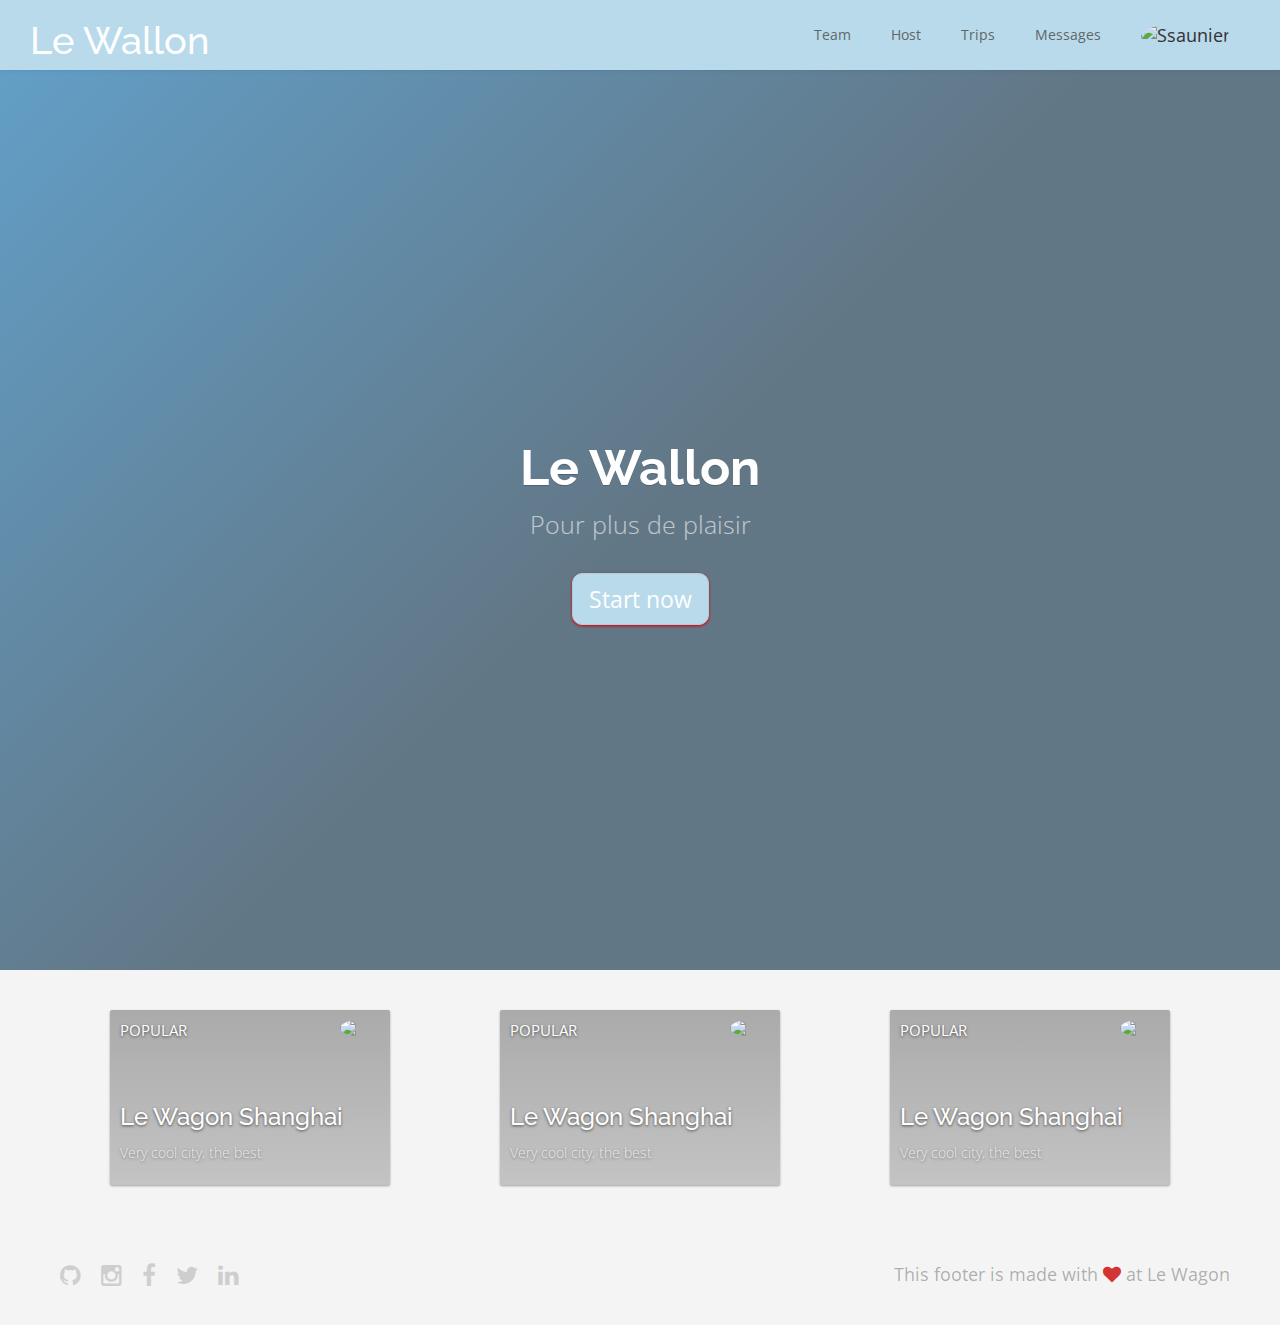
==== commit 8d66c7c6: "Automated commit at 2017-11-13 14:18:31 UTC by middleman-deploy 2.0.0-alpha" ====
--- a/index.html
+++ b/index.html
@@ -7,7 +7,7 @@
           content="width=device-width, initial-scale=1, shrink-to-fit=no">
     <!-- Use the title from a page's frontmatter if it has one -->
     <title>Le Wagon - Middleman</title>
-    <link href="stylesheets/application-7eff52c3.css" rel="stylesheet" />
+    <link href="stylesheets/application-c6e0731f.css" rel="stylesheet" />
     <script src="javascripts/application-93de88c9.js"></script>
     <link href="images/favicon-f15af148.png" rel="icon" type="image/png" />
   </head>
@@ -15,7 +15,7 @@
     <div class="navbar-wagon">
   <!-- Logo -->
   <a href="/" class="navbar-wagon-brand">
-    <img src="images/logo-acc9c0ec.png" alt="logo" />
+    <h2 style="text-decoration: none; color: #FFF">Le Wallon</h2>
   </a>
 
   <!-- Right Navigation -->
@@ -46,19 +46,20 @@
     <div class="dropdown">
       <i class="fa fa-bars dropdown-toggle" data-toggle="dropdown"></i>
       <ul class="dropdown-menu dropdown-menu-right navbar-wagon-dropdown-menu">
-        <li><a href="#">Host</a></li>
-        <li><a href="#">Trips</a></li>
-        <li><a href="#">Messagese</a></li>
+        <a href="about.html">Team</a>
+        <a href="#" class="navbar-wagon-item navbar-wagon-link">Host</a>
+        <a href="#" class="navbar-wagon-item navbar-wagon-link">Trips</a>
+        <a href="#" class="navbar-wagon-item navbar-wagon-link">Messages</a>
       </ul>
     </div>
   </div>
 </div>
 
       
-<div class="banner" style="background-image: linear-gradient(-225deg, rgba(0,101,168,0.6) 0%, rgba(0,36,61,0.6) 50%), url('https://kitt.lewagon.com/placeholder/cities/berlin');">
+<div class="banner" style="background-image: linear-gradient(-225deg, rgba(0,101,168,0.6) 0%, rgba(0,36,61,0.6) 50%), url('https://bernardmeeus.files.wordpress.com/2011/08/paysagecampagnardlareid.jpg');">
   <div class="banner-content">
-    <h1>Le Wagon Berlin</h1>
-    <p>Learn to code with us in Berlin</p>
+    <h1>Le Wallon</h1>
+    <p>Pour plus de plaisir</p>
     <a class="btn btn-primary btn-lg">Start now</a>
   </div>
 </div>
--- a/stylesheets/application-c6e0731f.css
+++ b/stylesheets/application-c6e0731f.css
@@ -0,0 +1,8 @@
+@import url("https://fonts.googleapis.com/css?family=Open+Sans:400,300,700|Raleway:400,100,300,700,500");/*!
+ * Bootstrap v3.3.7 (http://getbootstrap.com)
+ * Copyright 2011-2016 Twitter, Inc.
+ * Licensed under MIT (https://github.com/twbs/bootstrap/blob/master/LICENSE)
+ *//*! normalize.css v3.0.3 | MIT License | github.com/necolas/normalize.css */html{font-family:sans-serif;-ms-text-size-adjust:100%;-webkit-text-size-adjust:100%}body{margin:0}article,aside,details,figcaption,figure,footer,header,hgroup,main,menu,nav,section,summary{display:block}audio,canvas,progress,video{display:inline-block;vertical-align:baseline}audio:not([controls]){display:none;height:0}[hidden],template{display:none}a{background-color:transparent}a:active,a:hover{outline:0}abbr[title]{border-bottom:1px dotted}b,strong{font-weight:bold}dfn{font-style:italic}h1{font-size:2em;margin:0.67em 0}mark{background:#ff0;color:#000}small{font-size:80%}sub,sup{font-size:75%;line-height:0;position:relative;vertical-align:baseline}sup{top:-0.5em}sub{bottom:-0.25em}img{border:0}svg:not(:root){overflow:hidden}figure{margin:1em 40px}hr{-webkit-box-sizing:content-box;box-sizing:content-box;height:0}pre{overflow:auto}code,kbd,pre,samp{font-family:monospace, monospace;font-size:1em}button,input,optgroup,select,textarea{color:inherit;font:inherit;margin:0}button{overflow:visible}button,select{text-transform:none}button,html input[type="button"],input[type="reset"],input[type="submit"]{-webkit-appearance:button;cursor:pointer}button[disabled],html input[disabled]{cursor:default}button::-moz-focus-inner,input::-moz-focus-inner{border:0;padding:0}input{line-height:normal}input[type="checkbox"],input[type="radio"]{-webkit-box-sizing:border-box;box-sizing:border-box;padding:0}input[type="number"]::-webkit-inner-spin-button,input[type="number"]::-webkit-outer-spin-button{height:auto}input[type="search"]{-webkit-appearance:textfield;-webkit-box-sizing:content-box;box-sizing:content-box}input[type="search"]::-webkit-search-cancel-button,input[type="search"]::-webkit-search-decoration{-webkit-appearance:none}fieldset{border:1px solid #c0c0c0;margin:0 2px;padding:0.35em 0.625em 0.75em}legend{border:0;padding:0}textarea{overflow:auto}optgroup{font-weight:bold}table{border-collapse:collapse;border-spacing:0}td,th{padding:0}/*! Source: https://github.com/h5bp/html5-boilerplate/blob/master/src/css/main.css */@media print{*,*:before,*:after{background:transparent !important;color:#000 !important;-webkit-box-shadow:none !important;box-shadow:none !important;text-shadow:none !important}a,a:visited{text-decoration:underline}a[href]:after{content:" (" attr(href) ")"}abbr[title]:after{content:" (" attr(title) ")"}a[href^="#"]:after,a[href^="javascript:"]:after{content:""}pre,blockquote{border:1px solid #999;page-break-inside:avoid}thead{display:table-header-group}tr,img{page-break-inside:avoid}img{max-width:100% !important}p,h2,h3{orphans:3;widows:3}h2,h3{page-break-after:avoid}.navbar{display:none}.btn>.caret,.dropup>.btn>.caret{border-top-color:#000 !important}.label{border:1px solid #000}.table{border-collapse:collapse !important}.table td,.table th{background-color:#fff !important}.table-bordered th,.table-bordered td{border:1px solid #ddd !important}}@font-face{font-family:'Glyphicons Halflings';src:url("../assets/bootstrap/glyphicons-halflings-regular-86b6f62b.eot");src:url("../assets/bootstrap/glyphicons-halflings-regular-86b6f62b.eot?#iefix") format("embedded-opentype"),url("../assets/bootstrap/glyphicons-halflings-regular-ca35b697.woff2") format("woff2"),url("../assets/bootstrap/glyphicons-halflings-regular-278e49a8.woff") format("woff"),url("../assets/bootstrap/glyphicons-halflings-regular-44bc1850.ttf") format("truetype"),url("../assets/bootstrap/glyphicons-halflings-regular-de51a849.svg#glyphicons_halflingsregular") format("svg")}.glyphicon{position:relative;top:1px;display:inline-block;font-family:'Glyphicons Halflings';font-style:normal;font-weight:normal;line-height:1;-webkit-font-smoothing:antialiased;-moz-osx-font-smoothing:grayscale}.glyphicon-asterisk:before{content:"\002a"}.glyphicon-plus:before{content:"\002b"}.glyphicon-euro:before,.glyphicon-eur:before{content:"\20ac"}.glyphicon-minus:before{content:"\2212"}.glyphicon-cloud:before{content:"\2601"}.glyphicon-envelope:before{content:"\2709"}.glyphicon-pencil:before{content:"\270f"}.glyphicon-glass:before{content:"\e001"}.glyphicon-music:before{content:"\e002"}.glyphicon-search:before{content:"\e003"}.glyphicon-heart:before{content:"\e005"}.glyphicon-star:before{content:"\e006"}.glyphicon-star-empty:before{content:"\e007"}.glyphicon-user:before{content:"\e008"}.glyphicon-film:before{content:"\e009"}.glyphicon-th-large:before{content:"\e010"}.glyphicon-th:before{content:"\e011"}.glyphicon-th-list:before{content:"\e012"}.glyphicon-ok:before{content:"\e013"}.glyphicon-remove:before{content:"\e014"}.glyphicon-zoom-in:before{content:"\e015"}.glyphicon-zoom-out:before{content:"\e016"}.glyphicon-off:before{content:"\e017"}.glyphicon-signal:before{content:"\e018"}.glyphicon-cog:before{content:"\e019"}.glyphicon-trash:before{content:"\e020"}.glyphicon-home:before{content:"\e021"}.glyphicon-file:before{content:"\e022"}.glyphicon-time:before{content:"\e023"}.glyphicon-road:before{content:"\e024"}.glyphicon-download-alt:before{content:"\e025"}.glyphicon-download:before{content:"\e026"}.glyphicon-upload:before{content:"\e027"}.glyphicon-inbox:before{content:"\e028"}.glyphicon-play-circle:before{content:"\e029"}.glyphicon-repeat:before{content:"\e030"}.glyphicon-refresh:before{content:"\e031"}.glyphicon-list-alt:before{content:"\e032"}.glyphicon-lock:before{content:"\e033"}.glyphicon-flag:before{content:"\e034"}.glyphicon-headphones:before{content:"\e035"}.glyphicon-volume-off:before{content:"\e036"}.glyphicon-volume-down:before{content:"\e037"}.glyphicon-volume-up:before{content:"\e038"}.glyphicon-qrcode:before{content:"\e039"}.glyphicon-barcode:before{content:"\e040"}.glyphicon-tag:before{content:"\e041"}.glyphicon-tags:before{content:"\e042"}.glyphicon-book:before{content:"\e043"}.glyphicon-bookmark:before{content:"\e044"}.glyphicon-print:before{content:"\e045"}.glyphicon-camera:before{content:"\e046"}.glyphicon-font:before{content:"\e047"}.glyphicon-bold:before{content:"\e048"}.glyphicon-italic:before{content:"\e049"}.glyphicon-text-height:before{content:"\e050"}.glyphicon-text-width:before{content:"\e051"}.glyphicon-align-left:before{content:"\e052"}.glyphicon-align-center:before{content:"\e053"}.glyphicon-align-right:before{content:"\e054"}.glyphicon-align-justify:before{content:"\e055"}.glyphicon-list:before{content:"\e056"}.glyphicon-indent-left:before{content:"\e057"}.glyphicon-indent-right:before{content:"\e058"}.glyphicon-facetime-video:before{content:"\e059"}.glyphicon-picture:before{content:"\e060"}.glyphicon-map-marker:before{content:"\e062"}.glyphicon-adjust:before{content:"\e063"}.glyphicon-tint:before{content:"\e064"}.glyphicon-edit:before{content:"\e065"}.glyphicon-share:before{content:"\e066"}.glyphicon-check:before{content:"\e067"}.glyphicon-move:before{content:"\e068"}.glyphicon-step-backward:before{content:"\e069"}.glyphicon-fast-backward:before{content:"\e070"}.glyphicon-backward:before{content:"\e071"}.glyphicon-play:before{content:"\e072"}.glyphicon-pause:before{content:"\e073"}.glyphicon-stop:before{content:"\e074"}.glyphicon-forward:before{content:"\e075"}.glyphicon-fast-forward:before{content:"\e076"}.glyphicon-step-forward:before{content:"\e077"}.glyphicon-eject:before{content:"\e078"}.glyphicon-chevron-left:before{content:"\e079"}.glyphicon-chevron-right:before{content:"\e080"}.glyphicon-plus-sign:before{content:"\e081"}.glyphicon-minus-sign:before{content:"\e082"}.glyphicon-remove-sign:before{content:"\e083"}.glyphicon-ok-sign:before{content:"\e084"}.glyphicon-question-sign:before{content:"\e085"}.glyphicon-info-sign:before{content:"\e086"}.glyphicon-screenshot:before{content:"\e087"}.glyphicon-remove-circle:before{content:"\e088"}.glyphicon-ok-circle:before{content:"\e089"}.glyphicon-ban-circle:before{content:"\e090"}.glyphicon-arrow-left:before{content:"\e091"}.glyphicon-arrow-right:before{content:"\e092"}.glyphicon-arrow-up:before{content:"\e093"}.glyphicon-arrow-down:before{content:"\e094"}.glyphicon-share-alt:before{content:"\e095"}.glyphicon-resize-full:before{content:"\e096"}.glyphicon-resize-small:before{content:"\e097"}.glyphicon-exclamation-sign:before{content:"\e101"}.glyphicon-gift:before{content:"\e102"}.glyphicon-leaf:before{content:"\e103"}.glyphicon-fire:before{content:"\e104"}.glyphicon-eye-open:before{content:"\e105"}.glyphicon-eye-close:before{content:"\e106"}.glyphicon-warning-sign:before{content:"\e107"}.glyphicon-plane:before{content:"\e108"}.glyphicon-calendar:before{content:"\e109"}.glyphicon-random:before{content:"\e110"}.glyphicon-comment:before{content:"\e111"}.glyphicon-magnet:before{content:"\e112"}.glyphicon-chevron-up:before{content:"\e113"}.glyphicon-chevron-down:before{content:"\e114"}.glyphicon-retweet:before{content:"\e115"}.glyphicon-shopping-cart:before{content:"\e116"}.glyphicon-folder-close:before{content:"\e117"}.glyphicon-folder-open:before{content:"\e118"}.glyphicon-resize-vertical:before{content:"\e119"}.glyphicon-resize-horizontal:before{content:"\e120"}.glyphicon-hdd:before{content:"\e121"}.glyphicon-bullhorn:before{content:"\e122"}.glyphicon-bell:before{content:"\e123"}.glyphicon-certificate:before{content:"\e124"}.glyphicon-thumbs-up:before{content:"\e125"}.glyphicon-thumbs-down:before{content:"\e126"}.glyphicon-hand-right:before{content:"\e127"}.glyphicon-hand-left:before{content:"\e128"}.glyphicon-hand-up:before{content:"\e129"}.glyphicon-hand-down:before{content:"\e130"}.glyphicon-circle-arrow-right:before{content:"\e131"}.glyphicon-circle-arrow-left:before{content:"\e132"}.glyphicon-circle-arrow-up:before{content:"\e133"}.glyphicon-circle-arrow-down:before{content:"\e134"}.glyphicon-globe:before{content:"\e135"}.glyphicon-wrench:before{content:"\e136"}.glyphicon-tasks:before{content:"\e137"}.glyphicon-filter:before{content:"\e138"}.glyphicon-briefcase:before{content:"\e139"}.glyphicon-fullscreen:before{content:"\e140"}.glyphicon-dashboard:before{content:"\e141"}.glyphicon-paperclip:before{content:"\e142"}.glyphicon-heart-empty:before{content:"\e143"}.glyphicon-link:before{content:"\e144"}.glyphicon-phone:before{content:"\e145"}.glyphicon-pushpin:before{content:"\e146"}.glyphicon-usd:before{content:"\e148"}.glyphicon-gbp:before{content:"\e149"}.glyphicon-sort:before{content:"\e150"}.glyphicon-sort-by-alphabet:before{content:"\e151"}.glyphicon-sort-by-alphabet-alt:before{content:"\e152"}.glyphicon-sort-by-order:before{content:"\e153"}.glyphicon-sort-by-order-alt:before{content:"\e154"}.glyphicon-sort-by-attributes:before{content:"\e155"}.glyphicon-sort-by-attributes-alt:before{content:"\e156"}.glyphicon-unchecked:before{content:"\e157"}.glyphicon-expand:before{content:"\e158"}.glyphicon-collapse-down:before{content:"\e159"}.glyphicon-collapse-up:before{content:"\e160"}.glyphicon-log-in:before{content:"\e161"}.glyphicon-flash:before{content:"\e162"}.glyphicon-log-out:before{content:"\e163"}.glyphicon-new-window:before{content:"\e164"}.glyphicon-record:before{content:"\e165"}.glyphicon-save:before{content:"\e166"}.glyphicon-open:before{content:"\e167"}.glyphicon-saved:before{content:"\e168"}.glyphicon-import:before{content:"\e169"}.glyphicon-export:before{content:"\e170"}.glyphicon-send:before{content:"\e171"}.glyphicon-floppy-disk:before{content:"\e172"}.glyphicon-floppy-saved:before{content:"\e173"}.glyphicon-floppy-remove:before{content:"\e174"}.glyphicon-floppy-save:before{content:"\e175"}.glyphicon-floppy-open:before{content:"\e176"}.glyphicon-credit-card:before{content:"\e177"}.glyphicon-transfer:before{content:"\e178"}.glyphicon-cutlery:before{content:"\e179"}.glyphicon-header:before{content:"\e180"}.glyphicon-compressed:before{content:"\e181"}.glyphicon-earphone:before{content:"\e182"}.glyphicon-phone-alt:before{content:"\e183"}.glyphicon-tower:before{content:"\e184"}.glyphicon-stats:before{content:"\e185"}.glyphicon-sd-video:before{content:"\e186"}.glyphicon-hd-video:before{content:"\e187"}.glyphicon-subtitles:before{content:"\e188"}.glyphicon-sound-stereo:before{content:"\e189"}.glyphicon-sound-dolby:before{content:"\e190"}.glyphicon-sound-5-1:before{content:"\e191"}.glyphicon-sound-6-1:before{content:"\e192"}.glyphicon-sound-7-1:before{content:"\e193"}.glyphicon-copyright-mark:before{content:"\e194"}.glyphicon-registration-mark:before{content:"\e195"}.glyphicon-cloud-download:before{content:"\e197"}.glyphicon-cloud-upload:before{content:"\e198"}.glyphicon-tree-conifer:before{content:"\e199"}.glyphicon-tree-deciduous:before{content:"\e200"}.glyphicon-cd:before{content:"\e201"}.glyphicon-save-file:before{content:"\e202"}.glyphicon-open-file:before{content:"\e203"}.glyphicon-level-up:before{content:"\e204"}.glyphicon-copy:before{content:"\e205"}.glyphicon-paste:before{content:"\e206"}.glyphicon-alert:before{content:"\e209"}.glyphicon-equalizer:before{content:"\e210"}.glyphicon-king:before{content:"\e211"}.glyphicon-queen:before{content:"\e212"}.glyphicon-pawn:before{content:"\e213"}.glyphicon-bishop:before{content:"\e214"}.glyphicon-knight:before{content:"\e215"}.glyphicon-baby-formula:before{content:"\e216"}.glyphicon-tent:before{content:"\26fa"}.glyphicon-blackboard:before{content:"\e218"}.glyphicon-bed:before{content:"\e219"}.glyphicon-apple:before{content:"\f8ff"}.glyphicon-erase:before{content:"\e221"}.glyphicon-hourglass:before{content:"\231b"}.glyphicon-lamp:before{content:"\e223"}.glyphicon-duplicate:before{content:"\e224"}.glyphicon-piggy-bank:before{content:"\e225"}.glyphicon-scissors:before{content:"\e226"}.glyphicon-bitcoin:before{content:"\e227"}.glyphicon-btc:before{content:"\e227"}.glyphicon-xbt:before{content:"\e227"}.glyphicon-yen:before{content:"\00a5"}.glyphicon-jpy:before{content:"\00a5"}.glyphicon-ruble:before{content:"\20bd"}.glyphicon-rub:before{content:"\20bd"}.glyphicon-scale:before{content:"\e230"}.glyphicon-ice-lolly:before{content:"\e231"}.glyphicon-ice-lolly-tasted:before{content:"\e232"}.glyphicon-education:before{content:"\e233"}.glyphicon-option-horizontal:before{content:"\e234"}.glyphicon-option-vertical:before{content:"\e235"}.glyphicon-menu-hamburger:before{content:"\e236"}.glyphicon-modal-window:before{content:"\e237"}.glyphicon-oil:before{content:"\e238"}.glyphicon-grain:before{content:"\e239"}.glyphicon-sunglasses:before{content:"\e240"}.glyphicon-text-size:before{content:"\e241"}.glyphicon-text-color:before{content:"\e242"}.glyphicon-text-background:before{content:"\e243"}.glyphicon-object-align-top:before{content:"\e244"}.glyphicon-object-align-bottom:before{content:"\e245"}.glyphicon-object-align-horizontal:before{content:"\e246"}.glyphicon-object-align-left:before{content:"\e247"}.glyphicon-object-align-vertical:before{content:"\e248"}.glyphicon-object-align-right:before{content:"\e249"}.glyphicon-triangle-right:before{content:"\e250"}.glyphicon-triangle-left:before{content:"\e251"}.glyphicon-triangle-bottom:before{content:"\e252"}.glyphicon-triangle-top:before{content:"\e253"}.glyphicon-console:before{content:"\e254"}.glyphicon-superscript:before{content:"\e255"}.glyphicon-subscript:before{content:"\e256"}.glyphicon-menu-left:before{content:"\e257"}.glyphicon-menu-right:before{content:"\e258"}.glyphicon-menu-down:before{content:"\e259"}.glyphicon-menu-up:before{content:"\e260"}*{-webkit-box-sizing:border-box;box-sizing:border-box}*:before,*:after{-webkit-box-sizing:border-box;box-sizing:border-box}html{font-size:10px;-webkit-tap-highlight-color:transparent}body{font-family:"Open Sans", "Helvetica", "sans-serif";font-size:18px;line-height:1.42857143;color:#333333;background-color:#F4F4F4}input,button,select,textarea{font-family:inherit;font-size:inherit;line-height:inherit}a{color:#B9DAEB;text-decoration:none}a:hover,a:focus{color:#7ebbda;text-decoration:underline}a:focus{outline:5px auto -webkit-focus-ring-color;outline-offset:-2px}figure{margin:0}img{vertical-align:middle}.img-responsive{display:block;max-width:100%;height:auto}.img-rounded{border-radius:10px}.img-thumbnail{padding:4px;line-height:1.42857143;background-color:#F4F4F4;border:1px solid #ddd;border-radius:2px;-webkit-transition:all 0.2s ease-in-out;transition:all 0.2s ease-in-out;display:inline-block;max-width:100%;height:auto}.img-circle{border-radius:50%}hr{margin-top:25px;margin-bottom:25px;border:0;border-top:1px solid #eeeeee}.sr-only{position:absolute;width:1px;height:1px;margin:-1px;padding:0;overflow:hidden;clip:rect(0, 0, 0, 0);border:0}.sr-only-focusable:active,.sr-only-focusable:focus{position:static;width:auto;height:auto;margin:0;overflow:visible;clip:auto}[role="button"]{cursor:pointer}h1,h2,h3,h4,h5,h6,.h1,.h2,.h3,.h4,.h5,.h6{font-family:"Raleway", "Helvetica", "sans-serif";font-weight:500;line-height:1.1;color:inherit}h1 small,h1 .small,h2 small,h2 .small,h3 small,h3 .small,h4 small,h4 .small,h5 small,h5 .small,h6 small,h6 .small,.h1 small,.h1 .small,.h2 small,.h2 .small,.h3 small,.h3 .small,.h4 small,.h4 .small,.h5 small,.h5 .small,.h6 small,.h6 .small{font-weight:normal;line-height:1;color:#777777}h1,.h1,h2,.h2,h3,.h3{margin-top:25px;margin-bottom:12.5px}h1 small,h1 .small,.h1 small,.h1 .small,h2 small,h2 .small,.h2 small,.h2 .small,h3 small,h3 .small,.h3 small,.h3 .small{font-size:65%}h4,.h4,h5,.h5,h6,.h6{margin-top:12.5px;margin-bottom:12.5px}h4 small,h4 .small,.h4 small,.h4 .small,h5 small,h5 .small,.h5 small,.h5 .small,h6 small,h6 .small,.h6 small,.h6 .small{font-size:75%}h1,.h1{font-size:46px}h2,.h2{font-size:38px}h3,.h3{font-size:31px}h4,.h4{font-size:23px}h5,.h5{font-size:18px}h6,.h6{font-size:16px}p{margin:0 0 12.5px}.lead{margin-bottom:25px;font-size:20px;font-weight:300;line-height:1.4}@media (min-width: 768px){.lead{font-size:27px}}small,.small{font-size:88%}mark,.mark{background-color:#fcf8e3;padding:.2em}.text-left{text-align:left}.text-right{text-align:right}.text-center{text-align:center}.text-justify{text-align:justify}.text-nowrap{white-space:nowrap}.text-lowercase{text-transform:lowercase}.text-uppercase,.initialism{text-transform:uppercase}.text-capitalize{text-transform:capitalize}.text-muted{color:#777777}.text-primary{color:#B9DAEB}a.text-primary:hover,a.text-primary:focus{color:#91c5e0}.text-success{color:#3c763d}a.text-success:hover,a.text-success:focus{color:#2b542c}.text-info{color:#31708f}a.text-info:hover,a.text-info:focus{color:#245269}.text-warning{color:#8a6d3b}a.text-warning:hover,a.text-warning:focus{color:#66512c}.text-danger{color:#a94442}a.text-danger:hover,a.text-danger:focus{color:#843534}.bg-primary{color:#fff}.bg-primary{background-color:#B9DAEB}a.bg-primary:hover,a.bg-primary:focus{background-color:#91c5e0}.bg-success{background-color:#dff0d8}a.bg-success:hover,a.bg-success:focus{background-color:#c1e2b3}.bg-info{background-color:#d9edf7}a.bg-info:hover,a.bg-info:focus{background-color:#afd9ee}.bg-warning{background-color:#fcf8e3}a.bg-warning:hover,a.bg-warning:focus{background-color:#f7ecb5}.bg-danger{background-color:#f2dede}a.bg-danger:hover,a.bg-danger:focus{background-color:#e4b9b9}.page-header{padding-bottom:11.5px;margin:50px 0 25px;border-bottom:1px solid #eeeeee}ul,ol{margin-top:0;margin-bottom:12.5px}ul ul,ul ol,ol ul,ol ol{margin-bottom:0}.list-unstyled{padding-left:0;list-style:none}.list-inline{padding-left:0;list-style:none;margin-left:-5px}.list-inline>li{display:inline-block;padding-left:5px;padding-right:5px}dl{margin-top:0;margin-bottom:25px}dt,dd{line-height:1.42857143}dt{font-weight:bold}dd{margin-left:0}.dl-horizontal dd:before,.dl-horizontal dd:after{content:" ";display:table}.dl-horizontal dd:after{clear:both}@media (min-width: 768px){.dl-horizontal dt{float:left;width:160px;clear:left;text-align:right;overflow:hidden;text-overflow:ellipsis;white-space:nowrap}.dl-horizontal dd{margin-left:180px}}abbr[title],abbr[data-original-title]{cursor:help;border-bottom:1px dotted #777777}.initialism{font-size:90%}blockquote{padding:12.5px 25px;margin:0 0 25px;font-size:22.5px;border-left:5px solid #eeeeee}blockquote p:last-child,blockquote ul:last-child,blockquote ol:last-child{margin-bottom:0}blockquote footer,blockquote small,blockquote .small{display:block;font-size:80%;line-height:1.42857143;color:#777777}blockquote footer:before,blockquote small:before,blockquote .small:before{content:'\2014 \00A0'}.blockquote-reverse,blockquote.pull-right{padding-right:15px;padding-left:0;border-right:5px solid #eeeeee;border-left:0;text-align:right}.blockquote-reverse footer:before,.blockquote-reverse small:before,.blockquote-reverse .small:before,blockquote.pull-right footer:before,blockquote.pull-right small:before,blockquote.pull-right .small:before{content:''}.blockquote-reverse footer:after,.blockquote-reverse small:after,.blockquote-reverse .small:after,blockquote.pull-right footer:after,blockquote.pull-right small:after,blockquote.pull-right .small:after{content:'\00A0 \2014'}address{margin-bottom:25px;font-style:normal;line-height:1.42857143}code,kbd,pre,samp{font-family:Menlo, Monaco, Consolas, "Courier New", monospace}code{padding:2px 4px;font-size:90%;color:#c7254e;background-color:#f9f2f4;border-radius:2px}kbd{padding:2px 4px;font-size:90%;color:#fff;background-color:#333;border-radius:2px;-webkit-box-shadow:inset 0 -1px 0 rgba(0,0,0,0.25);box-shadow:inset 0 -1px 0 rgba(0,0,0,0.25)}kbd kbd{padding:0;font-size:100%;font-weight:bold;-webkit-box-shadow:none;box-shadow:none}pre{display:block;padding:12px;margin:0 0 12.5px;font-size:17px;line-height:1.42857143;word-break:break-all;word-wrap:break-word;color:#333333;background-color:#f5f5f5;border:1px solid #ccc;border-radius:2px}pre code{padding:0;font-size:inherit;color:inherit;white-space:pre-wrap;background-color:transparent;border-radius:0}.pre-scrollable{max-height:340px;overflow-y:scroll}.container{margin-right:auto;margin-left:auto;padding-left:15px;padding-right:15px}.container:before,.container:after{content:" ";display:table}.container:after{clear:both}@media (min-width: 768px){.container{width:750px}}@media (min-width: 992px){.container{width:970px}}@media (min-width: 1200px){.container{width:1170px}}.container-fluid{margin-right:auto;margin-left:auto;padding-left:15px;padding-right:15px}.container-fluid:before,.container-fluid:after{content:" ";display:table}.container-fluid:after{clear:both}.row{margin-left:-15px;margin-right:-15px}.row:before,.row:after{content:" ";display:table}.row:after{clear:both}.col-xs-1,.col-sm-1,.col-md-1,.col-lg-1,.col-xs-2,.col-sm-2,.col-md-2,.col-lg-2,.col-xs-3,.col-sm-3,.col-md-3,.col-lg-3,.col-xs-4,.col-sm-4,.col-md-4,.col-lg-4,.col-xs-5,.col-sm-5,.col-md-5,.col-lg-5,.col-xs-6,.col-sm-6,.col-md-6,.col-lg-6,.col-xs-7,.col-sm-7,.col-md-7,.col-lg-7,.col-xs-8,.col-sm-8,.col-md-8,.col-lg-8,.col-xs-9,.col-sm-9,.col-md-9,.col-lg-9,.col-xs-10,.col-sm-10,.col-md-10,.col-lg-10,.col-xs-11,.col-sm-11,.col-md-11,.col-lg-11,.col-xs-12,.col-sm-12,.col-md-12,.col-lg-12{position:relative;min-height:1px;padding-left:15px;padding-right:15px}.col-xs-1,.col-xs-2,.col-xs-3,.col-xs-4,.col-xs-5,.col-xs-6,.col-xs-7,.col-xs-8,.col-xs-9,.col-xs-10,.col-xs-11,.col-xs-12{float:left}.col-xs-1{width:8.33333333%}.col-xs-2{width:16.66666667%}.col-xs-3{width:25%}.col-xs-4{width:33.33333333%}.col-xs-5{width:41.66666667%}.col-xs-6{width:50%}.col-xs-7{width:58.33333333%}.col-xs-8{width:66.66666667%}.col-xs-9{width:75%}.col-xs-10{width:83.33333333%}.col-xs-11{width:91.66666667%}.col-xs-12{width:100%}.col-xs-pull-0{right:auto}.col-xs-pull-1{right:8.33333333%}.col-xs-pull-2{right:16.66666667%}.col-xs-pull-3{right:25%}.col-xs-pull-4{right:33.33333333%}.col-xs-pull-5{right:41.66666667%}.col-xs-pull-6{right:50%}.col-xs-pull-7{right:58.33333333%}.col-xs-pull-8{right:66.66666667%}.col-xs-pull-9{right:75%}.col-xs-pull-10{right:83.33333333%}.col-xs-pull-11{right:91.66666667%}.col-xs-pull-12{right:100%}.col-xs-push-0{left:auto}.col-xs-push-1{left:8.33333333%}.col-xs-push-2{left:16.66666667%}.col-xs-push-3{left:25%}.col-xs-push-4{left:33.33333333%}.col-xs-push-5{left:41.66666667%}.col-xs-push-6{left:50%}.col-xs-push-7{left:58.33333333%}.col-xs-push-8{left:66.66666667%}.col-xs-push-9{left:75%}.col-xs-push-10{left:83.33333333%}.col-xs-push-11{left:91.66666667%}.col-xs-push-12{left:100%}.col-xs-offset-0{margin-left:0%}.col-xs-offset-1{margin-left:8.33333333%}.col-xs-offset-2{margin-left:16.66666667%}.col-xs-offset-3{margin-left:25%}.col-xs-offset-4{margin-left:33.33333333%}.col-xs-offset-5{margin-left:41.66666667%}.col-xs-offset-6{margin-left:50%}.col-xs-offset-7{margin-left:58.33333333%}.col-xs-offset-8{margin-left:66.66666667%}.col-xs-offset-9{margin-left:75%}.col-xs-offset-10{margin-left:83.33333333%}.col-xs-offset-11{margin-left:91.66666667%}.col-xs-offset-12{margin-left:100%}@media (min-width: 768px){.col-sm-1,.col-sm-2,.col-sm-3,.col-sm-4,.col-sm-5,.col-sm-6,.col-sm-7,.col-sm-8,.col-sm-9,.col-sm-10,.col-sm-11,.col-sm-12{float:left}.col-sm-1{width:8.33333333%}.col-sm-2{width:16.66666667%}.col-sm-3{width:25%}.col-sm-4{width:33.33333333%}.col-sm-5{width:41.66666667%}.col-sm-6{width:50%}.col-sm-7{width:58.33333333%}.col-sm-8{width:66.66666667%}.col-sm-9{width:75%}.col-sm-10{width:83.33333333%}.col-sm-11{width:91.66666667%}.col-sm-12{width:100%}.col-sm-pull-0{right:auto}.col-sm-pull-1{right:8.33333333%}.col-sm-pull-2{right:16.66666667%}.col-sm-pull-3{right:25%}.col-sm-pull-4{right:33.33333333%}.col-sm-pull-5{right:41.66666667%}.col-sm-pull-6{right:50%}.col-sm-pull-7{right:58.33333333%}.col-sm-pull-8{right:66.66666667%}.col-sm-pull-9{right:75%}.col-sm-pull-10{right:83.33333333%}.col-sm-pull-11{right:91.66666667%}.col-sm-pull-12{right:100%}.col-sm-push-0{left:auto}.col-sm-push-1{left:8.33333333%}.col-sm-push-2{left:16.66666667%}.col-sm-push-3{left:25%}.col-sm-push-4{left:33.33333333%}.col-sm-push-5{left:41.66666667%}.col-sm-push-6{left:50%}.col-sm-push-7{left:58.33333333%}.col-sm-push-8{left:66.66666667%}.col-sm-push-9{left:75%}.col-sm-push-10{left:83.33333333%}.col-sm-push-11{left:91.66666667%}.col-sm-push-12{left:100%}.col-sm-offset-0{margin-left:0%}.col-sm-offset-1{margin-left:8.33333333%}.col-sm-offset-2{margin-left:16.66666667%}.col-sm-offset-3{margin-left:25%}.col-sm-offset-4{margin-left:33.33333333%}.col-sm-offset-5{margin-left:41.66666667%}.col-sm-offset-6{margin-left:50%}.col-sm-offset-7{margin-left:58.33333333%}.col-sm-offset-8{margin-left:66.66666667%}.col-sm-offset-9{margin-left:75%}.col-sm-offset-10{margin-left:83.33333333%}.col-sm-offset-11{margin-left:91.66666667%}.col-sm-offset-12{margin-left:100%}}@media (min-width: 992px){.col-md-1,.col-md-2,.col-md-3,.col-md-4,.col-md-5,.col-md-6,.col-md-7,.col-md-8,.col-md-9,.col-md-10,.col-md-11,.col-md-12{float:left}.col-md-1{width:8.33333333%}.col-md-2{width:16.66666667%}.col-md-3{width:25%}.col-md-4{width:33.33333333%}.col-md-5{width:41.66666667%}.col-md-6{width:50%}.col-md-7{width:58.33333333%}.col-md-8{width:66.66666667%}.col-md-9{width:75%}.col-md-10{width:83.33333333%}.col-md-11{width:91.66666667%}.col-md-12{width:100%}.col-md-pull-0{right:auto}.col-md-pull-1{right:8.33333333%}.col-md-pull-2{right:16.66666667%}.col-md-pull-3{right:25%}.col-md-pull-4{right:33.33333333%}.col-md-pull-5{right:41.66666667%}.col-md-pull-6{right:50%}.col-md-pull-7{right:58.33333333%}.col-md-pull-8{right:66.66666667%}.col-md-pull-9{right:75%}.col-md-pull-10{right:83.33333333%}.col-md-pull-11{right:91.66666667%}.col-md-pull-12{right:100%}.col-md-push-0{left:auto}.col-md-push-1{left:8.33333333%}.col-md-push-2{left:16.66666667%}.col-md-push-3{left:25%}.col-md-push-4{left:33.33333333%}.col-md-push-5{left:41.66666667%}.col-md-push-6{left:50%}.col-md-push-7{left:58.33333333%}.col-md-push-8{left:66.66666667%}.col-md-push-9{left:75%}.col-md-push-10{left:83.33333333%}.col-md-push-11{left:91.66666667%}.col-md-push-12{left:100%}.col-md-offset-0{margin-left:0%}.col-md-offset-1{margin-left:8.33333333%}.col-md-offset-2{margin-left:16.66666667%}.col-md-offset-3{margin-left:25%}.col-md-offset-4{margin-left:33.33333333%}.col-md-offset-5{margin-left:41.66666667%}.col-md-offset-6{margin-left:50%}.col-md-offset-7{margin-left:58.33333333%}.col-md-offset-8{margin-left:66.66666667%}.col-md-offset-9{margin-left:75%}.col-md-offset-10{margin-left:83.33333333%}.col-md-offset-11{margin-left:91.66666667%}.col-md-offset-12{margin-left:100%}}@media (min-width: 1200px){.col-lg-1,.col-lg-2,.col-lg-3,.col-lg-4,.col-lg-5,.col-lg-6,.col-lg-7,.col-lg-8,.col-lg-9,.col-lg-10,.col-lg-11,.col-lg-12{float:left}.col-lg-1{width:8.33333333%}.col-lg-2{width:16.66666667%}.col-lg-3{width:25%}.col-lg-4{width:33.33333333%}.col-lg-5{width:41.66666667%}.col-lg-6{width:50%}.col-lg-7{width:58.33333333%}.col-lg-8{width:66.66666667%}.col-lg-9{width:75%}.col-lg-10{width:83.33333333%}.col-lg-11{width:91.66666667%}.col-lg-12{width:100%}.col-lg-pull-0{right:auto}.col-lg-pull-1{right:8.33333333%}.col-lg-pull-2{right:16.66666667%}.col-lg-pull-3{right:25%}.col-lg-pull-4{right:33.33333333%}.col-lg-pull-5{right:41.66666667%}.col-lg-pull-6{right:50%}.col-lg-pull-7{right:58.33333333%}.col-lg-pull-8{right:66.66666667%}.col-lg-pull-9{right:75%}.col-lg-pull-10{right:83.33333333%}.col-lg-pull-11{right:91.66666667%}.col-lg-pull-12{right:100%}.col-lg-push-0{left:auto}.col-lg-push-1{left:8.33333333%}.col-lg-push-2{left:16.66666667%}.col-lg-push-3{left:25%}.col-lg-push-4{left:33.33333333%}.col-lg-push-5{left:41.66666667%}.col-lg-push-6{left:50%}.col-lg-push-7{left:58.33333333%}.col-lg-push-8{left:66.66666667%}.col-lg-push-9{left:75%}.col-lg-push-10{left:83.33333333%}.col-lg-push-11{left:91.66666667%}.col-lg-push-12{left:100%}.col-lg-offset-0{margin-left:0%}.col-lg-offset-1{margin-left:8.33333333%}.col-lg-offset-2{margin-left:16.66666667%}.col-lg-offset-3{margin-left:25%}.col-lg-offset-4{margin-left:33.33333333%}.col-lg-offset-5{margin-left:41.66666667%}.col-lg-offset-6{margin-left:50%}.col-lg-offset-7{margin-left:58.33333333%}.col-lg-offset-8{margin-left:66.66666667%}.col-lg-offset-9{margin-left:75%}.col-lg-offset-10{margin-left:83.33333333%}.col-lg-offset-11{margin-left:91.66666667%}.col-lg-offset-12{margin-left:100%}}table{background-color:transparent}caption{padding-top:8px;padding-bottom:8px;color:#777777;text-align:left}th{text-align:left}.table{width:100%;max-width:100%;margin-bottom:25px}.table>thead>tr>th,.table>thead>tr>td,.table>tbody>tr>th,.table>tbody>tr>td,.table>tfoot>tr>th,.table>tfoot>tr>td{padding:8px;line-height:1.42857143;vertical-align:top;border-top:1px solid #ddd}.table>thead>tr>th{vertical-align:bottom;border-bottom:2px solid #ddd}.table>caption+thead>tr:first-child>th,.table>caption+thead>tr:first-child>td,.table>colgroup+thead>tr:first-child>th,.table>colgroup+thead>tr:first-child>td,.table>thead:first-child>tr:first-child>th,.table>thead:first-child>tr:first-child>td{border-top:0}.table>tbody+tbody{border-top:2px solid #ddd}.table .table{background-color:#F4F4F4}.table-condensed>thead>tr>th,.table-condensed>thead>tr>td,.table-condensed>tbody>tr>th,.table-condensed>tbody>tr>td,.table-condensed>tfoot>tr>th,.table-condensed>tfoot>tr>td{padding:5px}.table-bordered{border:1px solid #ddd}.table-bordered>thead>tr>th,.table-bordered>thead>tr>td,.table-bordered>tbody>tr>th,.table-bordered>tbody>tr>td,.table-bordered>tfoot>tr>th,.table-bordered>tfoot>tr>td{border:1px solid #ddd}.table-bordered>thead>tr>th,.table-bordered>thead>tr>td{border-bottom-width:2px}.table-striped>tbody>tr:nth-of-type(odd){background-color:#f9f9f9}.table-hover>tbody>tr:hover{background-color:#f5f5f5}table col[class*="col-"]{position:static;float:none;display:table-column}table td[class*="col-"],table th[class*="col-"]{position:static;float:none;display:table-cell}.table>thead>tr>td.active,.table>thead>tr>th.active,.table>thead>tr.active>td,.table>thead>tr.active>th,.table>tbody>tr>td.active,.table>tbody>tr>th.active,.table>tbody>tr.active>td,.table>tbody>tr.active>th,.table>tfoot>tr>td.active,.table>tfoot>tr>th.active,.table>tfoot>tr.active>td,.table>tfoot>tr.active>th{background-color:#f5f5f5}.table-hover>tbody>tr>td.active:hover,.table-hover>tbody>tr>th.active:hover,.table-hover>tbody>tr.active:hover>td,.table-hover>tbody>tr:hover>.active,.table-hover>tbody>tr.active:hover>th{background-color:#e8e8e8}.table>thead>tr>td.success,.table>thead>tr>th.success,.table>thead>tr.success>td,.table>thead>tr.success>th,.table>tbody>tr>td.success,.table>tbody>tr>th.success,.table>tbody>tr.success>td,.table>tbody>tr.success>th,.table>tfoot>tr>td.success,.table>tfoot>tr>th.success,.table>tfoot>tr.success>td,.table>tfoot>tr.success>th{background-color:#dff0d8}.table-hover>tbody>tr>td.success:hover,.table-hover>tbody>tr>th.success:hover,.table-hover>tbody>tr.success:hover>td,.table-hover>tbody>tr:hover>.success,.table-hover>tbody>tr.success:hover>th{background-color:#d0e9c6}.table>thead>tr>td.info,.table>thead>tr>th.info,.table>thead>tr.info>td,.table>thead>tr.info>th,.table>tbody>tr>td.info,.table>tbody>tr>th.info,.table>tbody>tr.info>td,.table>tbody>tr.info>th,.table>tfoot>tr>td.info,.table>tfoot>tr>th.info,.table>tfoot>tr.info>td,.table>tfoot>tr.info>th{background-color:#d9edf7}.table-hover>tbody>tr>td.info:hover,.table-hover>tbody>tr>th.info:hover,.table-hover>tbody>tr.info:hover>td,.table-hover>tbody>tr:hover>.info,.table-hover>tbody>tr.info:hover>th{background-color:#c4e3f3}.table>thead>tr>td.warning,.table>thead>tr>th.warning,.table>thead>tr.warning>td,.table>thead>tr.warning>th,.table>tbody>tr>td.warning,.table>tbody>tr>th.warning,.table>tbody>tr.warning>td,.table>tbody>tr.warning>th,.table>tfoot>tr>td.warning,.table>tfoot>tr>th.warning,.table>tfoot>tr.warning>td,.table>tfoot>tr.warning>th{background-color:#fcf8e3}.table-hover>tbody>tr>td.warning:hover,.table-hover>tbody>tr>th.warning:hover,.table-hover>tbody>tr.warning:hover>td,.table-hover>tbody>tr:hover>.warning,.table-hover>tbody>tr.warning:hover>th{background-color:#faf2cc}.table>thead>tr>td.danger,.table>thead>tr>th.danger,.table>thead>tr.danger>td,.table>thead>tr.danger>th,.table>tbody>tr>td.danger,.table>tbody>tr>th.danger,.table>tbody>tr.danger>td,.table>tbody>tr.danger>th,.table>tfoot>tr>td.danger,.table>tfoot>tr>th.danger,.table>tfoot>tr.danger>td,.table>tfoot>tr.danger>th{background-color:#f2dede}.table-hover>tbody>tr>td.danger:hover,.table-hover>tbody>tr>th.danger:hover,.table-hover>tbody>tr.danger:hover>td,.table-hover>tbody>tr:hover>.danger,.table-hover>tbody>tr.danger:hover>th{background-color:#ebcccc}.table-responsive{overflow-x:auto;min-height:0.01%}@media screen and (max-width: 767px){.table-responsive{width:100%;margin-bottom:18.75px;overflow-y:hidden;-ms-overflow-style:-ms-autohiding-scrollbar;border:1px solid #ddd}.table-responsive>.table{margin-bottom:0}.table-responsive>.table>thead>tr>th,.table-responsive>.table>thead>tr>td,.table-responsive>.table>tbody>tr>th,.table-responsive>.table>tbody>tr>td,.table-responsive>.table>tfoot>tr>th,.table-responsive>.table>tfoot>tr>td{white-space:nowrap}.table-responsive>.table-bordered{border:0}.table-responsive>.table-bordered>thead>tr>th:first-child,.table-responsive>.table-bordered>thead>tr>td:first-child,.table-responsive>.table-bordered>tbody>tr>th:first-child,.table-responsive>.table-bordered>tbody>tr>td:first-child,.table-responsive>.table-bordered>tfoot>tr>th:first-child,.table-responsive>.table-bordered>tfoot>tr>td:first-child{border-left:0}.table-responsive>.table-bordered>thead>tr>th:last-child,.table-responsive>.table-bordered>thead>tr>td:last-child,.table-responsive>.table-bordered>tbody>tr>th:last-child,.table-responsive>.table-bordered>tbody>tr>td:last-child,.table-responsive>.table-bordered>tfoot>tr>th:last-child,.table-responsive>.table-bordered>tfoot>tr>td:last-child{border-right:0}.table-responsive>.table-bordered>tbody>tr:last-child>th,.table-responsive>.table-bordered>tbody>tr:last-child>td,.table-responsive>.table-bordered>tfoot>tr:last-child>th,.table-responsive>.table-bordered>tfoot>tr:last-child>td{border-bottom:0}}fieldset{padding:0;margin:0;border:0;min-width:0}legend{display:block;width:100%;padding:0;margin-bottom:25px;font-size:27px;line-height:inherit;color:#333333;border:0;border-bottom:1px solid #e5e5e5}label{display:inline-block;max-width:100%;margin-bottom:5px;font-weight:bold}input[type="search"]{-webkit-box-sizing:border-box;box-sizing:border-box}input[type="radio"],input[type="checkbox"]{margin:4px 0 0;margin-top:1px \9;line-height:normal}input[type="file"]{display:block}input[type="range"]{display:block;width:100%}select[multiple],select[size]{height:auto}input[type="file"]:focus,input[type="radio"]:focus,input[type="checkbox"]:focus{outline:5px auto -webkit-focus-ring-color;outline-offset:-2px}output{display:block;padding-top:7px;font-size:18px;line-height:1.42857143;color:#000000}.form-control{display:block;width:100%;height:39px;padding:6px 12px;font-size:18px;line-height:1.42857143;color:#000000;background-color:#fff;background-image:none;border:1px solid #ccc;border-radius:2px;-webkit-box-shadow:inset 0 1px 1px rgba(0,0,0,0.075);box-shadow:inset 0 1px 1px rgba(0,0,0,0.075);-webkit-transition:border-color ease-in-out 0.15s, box-shadow ease-in-out 0.15s;-webkit-transition:border-color ease-in-out 0.15s, -webkit-box-shadow ease-in-out 0.15s;transition:border-color ease-in-out 0.15s, -webkit-box-shadow ease-in-out 0.15s;transition:border-color ease-in-out 0.15s, box-shadow ease-in-out 0.15s;transition:border-color ease-in-out 0.15s, box-shadow ease-in-out 0.15s, -webkit-box-shadow ease-in-out 0.15s}.form-control:focus{border-color:#66afe9;outline:0;-webkit-box-shadow:inset 0 1px 1px rgba(0,0,0,0.075),0 0 8px rgba(102,175,233,0.6);box-shadow:inset 0 1px 1px rgba(0,0,0,0.075),0 0 8px rgba(102,175,233,0.6)}.form-control::-moz-placeholder{color:#999;opacity:1}.form-control:-ms-input-placeholder{color:#999}.form-control::-webkit-input-placeholder{color:#999}.form-control::-ms-expand{border:0;background-color:transparent}.form-control[disabled],.form-control[readonly],fieldset[disabled] .form-control{background-color:#eeeeee;opacity:1}.form-control[disabled],fieldset[disabled] .form-control{cursor:not-allowed}textarea.form-control{height:auto}input[type="search"]{-webkit-appearance:none}@media screen and (-webkit-min-device-pixel-ratio: 0){input[type="date"].form-control,input[type="time"].form-control,input[type="datetime-local"].form-control,input[type="month"].form-control{line-height:39px}input[type="date"].input-sm,.input-group-sm>input[type="date"].form-control,.input-group-sm>input[type="date"].input-group-addon,.input-group-sm>.input-group-btn>input[type="date"].btn,.input-group-sm input[type="date"],input[type="time"].input-sm,.input-group-sm>input[type="time"].form-control,.input-group-sm>input[type="time"].input-group-addon,.input-group-sm>.input-group-btn>input[type="time"].btn,.input-group-sm input[type="time"],input[type="datetime-local"].input-sm,.input-group-sm>input[type="datetime-local"].form-control,.input-group-sm>input[type="datetime-local"].input-group-addon,.input-group-sm>.input-group-btn>input[type="datetime-local"].btn,.input-group-sm input[type="datetime-local"],input[type="month"].input-sm,.input-group-sm>input[type="month"].form-control,.input-group-sm>input[type="month"].input-group-addon,.input-group-sm>.input-group-btn>input[type="month"].btn,.input-group-sm input[type="month"]{line-height:36px}input[type="date"].input-lg,.input-group-lg>input[type="date"].form-control,.input-group-lg>input[type="date"].input-group-addon,.input-group-lg>.input-group-btn>input[type="date"].btn,.input-group-lg input[type="date"],input[type="time"].input-lg,.input-group-lg>input[type="time"].form-control,.input-group-lg>input[type="time"].input-group-addon,.input-group-lg>.input-group-btn>input[type="time"].btn,.input-group-lg input[type="time"],input[type="datetime-local"].input-lg,.input-group-lg>input[type="datetime-local"].form-control,.input-group-lg>input[type="datetime-local"].input-group-addon,.input-group-lg>.input-group-btn>input[type="datetime-local"].btn,.input-group-lg input[type="datetime-local"],input[type="month"].input-lg,.input-group-lg>input[type="month"].form-control,.input-group-lg>input[type="month"].input-group-addon,.input-group-lg>.input-group-btn>input[type="month"].btn,.input-group-lg input[type="month"]{line-height:53px}}.form-group{margin-bottom:15px}.radio,.checkbox{position:relative;display:block;margin-top:10px;margin-bottom:10px}.radio label,.checkbox label{min-height:25px;padding-left:20px;margin-bottom:0;font-weight:normal;cursor:pointer}.radio input[type="radio"],.radio-inline input[type="radio"],.checkbox input[type="checkbox"],.checkbox-inline input[type="checkbox"]{position:absolute;margin-left:-20px;margin-top:4px \9}.radio+.radio,.checkbox+.checkbox{margin-top:-5px}.radio-inline,.checkbox-inline{position:relative;display:inline-block;padding-left:20px;margin-bottom:0;vertical-align:middle;font-weight:normal;cursor:pointer}.radio-inline+.radio-inline,.checkbox-inline+.checkbox-inline{margin-top:0;margin-left:10px}input[type="radio"][disabled],input[type="radio"].disabled,fieldset[disabled] input[type="radio"],input[type="checkbox"][disabled],input[type="checkbox"].disabled,fieldset[disabled] input[type="checkbox"]{cursor:not-allowed}.radio-inline.disabled,fieldset[disabled] .radio-inline,.checkbox-inline.disabled,fieldset[disabled] .checkbox-inline{cursor:not-allowed}.radio.disabled label,fieldset[disabled] .radio label,.checkbox.disabled label,fieldset[disabled] .checkbox label{cursor:not-allowed}.form-control-static{padding-top:7px;padding-bottom:7px;margin-bottom:0;min-height:43px}.form-control-static.input-lg,.input-group-lg>.form-control-static.form-control,.input-group-lg>.form-control-static.input-group-addon,.input-group-lg>.input-group-btn>.form-control-static.btn,.form-control-static.input-sm,.input-group-sm>.form-control-static.form-control,.input-group-sm>.form-control-static.input-group-addon,.input-group-sm>.input-group-btn>.form-control-static.btn{padding-left:0;padding-right:0}.input-sm,.input-group-sm>.form-control,.input-group-sm>.input-group-addon,.input-group-sm>.input-group-btn>.btn{height:36px;padding:5px 10px;font-size:16px;line-height:1.5;border-radius:2px}select.input-sm,.input-group-sm>select.form-control,.input-group-sm>select.input-group-addon,.input-group-sm>.input-group-btn>select.btn{height:36px;line-height:36px}textarea.input-sm,.input-group-sm>textarea.form-control,.input-group-sm>textarea.input-group-addon,.input-group-sm>.input-group-btn>textarea.btn,select[multiple].input-sm,.input-group-sm>select[multiple].form-control,.input-group-sm>select[multiple].input-group-addon,.input-group-sm>.input-group-btn>select[multiple].btn{height:auto}.form-group-sm .form-control{height:36px;padding:5px 10px;font-size:16px;line-height:1.5;border-radius:2px}.form-group-sm select.form-control{height:36px;line-height:36px}.form-group-sm textarea.form-control,.form-group-sm select[multiple].form-control{height:auto}.form-group-sm .form-control-static{height:36px;min-height:41px;padding:6px 10px;font-size:16px;line-height:1.5}.input-lg,.input-group-lg>.form-control,.input-group-lg>.input-group-addon,.input-group-lg>.input-group-btn>.btn{height:53px;padding:10px 16px;font-size:23px;line-height:1.3333333;border-radius:10px}select.input-lg,.input-group-lg>select.form-control,.input-group-lg>select.input-group-addon,.input-group-lg>.input-group-btn>select.btn{height:53px;line-height:53px}textarea.input-lg,.input-group-lg>textarea.form-control,.input-group-lg>textarea.input-group-addon,.input-group-lg>.input-group-btn>textarea.btn,select[multiple].input-lg,.input-group-lg>select[multiple].form-control,.input-group-lg>select[multiple].input-group-addon,.input-group-lg>.input-group-btn>select[multiple].btn{height:auto}.form-group-lg .form-control{height:53px;padding:10px 16px;font-size:23px;line-height:1.3333333;border-radius:10px}.form-group-lg select.form-control{height:53px;line-height:53px}.form-group-lg textarea.form-control,.form-group-lg select[multiple].form-control{height:auto}.form-group-lg .form-control-static{height:53px;min-height:48px;padding:11px 16px;font-size:23px;line-height:1.3333333}.has-feedback{position:relative}.has-feedback .form-control{padding-right:48.75px}.form-control-feedback{position:absolute;top:0;right:0;z-index:2;display:block;width:39px;height:39px;line-height:39px;text-align:center;pointer-events:none}.input-lg+.form-control-feedback,.input-group-lg>.form-control+.form-control-feedback,.input-group-lg>.input-group-addon+.form-control-feedback,.input-group-lg>.input-group-btn>.btn+.form-control-feedback,.input-group-lg+.form-control-feedback,.form-group-lg .form-control+.form-control-feedback{width:53px;height:53px;line-height:53px}.input-sm+.form-control-feedback,.input-group-sm>.form-control+.form-control-feedback,.input-group-sm>.input-group-addon+.form-control-feedback,.input-group-sm>.input-group-btn>.btn+.form-control-feedback,.input-group-sm+.form-control-feedback,.form-group-sm .form-control+.form-control-feedback{width:36px;height:36px;line-height:36px}.has-success .help-block,.has-success .control-label,.has-success .radio,.has-success .checkbox,.has-success .radio-inline,.has-success .checkbox-inline,.has-success.radio label,.has-success.checkbox label,.has-success.radio-inline label,.has-success.checkbox-inline label{color:#3c763d}.has-success .form-control{border-color:#3c763d;-webkit-box-shadow:inset 0 1px 1px rgba(0,0,0,0.075);box-shadow:inset 0 1px 1px rgba(0,0,0,0.075)}.has-success .form-control:focus{border-color:#2b542c;-webkit-box-shadow:inset 0 1px 1px rgba(0,0,0,0.075),0 0 6px #67b168;box-shadow:inset 0 1px 1px rgba(0,0,0,0.075),0 0 6px #67b168}.has-success .input-group-addon{color:#3c763d;border-color:#3c763d;background-color:#dff0d8}.has-success .form-control-feedback{color:#3c763d}.has-warning .help-block,.has-warning .control-label,.has-warning .radio,.has-warning .checkbox,.has-warning .radio-inline,.has-warning .checkbox-inline,.has-warning.radio label,.has-warning.checkbox label,.has-warning.radio-inline label,.has-warning.checkbox-inline label{color:#8a6d3b}.has-warning .form-control{border-color:#8a6d3b;-webkit-box-shadow:inset 0 1px 1px rgba(0,0,0,0.075);box-shadow:inset 0 1px 1px rgba(0,0,0,0.075)}.has-warning .form-control:focus{border-color:#66512c;-webkit-box-shadow:inset 0 1px 1px rgba(0,0,0,0.075),0 0 6px #c0a16b;box-shadow:inset 0 1px 1px rgba(0,0,0,0.075),0 0 6px #c0a16b}.has-warning .input-group-addon{color:#8a6d3b;border-color:#8a6d3b;background-color:#fcf8e3}.has-warning .form-control-feedback{color:#8a6d3b}.has-error .help-block,.has-error .control-label,.has-error .radio,.has-error .checkbox,.has-error .radio-inline,.has-error .checkbox-inline,.has-error.radio label,.has-error.checkbox label,.has-error.radio-inline label,.has-error.checkbox-inline label{color:#a94442}.has-error .form-control{border-color:#a94442;-webkit-box-shadow:inset 0 1px 1px rgba(0,0,0,0.075);box-shadow:inset 0 1px 1px rgba(0,0,0,0.075)}.has-error .form-control:focus{border-color:#843534;-webkit-box-shadow:inset 0 1px 1px rgba(0,0,0,0.075),0 0 6px #ce8483;box-shadow:inset 0 1px 1px rgba(0,0,0,0.075),0 0 6px #ce8483}.has-error .input-group-addon{color:#a94442;border-color:#a94442;background-color:#f2dede}.has-error .form-control-feedback{color:#a94442}.has-feedback label ~ .form-control-feedback{top:30px}.has-feedback label.sr-only ~ .form-control-feedback{top:0}.help-block{display:block;margin-top:5px;margin-bottom:10px;color:#737373}@media (min-width: 768px){.form-inline .form-group{display:inline-block;margin-bottom:0;vertical-align:middle}.form-inline .form-control{display:inline-block;width:auto;vertical-align:middle}.form-inline .form-control-static{display:inline-block}.form-inline .input-group{display:inline-table;vertical-align:middle}.form-inline .input-group .input-group-addon,.form-inline .input-group .input-group-btn,.form-inline .input-group .form-control{width:auto}.form-inline .input-group>.form-control{width:100%}.form-inline .control-label{margin-bottom:0;vertical-align:middle}.form-inline .radio,.form-inline .checkbox{display:inline-block;margin-top:0;margin-bottom:0;vertical-align:middle}.form-inline .radio label,.form-inline .checkbox label{padding-left:0}.form-inline .radio input[type="radio"],.form-inline .checkbox input[type="checkbox"]{position:relative;margin-left:0}.form-inline .has-feedback .form-control-feedback{top:0}}.form-horizontal .radio,.form-horizontal .checkbox,.form-horizontal .radio-inline,.form-horizontal .checkbox-inline{margin-top:0;margin-bottom:0;padding-top:7px}.form-horizontal .radio,.form-horizontal .checkbox{min-height:32px}.form-horizontal .form-group{margin-left:-15px;margin-right:-15px}.form-horizontal .form-group:before,.form-horizontal .form-group:after{content:" ";display:table}.form-horizontal .form-group:after{clear:both}@media (min-width: 768px){.form-horizontal .control-label{text-align:right;margin-bottom:0;padding-top:7px}}.form-horizontal .has-feedback .form-control-feedback{right:15px}@media (min-width: 768px){.form-horizontal .form-group-lg .control-label{padding-top:11px;font-size:23px}}@media (min-width: 768px){.form-horizontal .form-group-sm .control-label{padding-top:6px;font-size:16px}}.btn{display:inline-block;margin-bottom:0;font-weight:normal;text-align:center;vertical-align:middle;-ms-touch-action:manipulation;touch-action:manipulation;cursor:pointer;background-image:none;border:1px solid transparent;white-space:nowrap;padding:6px 12px;font-size:18px;line-height:1.42857143;border-radius:2px;-webkit-user-select:none;-moz-user-select:none;-ms-user-select:none;user-select:none}.btn:focus,.btn.focus,.btn:active:focus,.btn:active.focus,.btn.active:focus,.btn.active.focus{outline:5px auto -webkit-focus-ring-color;outline-offset:-2px}.btn:hover,.btn:focus,.btn.focus{color:#333;text-decoration:none}.btn:active,.btn.active{outline:0;background-image:none;-webkit-box-shadow:inset 0 3px 5px rgba(0,0,0,0.125);box-shadow:inset 0 3px 5px rgba(0,0,0,0.125)}.btn.disabled,.btn[disabled],fieldset[disabled] .btn{cursor:not-allowed;opacity:0.65;filter:alpha(opacity=65);-webkit-box-shadow:none;box-shadow:none}a.btn.disabled,fieldset[disabled] a.btn{pointer-events:none}.btn-default{color:#333;background-color:#fff;border-color:#ccc}.btn-default:focus,.btn-default.focus{color:#333;background-color:#e6e6e6;border-color:#8c8c8c}.btn-default:hover{color:#333;background-color:#e6e6e6;border-color:#adadad}.btn-default:active,.btn-default.active,.open>.btn-default.dropdown-toggle{color:#333;background-color:#e6e6e6;border-color:#adadad}.btn-default:active:hover,.btn-default:active:focus,.btn-default:active.focus,.btn-default.active:hover,.btn-default.active:focus,.btn-default.active.focus,.open>.btn-default.dropdown-toggle:hover,.open>.btn-default.dropdown-toggle:focus,.open>.btn-default.dropdown-toggle.focus{color:#333;background-color:#d4d4d4;border-color:#8c8c8c}.btn-default:active,.btn-default.active,.open>.btn-default.dropdown-toggle{background-image:none}.btn-default.disabled:hover,.btn-default.disabled:focus,.btn-default.disabled.focus,.btn-default[disabled]:hover,.btn-default[disabled]:focus,.btn-default[disabled].focus,fieldset[disabled] .btn-default:hover,fieldset[disabled] .btn-default:focus,fieldset[disabled] .btn-default.focus{background-color:#fff;border-color:#ccc}.btn-default .badge{color:#fff;background-color:#333}.btn-primary{color:#fff;background-color:#B9DAEB;border-color:#a5d0e5}.btn-primary:focus,.btn-primary.focus{color:#fff;background-color:#91c5e0;border-color:#429bc9}.btn-primary:hover{color:#fff;background-color:#91c5e0;border-color:#76b6d8}.btn-primary:active,.btn-primary.active,.open>.btn-primary.dropdown-toggle{color:#fff;background-color:#91c5e0;border-color:#76b6d8}.btn-primary:active:hover,.btn-primary:active:focus,.btn-primary:active.focus,.btn-primary.active:hover,.btn-primary.active:focus,.btn-primary.active.focus,.open>.btn-primary.dropdown-toggle:hover,.open>.btn-primary.dropdown-toggle:focus,.open>.btn-primary.dropdown-toggle.focus{color:#fff;background-color:#76b6d8;border-color:#429bc9}.btn-primary:active,.btn-primary.active,.open>.btn-primary.dropdown-toggle{background-image:none}.btn-primary.disabled:hover,.btn-primary.disabled:focus,.btn-primary.disabled.focus,.btn-primary[disabled]:hover,.btn-primary[disabled]:focus,.btn-primary[disabled].focus,fieldset[disabled] .btn-primary:hover,fieldset[disabled] .btn-primary:focus,fieldset[disabled] .btn-primary.focus{background-color:#B9DAEB;border-color:#a5d0e5}.btn-primary .badge{color:#B9DAEB;background-color:#fff}.btn-success{color:#fff;background-color:#C8E6D8;border-color:#b6decc}.btn-success:focus,.btn-success.focus{color:#fff;background-color:#a5d6bf;border-color:#5fb68d}.btn-success:hover{color:#fff;background-color:#a5d6bf;border-color:#8ccbae}.btn-success:active,.btn-success.active,.open>.btn-success.dropdown-toggle{color:#fff;background-color:#a5d6bf;border-color:#8ccbae}.btn-success:active:hover,.btn-success:active:focus,.btn-success:active.focus,.btn-success.active:hover,.btn-success.active:focus,.btn-success.active.focus,.open>.btn-success.dropdown-toggle:hover,.open>.btn-success.dropdown-toggle:focus,.open>.btn-success.dropdown-toggle.focus{color:#fff;background-color:#8ccbae;border-color:#5fb68d}.btn-success:active,.btn-success.active,.open>.btn-success.dropdown-toggle{background-image:none}.btn-success.disabled:hover,.btn-success.disabled:focus,.btn-success.disabled.focus,.btn-success[disabled]:hover,.btn-success[disabled]:focus,.btn-success[disabled].focus,fieldset[disabled] .btn-success:hover,fieldset[disabled] .btn-success:focus,fieldset[disabled] .btn-success.focus{background-color:#C8E6D8;border-color:#b6decc}.btn-success .badge{color:#C8E6D8;background-color:#fff}.btn-info{color:#fff;background-color:#FDB631;border-color:#fdad18}.btn-info:focus,.btn-info.focus{color:#fff;background-color:#f9a302;border-color:#946101}.btn-info:hover{color:#fff;background-color:#f9a302;border-color:#d58c02}.btn-info:active,.btn-info.active,.open>.btn-info.dropdown-toggle{color:#fff;background-color:#f9a302;border-color:#d58c02}.btn-info:active:hover,.btn-info:active:focus,.btn-info:active.focus,.btn-info.active:hover,.btn-info.active:focus,.btn-info.active.focus,.open>.btn-info.dropdown-toggle:hover,.open>.btn-info.dropdown-toggle:focus,.open>.btn-info.dropdown-toggle.focus{color:#fff;background-color:#d58c02;border-color:#946101}.btn-info:active,.btn-info.active,.open>.btn-info.dropdown-toggle{background-image:none}.btn-info.disabled:hover,.btn-info.disabled:focus,.btn-info.disabled.focus,.btn-info[disabled]:hover,.btn-info[disabled]:focus,.btn-info[disabled].focus,fieldset[disabled] .btn-info:hover,fieldset[disabled] .btn-info:focus,fieldset[disabled] .btn-info.focus{background-color:#FDB631;border-color:#fdad18}.btn-info .badge{color:#FDB631;background-color:#fff}.btn-warning{color:#fff;background-color:#F6A357;border-color:#f5963f}.btn-warning:focus,.btn-warning.focus{color:#fff;background-color:#f38827;border-color:#ab5609}.btn-warning:hover{color:#fff;background-color:#f38827;border-color:#ea760d}.btn-warning:active,.btn-warning.active,.open>.btn-warning.dropdown-toggle{color:#fff;background-color:#f38827;border-color:#ea760d}.btn-warning:active:hover,.btn-warning:active:focus,.btn-warning:active.focus,.btn-warning.active:hover,.btn-warning.active:focus,.btn-warning.active.focus,.open>.btn-warning.dropdown-toggle:hover,.open>.btn-warning.dropdown-toggle:focus,.open>.btn-warning.dropdown-toggle.focus{color:#fff;background-color:#ea760d;border-color:#ab5609}.btn-warning:active,.btn-warning.active,.open>.btn-warning.dropdown-toggle{background-image:none}.btn-warning.disabled:hover,.btn-warning.disabled:focus,.btn-warning.disabled.focus,.btn-warning[disabled]:hover,.btn-warning[disabled]:focus,.btn-warning[disabled].focus,fieldset[disabled] .btn-warning:hover,fieldset[disabled] .btn-warning:focus,fieldset[disabled] .btn-warning.focus{background-color:#F6A357;border-color:#f5963f}.btn-warning .badge{color:#F6A357;background-color:#fff}.btn-danger{color:#fff;background-color:#F75131;border-color:#f63c18}.btn-danger:focus,.btn-danger.focus{color:#fff;background-color:#ec2e09;border-color:#8a1b05}.btn-danger:hover{color:#fff;background-color:#ec2e09;border-color:#c92708}.btn-danger:active,.btn-danger.active,.open>.btn-danger.dropdown-toggle{color:#fff;background-color:#ec2e09;border-color:#c92708}.btn-danger:active:hover,.btn-danger:active:focus,.btn-danger:active.focus,.btn-danger.active:hover,.btn-danger.active:focus,.btn-danger.active.focus,.open>.btn-danger.dropdown-toggle:hover,.open>.btn-danger.dropdown-toggle:focus,.open>.btn-danger.dropdown-toggle.focus{color:#fff;background-color:#c92708;border-color:#8a1b05}.btn-danger:active,.btn-danger.active,.open>.btn-danger.dropdown-toggle{background-image:none}.btn-danger.disabled:hover,.btn-danger.disabled:focus,.btn-danger.disabled.focus,.btn-danger[disabled]:hover,.btn-danger[disabled]:focus,.btn-danger[disabled].focus,fieldset[disabled] .btn-danger:hover,fieldset[disabled] .btn-danger:focus,fieldset[disabled] .btn-danger.focus{background-color:#F75131;border-color:#f63c18}.btn-danger .badge{color:#F75131;background-color:#fff}.btn-link{color:#B9DAEB;font-weight:normal;border-radius:0}.btn-link,.btn-link:active,.btn-link.active,.btn-link[disabled],fieldset[disabled] .btn-link{background-color:transparent;-webkit-box-shadow:none;box-shadow:none}.btn-link,.btn-link:hover,.btn-link:focus,.btn-link:active{border-color:transparent}.btn-link:hover,.btn-link:focus{color:#7ebbda;text-decoration:underline;background-color:transparent}.btn-link[disabled]:hover,.btn-link[disabled]:focus,fieldset[disabled] .btn-link:hover,fieldset[disabled] .btn-link:focus{color:#777777;text-decoration:none}.btn-lg,.btn-group-lg>.btn{padding:10px 16px;font-size:23px;line-height:1.3333333;border-radius:10px}.btn-sm,.btn-group-sm>.btn{padding:5px 10px;font-size:16px;line-height:1.5;border-radius:2px}.btn-xs,.btn-group-xs>.btn{padding:1px 5px;font-size:16px;line-height:1.5;border-radius:2px}.btn-block{display:block;width:100%}.btn-block+.btn-block{margin-top:5px}input[type="submit"].btn-block,input[type="reset"].btn-block,input[type="button"].btn-block{width:100%}.fade{opacity:0;-webkit-transition:opacity 0.15s linear;transition:opacity 0.15s linear}.fade.in{opacity:1}.collapse{display:none}.collapse.in{display:block}tr.collapse.in{display:table-row}tbody.collapse.in{display:table-row-group}.collapsing{position:relative;height:0;overflow:hidden;-webkit-transition-property:height, visibility;transition-property:height, visibility;-webkit-transition-duration:0.35s;transition-duration:0.35s;-webkit-transition-timing-function:ease;transition-timing-function:ease}.caret{display:inline-block;width:0;height:0;margin-left:2px;vertical-align:middle;border-top:4px dashed;border-top:4px solid \9;border-right:4px solid transparent;border-left:4px solid transparent}.dropup,.dropdown{position:relative}.dropdown-toggle:focus{outline:0}.dropdown-menu{position:absolute;top:100%;left:0;z-index:1000;display:none;float:left;min-width:160px;padding:5px 0;margin:2px 0 0;list-style:none;font-size:18px;text-align:left;background-color:#fff;border:1px solid #ccc;border:1px solid rgba(0,0,0,0.15);border-radius:2px;-webkit-box-shadow:0 6px 12px rgba(0,0,0,0.175);box-shadow:0 6px 12px rgba(0,0,0,0.175);background-clip:padding-box}.dropdown-menu.pull-right{right:0;left:auto}.dropdown-menu .divider{height:1px;margin:11.5px 0;overflow:hidden;background-color:#e5e5e5}.dropdown-menu>li>a{display:block;padding:3px 20px;clear:both;font-weight:normal;line-height:1.42857143;color:#333333;white-space:nowrap}.dropdown-menu>li>a:hover,.dropdown-menu>li>a:focus{text-decoration:none;color:#262626;background-color:#f5f5f5}.dropdown-menu>.active>a,.dropdown-menu>.active>a:hover,.dropdown-menu>.active>a:focus{color:#fff;text-decoration:none;outline:0;background-color:#B9DAEB}.dropdown-menu>.disabled>a,.dropdown-menu>.disabled>a:hover,.dropdown-menu>.disabled>a:focus{color:#777777}.dropdown-menu>.disabled>a:hover,.dropdown-menu>.disabled>a:focus{text-decoration:none;background-color:transparent;background-image:none;filter:progid:DXImageTransform.Microsoft.gradient(enabled = false);cursor:not-allowed}.open>.dropdown-menu{display:block}.open>a{outline:0}.dropdown-menu-right{left:auto;right:0}.dropdown-menu-left{left:0;right:auto}.dropdown-header{display:block;padding:3px 20px;font-size:16px;line-height:1.42857143;color:#777777;white-space:nowrap}.dropdown-backdrop{position:fixed;left:0;right:0;bottom:0;top:0;z-index:990}.pull-right>.dropdown-menu{right:0;left:auto}.dropup .caret,.navbar-fixed-bottom .dropdown .caret{border-top:0;border-bottom:4px dashed;border-bottom:4px solid \9;content:""}.dropup .dropdown-menu,.navbar-fixed-bottom .dropdown .dropdown-menu{top:auto;bottom:100%;margin-bottom:2px}@media (min-width: 768px){.navbar-right .dropdown-menu{right:0;left:auto}.navbar-right .dropdown-menu-left{left:0;right:auto}}.btn-group,.btn-group-vertical{position:relative;display:inline-block;vertical-align:middle}.btn-group>.btn,.btn-group-vertical>.btn{position:relative;float:left}.btn-group>.btn:hover,.btn-group>.btn:focus,.btn-group>.btn:active,.btn-group>.btn.active,.btn-group-vertical>.btn:hover,.btn-group-vertical>.btn:focus,.btn-group-vertical>.btn:active,.btn-group-vertical>.btn.active{z-index:2}.btn-group .btn+.btn,.btn-group .btn+.btn-group,.btn-group .btn-group+.btn,.btn-group .btn-group+.btn-group{margin-left:-1px}.btn-toolbar{margin-left:-5px}.btn-toolbar:before,.btn-toolbar:after{content:" ";display:table}.btn-toolbar:after{clear:both}.btn-toolbar .btn,.btn-toolbar .btn-group,.btn-toolbar .input-group{float:left}.btn-toolbar>.btn,.btn-toolbar>.btn-group,.btn-toolbar>.input-group{margin-left:5px}.btn-group>.btn:not(:first-child):not(:last-child):not(.dropdown-toggle){border-radius:0}.btn-group>.btn:first-child{margin-left:0}.btn-group>.btn:first-child:not(:last-child):not(.dropdown-toggle){border-bottom-right-radius:0;border-top-right-radius:0}.btn-group>.btn:last-child:not(:first-child),.btn-group>.dropdown-toggle:not(:first-child){border-bottom-left-radius:0;border-top-left-radius:0}.btn-group>.btn-group{float:left}.btn-group>.btn-group:not(:first-child):not(:last-child)>.btn{border-radius:0}.btn-group>.btn-group:first-child:not(:last-child)>.btn:last-child,.btn-group>.btn-group:first-child:not(:last-child)>.dropdown-toggle{border-bottom-right-radius:0;border-top-right-radius:0}.btn-group>.btn-group:last-child:not(:first-child)>.btn:first-child{border-bottom-left-radius:0;border-top-left-radius:0}.btn-group .dropdown-toggle:active,.btn-group.open .dropdown-toggle{outline:0}.btn-group>.btn+.dropdown-toggle{padding-left:8px;padding-right:8px}.btn-group>.btn-lg+.dropdown-toggle,.btn-group-lg.btn-group>.btn+.dropdown-toggle{padding-left:12px;padding-right:12px}.btn-group.open .dropdown-toggle{-webkit-box-shadow:inset 0 3px 5px rgba(0,0,0,0.125);box-shadow:inset 0 3px 5px rgba(0,0,0,0.125)}.btn-group.open .dropdown-toggle.btn-link{-webkit-box-shadow:none;box-shadow:none}.btn .caret{margin-left:0}.btn-lg .caret,.btn-group-lg>.btn .caret{border-width:5px 5px 0;border-bottom-width:0}.dropup .btn-lg .caret,.dropup .btn-group-lg>.btn .caret{border-width:0 5px 5px}.btn-group-vertical>.btn,.btn-group-vertical>.btn-group,.btn-group-vertical>.btn-group>.btn{display:block;float:none;width:100%;max-width:100%}.btn-group-vertical>.btn-group:before,.btn-group-vertical>.btn-group:after{content:" ";display:table}.btn-group-vertical>.btn-group:after{clear:both}.btn-group-vertical>.btn-group>.btn{float:none}.btn-group-vertical>.btn+.btn,.btn-group-vertical>.btn+.btn-group,.btn-group-vertical>.btn-group+.btn,.btn-group-vertical>.btn-group+.btn-group{margin-top:-1px;margin-left:0}.btn-group-vertical>.btn:not(:first-child):not(:last-child){border-radius:0}.btn-group-vertical>.btn:first-child:not(:last-child){border-top-right-radius:2px;border-top-left-radius:2px;border-bottom-right-radius:0;border-bottom-left-radius:0}.btn-group-vertical>.btn:last-child:not(:first-child){border-top-right-radius:0;border-top-left-radius:0;border-bottom-right-radius:2px;border-bottom-left-radius:2px}.btn-group-vertical>.btn-group:not(:first-child):not(:last-child)>.btn{border-radius:0}.btn-group-vertical>.btn-group:first-child:not(:last-child)>.btn:last-child,.btn-group-vertical>.btn-group:first-child:not(:last-child)>.dropdown-toggle{border-bottom-right-radius:0;border-bottom-left-radius:0}.btn-group-vertical>.btn-group:last-child:not(:first-child)>.btn:first-child{border-top-right-radius:0;border-top-left-radius:0}.btn-group-justified{display:table;width:100%;table-layout:fixed;border-collapse:separate}.btn-group-justified>.btn,.btn-group-justified>.btn-group{float:none;display:table-cell;width:1%}.btn-group-justified>.btn-group .btn{width:100%}.btn-group-justified>.btn-group .dropdown-menu{left:auto}[data-toggle="buttons"]>.btn input[type="radio"],[data-toggle="buttons"]>.btn input[type="checkbox"],[data-toggle="buttons"]>.btn-group>.btn input[type="radio"],[data-toggle="buttons"]>.btn-group>.btn input[type="checkbox"]{position:absolute;clip:rect(0, 0, 0, 0);pointer-events:none}.input-group{position:relative;display:table;border-collapse:separate}.input-group[class*="col-"]{float:none;padding-left:0;padding-right:0}.input-group .form-control{position:relative;z-index:2;float:left;width:100%;margin-bottom:0}.input-group .form-control:focus{z-index:3}.input-group-addon,.input-group-btn,.input-group .form-control{display:table-cell}.input-group-addon:not(:first-child):not(:last-child),.input-group-btn:not(:first-child):not(:last-child),.input-group .form-control:not(:first-child):not(:last-child){border-radius:0}.input-group-addon,.input-group-btn{width:1%;white-space:nowrap;vertical-align:middle}.input-group-addon{padding:6px 12px;font-size:18px;font-weight:normal;line-height:1;color:#000000;text-align:center;background-color:#eeeeee;border:1px solid #ccc;border-radius:2px}.input-group-addon.input-sm,.input-group-sm>.input-group-addon,.input-group-sm>.input-group-btn>.input-group-addon.btn{padding:5px 10px;font-size:16px;border-radius:2px}.input-group-addon.input-lg,.input-group-lg>.input-group-addon,.input-group-lg>.input-group-btn>.input-group-addon.btn{padding:10px 16px;font-size:23px;border-radius:10px}.input-group-addon input[type="radio"],.input-group-addon input[type="checkbox"]{margin-top:0}.input-group .form-control:first-child,.input-group-addon:first-child,.input-group-btn:first-child>.btn,.input-group-btn:first-child>.btn-group>.btn,.input-group-btn:first-child>.dropdown-toggle,.input-group-btn:last-child>.btn:not(:last-child):not(.dropdown-toggle),.input-group-btn:last-child>.btn-group:not(:last-child)>.btn{border-bottom-right-radius:0;border-top-right-radius:0}.input-group-addon:first-child{border-right:0}.input-group .form-control:last-child,.input-group-addon:last-child,.input-group-btn:last-child>.btn,.input-group-btn:last-child>.btn-group>.btn,.input-group-btn:last-child>.dropdown-toggle,.input-group-btn:first-child>.btn:not(:first-child),.input-group-btn:first-child>.btn-group:not(:first-child)>.btn{border-bottom-left-radius:0;border-top-left-radius:0}.input-group-addon:last-child{border-left:0}.input-group-btn{position:relative;font-size:0;white-space:nowrap}.input-group-btn>.btn{position:relative}.input-group-btn>.btn+.btn{margin-left:-1px}.input-group-btn>.btn:hover,.input-group-btn>.btn:focus,.input-group-btn>.btn:active{z-index:2}.input-group-btn:first-child>.btn,.input-group-btn:first-child>.btn-group{margin-right:-1px}.input-group-btn:last-child>.btn,.input-group-btn:last-child>.btn-group{z-index:2;margin-left:-1px}.nav{margin-bottom:0;padding-left:0;list-style:none}.nav:before,.nav:after{content:" ";display:table}.nav:after{clear:both}.nav>li{position:relative;display:block}.nav>li>a{position:relative;display:block;padding:10px 15px}.nav>li>a:hover,.nav>li>a:focus{text-decoration:none;background-color:#eeeeee}.nav>li.disabled>a{color:#777777}.nav>li.disabled>a:hover,.nav>li.disabled>a:focus{color:#777777;text-decoration:none;background-color:transparent;cursor:not-allowed}.nav .open>a,.nav .open>a:hover,.nav .open>a:focus{background-color:#eeeeee;border-color:#B9DAEB}.nav .nav-divider{height:1px;margin:11.5px 0;overflow:hidden;background-color:#e5e5e5}.nav>li>a>img{max-width:none}.nav-tabs{border-bottom:1px solid #ddd}.nav-tabs>li{float:left;margin-bottom:-1px}.nav-tabs>li>a{margin-right:2px;line-height:1.42857143;border:1px solid transparent;border-radius:2px 2px 0 0}.nav-tabs>li>a:hover{border-color:#eeeeee #eeeeee #ddd}.nav-tabs>li.active>a,.nav-tabs>li.active>a:hover,.nav-tabs>li.active>a:focus{color:#000000;background-color:#F4F4F4;border:1px solid #ddd;border-bottom-color:transparent;cursor:default}.nav-pills>li{float:left}.nav-pills>li>a{border-radius:2px}.nav-pills>li+li{margin-left:2px}.nav-pills>li.active>a,.nav-pills>li.active>a:hover,.nav-pills>li.active>a:focus{color:#fff;background-color:#B9DAEB}.nav-stacked>li{float:none}.nav-stacked>li+li{margin-top:2px;margin-left:0}.nav-justified,.nav-tabs.nav-justified{width:100%}.nav-justified>li,.nav-tabs.nav-justified>li{float:none}.nav-justified>li>a,.nav-tabs.nav-justified>li>a{text-align:center;margin-bottom:5px}.nav-justified>.dropdown .dropdown-menu{top:auto;left:auto}@media (min-width: 768px){.nav-justified>li,.nav-tabs.nav-justified>li{display:table-cell;width:1%}.nav-justified>li>a,.nav-tabs.nav-justified>li>a{margin-bottom:0}}.nav-tabs-justified,.nav-tabs.nav-justified{border-bottom:0}.nav-tabs-justified>li>a,.nav-tabs.nav-justified>li>a{margin-right:0;border-radius:2px}.nav-tabs-justified>.active>a,.nav-tabs.nav-justified>.active>a,.nav-tabs-justified>.active>a:hover,.nav-tabs.nav-justified>.active>a:hover,.nav-tabs-justified>.active>a:focus,.nav-tabs.nav-justified>.active>a:focus{border:1px solid #ddd}@media (min-width: 768px){.nav-tabs-justified>li>a,.nav-tabs.nav-justified>li>a{border-bottom:1px solid #ddd;border-radius:2px 2px 0 0}.nav-tabs-justified>.active>a,.nav-tabs.nav-justified>.active>a,.nav-tabs-justified>.active>a:hover,.nav-tabs.nav-justified>.active>a:hover,.nav-tabs-justified>.active>a:focus,.nav-tabs.nav-justified>.active>a:focus{border-bottom-color:#F4F4F4}}.tab-content>.tab-pane{display:none}.tab-content>.active{display:block}.nav-tabs .dropdown-menu{margin-top:-1px;border-top-right-radius:0;border-top-left-radius:0}.navbar{position:relative;min-height:50px;margin-bottom:25px;border:1px solid transparent}.navbar:before,.navbar:after{content:" ";display:table}.navbar:after{clear:both}@media (min-width: 768px){.navbar{border-radius:2px}}.navbar-header:before,.navbar-header:after{content:" ";display:table}.navbar-header:after{clear:both}@media (min-width: 768px){.navbar-header{float:left}}.navbar-collapse{overflow-x:visible;padding-right:15px;padding-left:15px;border-top:1px solid transparent;-webkit-box-shadow:inset 0 1px 0 rgba(255,255,255,0.1);box-shadow:inset 0 1px 0 rgba(255,255,255,0.1);-webkit-overflow-scrolling:touch}.navbar-collapse:before,.navbar-collapse:after{content:" ";display:table}.navbar-collapse:after{clear:both}.navbar-collapse.in{overflow-y:auto}@media (min-width: 768px){.navbar-collapse{width:auto;border-top:0;-webkit-box-shadow:none;box-shadow:none}.navbar-collapse.collapse{display:block !important;height:auto !important;padding-bottom:0;overflow:visible !important}.navbar-collapse.in{overflow-y:visible}.navbar-fixed-top .navbar-collapse,.navbar-static-top .navbar-collapse,.navbar-fixed-bottom .navbar-collapse{padding-left:0;padding-right:0}}.navbar-fixed-top .navbar-collapse,.navbar-fixed-bottom .navbar-collapse{max-height:340px}@media (max-device-width: 480px) and (orientation: landscape){.navbar-fixed-top .navbar-collapse,.navbar-fixed-bottom .navbar-collapse{max-height:200px}}.container>.navbar-header,.container>.navbar-collapse,.container-fluid>.navbar-header,.container-fluid>.navbar-collapse{margin-right:-15px;margin-left:-15px}@media (min-width: 768px){.container>.navbar-header,.container>.navbar-collapse,.container-fluid>.navbar-header,.container-fluid>.navbar-collapse{margin-right:0;margin-left:0}}.navbar-static-top{z-index:1000;border-width:0 0 1px}@media (min-width: 768px){.navbar-static-top{border-radius:0}}.navbar-fixed-top,.navbar-fixed-bottom{position:fixed;right:0;left:0;z-index:1030}@media (min-width: 768px){.navbar-fixed-top,.navbar-fixed-bottom{border-radius:0}}.navbar-fixed-top{top:0;border-width:0 0 1px}.navbar-fixed-bottom{bottom:0;margin-bottom:0;border-width:1px 0 0}.navbar-brand{float:left;padding:12.5px 15px;font-size:23px;line-height:25px;height:50px}.navbar-brand:hover,.navbar-brand:focus{text-decoration:none}.navbar-brand>img{display:block}@media (min-width: 768px){.navbar>.container .navbar-brand,.navbar>.container-fluid .navbar-brand{margin-left:-15px}}.navbar-toggle{position:relative;float:right;margin-right:15px;padding:9px 10px;margin-top:8px;margin-bottom:8px;background-color:transparent;background-image:none;border:1px solid transparent;border-radius:2px}.navbar-toggle:focus{outline:0}.navbar-toggle .icon-bar{display:block;width:22px;height:2px;border-radius:1px}.navbar-toggle .icon-bar+.icon-bar{margin-top:4px}@media (min-width: 768px){.navbar-toggle{display:none}}.navbar-nav{margin:6.25px -15px}.navbar-nav>li>a{padding-top:10px;padding-bottom:10px;line-height:25px}@media (max-width: 767px){.navbar-nav .open .dropdown-menu{position:static;float:none;width:auto;margin-top:0;background-color:transparent;border:0;-webkit-box-shadow:none;box-shadow:none}.navbar-nav .open .dropdown-menu>li>a,.navbar-nav .open .dropdown-menu .dropdown-header{padding:5px 15px 5px 25px}.navbar-nav .open .dropdown-menu>li>a{line-height:25px}.navbar-nav .open .dropdown-menu>li>a:hover,.navbar-nav .open .dropdown-menu>li>a:focus{background-image:none}}@media (min-width: 768px){.navbar-nav{float:left;margin:0}.navbar-nav>li{float:left}.navbar-nav>li>a{padding-top:12.5px;padding-bottom:12.5px}}.navbar-form{margin-left:-15px;margin-right:-15px;padding:10px 15px;border-top:1px solid transparent;border-bottom:1px solid transparent;-webkit-box-shadow:inset 0 1px 0 rgba(255,255,255,0.1),0 1px 0 rgba(255,255,255,0.1);box-shadow:inset 0 1px 0 rgba(255,255,255,0.1),0 1px 0 rgba(255,255,255,0.1);margin-top:5.5px;margin-bottom:5.5px}@media (min-width: 768px){.navbar-form .form-group{display:inline-block;margin-bottom:0;vertical-align:middle}.navbar-form .form-control{display:inline-block;width:auto;vertical-align:middle}.navbar-form .form-control-static{display:inline-block}.navbar-form .input-group{display:inline-table;vertical-align:middle}.navbar-form .input-group .input-group-addon,.navbar-form .input-group .input-group-btn,.navbar-form .input-group .form-control{width:auto}.navbar-form .input-group>.form-control{width:100%}.navbar-form .control-label{margin-bottom:0;vertical-align:middle}.navbar-form .radio,.navbar-form .checkbox{display:inline-block;margin-top:0;margin-bottom:0;vertical-align:middle}.navbar-form .radio label,.navbar-form .checkbox label{padding-left:0}.navbar-form .radio input[type="radio"],.navbar-form .checkbox input[type="checkbox"]{position:relative;margin-left:0}.navbar-form .has-feedback .form-control-feedback{top:0}}@media (max-width: 767px){.navbar-form .form-group{margin-bottom:5px}.navbar-form .form-group:last-child{margin-bottom:0}}@media (min-width: 768px){.navbar-form{width:auto;border:0;margin-left:0;margin-right:0;padding-top:0;padding-bottom:0;-webkit-box-shadow:none;box-shadow:none}}.navbar-nav>li>.dropdown-menu{margin-top:0;border-top-right-radius:0;border-top-left-radius:0}.navbar-fixed-bottom .navbar-nav>li>.dropdown-menu{margin-bottom:0;border-top-right-radius:2px;border-top-left-radius:2px;border-bottom-right-radius:0;border-bottom-left-radius:0}.navbar-btn{margin-top:5.5px;margin-bottom:5.5px}.navbar-btn.btn-sm,.btn-group-sm>.navbar-btn.btn{margin-top:7px;margin-bottom:7px}.navbar-btn.btn-xs,.btn-group-xs>.navbar-btn.btn{margin-top:14px;margin-bottom:14px}.navbar-text{margin-top:12.5px;margin-bottom:12.5px}@media (min-width: 768px){.navbar-text{float:left;margin-left:15px;margin-right:15px}}@media (min-width: 768px){.navbar-left{float:left !important}.navbar-right{float:right !important;margin-right:-15px}.navbar-right ~ .navbar-right{margin-right:0}}.navbar-default{background-color:#f8f8f8;border-color:#e7e7e7}.navbar-default .navbar-brand{color:#777}.navbar-default .navbar-brand:hover,.navbar-default .navbar-brand:focus{color:#5e5e5e;background-color:transparent}.navbar-default .navbar-text{color:#777}.navbar-default .navbar-nav>li>a{color:#777}.navbar-default .navbar-nav>li>a:hover,.navbar-default .navbar-nav>li>a:focus{color:#333;background-color:transparent}.navbar-default .navbar-nav>.active>a,.navbar-default .navbar-nav>.active>a:hover,.navbar-default .navbar-nav>.active>a:focus{color:#555;background-color:#e7e7e7}.navbar-default .navbar-nav>.disabled>a,.navbar-default .navbar-nav>.disabled>a:hover,.navbar-default .navbar-nav>.disabled>a:focus{color:#ccc;background-color:transparent}.navbar-default .navbar-toggle{border-color:#ddd}.navbar-default .navbar-toggle:hover,.navbar-default .navbar-toggle:focus{background-color:#ddd}.navbar-default .navbar-toggle .icon-bar{background-color:#888}.navbar-default .navbar-collapse,.navbar-default .navbar-form{border-color:#e7e7e7}.navbar-default .navbar-nav>.open>a,.navbar-default .navbar-nav>.open>a:hover,.navbar-default .navbar-nav>.open>a:focus{background-color:#e7e7e7;color:#555}@media (max-width: 767px){.navbar-default .navbar-nav .open .dropdown-menu>li>a{color:#777}.navbar-default .navbar-nav .open .dropdown-menu>li>a:hover,.navbar-default .navbar-nav .open .dropdown-menu>li>a:focus{color:#333;background-color:transparent}.navbar-default .navbar-nav .open .dropdown-menu>.active>a,.navbar-default .navbar-nav .open .dropdown-menu>.active>a:hover,.navbar-default .navbar-nav .open .dropdown-menu>.active>a:focus{color:#555;background-color:#e7e7e7}.navbar-default .navbar-nav .open .dropdown-menu>.disabled>a,.navbar-default .navbar-nav .open .dropdown-menu>.disabled>a:hover,.navbar-default .navbar-nav .open .dropdown-menu>.disabled>a:focus{color:#ccc;background-color:transparent}}.navbar-default .navbar-link{color:#777}.navbar-default .navbar-link:hover{color:#333}.navbar-default .btn-link{color:#777}.navbar-default .btn-link:hover,.navbar-default .btn-link:focus{color:#333}.navbar-default .btn-link[disabled]:hover,.navbar-default .btn-link[disabled]:focus,fieldset[disabled] .navbar-default .btn-link:hover,fieldset[disabled] .navbar-default .btn-link:focus{color:#ccc}.navbar-inverse{background-color:#222;border-color:#090909}.navbar-inverse .navbar-brand{color:#9d9d9d}.navbar-inverse .navbar-brand:hover,.navbar-inverse .navbar-brand:focus{color:#fff;background-color:transparent}.navbar-inverse .navbar-text{color:#9d9d9d}.navbar-inverse .navbar-nav>li>a{color:#9d9d9d}.navbar-inverse .navbar-nav>li>a:hover,.navbar-inverse .navbar-nav>li>a:focus{color:#fff;background-color:transparent}.navbar-inverse .navbar-nav>.active>a,.navbar-inverse .navbar-nav>.active>a:hover,.navbar-inverse .navbar-nav>.active>a:focus{color:#fff;background-color:#090909}.navbar-inverse .navbar-nav>.disabled>a,.navbar-inverse .navbar-nav>.disabled>a:hover,.navbar-inverse .navbar-nav>.disabled>a:focus{color:#444;background-color:transparent}.navbar-inverse .navbar-toggle{border-color:#333}.navbar-inverse .navbar-toggle:hover,.navbar-inverse .navbar-toggle:focus{background-color:#333}.navbar-inverse .navbar-toggle .icon-bar{background-color:#fff}.navbar-inverse .navbar-collapse,.navbar-inverse .navbar-form{border-color:#101010}.navbar-inverse .navbar-nav>.open>a,.navbar-inverse .navbar-nav>.open>a:hover,.navbar-inverse .navbar-nav>.open>a:focus{background-color:#090909;color:#fff}@media (max-width: 767px){.navbar-inverse .navbar-nav .open .dropdown-menu>.dropdown-header{border-color:#090909}.navbar-inverse .navbar-nav .open .dropdown-menu .divider{background-color:#090909}.navbar-inverse .navbar-nav .open .dropdown-menu>li>a{color:#9d9d9d}.navbar-inverse .navbar-nav .open .dropdown-menu>li>a:hover,.navbar-inverse .navbar-nav .open .dropdown-menu>li>a:focus{color:#fff;background-color:transparent}.navbar-inverse .navbar-nav .open .dropdown-menu>.active>a,.navbar-inverse .navbar-nav .open .dropdown-menu>.active>a:hover,.navbar-inverse .navbar-nav .open .dropdown-menu>.active>a:focus{color:#fff;background-color:#090909}.navbar-inverse .navbar-nav .open .dropdown-menu>.disabled>a,.navbar-inverse .navbar-nav .open .dropdown-menu>.disabled>a:hover,.navbar-inverse .navbar-nav .open .dropdown-menu>.disabled>a:focus{color:#444;background-color:transparent}}.navbar-inverse .navbar-link{color:#9d9d9d}.navbar-inverse .navbar-link:hover{color:#fff}.navbar-inverse .btn-link{color:#9d9d9d}.navbar-inverse .btn-link:hover,.navbar-inverse .btn-link:focus{color:#fff}.navbar-inverse .btn-link[disabled]:hover,.navbar-inverse .btn-link[disabled]:focus,fieldset[disabled] .navbar-inverse .btn-link:hover,fieldset[disabled] .navbar-inverse .btn-link:focus{color:#444}.breadcrumb{padding:8px 15px;margin-bottom:25px;list-style:none;background-color:#f5f5f5;border-radius:2px}.breadcrumb>li{display:inline-block}.breadcrumb>li+li:before{content:"/ ";padding:0 5px;color:#ccc}.breadcrumb>.active{color:#777777}.pagination{display:inline-block;padding-left:0;margin:25px 0;border-radius:2px}.pagination>li{display:inline}.pagination>li>a,.pagination>li>span{position:relative;float:left;padding:6px 12px;line-height:1.42857143;text-decoration:none;color:#B9DAEB;background-color:#fff;border:1px solid #ddd;margin-left:-1px}.pagination>li:first-child>a,.pagination>li:first-child>span{margin-left:0;border-bottom-left-radius:2px;border-top-left-radius:2px}.pagination>li:last-child>a,.pagination>li:last-child>span{border-bottom-right-radius:2px;border-top-right-radius:2px}.pagination>li>a:hover,.pagination>li>a:focus,.pagination>li>span:hover,.pagination>li>span:focus{z-index:2;color:#7ebbda;background-color:#eeeeee;border-color:#ddd}.pagination>.active>a,.pagination>.active>a:hover,.pagination>.active>a:focus,.pagination>.active>span,.pagination>.active>span:hover,.pagination>.active>span:focus{z-index:3;color:#fff;background-color:#B9DAEB;border-color:#B9DAEB;cursor:default}.pagination>.disabled>span,.pagination>.disabled>span:hover,.pagination>.disabled>span:focus,.pagination>.disabled>a,.pagination>.disabled>a:hover,.pagination>.disabled>a:focus{color:#777777;background-color:#fff;border-color:#ddd;cursor:not-allowed}.pagination-lg>li>a,.pagination-lg>li>span{padding:10px 16px;font-size:23px;line-height:1.3333333}.pagination-lg>li:first-child>a,.pagination-lg>li:first-child>span{border-bottom-left-radius:10px;border-top-left-radius:10px}.pagination-lg>li:last-child>a,.pagination-lg>li:last-child>span{border-bottom-right-radius:10px;border-top-right-radius:10px}.pagination-sm>li>a,.pagination-sm>li>span{padding:5px 10px;font-size:16px;line-height:1.5}.pagination-sm>li:first-child>a,.pagination-sm>li:first-child>span{border-bottom-left-radius:2px;border-top-left-radius:2px}.pagination-sm>li:last-child>a,.pagination-sm>li:last-child>span{border-bottom-right-radius:2px;border-top-right-radius:2px}.pager{padding-left:0;margin:25px 0;list-style:none;text-align:center}.pager:before,.pager:after{content:" ";display:table}.pager:after{clear:both}.pager li{display:inline}.pager li>a,.pager li>span{display:inline-block;padding:5px 14px;background-color:#fff;border:1px solid #ddd;border-radius:15px}.pager li>a:hover,.pager li>a:focus{text-decoration:none;background-color:#eeeeee}.pager .next>a,.pager .next>span{float:right}.pager .previous>a,.pager .previous>span{float:left}.pager .disabled>a,.pager .disabled>a:hover,.pager .disabled>a:focus,.pager .disabled>span{color:#777777;background-color:#fff;cursor:not-allowed}.label{display:inline;padding:.2em .6em .3em;font-size:75%;font-weight:bold;line-height:1;color:#fff;text-align:center;white-space:nowrap;vertical-align:baseline;border-radius:.25em}.label:empty{display:none}.btn .label{position:relative;top:-1px}a.label:hover,a.label:focus{color:#fff;text-decoration:none;cursor:pointer}.label-default{background-color:#777777}.label-default[href]:hover,.label-default[href]:focus{background-color:#5e5e5e}.label-primary{background-color:#B9DAEB}.label-primary[href]:hover,.label-primary[href]:focus{background-color:#91c5e0}.label-success{background-color:#C8E6D8}.label-success[href]:hover,.label-success[href]:focus{background-color:#a5d6bf}.label-info{background-color:#FDB631}.label-info[href]:hover,.label-info[href]:focus{background-color:#f9a302}.label-warning{background-color:#F6A357}.label-warning[href]:hover,.label-warning[href]:focus{background-color:#f38827}.label-danger{background-color:#F75131}.label-danger[href]:hover,.label-danger[href]:focus{background-color:#ec2e09}.badge{display:inline-block;min-width:10px;padding:3px 7px;font-size:16px;font-weight:bold;color:#fff;line-height:1;vertical-align:middle;white-space:nowrap;text-align:center;background-color:#777777;border-radius:10px}.badge:empty{display:none}.btn .badge{position:relative;top:-1px}.btn-xs .badge,.btn-group-xs>.btn .badge,.btn-group-xs>.btn .badge{top:0;padding:1px 5px}.list-group-item.active>.badge,.nav-pills>.active>a>.badge{color:#B9DAEB;background-color:#fff}.list-group-item>.badge{float:right}.list-group-item>.badge+.badge{margin-right:5px}.nav-pills>li>a>.badge{margin-left:3px}a.badge:hover,a.badge:focus{color:#fff;text-decoration:none;cursor:pointer}.jumbotron{padding-top:30px;padding-bottom:30px;margin-bottom:30px;color:inherit;background-color:#eeeeee}.jumbotron h1,.jumbotron .h1{color:inherit}.jumbotron p{margin-bottom:15px;font-size:27px;font-weight:200}.jumbotron>hr{border-top-color:#d5d5d5}.container .jumbotron,.container-fluid .jumbotron{border-radius:10px;padding-left:15px;padding-right:15px}.jumbotron .container{max-width:100%}@media screen and (min-width: 768px){.jumbotron{padding-top:48px;padding-bottom:48px}.container .jumbotron,.container-fluid .jumbotron{padding-left:60px;padding-right:60px}.jumbotron h1,.jumbotron .h1{font-size:81px}}.thumbnail{display:block;padding:4px;margin-bottom:25px;line-height:1.42857143;background-color:#F4F4F4;border:1px solid #ddd;border-radius:2px;-webkit-transition:border 0.2s ease-in-out;transition:border 0.2s ease-in-out}.thumbnail>img,.thumbnail a>img{display:block;max-width:100%;height:auto;margin-left:auto;margin-right:auto}.thumbnail .caption{padding:9px;color:#333333}a.thumbnail:hover,a.thumbnail:focus,a.thumbnail.active{border-color:#B9DAEB}.alert{padding:15px;margin-bottom:25px;border:1px solid transparent;border-radius:2px}.alert h4{margin-top:0;color:inherit}.alert .alert-link{font-weight:bold}.alert>p,.alert>ul{margin-bottom:0}.alert>p+p{margin-top:5px}.alert-dismissable,.alert-dismissible{padding-right:35px}.alert-dismissable .close,.alert-dismissible .close{position:relative;top:-2px;right:-21px;color:inherit}.alert-success{background-color:#dff0d8;border-color:#d6e9c6;color:#3c763d}.alert-success hr{border-top-color:#c9e2b3}.alert-success .alert-link{color:#2b542c}.alert-info{background-color:#d9edf7;border-color:#bce8f1;color:#31708f}.alert-info hr{border-top-color:#a6e1ec}.alert-info .alert-link{color:#245269}.alert-warning{background-color:#fcf8e3;border-color:#faebcc;color:#8a6d3b}.alert-warning hr{border-top-color:#f7e1b5}.alert-warning .alert-link{color:#66512c}.alert-danger{background-color:#f2dede;border-color:#ebccd1;color:#a94442}.alert-danger hr{border-top-color:#e4b9c0}.alert-danger .alert-link{color:#843534}@-webkit-keyframes progress-bar-stripes{from{background-position:40px 0}to{background-position:0 0}}@keyframes progress-bar-stripes{from{background-position:40px 0}to{background-position:0 0}}.progress{overflow:hidden;height:25px;margin-bottom:25px;background-color:#f5f5f5;border-radius:2px;-webkit-box-shadow:inset 0 1px 2px rgba(0,0,0,0.1);box-shadow:inset 0 1px 2px rgba(0,0,0,0.1)}.progress-bar{float:left;width:0%;height:100%;font-size:16px;line-height:25px;color:#fff;text-align:center;background-color:#B9DAEB;-webkit-box-shadow:inset 0 -1px 0 rgba(0,0,0,0.15);box-shadow:inset 0 -1px 0 rgba(0,0,0,0.15);-webkit-transition:width 0.6s ease;transition:width 0.6s ease}.progress-striped .progress-bar,.progress-bar-striped{background-image:linear-gradient(45deg, rgba(255,255,255,0.15) 25%, transparent 25%, transparent 50%, rgba(255,255,255,0.15) 50%, rgba(255,255,255,0.15) 75%, transparent 75%, transparent);background-size:40px 40px}.progress.active .progress-bar,.progress-bar.active{-webkit-animation:progress-bar-stripes 2s linear infinite;animation:progress-bar-stripes 2s linear infinite}.progress-bar-success{background-color:#C8E6D8}.progress-striped .progress-bar-success{background-image:linear-gradient(45deg, rgba(255,255,255,0.15) 25%, transparent 25%, transparent 50%, rgba(255,255,255,0.15) 50%, rgba(255,255,255,0.15) 75%, transparent 75%, transparent)}.progress-bar-info{background-color:#FDB631}.progress-striped .progress-bar-info{background-image:linear-gradient(45deg, rgba(255,255,255,0.15) 25%, transparent 25%, transparent 50%, rgba(255,255,255,0.15) 50%, rgba(255,255,255,0.15) 75%, transparent 75%, transparent)}.progress-bar-warning{background-color:#F6A357}.progress-striped .progress-bar-warning{background-image:linear-gradient(45deg, rgba(255,255,255,0.15) 25%, transparent 25%, transparent 50%, rgba(255,255,255,0.15) 50%, rgba(255,255,255,0.15) 75%, transparent 75%, transparent)}.progress-bar-danger{background-color:#F75131}.progress-striped .progress-bar-danger{background-image:linear-gradient(45deg, rgba(255,255,255,0.15) 25%, transparent 25%, transparent 50%, rgba(255,255,255,0.15) 50%, rgba(255,255,255,0.15) 75%, transparent 75%, transparent)}.media{margin-top:15px}.media:first-child{margin-top:0}.media,.media-body{zoom:1;overflow:hidden}.media-body{width:10000px}.media-object{display:block}.media-object.img-thumbnail{max-width:none}.media-right,.media>.pull-right{padding-left:10px}.media-left,.media>.pull-left{padding-right:10px}.media-left,.media-right,.media-body{display:table-cell;vertical-align:top}.media-middle{vertical-align:middle}.media-bottom{vertical-align:bottom}.media-heading{margin-top:0;margin-bottom:5px}.media-list{padding-left:0;list-style:none}.list-group{margin-bottom:20px;padding-left:0}.list-group-item{position:relative;display:block;padding:10px 15px;margin-bottom:-1px;background-color:#fff;border:1px solid #ddd}.list-group-item:first-child{border-top-right-radius:2px;border-top-left-radius:2px}.list-group-item:last-child{margin-bottom:0;border-bottom-right-radius:2px;border-bottom-left-radius:2px}a.list-group-item,button.list-group-item{color:#555}a.list-group-item .list-group-item-heading,button.list-group-item .list-group-item-heading{color:#333}a.list-group-item:hover,a.list-group-item:focus,button.list-group-item:hover,button.list-group-item:focus{text-decoration:none;color:#555;background-color:#f5f5f5}button.list-group-item{width:100%;text-align:left}.list-group-item.disabled,.list-group-item.disabled:hover,.list-group-item.disabled:focus{background-color:#eeeeee;color:#777777;cursor:not-allowed}.list-group-item.disabled .list-group-item-heading,.list-group-item.disabled:hover .list-group-item-heading,.list-group-item.disabled:focus .list-group-item-heading{color:inherit}.list-group-item.disabled .list-group-item-text,.list-group-item.disabled:hover .list-group-item-text,.list-group-item.disabled:focus .list-group-item-text{color:#777777}.list-group-item.active,.list-group-item.active:hover,.list-group-item.active:focus{z-index:2;color:#fff;background-color:#B9DAEB;border-color:#B9DAEB}.list-group-item.active .list-group-item-heading,.list-group-item.active .list-group-item-heading>small,.list-group-item.active .list-group-item-heading>.small,.list-group-item.active:hover .list-group-item-heading,.list-group-item.active:hover .list-group-item-heading>small,.list-group-item.active:hover .list-group-item-heading>.small,.list-group-item.active:focus .list-group-item-heading,.list-group-item.active:focus .list-group-item-heading>small,.list-group-item.active:focus .list-group-item-heading>.small{color:inherit}.list-group-item.active .list-group-item-text,.list-group-item.active:hover .list-group-item-text,.list-group-item.active:focus .list-group-item-text{color:white}.list-group-item-success{color:#3c763d;background-color:#dff0d8}a.list-group-item-success,button.list-group-item-success{color:#3c763d}a.list-group-item-success .list-group-item-heading,button.list-group-item-success .list-group-item-heading{color:inherit}a.list-group-item-success:hover,a.list-group-item-success:focus,button.list-group-item-success:hover,button.list-group-item-success:focus{color:#3c763d;background-color:#d0e9c6}a.list-group-item-success.active,a.list-group-item-success.active:hover,a.list-group-item-success.active:focus,button.list-group-item-success.active,button.list-group-item-success.active:hover,button.list-group-item-success.active:focus{color:#fff;background-color:#3c763d;border-color:#3c763d}.list-group-item-info{color:#31708f;background-color:#d9edf7}a.list-group-item-info,button.list-group-item-info{color:#31708f}a.list-group-item-info .list-group-item-heading,button.list-group-item-info .list-group-item-heading{color:inherit}a.list-group-item-info:hover,a.list-group-item-info:focus,button.list-group-item-info:hover,button.list-group-item-info:focus{color:#31708f;background-color:#c4e3f3}a.list-group-item-info.active,a.list-group-item-info.active:hover,a.list-group-item-info.active:focus,button.list-group-item-info.active,button.list-group-item-info.active:hover,button.list-group-item-info.active:focus{color:#fff;background-color:#31708f;border-color:#31708f}.list-group-item-warning{color:#8a6d3b;background-color:#fcf8e3}a.list-group-item-warning,button.list-group-item-warning{color:#8a6d3b}a.list-group-item-warning .list-group-item-heading,button.list-group-item-warning .list-group-item-heading{color:inherit}a.list-group-item-warning:hover,a.list-group-item-warning:focus,button.list-group-item-warning:hover,button.list-group-item-warning:focus{color:#8a6d3b;background-color:#faf2cc}a.list-group-item-warning.active,a.list-group-item-warning.active:hover,a.list-group-item-warning.active:focus,button.list-group-item-warning.active,button.list-group-item-warning.active:hover,button.list-group-item-warning.active:focus{color:#fff;background-color:#8a6d3b;border-color:#8a6d3b}.list-group-item-danger{color:#a94442;background-color:#f2dede}a.list-group-item-danger,button.list-group-item-danger{color:#a94442}a.list-group-item-danger .list-group-item-heading,button.list-group-item-danger .list-group-item-heading{color:inherit}a.list-group-item-danger:hover,a.list-group-item-danger:focus,button.list-group-item-danger:hover,button.list-group-item-danger:focus{color:#a94442;background-color:#ebcccc}a.list-group-item-danger.active,a.list-group-item-danger.active:hover,a.list-group-item-danger.active:focus,button.list-group-item-danger.active,button.list-group-item-danger.active:hover,button.list-group-item-danger.active:focus{color:#fff;background-color:#a94442;border-color:#a94442}.list-group-item-heading{margin-top:0;margin-bottom:5px}.list-group-item-text{margin-bottom:0;line-height:1.3}.panel{margin-bottom:25px;background-color:#fff;border:1px solid transparent;border-radius:2px;-webkit-box-shadow:0 1px 1px rgba(0,0,0,0.05);box-shadow:0 1px 1px rgba(0,0,0,0.05)}.panel-body{padding:15px}.panel-body:before,.panel-body:after{content:" ";display:table}.panel-body:after{clear:both}.panel-heading{padding:10px 15px;border-bottom:1px solid transparent;border-top-right-radius:1px;border-top-left-radius:1px}.panel-heading>.dropdown .dropdown-toggle{color:inherit}.panel-title{margin-top:0;margin-bottom:0;font-size:21px;color:inherit}.panel-title>a,.panel-title>small,.panel-title>.small,.panel-title>small>a,.panel-title>.small>a{color:inherit}.panel-footer{padding:10px 15px;background-color:#f5f5f5;border-top:1px solid #ddd;border-bottom-right-radius:1px;border-bottom-left-radius:1px}.panel>.list-group,.panel>.panel-collapse>.list-group{margin-bottom:0}.panel>.list-group .list-group-item,.panel>.panel-collapse>.list-group .list-group-item{border-width:1px 0;border-radius:0}.panel>.list-group:first-child .list-group-item:first-child,.panel>.panel-collapse>.list-group:first-child .list-group-item:first-child{border-top:0;border-top-right-radius:1px;border-top-left-radius:1px}.panel>.list-group:last-child .list-group-item:last-child,.panel>.panel-collapse>.list-group:last-child .list-group-item:last-child{border-bottom:0;border-bottom-right-radius:1px;border-bottom-left-radius:1px}.panel>.panel-heading+.panel-collapse>.list-group .list-group-item:first-child{border-top-right-radius:0;border-top-left-radius:0}.panel-heading+.list-group .list-group-item:first-child{border-top-width:0}.list-group+.panel-footer{border-top-width:0}.panel>.table,.panel>.table-responsive>.table,.panel>.panel-collapse>.table{margin-bottom:0}.panel>.table caption,.panel>.table-responsive>.table caption,.panel>.panel-collapse>.table caption{padding-left:15px;padding-right:15px}.panel>.table:first-child,.panel>.table-responsive:first-child>.table:first-child{border-top-right-radius:1px;border-top-left-radius:1px}.panel>.table:first-child>thead:first-child>tr:first-child,.panel>.table:first-child>tbody:first-child>tr:first-child,.panel>.table-responsive:first-child>.table:first-child>thead:first-child>tr:first-child,.panel>.table-responsive:first-child>.table:first-child>tbody:first-child>tr:first-child{border-top-left-radius:1px;border-top-right-radius:1px}.panel>.table:first-child>thead:first-child>tr:first-child td:first-child,.panel>.table:first-child>thead:first-child>tr:first-child th:first-child,.panel>.table:first-child>tbody:first-child>tr:first-child td:first-child,.panel>.table:first-child>tbody:first-child>tr:first-child th:first-child,.panel>.table-responsive:first-child>.table:first-child>thead:first-child>tr:first-child td:first-child,.panel>.table-responsive:first-child>.table:first-child>thead:first-child>tr:first-child th:first-child,.panel>.table-responsive:first-child>.table:first-child>tbody:first-child>tr:first-child td:first-child,.panel>.table-responsive:first-child>.table:first-child>tbody:first-child>tr:first-child th:first-child{border-top-left-radius:1px}.panel>.table:first-child>thead:first-child>tr:first-child td:last-child,.panel>.table:first-child>thead:first-child>tr:first-child th:last-child,.panel>.table:first-child>tbody:first-child>tr:first-child td:last-child,.panel>.table:first-child>tbody:first-child>tr:first-child th:last-child,.panel>.table-responsive:first-child>.table:first-child>thead:first-child>tr:first-child td:last-child,.panel>.table-responsive:first-child>.table:first-child>thead:first-child>tr:first-child th:last-child,.panel>.table-responsive:first-child>.table:first-child>tbody:first-child>tr:first-child td:last-child,.panel>.table-responsive:first-child>.table:first-child>tbody:first-child>tr:first-child th:last-child{border-top-right-radius:1px}.panel>.table:last-child,.panel>.table-responsive:last-child>.table:last-child{border-bottom-right-radius:1px;border-bottom-left-radius:1px}.panel>.table:last-child>tbody:last-child>tr:last-child,.panel>.table:last-child>tfoot:last-child>tr:last-child,.panel>.table-responsive:last-child>.table:last-child>tbody:last-child>tr:last-child,.panel>.table-responsive:last-child>.table:last-child>tfoot:last-child>tr:last-child{border-bottom-left-radius:1px;border-bottom-right-radius:1px}.panel>.table:last-child>tbody:last-child>tr:last-child td:first-child,.panel>.table:last-child>tbody:last-child>tr:last-child th:first-child,.panel>.table:last-child>tfoot:last-child>tr:last-child td:first-child,.panel>.table:last-child>tfoot:last-child>tr:last-child th:first-child,.panel>.table-responsive:last-child>.table:last-child>tbody:last-child>tr:last-child td:first-child,.panel>.table-responsive:last-child>.table:last-child>tbody:last-child>tr:last-child th:first-child,.panel>.table-responsive:last-child>.table:last-child>tfoot:last-child>tr:last-child td:first-child,.panel>.table-responsive:last-child>.table:last-child>tfoot:last-child>tr:last-child th:first-child{border-bottom-left-radius:1px}.panel>.table:last-child>tbody:last-child>tr:last-child td:last-child,.panel>.table:last-child>tbody:last-child>tr:last-child th:last-child,.panel>.table:last-child>tfoot:last-child>tr:last-child td:last-child,.panel>.table:last-child>tfoot:last-child>tr:last-child th:last-child,.panel>.table-responsive:last-child>.table:last-child>tbody:last-child>tr:last-child td:last-child,.panel>.table-responsive:last-child>.table:last-child>tbody:last-child>tr:last-child th:last-child,.panel>.table-responsive:last-child>.table:last-child>tfoot:last-child>tr:last-child td:last-child,.panel>.table-responsive:last-child>.table:last-child>tfoot:last-child>tr:last-child th:last-child{border-bottom-right-radius:1px}.panel>.panel-body+.table,.panel>.panel-body+.table-responsive,.panel>.table+.panel-body,.panel>.table-responsive+.panel-body{border-top:1px solid #ddd}.panel>.table>tbody:first-child>tr:first-child th,.panel>.table>tbody:first-child>tr:first-child td{border-top:0}.panel>.table-bordered,.panel>.table-responsive>.table-bordered{border:0}.panel>.table-bordered>thead>tr>th:first-child,.panel>.table-bordered>thead>tr>td:first-child,.panel>.table-bordered>tbody>tr>th:first-child,.panel>.table-bordered>tbody>tr>td:first-child,.panel>.table-bordered>tfoot>tr>th:first-child,.panel>.table-bordered>tfoot>tr>td:first-child,.panel>.table-responsive>.table-bordered>thead>tr>th:first-child,.panel>.table-responsive>.table-bordered>thead>tr>td:first-child,.panel>.table-responsive>.table-bordered>tbody>tr>th:first-child,.panel>.table-responsive>.table-bordered>tbody>tr>td:first-child,.panel>.table-responsive>.table-bordered>tfoot>tr>th:first-child,.panel>.table-responsive>.table-bordered>tfoot>tr>td:first-child{border-left:0}.panel>.table-bordered>thead>tr>th:last-child,.panel>.table-bordered>thead>tr>td:last-child,.panel>.table-bordered>tbody>tr>th:last-child,.panel>.table-bordered>tbody>tr>td:last-child,.panel>.table-bordered>tfoot>tr>th:last-child,.panel>.table-bordered>tfoot>tr>td:last-child,.panel>.table-responsive>.table-bordered>thead>tr>th:last-child,.panel>.table-responsive>.table-bordered>thead>tr>td:last-child,.panel>.table-responsive>.table-bordered>tbody>tr>th:last-child,.panel>.table-responsive>.table-bordered>tbody>tr>td:last-child,.panel>.table-responsive>.table-bordered>tfoot>tr>th:last-child,.panel>.table-responsive>.table-bordered>tfoot>tr>td:last-child{border-right:0}.panel>.table-bordered>thead>tr:first-child>td,.panel>.table-bordered>thead>tr:first-child>th,.panel>.table-bordered>tbody>tr:first-child>td,.panel>.table-bordered>tbody>tr:first-child>th,.panel>.table-responsive>.table-bordered>thead>tr:first-child>td,.panel>.table-responsive>.table-bordered>thead>tr:first-child>th,.panel>.table-responsive>.table-bordered>tbody>tr:first-child>td,.panel>.table-responsive>.table-bordered>tbody>tr:first-child>th{border-bottom:0}.panel>.table-bordered>tbody>tr:last-child>td,.panel>.table-bordered>tbody>tr:last-child>th,.panel>.table-bordered>tfoot>tr:last-child>td,.panel>.table-bordered>tfoot>tr:last-child>th,.panel>.table-responsive>.table-bordered>tbody>tr:last-child>td,.panel>.table-responsive>.table-bordered>tbody>tr:last-child>th,.panel>.table-responsive>.table-bordered>tfoot>tr:last-child>td,.panel>.table-responsive>.table-bordered>tfoot>tr:last-child>th{border-bottom:0}.panel>.table-responsive{border:0;margin-bottom:0}.panel-group{margin-bottom:25px}.panel-group .panel{margin-bottom:0;border-radius:2px}.panel-group .panel+.panel{margin-top:5px}.panel-group .panel-heading{border-bottom:0}.panel-group .panel-heading+.panel-collapse>.panel-body,.panel-group .panel-heading+.panel-collapse>.list-group{border-top:1px solid #ddd}.panel-group .panel-footer{border-top:0}.panel-group .panel-footer+.panel-collapse .panel-body{border-bottom:1px solid #ddd}.panel-default{border-color:#ddd}.panel-default>.panel-heading{color:#333333;background-color:#f5f5f5;border-color:#ddd}.panel-default>.panel-heading+.panel-collapse>.panel-body{border-top-color:#ddd}.panel-default>.panel-heading .badge{color:#f5f5f5;background-color:#333333}.panel-default>.panel-footer+.panel-collapse>.panel-body{border-bottom-color:#ddd}.panel-primary{border-color:#B9DAEB}.panel-primary>.panel-heading{color:#fff;background-color:#B9DAEB;border-color:#B9DAEB}.panel-primary>.panel-heading+.panel-collapse>.panel-body{border-top-color:#B9DAEB}.panel-primary>.panel-heading .badge{color:#B9DAEB;background-color:#fff}.panel-primary>.panel-footer+.panel-collapse>.panel-body{border-bottom-color:#B9DAEB}.panel-success{border-color:#d6e9c6}.panel-success>.panel-heading{color:#3c763d;background-color:#dff0d8;border-color:#d6e9c6}.panel-success>.panel-heading+.panel-collapse>.panel-body{border-top-color:#d6e9c6}.panel-success>.panel-heading .badge{color:#dff0d8;background-color:#3c763d}.panel-success>.panel-footer+.panel-collapse>.panel-body{border-bottom-color:#d6e9c6}.panel-info{border-color:#bce8f1}.panel-info>.panel-heading{color:#31708f;background-color:#d9edf7;border-color:#bce8f1}.panel-info>.panel-heading+.panel-collapse>.panel-body{border-top-color:#bce8f1}.panel-info>.panel-heading .badge{color:#d9edf7;background-color:#31708f}.panel-info>.panel-footer+.panel-collapse>.panel-body{border-bottom-color:#bce8f1}.panel-warning{border-color:#faebcc}.panel-warning>.panel-heading{color:#8a6d3b;background-color:#fcf8e3;border-color:#faebcc}.panel-warning>.panel-heading+.panel-collapse>.panel-body{border-top-color:#faebcc}.panel-warning>.panel-heading .badge{color:#fcf8e3;background-color:#8a6d3b}.panel-warning>.panel-footer+.panel-collapse>.panel-body{border-bottom-color:#faebcc}.panel-danger{border-color:#ebccd1}.panel-danger>.panel-heading{color:#a94442;background-color:#f2dede;border-color:#ebccd1}.panel-danger>.panel-heading+.panel-collapse>.panel-body{border-top-color:#ebccd1}.panel-danger>.panel-heading .badge{color:#f2dede;background-color:#a94442}.panel-danger>.panel-footer+.panel-collapse>.panel-body{border-bottom-color:#ebccd1}.embed-responsive{position:relative;display:block;height:0;padding:0;overflow:hidden}.embed-responsive .embed-responsive-item,.embed-responsive iframe,.embed-responsive embed,.embed-responsive object,.embed-responsive video{position:absolute;top:0;left:0;bottom:0;height:100%;width:100%;border:0}.embed-responsive-16by9{padding-bottom:56.25%}.embed-responsive-4by3{padding-bottom:75%}.well{min-height:20px;padding:19px;margin-bottom:20px;background-color:#f5f5f5;border:1px solid #e3e3e3;border-radius:2px;-webkit-box-shadow:inset 0 1px 1px rgba(0,0,0,0.05);box-shadow:inset 0 1px 1px rgba(0,0,0,0.05)}.well blockquote{border-color:#ddd;border-color:rgba(0,0,0,0.15)}.well-lg{padding:24px;border-radius:10px}.well-sm{padding:9px;border-radius:2px}.close{float:right;font-size:27px;font-weight:bold;line-height:1;color:#000;text-shadow:0 1px 0 #fff;opacity:0.2;filter:alpha(opacity=20)}.close:hover,.close:focus{color:#000;text-decoration:none;cursor:pointer;opacity:0.5;filter:alpha(opacity=50)}button.close{padding:0;cursor:pointer;background:transparent;border:0;-webkit-appearance:none}.modal-open{overflow:hidden}.modal{display:none;overflow:hidden;position:fixed;top:0;right:0;bottom:0;left:0;z-index:1050;-webkit-overflow-scrolling:touch;outline:0}.modal.fade .modal-dialog{-webkit-transform:translate(0, -25%);transform:translate(0, -25%);-webkit-transition:-webkit-transform 0.3s ease-out;transition:-webkit-transform 0.3s ease-out;transition:transform 0.3s ease-out;transition:transform 0.3s ease-out, -webkit-transform 0.3s ease-out}.modal.in .modal-dialog{-webkit-transform:translate(0, 0);transform:translate(0, 0)}.modal-open .modal{overflow-x:hidden;overflow-y:auto}.modal-dialog{position:relative;width:auto;margin:10px}.modal-content{position:relative;background-color:#fff;border:1px solid #999;border:1px solid rgba(0,0,0,0.2);border-radius:10px;-webkit-box-shadow:0 3px 9px rgba(0,0,0,0.5);box-shadow:0 3px 9px rgba(0,0,0,0.5);background-clip:padding-box;outline:0}.modal-backdrop{position:fixed;top:0;right:0;bottom:0;left:0;z-index:1040;background-color:#000}.modal-backdrop.fade{opacity:0;filter:alpha(opacity=0)}.modal-backdrop.in{opacity:0.5;filter:alpha(opacity=50)}.modal-header{padding:15px;border-bottom:1px solid #e5e5e5}.modal-header:before,.modal-header:after{content:" ";display:table}.modal-header:after{clear:both}.modal-header .close{margin-top:-2px}.modal-title{margin:0;line-height:1.42857143}.modal-body{position:relative;padding:15px}.modal-footer{padding:15px;text-align:right;border-top:1px solid #e5e5e5}.modal-footer:before,.modal-footer:after{content:" ";display:table}.modal-footer:after{clear:both}.modal-footer .btn+.btn{margin-left:5px;margin-bottom:0}.modal-footer .btn-group .btn+.btn{margin-left:-1px}.modal-footer .btn-block+.btn-block{margin-left:0}.modal-scrollbar-measure{position:absolute;top:-9999px;width:50px;height:50px;overflow:scroll}@media (min-width: 768px){.modal-dialog{width:600px;margin:30px auto}.modal-content{-webkit-box-shadow:0 5px 15px rgba(0,0,0,0.5);box-shadow:0 5px 15px rgba(0,0,0,0.5)}.modal-sm{width:300px}}@media (min-width: 992px){.modal-lg{width:900px}}.tooltip{position:absolute;z-index:1070;display:block;font-family:"Open Sans", "Helvetica", "sans-serif";font-style:normal;font-weight:normal;letter-spacing:normal;line-break:auto;line-height:1.42857143;text-align:left;text-align:start;text-decoration:none;text-shadow:none;text-transform:none;white-space:normal;word-break:normal;word-spacing:normal;word-wrap:normal;font-size:16px;opacity:0;filter:alpha(opacity=0)}.tooltip.in{opacity:0.9;filter:alpha(opacity=90)}.tooltip.top{margin-top:-3px;padding:5px 0}.tooltip.right{margin-left:3px;padding:0 5px}.tooltip.bottom{margin-top:3px;padding:5px 0}.tooltip.left{margin-left:-3px;padding:0 5px}.tooltip-inner{max-width:200px;padding:3px 8px;color:#fff;text-align:center;background-color:#000;border-radius:2px}.tooltip-arrow{position:absolute;width:0;height:0;border-color:transparent;border-style:solid}.tooltip.top .tooltip-arrow{bottom:0;left:50%;margin-left:-5px;border-width:5px 5px 0;border-top-color:#000}.tooltip.top-left .tooltip-arrow{bottom:0;right:5px;margin-bottom:-5px;border-width:5px 5px 0;border-top-color:#000}.tooltip.top-right .tooltip-arrow{bottom:0;left:5px;margin-bottom:-5px;border-width:5px 5px 0;border-top-color:#000}.tooltip.right .tooltip-arrow{top:50%;left:0;margin-top:-5px;border-width:5px 5px 5px 0;border-right-color:#000}.tooltip.left .tooltip-arrow{top:50%;right:0;margin-top:-5px;border-width:5px 0 5px 5px;border-left-color:#000}.tooltip.bottom .tooltip-arrow{top:0;left:50%;margin-left:-5px;border-width:0 5px 5px;border-bottom-color:#000}.tooltip.bottom-left .tooltip-arrow{top:0;right:5px;margin-top:-5px;border-width:0 5px 5px;border-bottom-color:#000}.tooltip.bottom-right .tooltip-arrow{top:0;left:5px;margin-top:-5px;border-width:0 5px 5px;border-bottom-color:#000}.popover{position:absolute;top:0;left:0;z-index:1060;display:none;max-width:276px;padding:1px;font-family:"Open Sans", "Helvetica", "sans-serif";font-style:normal;font-weight:normal;letter-spacing:normal;line-break:auto;line-height:1.42857143;text-align:left;text-align:start;text-decoration:none;text-shadow:none;text-transform:none;white-space:normal;word-break:normal;word-spacing:normal;word-wrap:normal;font-size:18px;background-color:#fff;background-clip:padding-box;border:1px solid #ccc;border:1px solid rgba(0,0,0,0.2);border-radius:10px;-webkit-box-shadow:0 5px 10px rgba(0,0,0,0.2);box-shadow:0 5px 10px rgba(0,0,0,0.2)}.popover.top{margin-top:-10px}.popover.right{margin-left:10px}.popover.bottom{margin-top:10px}.popover.left{margin-left:-10px}.popover-title{margin:0;padding:8px 14px;font-size:18px;background-color:#f7f7f7;border-bottom:1px solid #ebebeb;border-radius:9px 9px 0 0}.popover-content{padding:9px 14px}.popover>.arrow,.popover>.arrow:after{position:absolute;display:block;width:0;height:0;border-color:transparent;border-style:solid}.popover>.arrow{border-width:11px}.popover>.arrow:after{border-width:10px;content:""}.popover.top>.arrow{left:50%;margin-left:-11px;border-bottom-width:0;border-top-color:#999999;border-top-color:rgba(0,0,0,0.25);bottom:-11px}.popover.top>.arrow:after{content:" ";bottom:1px;margin-left:-10px;border-bottom-width:0;border-top-color:#fff}.popover.right>.arrow{top:50%;left:-11px;margin-top:-11px;border-left-width:0;border-right-color:#999999;border-right-color:rgba(0,0,0,0.25)}.popover.right>.arrow:after{content:" ";left:1px;bottom:-10px;border-left-width:0;border-right-color:#fff}.popover.bottom>.arrow{left:50%;margin-left:-11px;border-top-width:0;border-bottom-color:#999999;border-bottom-color:rgba(0,0,0,0.25);top:-11px}.popover.bottom>.arrow:after{content:" ";top:1px;margin-left:-10px;border-top-width:0;border-bottom-color:#fff}.popover.left>.arrow{top:50%;right:-11px;margin-top:-11px;border-right-width:0;border-left-color:#999999;border-left-color:rgba(0,0,0,0.25)}.popover.left>.arrow:after{content:" ";right:1px;border-right-width:0;border-left-color:#fff;bottom:-10px}.carousel{position:relative}.carousel-inner{position:relative;overflow:hidden;width:100%}.carousel-inner>.item{display:none;position:relative;-webkit-transition:0.6s ease-in-out left;transition:0.6s ease-in-out left}.carousel-inner>.item>img,.carousel-inner>.item>a>img{display:block;max-width:100%;height:auto;line-height:1}@media all and (transform-3d), (-webkit-transform-3d){.carousel-inner>.item{-webkit-transition:-webkit-transform 0.6s ease-in-out;transition:-webkit-transform 0.6s ease-in-out;transition:transform 0.6s ease-in-out;transition:transform 0.6s ease-in-out, -webkit-transform 0.6s ease-in-out;-webkit-backface-visibility:hidden;backface-visibility:hidden;-webkit-perspective:1000px;perspective:1000px}.carousel-inner>.item.next,.carousel-inner>.item.active.right{-webkit-transform:translate3d(100%, 0, 0);transform:translate3d(100%, 0, 0);left:0}.carousel-inner>.item.prev,.carousel-inner>.item.active.left{-webkit-transform:translate3d(-100%, 0, 0);transform:translate3d(-100%, 0, 0);left:0}.carousel-inner>.item.next.left,.carousel-inner>.item.prev.right,.carousel-inner>.item.active{-webkit-transform:translate3d(0, 0, 0);transform:translate3d(0, 0, 0);left:0}}.carousel-inner>.active,.carousel-inner>.next,.carousel-inner>.prev{display:block}.carousel-inner>.active{left:0}.carousel-inner>.next,.carousel-inner>.prev{position:absolute;top:0;width:100%}.carousel-inner>.next{left:100%}.carousel-inner>.prev{left:-100%}.carousel-inner>.next.left,.carousel-inner>.prev.right{left:0}.carousel-inner>.active.left{left:-100%}.carousel-inner>.active.right{left:100%}.carousel-control{position:absolute;top:0;left:0;bottom:0;width:15%;opacity:0.5;filter:alpha(opacity=50);font-size:20px;color:#fff;text-align:center;text-shadow:0 1px 2px rgba(0,0,0,0.6);background-color:transparent}.carousel-control.left{background-image:-webkit-gradient(linear, left top, right top, from(rgba(0,0,0,0.5)), to(rgba(0,0,0,0.0001)));background-image:linear-gradient(to right, rgba(0,0,0,0.5) 0%, rgba(0,0,0,0.0001) 100%);background-repeat:repeat-x;filter:progid:DXImageTransform.Microsoft.gradient(startColorstr='#80000000', endColorstr='#00000000', GradientType=1)}.carousel-control.right{left:auto;right:0;background-image:-webkit-gradient(linear, left top, right top, from(rgba(0,0,0,0.0001)), to(rgba(0,0,0,0.5)));background-image:linear-gradient(to right, rgba(0,0,0,0.0001) 0%, rgba(0,0,0,0.5) 100%);background-repeat:repeat-x;filter:progid:DXImageTransform.Microsoft.gradient(startColorstr='#00000000', endColorstr='#80000000', GradientType=1)}.carousel-control:hover,.carousel-control:focus{outline:0;color:#fff;text-decoration:none;opacity:0.9;filter:alpha(opacity=90)}.carousel-control .icon-prev,.carousel-control .icon-next,.carousel-control .glyphicon-chevron-left,.carousel-control .glyphicon-chevron-right{position:absolute;top:50%;margin-top:-10px;z-index:5;display:inline-block}.carousel-control .icon-prev,.carousel-control .glyphicon-chevron-left{left:50%;margin-left:-10px}.carousel-control .icon-next,.carousel-control .glyphicon-chevron-right{right:50%;margin-right:-10px}.carousel-control .icon-prev,.carousel-control .icon-next{width:20px;height:20px;line-height:1;font-family:serif}.carousel-control .icon-prev:before{content:'\2039'}.carousel-control .icon-next:before{content:'\203a'}.carousel-indicators{position:absolute;bottom:10px;left:50%;z-index:15;width:60%;margin-left:-30%;padding-left:0;list-style:none;text-align:center}.carousel-indicators li{display:inline-block;width:10px;height:10px;margin:1px;text-indent:-999px;border:1px solid #fff;border-radius:10px;cursor:pointer;background-color:#000 \9;background-color:transparent}.carousel-indicators .active{margin:0;width:12px;height:12px;background-color:#fff}.carousel-caption{position:absolute;left:15%;right:15%;bottom:20px;z-index:10;padding-top:20px;padding-bottom:20px;color:#fff;text-align:center;text-shadow:0 1px 2px rgba(0,0,0,0.6)}.carousel-caption .btn{text-shadow:none}@media screen and (min-width: 768px){.carousel-control .glyphicon-chevron-left,.carousel-control .glyphicon-chevron-right,.carousel-control .icon-prev,.carousel-control .icon-next{width:30px;height:30px;margin-top:-10px;font-size:30px}.carousel-control .glyphicon-chevron-left,.carousel-control .icon-prev{margin-left:-10px}.carousel-control .glyphicon-chevron-right,.carousel-control .icon-next{margin-right:-10px}.carousel-caption{left:20%;right:20%;padding-bottom:30px}.carousel-indicators{bottom:20px}}.clearfix:before,.clearfix:after{content:" ";display:table}.clearfix:after{clear:both}.center-block{display:block;margin-left:auto;margin-right:auto}.pull-right{float:right !important}.pull-left{float:left !important}.hide{display:none !important}.show{display:block !important}.invisible{visibility:hidden}.text-hide{font:0/0 a;color:transparent;text-shadow:none;background-color:transparent;border:0}.hidden{display:none !important}.affix{position:fixed}@-ms-viewport{width:device-width}.visible-xs{display:none !important}.visible-sm{display:none !important}.visible-md{display:none !important}.visible-lg{display:none !important}.visible-xs-block,.visible-xs-inline,.visible-xs-inline-block,.visible-sm-block,.visible-sm-inline,.visible-sm-inline-block,.visible-md-block,.visible-md-inline,.visible-md-inline-block,.visible-lg-block,.visible-lg-inline,.visible-lg-inline-block{display:none !important}@media (max-width: 767px){.visible-xs{display:block !important}table.visible-xs{display:table !important}tr.visible-xs{display:table-row !important}th.visible-xs,td.visible-xs{display:table-cell !important}}@media (max-width: 767px){.visible-xs-block{display:block !important}}@media (max-width: 767px){.visible-xs-inline{display:inline !important}}@media (max-width: 767px){.visible-xs-inline-block{display:inline-block !important}}@media (min-width: 768px) and (max-width: 991px){.visible-sm{display:block !important}table.visible-sm{display:table !important}tr.visible-sm{display:table-row !important}th.visible-sm,td.visible-sm{display:table-cell !important}}@media (min-width: 768px) and (max-width: 991px){.visible-sm-block{display:block !important}}@media (min-width: 768px) and (max-width: 991px){.visible-sm-inline{display:inline !important}}@media (min-width: 768px) and (max-width: 991px){.visible-sm-inline-block{display:inline-block !important}}@media (min-width: 992px) and (max-width: 1199px){.visible-md{display:block !important}table.visible-md{display:table !important}tr.visible-md{display:table-row !important}th.visible-md,td.visible-md{display:table-cell !important}}@media (min-width: 992px) and (max-width: 1199px){.visible-md-block{display:block !important}}@media (min-width: 992px) and (max-width: 1199px){.visible-md-inline{display:inline !important}}@media (min-width: 992px) and (max-width: 1199px){.visible-md-inline-block{display:inline-block !important}}@media (min-width: 1200px){.visible-lg{display:block !important}table.visible-lg{display:table !important}tr.visible-lg{display:table-row !important}th.visible-lg,td.visible-lg{display:table-cell !important}}@media (min-width: 1200px){.visible-lg-block{display:block !important}}@media (min-width: 1200px){.visible-lg-inline{display:inline !important}}@media (min-width: 1200px){.visible-lg-inline-block{display:inline-block !important}}@media (max-width: 767px){.hidden-xs{display:none !important}}@media (min-width: 768px) and (max-width: 991px){.hidden-sm{display:none !important}}@media (min-width: 992px) and (max-width: 1199px){.hidden-md{display:none !important}}@media (min-width: 1200px){.hidden-lg{display:none !important}}.visible-print{display:none !important}@media print{.visible-print{display:block !important}table.visible-print{display:table !important}tr.visible-print{display:table-row !important}th.visible-print,td.visible-print{display:table-cell !important}}.visible-print-block{display:none !important}@media print{.visible-print-block{display:block !important}}.visible-print-inline{display:none !important}@media print{.visible-print-inline{display:inline !important}}.visible-print-inline-block{display:none !important}@media print{.visible-print-inline-block{display:inline-block !important}}@media print{.hidden-print{display:none !important}}/*!
+ *  Font Awesome 4.2.0 by @davegandy - http://fontawesome.io - @fontawesome
+ *  License - http://fontawesome.io/license (Font: SIL OFL 1.1, CSS: MIT License)
+ */@font-face{font-family:'FontAwesome';src:url(../assets/fontawesome-webfont-01839790.eot?v=4.2.0);src:url(../assets/fontawesome-webfont-01839790.eot?#iefix&v=4.2.0) format("embedded-opentype"),url(../assets/fontawesome-webfont-7d65e022.woff?v=4.2.0) format("woff"),url(../assets/fontawesome-webfont-6225ccc4.ttf?v=4.2.0) format("truetype"),url(../assets/fontawesome-webfont-cd980eab.svg?v=4.2.0#fontawesomeregular) format("svg");font-weight:normal;font-style:normal}.fa{display:inline-block;font:normal normal normal 14px/1 FontAwesome;font-size:inherit;text-rendering:auto;-webkit-font-smoothing:antialiased;-moz-osx-font-smoothing:grayscale}.fa-lg{font-size:1.33333333em;line-height:0.75em;vertical-align:-15%}.fa-2x{font-size:2em}.fa-3x{font-size:3em}.fa-4x{font-size:4em}.fa-5x{font-size:5em}.fa-fw{width:1.28571429em;text-align:center}.fa-ul{padding-left:0;margin-left:2.14285714em;list-style-type:none}.fa-ul>li{position:relative}.fa-li{position:absolute;left:-2.14285714em;width:2.14285714em;top:0.14285714em;text-align:center}.fa-li.fa-lg{left:-1.85714286em}.fa-border{padding:.2em .25em .15em;border:solid 0.08em #eee;border-radius:.1em}.pull-right{float:right}.pull-left{float:left}.fa.pull-left{margin-right:.3em}.fa.pull-right{margin-left:.3em}.fa-spin{-webkit-animation:fa-spin 2s infinite linear;animation:fa-spin 2s infinite linear}@-webkit-keyframes fa-spin{0%{-webkit-transform:rotate(0deg);transform:rotate(0deg)}100%{-webkit-transform:rotate(359deg);transform:rotate(359deg)}}@keyframes fa-spin{0%{-webkit-transform:rotate(0deg);transform:rotate(0deg)}100%{-webkit-transform:rotate(359deg);transform:rotate(359deg)}}.fa-rotate-90{filter:progid:DXImageTransform.Microsoft.BasicImage(rotation=1);-webkit-transform:rotate(90deg);transform:rotate(90deg)}.fa-rotate-180{filter:progid:DXImageTransform.Microsoft.BasicImage(rotation=2);-webkit-transform:rotate(180deg);transform:rotate(180deg)}.fa-rotate-270{filter:progid:DXImageTransform.Microsoft.BasicImage(rotation=3);-webkit-transform:rotate(270deg);transform:rotate(270deg)}.fa-flip-horizontal{filter:progid:DXImageTransform.Microsoft.BasicImage(rotation=0);-webkit-transform:scale(-1, 1);transform:scale(-1, 1)}.fa-flip-vertical{filter:progid:DXImageTransform.Microsoft.BasicImage(rotation=2);-webkit-transform:scale(1, -1);transform:scale(1, -1)}:root .fa-rotate-90,:root .fa-rotate-180,:root .fa-rotate-270,:root .fa-flip-horizontal,:root .fa-flip-vertical{-webkit-filter:none;filter:none}.fa-stack{position:relative;display:inline-block;width:2em;height:2em;line-height:2em;vertical-align:middle}.fa-stack-1x,.fa-stack-2x{position:absolute;left:0;width:100%;text-align:center}.fa-stack-1x{line-height:inherit}.fa-stack-2x{font-size:2em}.fa-inverse{color:#fff}.fa-glass:before{content:""}.fa-music:before{content:""}.fa-search:before{content:""}.fa-envelope-o:before{content:""}.fa-heart:before{content:""}.fa-star:before{content:""}.fa-star-o:before{content:""}.fa-user:before{content:""}.fa-film:before{content:""}.fa-th-large:before{content:""}.fa-th:before{content:""}.fa-th-list:before{content:""}.fa-check:before{content:""}.fa-remove:before,.fa-close:before,.fa-times:before{content:""}.fa-search-plus:before{content:""}.fa-search-minus:before{content:""}.fa-power-off:before{content:""}.fa-signal:before{content:""}.fa-gear:before,.fa-cog:before{content:""}.fa-trash-o:before{content:""}.fa-home:before{content:""}.fa-file-o:before{content:""}.fa-clock-o:before{content:""}.fa-road:before{content:""}.fa-download:before{content:""}.fa-arrow-circle-o-down:before{content:""}.fa-arrow-circle-o-up:before{content:""}.fa-inbox:before{content:""}.fa-play-circle-o:before{content:""}.fa-rotate-right:before,.fa-repeat:before{content:""}.fa-refresh:before{content:""}.fa-list-alt:before{content:""}.fa-lock:before{content:""}.fa-flag:before{content:""}.fa-headphones:before{content:""}.fa-volume-off:before{content:""}.fa-volume-down:before{content:""}.fa-volume-up:before{content:""}.fa-qrcode:before{content:""}.fa-barcode:before{content:""}.fa-tag:before{content:""}.fa-tags:before{content:""}.fa-book:before{content:""}.fa-bookmark:before{content:""}.fa-print:before{content:""}.fa-camera:before{content:""}.fa-font:before{content:""}.fa-bold:before{content:""}.fa-italic:before{content:""}.fa-text-height:before{content:""}.fa-text-width:before{content:""}.fa-align-left:before{content:""}.fa-align-center:before{content:""}.fa-align-right:before{content:""}.fa-align-justify:before{content:""}.fa-list:before{content:""}.fa-dedent:before,.fa-outdent:before{content:""}.fa-indent:before{content:""}.fa-video-camera:before{content:""}.fa-photo:before,.fa-image:before,.fa-picture-o:before{content:""}.fa-pencil:before{content:""}.fa-map-marker:before{content:""}.fa-adjust:before{content:""}.fa-tint:before{content:""}.fa-edit:before,.fa-pencil-square-o:before{content:""}.fa-share-square-o:before{content:""}.fa-check-square-o:before{content:""}.fa-arrows:before{content:""}.fa-step-backward:before{content:""}.fa-fast-backward:before{content:""}.fa-backward:before{content:""}.fa-play:before{content:""}.fa-pause:before{content:""}.fa-stop:before{content:""}.fa-forward:before{content:""}.fa-fast-forward:before{content:""}.fa-step-forward:before{content:""}.fa-eject:before{content:""}.fa-chevron-left:before{content:""}.fa-chevron-right:before{content:""}.fa-plus-circle:before{content:""}.fa-minus-circle:before{content:""}.fa-times-circle:before{content:""}.fa-check-circle:before{content:""}.fa-question-circle:before{content:""}.fa-info-circle:before{content:""}.fa-crosshairs:before{content:""}.fa-times-circle-o:before{content:""}.fa-check-circle-o:before{content:""}.fa-ban:before{content:""}.fa-arrow-left:before{content:""}.fa-arrow-right:before{content:""}.fa-arrow-up:before{content:""}.fa-arrow-down:before{content:""}.fa-mail-forward:before,.fa-share:before{content:""}.fa-expand:before{content:""}.fa-compress:before{content:""}.fa-plus:before{content:""}.fa-minus:before{content:""}.fa-asterisk:before{content:""}.fa-exclamation-circle:before{content:""}.fa-gift:before{content:""}.fa-leaf:before{content:""}.fa-fire:before{content:""}.fa-eye:before{content:""}.fa-eye-slash:before{content:""}.fa-warning:before,.fa-exclamation-triangle:before{content:""}.fa-plane:before{content:""}.fa-calendar:before{content:""}.fa-random:before{content:""}.fa-comment:before{content:""}.fa-magnet:before{content:""}.fa-chevron-up:before{content:""}.fa-chevron-down:before{content:""}.fa-retweet:before{content:""}.fa-shopping-cart:before{content:""}.fa-folder:before{content:""}.fa-folder-open:before{content:""}.fa-arrows-v:before{content:""}.fa-arrows-h:before{content:""}.fa-bar-chart-o:before,.fa-bar-chart:before{content:""}.fa-twitter-square:before{content:""}.fa-facebook-square:before{content:""}.fa-camera-retro:before{content:""}.fa-key:before{content:""}.fa-gears:before,.fa-cogs:before{content:""}.fa-comments:before{content:""}.fa-thumbs-o-up:before{content:""}.fa-thumbs-o-down:before{content:""}.fa-star-half:before{content:""}.fa-heart-o:before{content:""}.fa-sign-out:before{content:""}.fa-linkedin-square:before{content:""}.fa-thumb-tack:before{content:""}.fa-external-link:before{content:""}.fa-sign-in:before{content:""}.fa-trophy:before{content:""}.fa-github-square:before{content:""}.fa-upload:before{content:""}.fa-lemon-o:before{content:""}.fa-phone:before{content:""}.fa-square-o:before{content:""}.fa-bookmark-o:before{content:""}.fa-phone-square:before{content:""}.fa-twitter:before{content:""}.fa-facebook:before{content:""}.fa-github:before{content:""}.fa-unlock:before{content:""}.fa-credit-card:before{content:""}.fa-rss:before{content:""}.fa-hdd-o:before{content:""}.fa-bullhorn:before{content:""}.fa-bell:before{content:""}.fa-certificate:before{content:""}.fa-hand-o-right:before{content:""}.fa-hand-o-left:before{content:""}.fa-hand-o-up:before{content:""}.fa-hand-o-down:before{content:""}.fa-arrow-circle-left:before{content:""}.fa-arrow-circle-right:before{content:""}.fa-arrow-circle-up:before{content:""}.fa-arrow-circle-down:before{content:""}.fa-globe:before{content:""}.fa-wrench:before{content:""}.fa-tasks:before{content:""}.fa-filter:before{content:""}.fa-briefcase:before{content:""}.fa-arrows-alt:before{content:""}.fa-group:before,.fa-users:before{content:""}.fa-chain:before,.fa-link:before{content:""}.fa-cloud:before{content:""}.fa-flask:before{content:""}.fa-cut:before,.fa-scissors:before{content:""}.fa-copy:before,.fa-files-o:before{content:""}.fa-paperclip:before{content:""}.fa-save:before,.fa-floppy-o:before{content:""}.fa-square:before{content:""}.fa-navicon:before,.fa-reorder:before,.fa-bars:before{content:""}.fa-list-ul:before{content:""}.fa-list-ol:before{content:""}.fa-strikethrough:before{content:""}.fa-underline:before{content:""}.fa-table:before{content:""}.fa-magic:before{content:""}.fa-truck:before{content:""}.fa-pinterest:before{content:""}.fa-pinterest-square:before{content:""}.fa-google-plus-square:before{content:""}.fa-google-plus:before{content:""}.fa-money:before{content:""}.fa-caret-down:before{content:""}.fa-caret-up:before{content:""}.fa-caret-left:before{content:""}.fa-caret-right:before{content:""}.fa-columns:before{content:""}.fa-unsorted:before,.fa-sort:before{content:""}.fa-sort-down:before,.fa-sort-desc:before{content:""}.fa-sort-up:before,.fa-sort-asc:before{content:""}.fa-envelope:before{content:""}.fa-linkedin:before{content:""}.fa-rotate-left:before,.fa-undo:before{content:""}.fa-legal:before,.fa-gavel:before{content:""}.fa-dashboard:before,.fa-tachometer:before{content:""}.fa-comment-o:before{content:""}.fa-comments-o:before{content:""}.fa-flash:before,.fa-bolt:before{content:""}.fa-sitemap:before{content:""}.fa-umbrella:before{content:""}.fa-paste:before,.fa-clipboard:before{content:""}.fa-lightbulb-o:before{content:""}.fa-exchange:before{content:""}.fa-cloud-download:before{content:""}.fa-cloud-upload:before{content:""}.fa-user-md:before{content:""}.fa-stethoscope:before{content:""}.fa-suitcase:before{content:""}.fa-bell-o:before{content:""}.fa-coffee:before{content:""}.fa-cutlery:before{content:""}.fa-file-text-o:before{content:""}.fa-building-o:before{content:""}.fa-hospital-o:before{content:""}.fa-ambulance:before{content:""}.fa-medkit:before{content:""}.fa-fighter-jet:before{content:""}.fa-beer:before{content:""}.fa-h-square:before{content:""}.fa-plus-square:before{content:""}.fa-angle-double-left:before{content:""}.fa-angle-double-right:before{content:""}.fa-angle-double-up:before{content:""}.fa-angle-double-down:before{content:""}.fa-angle-left:before{content:""}.fa-angle-right:before{content:""}.fa-angle-up:before{content:""}.fa-angle-down:before{content:""}.fa-desktop:before{content:""}.fa-laptop:before{content:""}.fa-tablet:before{content:""}.fa-mobile-phone:before,.fa-mobile:before{content:""}.fa-circle-o:before{content:""}.fa-quote-left:before{content:""}.fa-quote-right:before{content:""}.fa-spinner:before{content:""}.fa-circle:before{content:""}.fa-mail-reply:before,.fa-reply:before{content:""}.fa-github-alt:before{content:""}.fa-folder-o:before{content:""}.fa-folder-open-o:before{content:""}.fa-smile-o:before{content:""}.fa-frown-o:before{content:""}.fa-meh-o:before{content:""}.fa-gamepad:before{content:""}.fa-keyboard-o:before{content:""}.fa-flag-o:before{content:""}.fa-flag-checkered:before{content:""}.fa-terminal:before{content:""}.fa-code:before{content:""}.fa-mail-reply-all:before,.fa-reply-all:before{content:""}.fa-star-half-empty:before,.fa-star-half-full:before,.fa-star-half-o:before{content:""}.fa-location-arrow:before{content:""}.fa-crop:before{content:""}.fa-code-fork:before{content:""}.fa-unlink:before,.fa-chain-broken:before{content:""}.fa-question:before{content:""}.fa-info:before{content:""}.fa-exclamation:before{content:""}.fa-superscript:before{content:""}.fa-subscript:before{content:""}.fa-eraser:before{content:""}.fa-puzzle-piece:before{content:""}.fa-microphone:before{content:""}.fa-microphone-slash:before{content:""}.fa-shield:before{content:""}.fa-calendar-o:before{content:""}.fa-fire-extinguisher:before{content:""}.fa-rocket:before{content:""}.fa-maxcdn:before{content:""}.fa-chevron-circle-left:before{content:""}.fa-chevron-circle-right:before{content:""}.fa-chevron-circle-up:before{content:""}.fa-chevron-circle-down:before{content:""}.fa-html5:before{content:""}.fa-css3:before{content:""}.fa-anchor:before{content:""}.fa-unlock-alt:before{content:""}.fa-bullseye:before{content:""}.fa-ellipsis-h:before{content:""}.fa-ellipsis-v:before{content:""}.fa-rss-square:before{content:""}.fa-play-circle:before{content:""}.fa-ticket:before{content:""}.fa-minus-square:before{content:""}.fa-minus-square-o:before{content:""}.fa-level-up:before{content:""}.fa-level-down:before{content:""}.fa-check-square:before{content:""}.fa-pencil-square:before{content:""}.fa-external-link-square:before{content:""}.fa-share-square:before{content:""}.fa-compass:before{content:""}.fa-toggle-down:before,.fa-caret-square-o-down:before{content:""}.fa-toggle-up:before,.fa-caret-square-o-up:before{content:""}.fa-toggle-right:before,.fa-caret-square-o-right:before{content:""}.fa-euro:before,.fa-eur:before{content:""}.fa-gbp:before{content:""}.fa-dollar:before,.fa-usd:before{content:""}.fa-rupee:before,.fa-inr:before{content:""}.fa-cny:before,.fa-rmb:before,.fa-yen:before,.fa-jpy:before{content:""}.fa-ruble:before,.fa-rouble:before,.fa-rub:before{content:""}.fa-won:before,.fa-krw:before{content:""}.fa-bitcoin:before,.fa-btc:before{content:""}.fa-file:before{content:""}.fa-file-text:before{content:""}.fa-sort-alpha-asc:before{content:""}.fa-sort-alpha-desc:before{content:""}.fa-sort-amount-asc:before{content:""}.fa-sort-amount-desc:before{content:""}.fa-sort-numeric-asc:before{content:""}.fa-sort-numeric-desc:before{content:""}.fa-thumbs-up:before{content:""}.fa-thumbs-down:before{content:""}.fa-youtube-square:before{content:""}.fa-youtube:before{content:""}.fa-xing:before{content:""}.fa-xing-square:before{content:""}.fa-youtube-play:before{content:""}.fa-dropbox:before{content:""}.fa-stack-overflow:before{content:""}.fa-instagram:before{content:""}.fa-flickr:before{content:""}.fa-adn:before{content:""}.fa-bitbucket:before{content:""}.fa-bitbucket-square:before{content:""}.fa-tumblr:before{content:""}.fa-tumblr-square:before{content:""}.fa-long-arrow-down:before{content:""}.fa-long-arrow-up:before{content:""}.fa-long-arrow-left:before{content:""}.fa-long-arrow-right:before{content:""}.fa-apple:before{content:""}.fa-windows:before{content:""}.fa-android:before{content:""}.fa-linux:before{content:""}.fa-dribbble:before{content:""}.fa-skype:before{content:""}.fa-foursquare:before{content:""}.fa-trello:before{content:""}.fa-female:before{content:""}.fa-male:before{content:""}.fa-gittip:before{content:""}.fa-sun-o:before{content:""}.fa-moon-o:before{content:""}.fa-archive:before{content:""}.fa-bug:before{content:""}.fa-vk:before{content:""}.fa-weibo:before{content:""}.fa-renren:before{content:""}.fa-pagelines:before{content:""}.fa-stack-exchange:before{content:""}.fa-arrow-circle-o-right:before{content:""}.fa-arrow-circle-o-left:before{content:""}.fa-toggle-left:before,.fa-caret-square-o-left:before{content:""}.fa-dot-circle-o:before{content:""}.fa-wheelchair:before{content:""}.fa-vimeo-square:before{content:""}.fa-turkish-lira:before,.fa-try:before{content:""}.fa-plus-square-o:before{content:""}.fa-space-shuttle:before{content:""}.fa-slack:before{content:""}.fa-envelope-square:before{content:""}.fa-wordpress:before{content:""}.fa-openid:before{content:""}.fa-institution:before,.fa-bank:before,.fa-university:before{content:""}.fa-mortar-board:before,.fa-graduation-cap:before{content:""}.fa-yahoo:before{content:""}.fa-google:before{content:""}.fa-reddit:before{content:""}.fa-reddit-square:before{content:""}.fa-stumbleupon-circle:before{content:""}.fa-stumbleupon:before{content:""}.fa-delicious:before{content:""}.fa-digg:before{content:""}.fa-pied-piper:before{content:""}.fa-pied-piper-alt:before{content:""}.fa-drupal:before{content:""}.fa-joomla:before{content:""}.fa-language:before{content:""}.fa-fax:before{content:""}.fa-building:before{content:""}.fa-child:before{content:""}.fa-paw:before{content:""}.fa-spoon:before{content:""}.fa-cube:before{content:""}.fa-cubes:before{content:""}.fa-behance:before{content:""}.fa-behance-square:before{content:""}.fa-steam:before{content:""}.fa-steam-square:before{content:""}.fa-recycle:before{content:""}.fa-automobile:before,.fa-car:before{content:""}.fa-cab:before,.fa-taxi:before{content:""}.fa-tree:before{content:""}.fa-spotify:before{content:""}.fa-deviantart:before{content:""}.fa-soundcloud:before{content:""}.fa-database:before{content:""}.fa-file-pdf-o:before{content:""}.fa-file-word-o:before{content:""}.fa-file-excel-o:before{content:""}.fa-file-powerpoint-o:before{content:""}.fa-file-photo-o:before,.fa-file-picture-o:before,.fa-file-image-o:before{content:""}.fa-file-zip-o:before,.fa-file-archive-o:before{content:""}.fa-file-sound-o:before,.fa-file-audio-o:before{content:""}.fa-file-movie-o:before,.fa-file-video-o:before{content:""}.fa-file-code-o:before{content:""}.fa-vine:before{content:""}.fa-codepen:before{content:""}.fa-jsfiddle:before{content:""}.fa-life-bouy:before,.fa-life-buoy:before,.fa-life-saver:before,.fa-support:before,.fa-life-ring:before{content:""}.fa-circle-o-notch:before{content:""}.fa-ra:before,.fa-rebel:before{content:""}.fa-ge:before,.fa-empire:before{content:""}.fa-git-square:before{content:""}.fa-git:before{content:""}.fa-hacker-news:before{content:""}.fa-tencent-weibo:before{content:""}.fa-qq:before{content:""}.fa-wechat:before,.fa-weixin:before{content:""}.fa-send:before,.fa-paper-plane:before{content:""}.fa-send-o:before,.fa-paper-plane-o:before{content:""}.fa-history:before{content:""}.fa-circle-thin:before{content:""}.fa-header:before{content:""}.fa-paragraph:before{content:""}.fa-sliders:before{content:""}.fa-share-alt:before{content:""}.fa-share-alt-square:before{content:""}.fa-bomb:before{content:""}.fa-soccer-ball-o:before,.fa-futbol-o:before{content:""}.fa-tty:before{content:""}.fa-binoculars:before{content:""}.fa-plug:before{content:""}.fa-slideshare:before{content:""}.fa-twitch:before{content:""}.fa-yelp:before{content:""}.fa-newspaper-o:before{content:""}.fa-wifi:before{content:""}.fa-calculator:before{content:""}.fa-paypal:before{content:""}.fa-google-wallet:before{content:""}.fa-cc-visa:before{content:""}.fa-cc-mastercard:before{content:""}.fa-cc-discover:before{content:""}.fa-cc-amex:before{content:""}.fa-cc-paypal:before{content:""}.fa-cc-stripe:before{content:""}.fa-bell-slash:before{content:""}.fa-bell-slash-o:before{content:""}.fa-trash:before{content:""}.fa-copyright:before{content:""}.fa-at:before{content:""}.fa-eyedropper:before{content:""}.fa-paint-brush:before{content:""}.fa-birthday-cake:before{content:""}.fa-area-chart:before{content:""}.fa-pie-chart:before{content:""}.fa-line-chart:before{content:""}.fa-lastfm:before{content:""}.fa-lastfm-square:before{content:""}.fa-toggle-off:before{content:""}.fa-toggle-on:before{content:""}.fa-bicycle:before{content:""}.fa-bus:before{content:""}.fa-ioxhost:before{content:""}.fa-angellist:before{content:""}.fa-cc:before{content:""}.fa-shekel:before,.fa-sheqel:before,.fa-ils:before{content:""}.fa-meanpath:before{content:""}.alert{margin:0;text-align:center;color:white}.alert-info{background:#C8E6D8}.alert-warning{background:#F75131}.navbar-wagon{-webkit-box-shadow:0 1px 5px 0 rgba(0,0,0,0.07),0 1px 0 0 rgba(0,0,0,0.03);box-shadow:0 1px 5px 0 rgba(0,0,0,0.07),0 1px 0 0 rgba(0,0,0,0.03);background:#B9DAEB;-webkit-transition:all 0.3s ease;transition:all 0.3s ease;height:70px;padding:0px 30px;display:-webkit-box;display:-ms-flexbox;display:flex;-webkit-box-align:center;-ms-flex-align:center;align-items:center;-webkit-box-pack:justify;-ms-flex-pack:justify;justify-content:space-between}.navbar-wagon .avatar{height:35px;width:35px;border-radius:50%}.navbar-wagon-brand img{height:50px}.navbar-wagon-right{display:-webkit-box;display:-ms-flexbox;display:flex;-webkit-box-align:center;-ms-flex-align:center;align-items:center;-webkit-box-pack:justify;-ms-flex-pack:justify;justify-content:space-between}.navbar-wagon-item{cursor:pointer;padding:0 20px}.navbar-wagon-link{color:#616668;font-size:14px}.navbar-wagon-link:hover{color:#da552f;text-decoration:none}.navbar-wagon-dropdown-menu{margin-top:15px;-webkit-box-shadow:1px 1px 4px #E6E6E6;box-shadow:1px 1px 4px #E6E6E6;border-color:#E6E6E6}.navbar-wagon-dropdown-menu li>a{-webkit-transition:color 0.3s ease;transition:color 0.3s ease;font-weight:lighter !important;color:#999999 !important;font-size:15px !important;line-height:22px !important;padding:10px 20px}.navbar-wagon-dropdown-menu li>a:hover{background:transparent !important;color:black !important}.navbar-wagon-dropdown-menu:before{content:' ';height:10px;width:10px;position:absolute;right:10px;top:-6px;background-color:white;-webkit-transform:rotate(45deg);transform:rotate(45deg);border-left:1px solid #E6E6E6;border-top:1px solid #E6E6E6}.footer{background:#F4F4F4;display:-webkit-box;display:-ms-flexbox;display:flex;-webkit-box-align:center;-ms-flex-align:center;align-items:center;-webkit-box-pack:justify;-ms-flex-pack:justify;justify-content:space-between;height:100px;padding:0px 50px;color:rgba(0,0,0,0.3)}.footer-links{display:-webkit-box;display:-ms-flexbox;display:flex;-webkit-box-align:center;-ms-flex-align:center;align-items:center}.footer-links a{color:black;opacity:0.15;text-decoration:none;font-size:24px;padding:0px 10px}.footer-links a:hover{opacity:1}.footer .fa-heart{color:#D23333}.banner{color:white;text-align:center;height:100vh;background-size:cover !important;display:-webkit-box;display:-ms-flexbox;display:flex;-webkit-box-align:center;-ms-flex-align:center;align-items:center;-webkit-box-pack:center;-ms-flex-pack:center;justify-content:center}.banner h1{font-size:50px;font-weight:bold;text-shadow:0px 1px rgba(0,0,0,0.2)}.banner p{font-size:25px;font-weight:lighter;color:white;opacity:0.6;margin-bottom:30px}.btn{-webkit-box-shadow:0 1px 3px red,0 1px 2px rgba(0,0,0,0.24);box-shadow:0 1px 3px red,0 1px 2px rgba(0,0,0,0.24)}.card{height:175px;text-shadow:0 1px 3px rgba(0,0,0,0.6);background-size:cover !important;background-position:center;color:white;position:relative;margin:40px;-webkit-box-shadow:0 1px 3px rgba(0,0,0,0.12),0 1px 2px rgba(0,0,0,0.24);box-shadow:0 1px 3px rgba(0,0,0,0.12),0 1px 2px rgba(0,0,0,0.24);-webkit-transition:all 0.3s cubic-bezier(0.25, 0.8, 0.25, 1);transition:all 0.3s cubic-bezier(0.25, 0.8, 0.25, 1);border-radius:2px}.card-user{position:absolute;right:10px;top:10px;width:40px;border-radius:50%}.card-category{position:absolute;top:10px;left:10px;font-size:15px;text-transform:uppercase}.card-description{position:absolute;bottom:10px;left:10px}.card-description h2{font-size:24px}.card-description p{font-size:14px;opacity:0.7;font-weight:lighter}.card-link{position:absolute;top:0;bottom:0;right:0;width:100%;z-index:2;background:black;opacity:0}.card-link:hover{opacity:0.1}#home{background-color:#D23333;color:white;height:100vh;display:-webkit-box;display:-ms-flexbox;display:flex;-webkit-box-align:center;-ms-flex-align:center;align-items:center;-ms-flex-pack:distribute;justify-content:space-around;text-align:center}#home p{margin-top:1.5em}#home a{color:rgba(0,0,0,0.4);font-weight:bold;font-size:16px}#about{height:100vh;display:-webkit-box;display:-ms-flexbox;display:flex;-webkit-box-align:center;-ms-flex-align:center;align-items:center;-ms-flex-pack:distribute;justify-content:space-around;text-align:center;background-image:-webkit-gradient(linear, left bottom, left top, color-stop(50%, #fff), color-stop(50%, #F4F4F4));background-image:linear-gradient(0deg, #fff 50%, #F4F4F4 50%)}#about img{width:150px;-webkit-box-shadow:1px 1px 5px rgba(0,0,0,0.2);box-shadow:1px 1px 5px rgba(0,0,0,0.2)}#about h1{font-size:30px;font-weight:bolder;margin-bottom:30px;margin-top:0px;color:rgba(0,0,0,0.7)}#about h2{font-size:17px;font-weight:bold;color:rgba(0,0,0,0.6)}#about a{color:rgba(0,0,0,0.25);font-weight:bold;letter-spacing:-0.5px;font-size:15px}#about .fa-heart{color:#D23333}